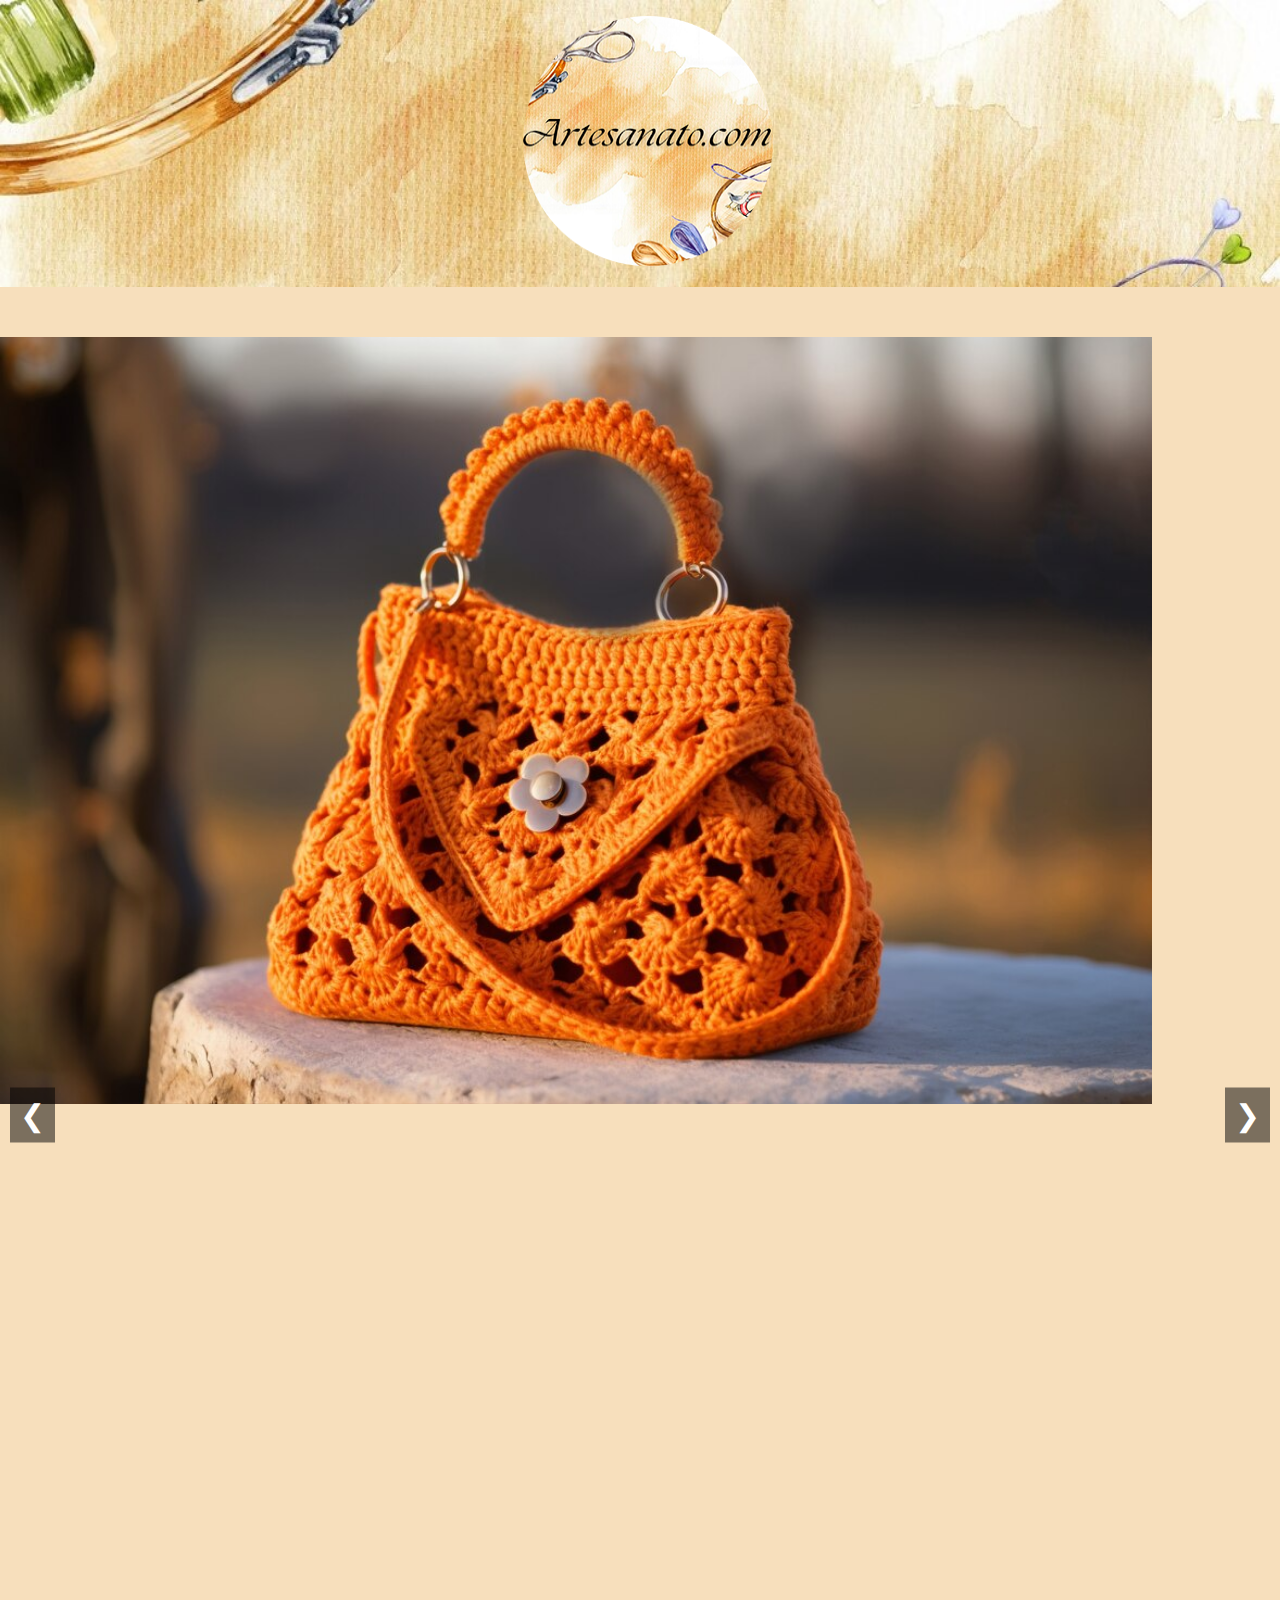
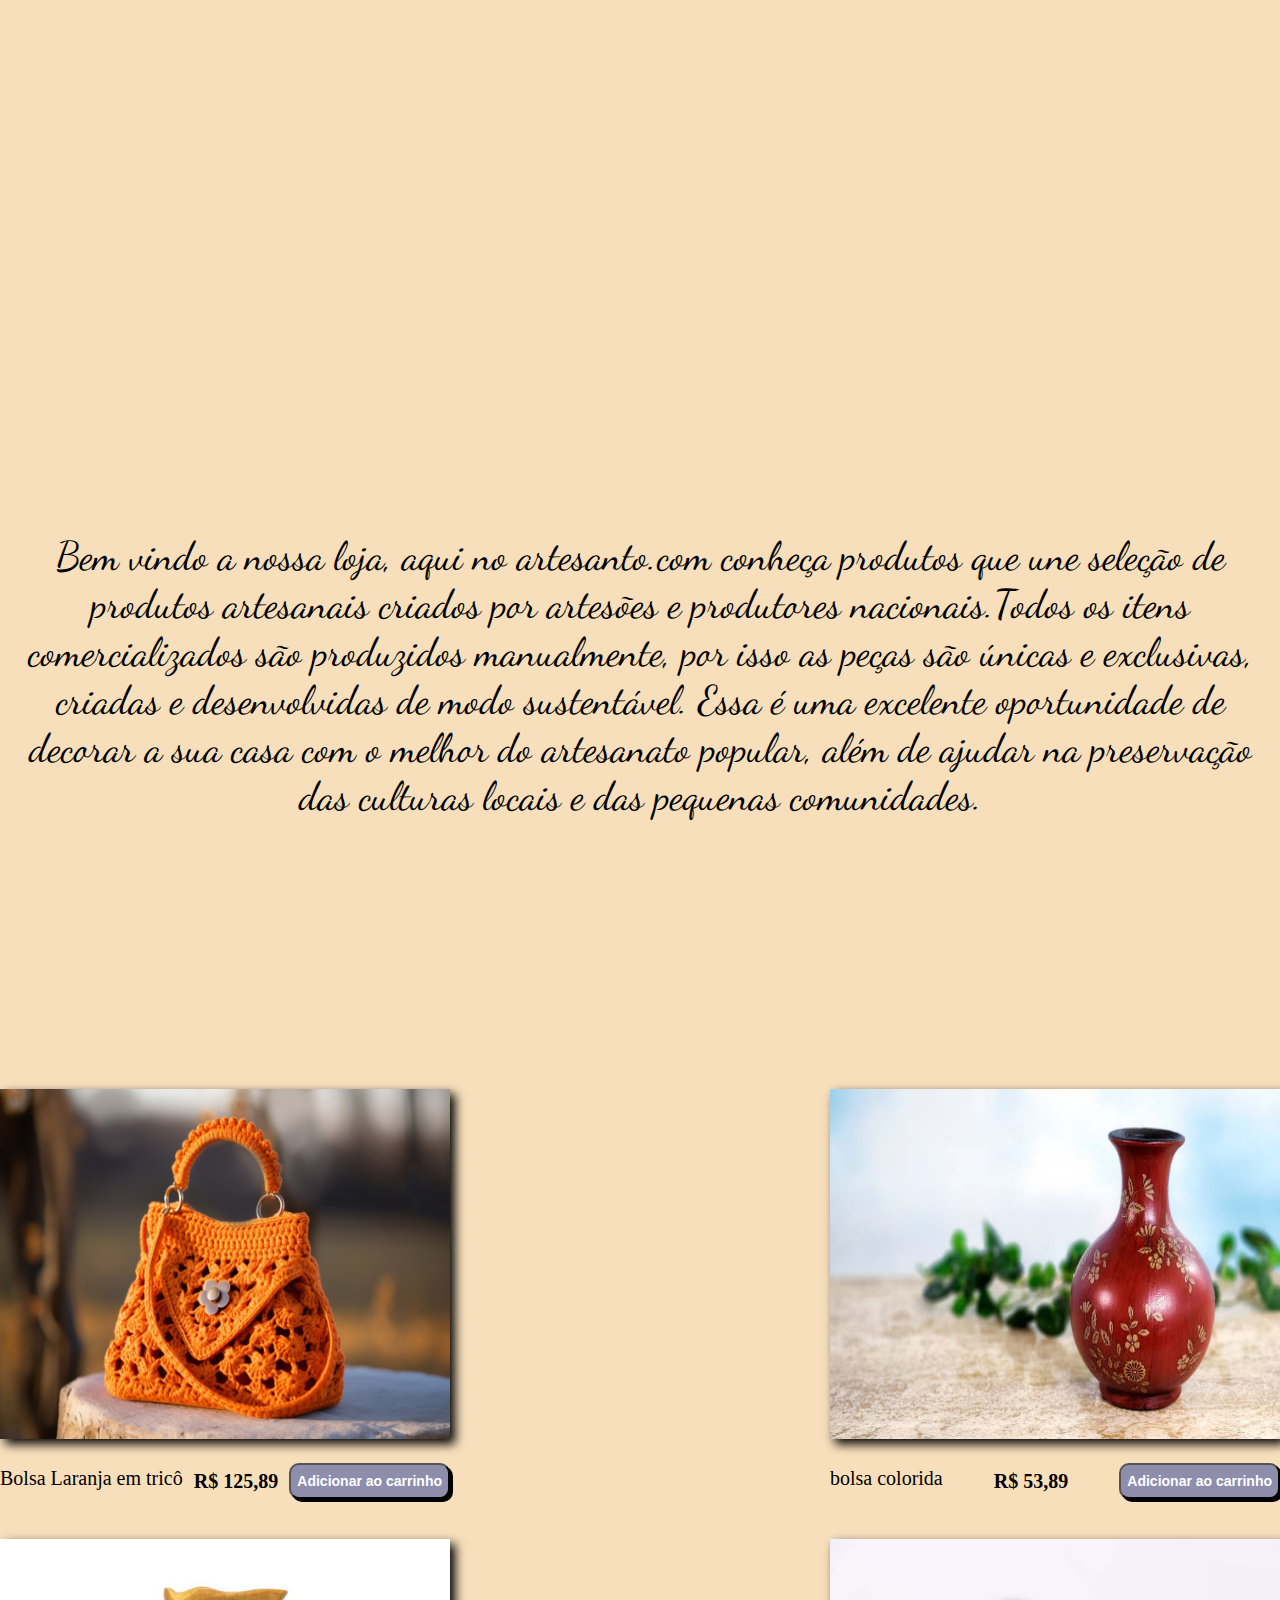
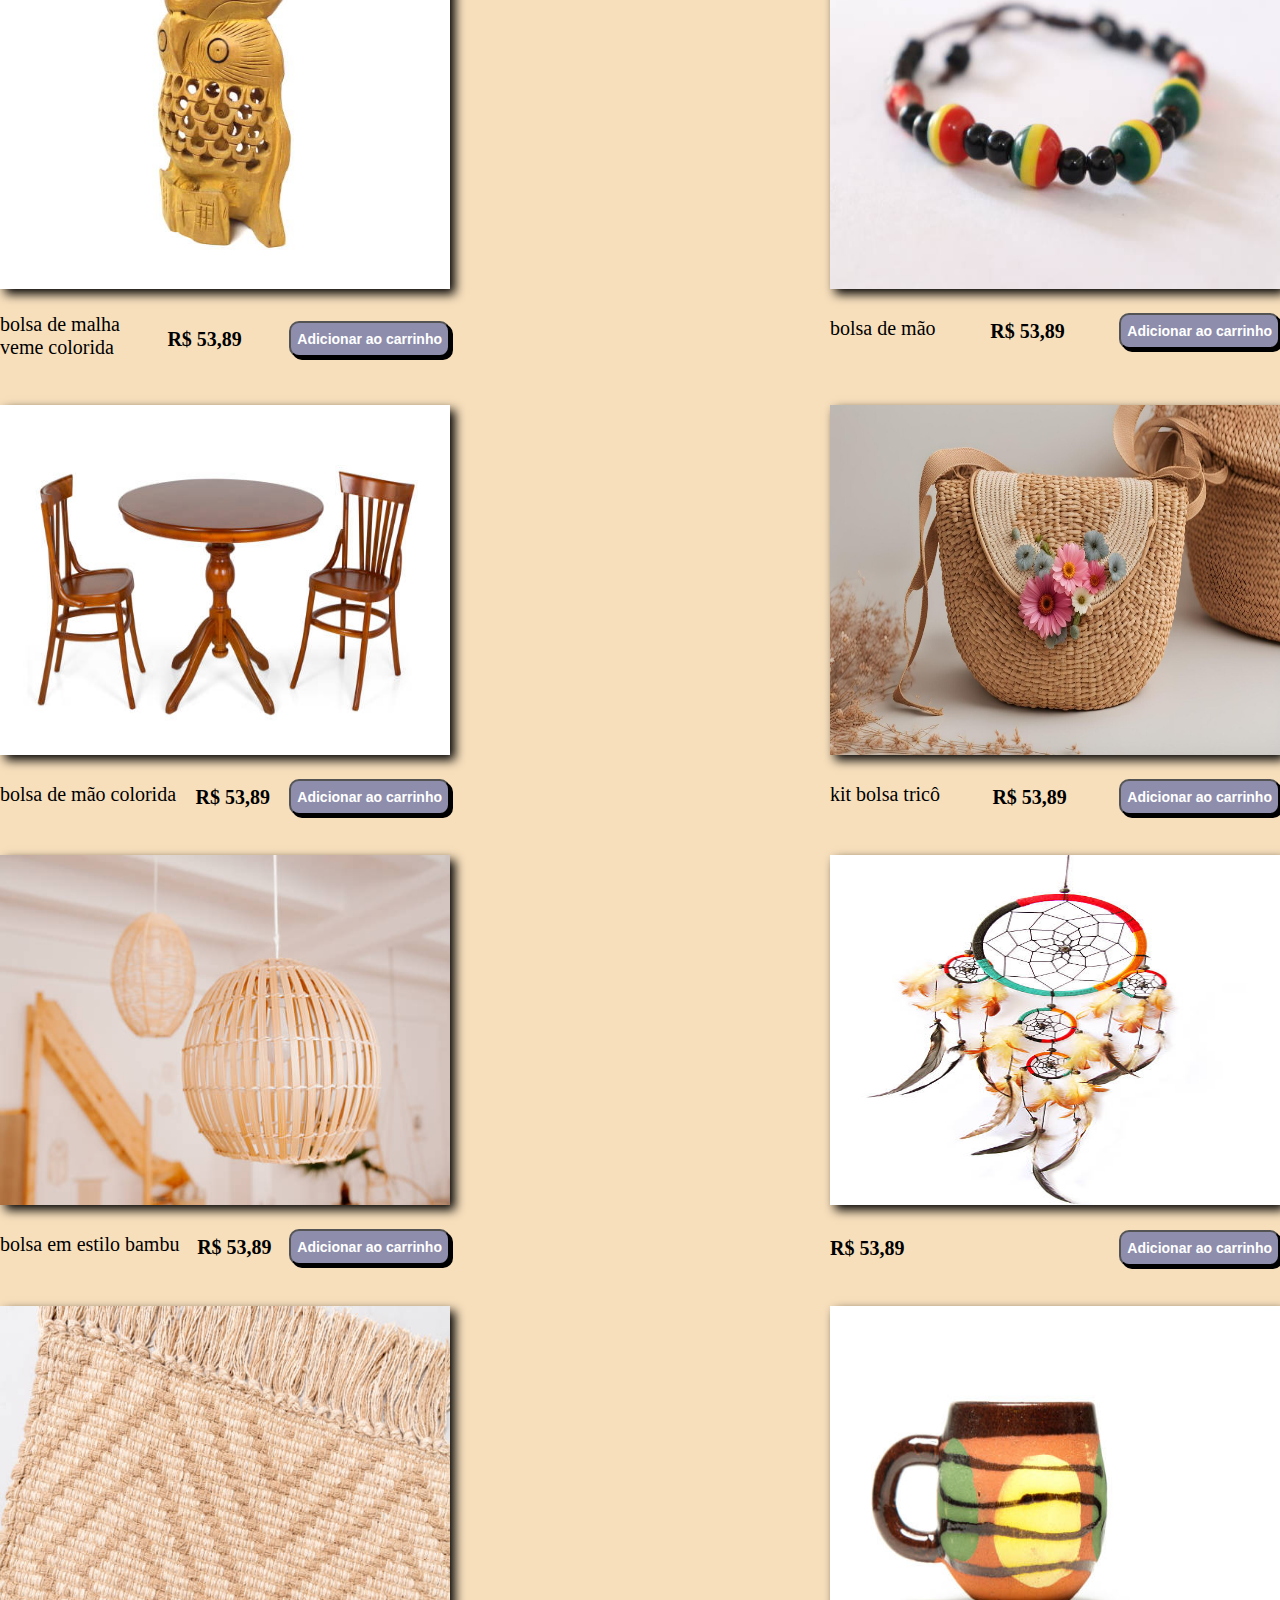
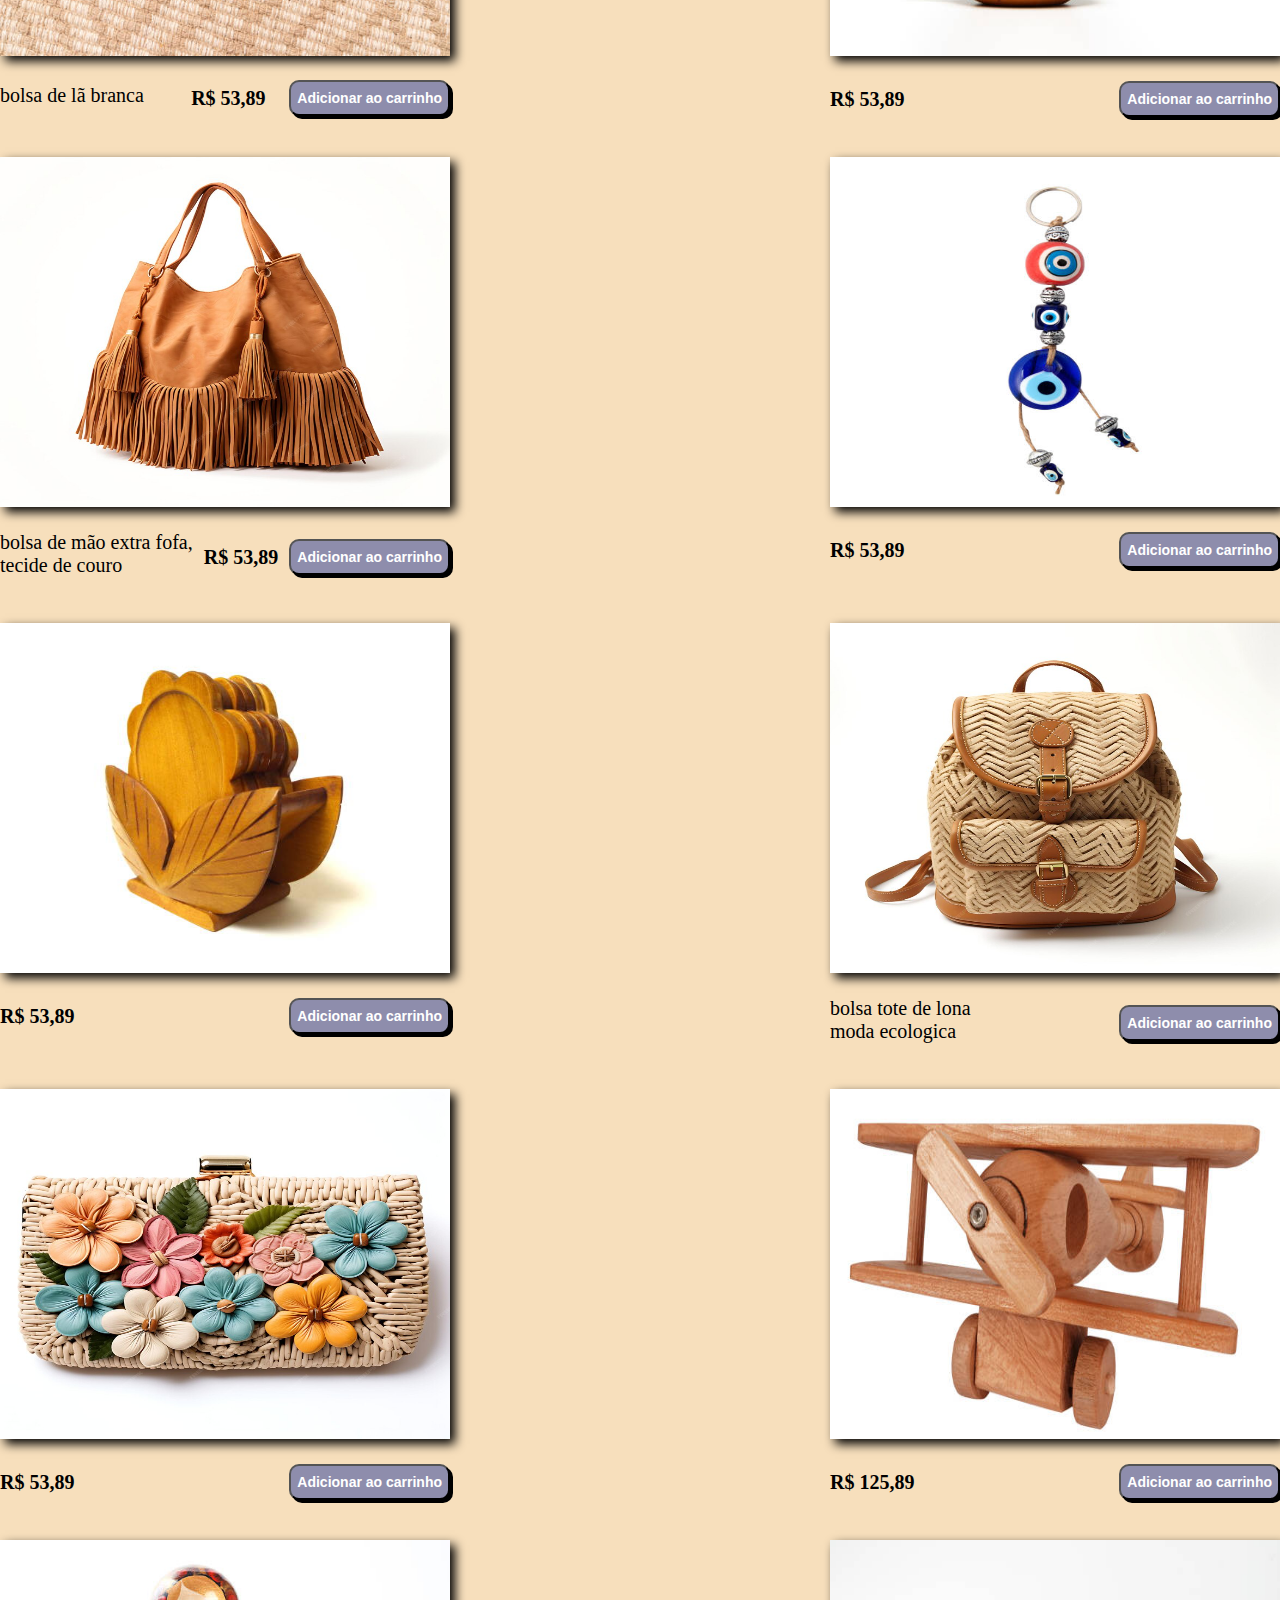
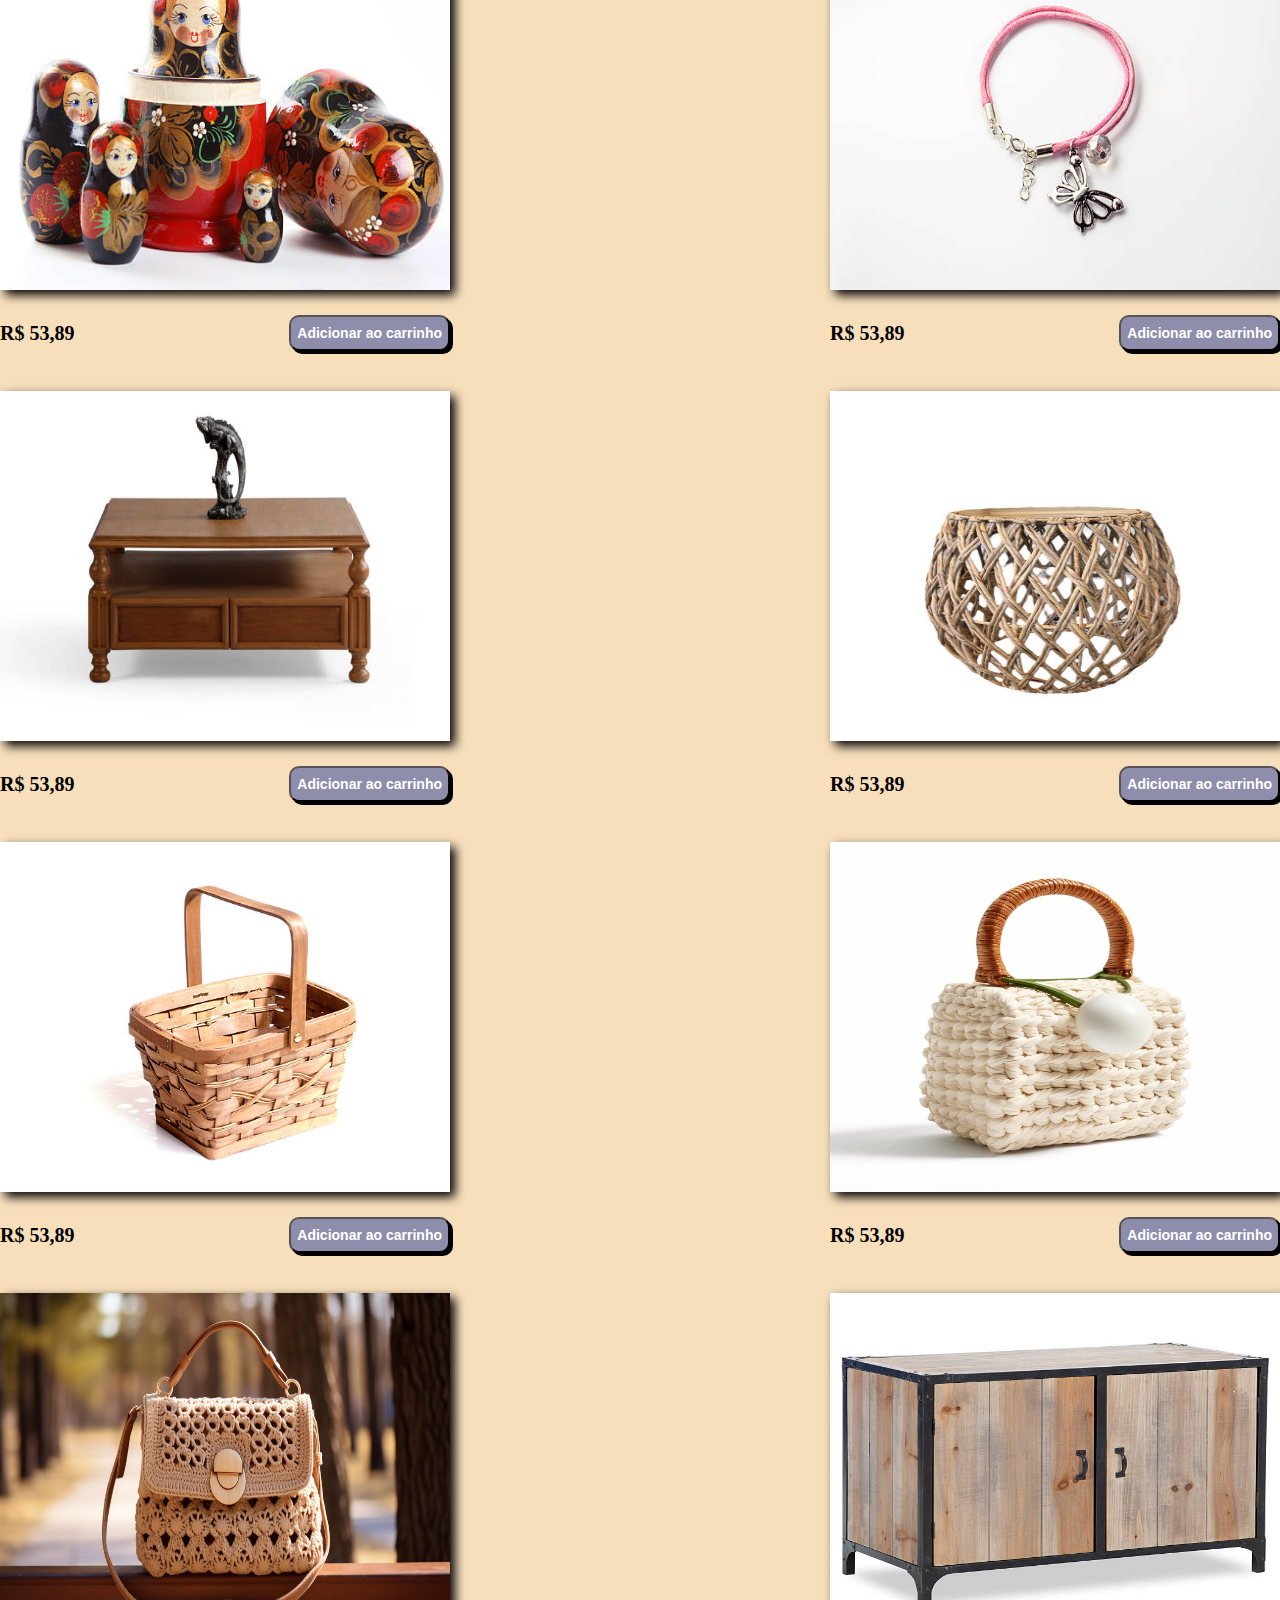
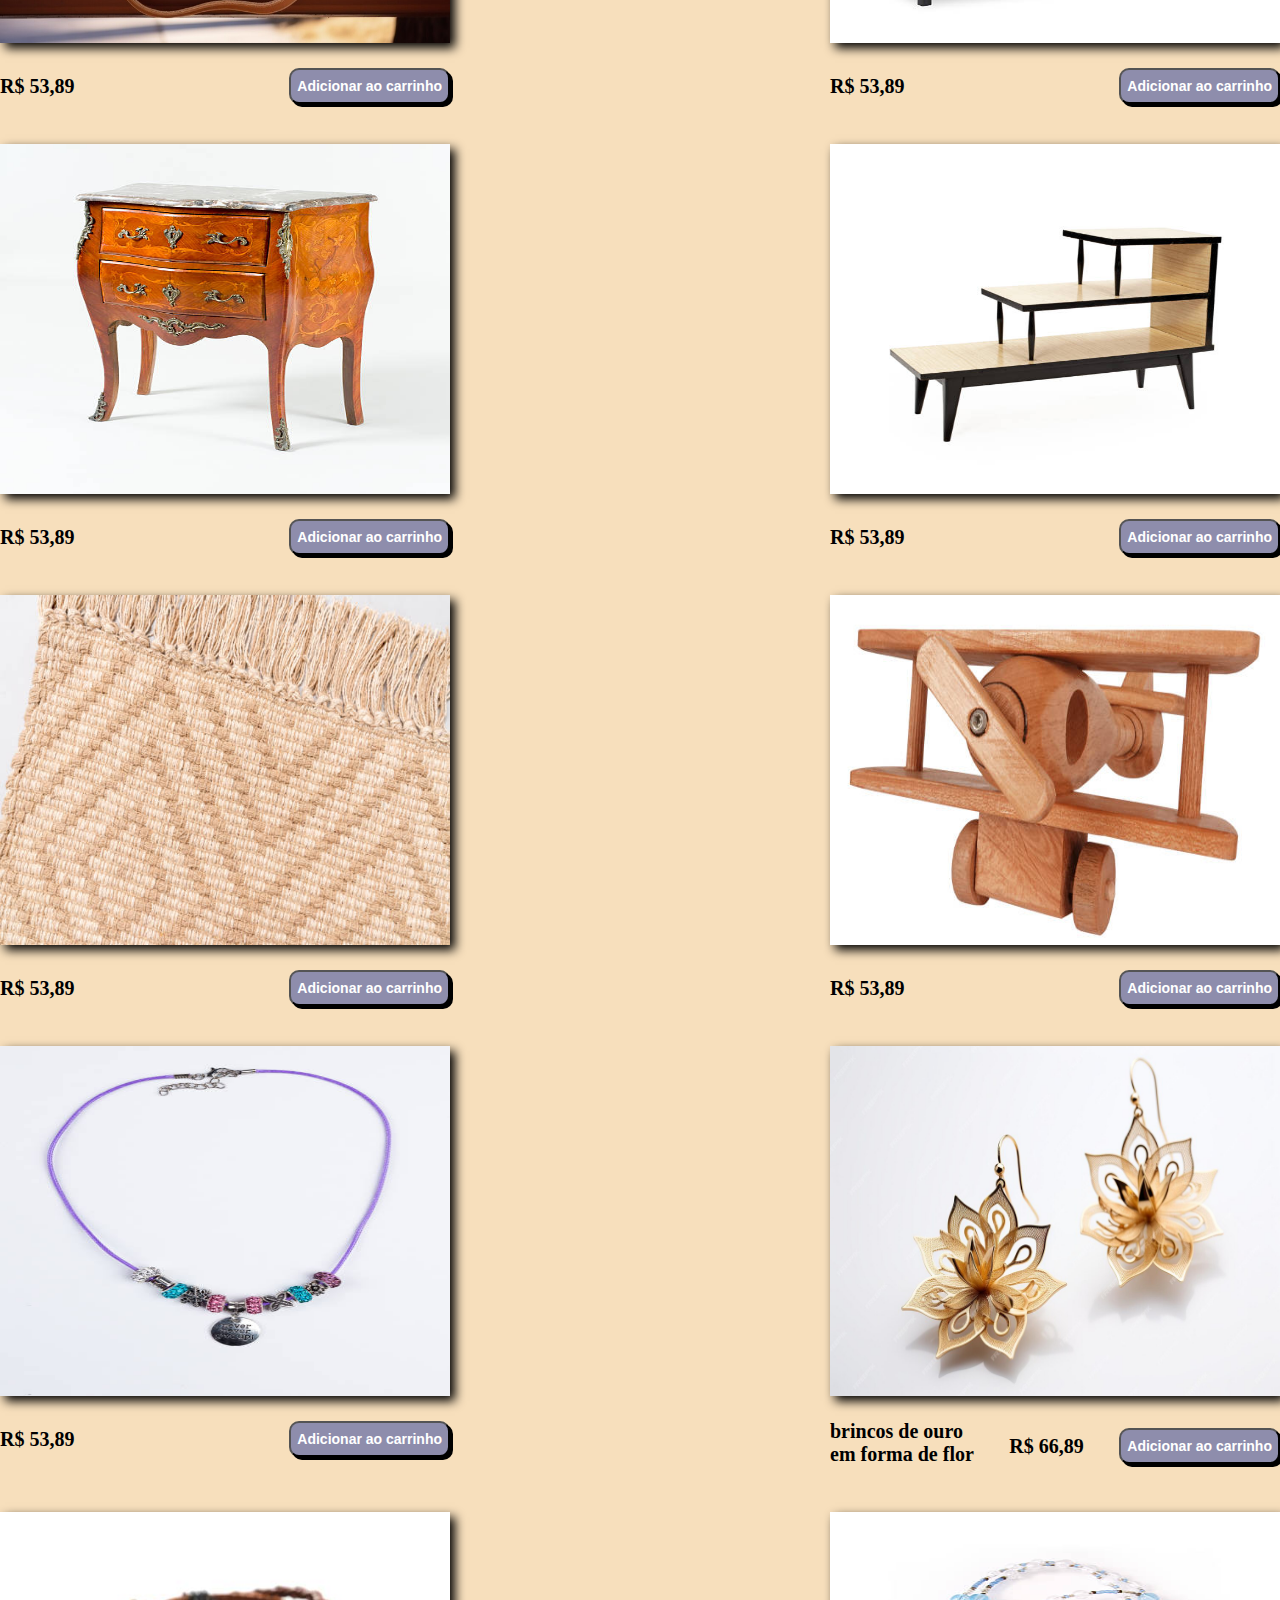
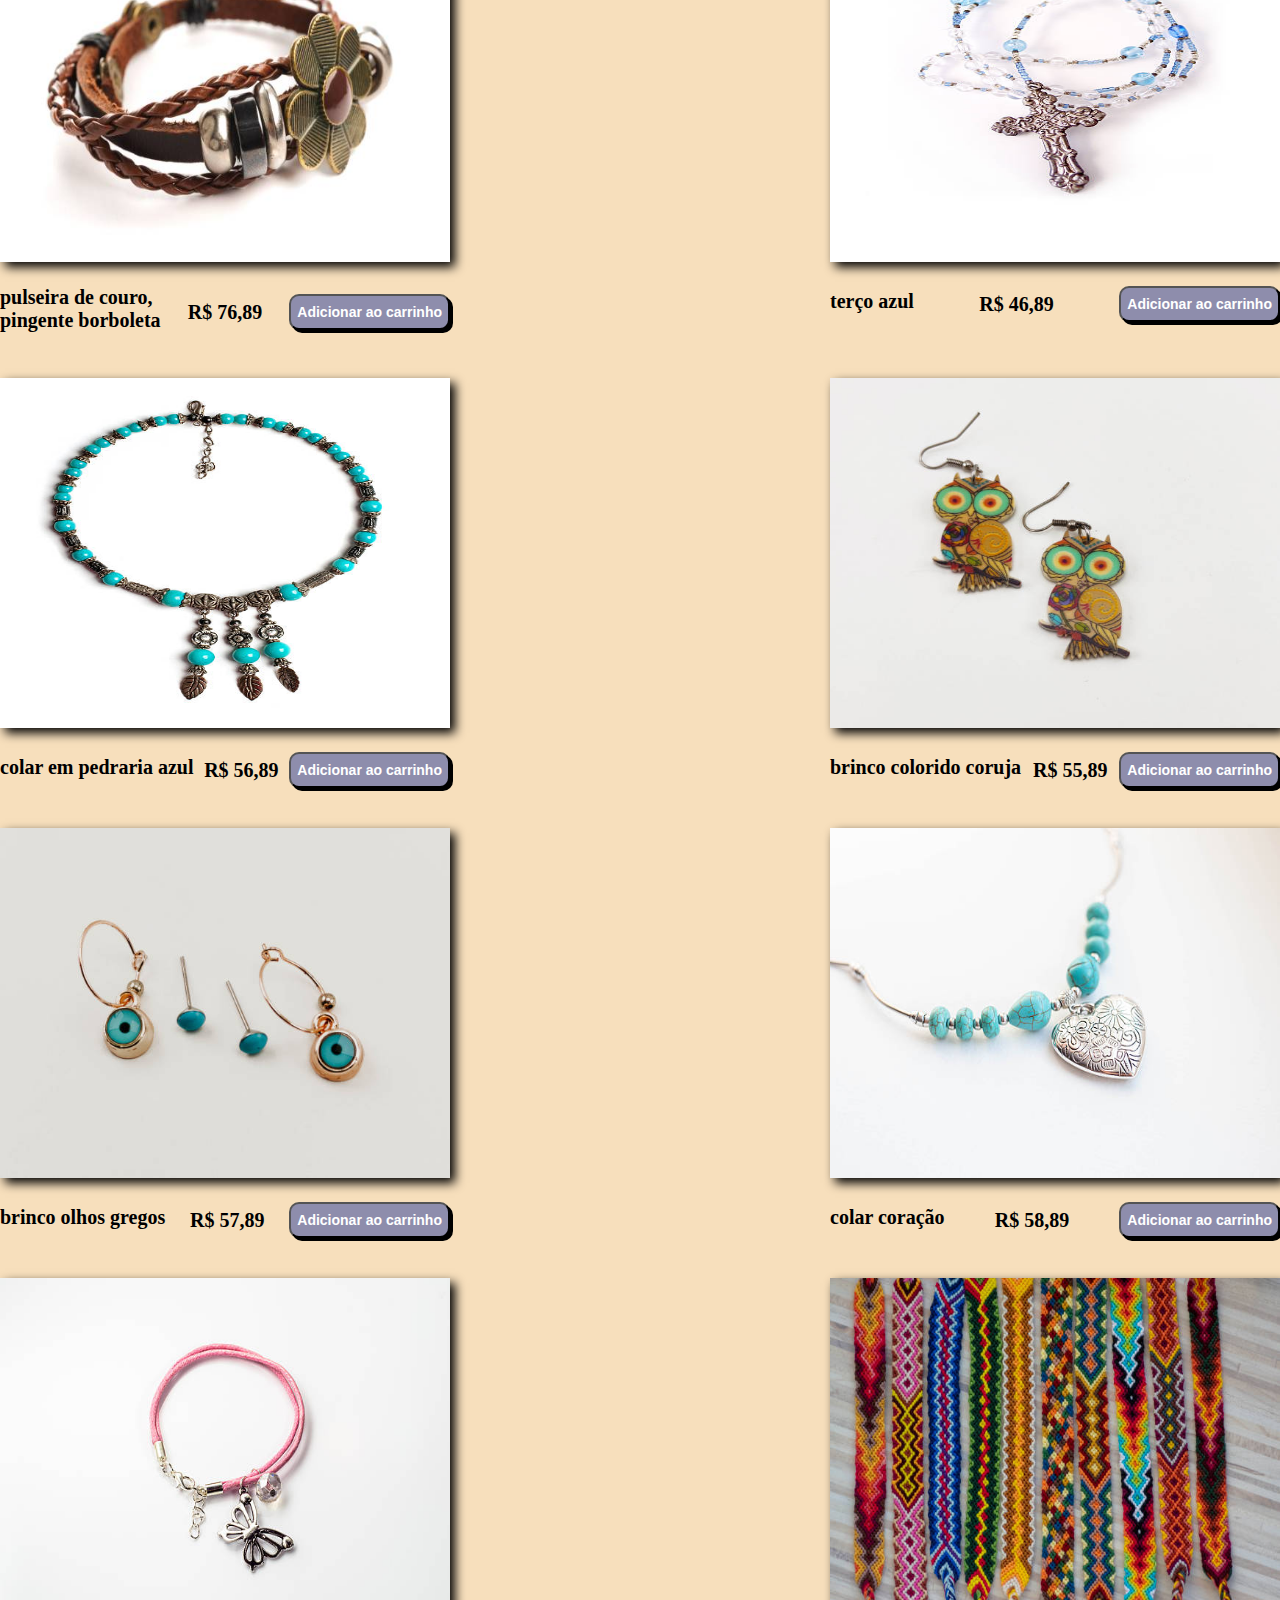
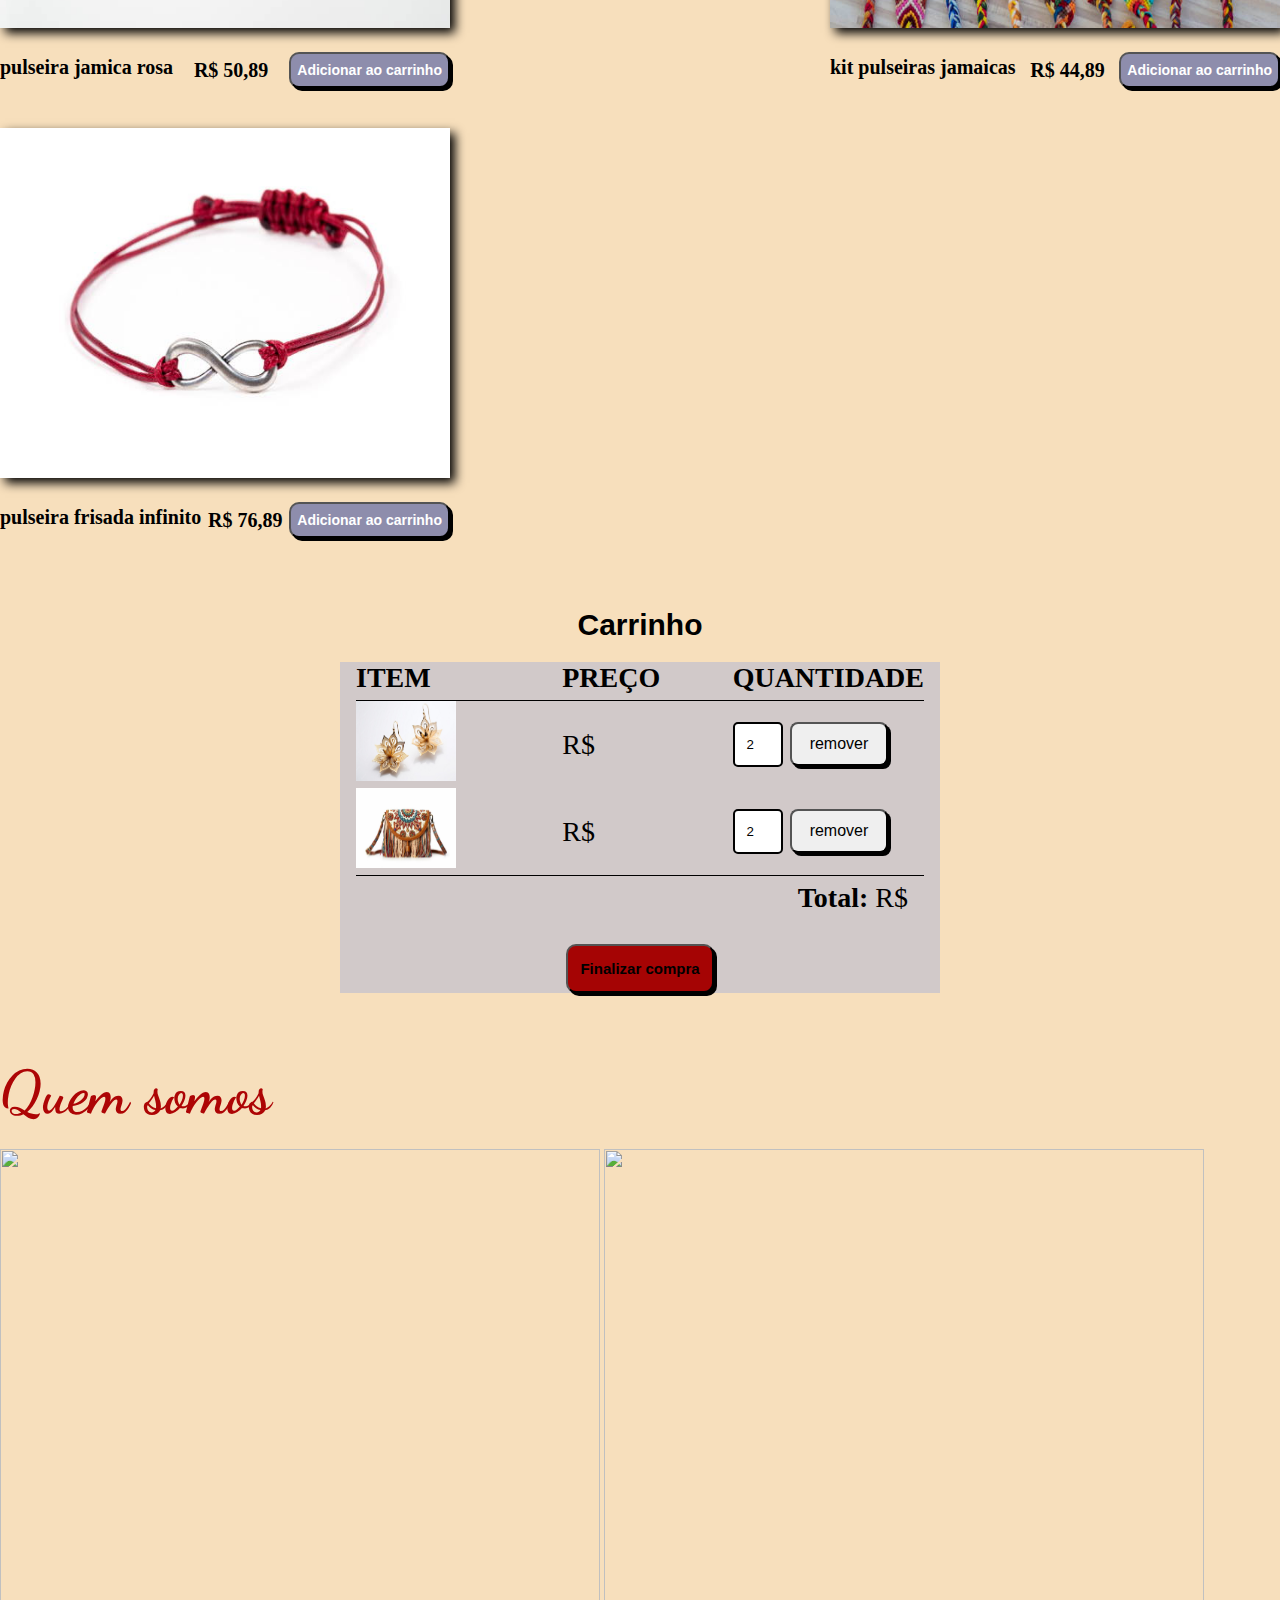
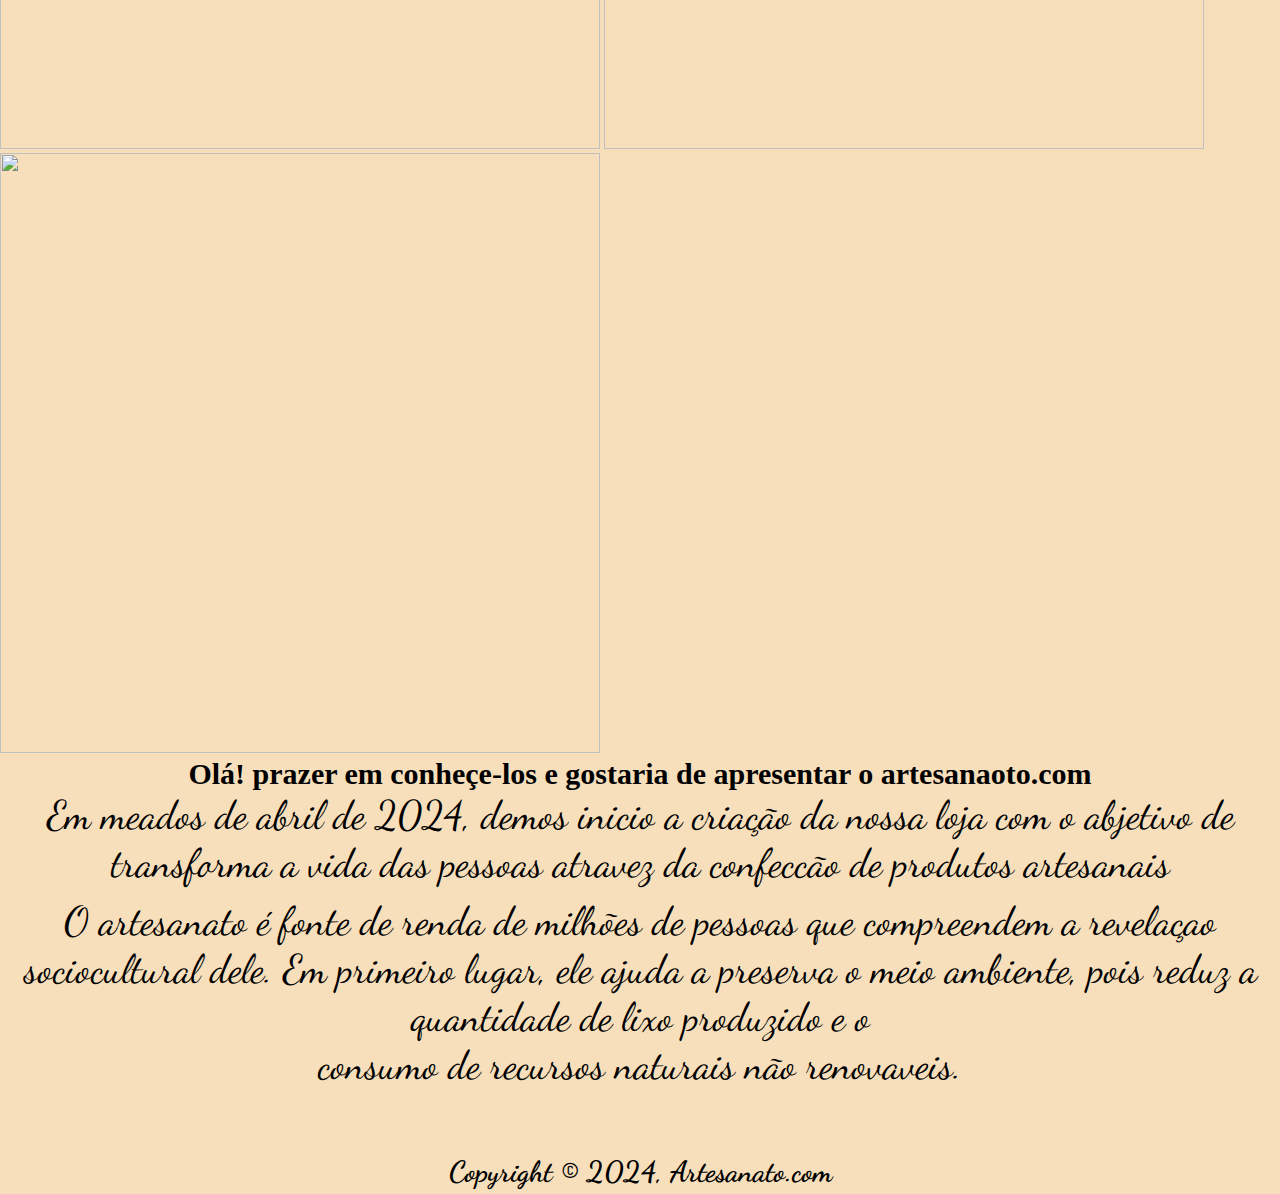
==== index.html @ 1fa8efbb "10 dia de projeto" ====
<!DOCTYPE html>
<html lang="en">
<head>
    <meta charset="UTF-8">
    <meta name="viewport" content="width=device-width, initial-scale=1.0">
    <title>Artesanto.com</title>
    <link rel="stylesheet" href="style.css">
</head>
<body>

    <header class="main-header">
            
        <nav class="main-nav">
        
            <ul class="header-list-container">
            
                <li class="nav-item">
                    <a href="index.html">
                        <img src="imagens/Sem-Título-4.png" alt="logo" height="250" width="250">
                    </a> 
                </li>
            </header>


               <!--Banner-->
               <div class="banner">
                <div class="carousel">
                 
                    <div class="carousel-item">
                        <img src="imagens/bolsa1.jpg" alt="bola">
                      </div>
                      <div class="carousel-item">
                        <img src="imagens/bolsa10.jpg" alt="bolsa">
                      </div>
                      <div class="carousel-item">
                        <img src="imagens/bijuteria1.jpg" alt="bijuteria">
                      </div>
                      <div class="carousel-item">
                        <img src="imagens/bijuteria10.jpg" alt="bijuteria">
                      </div>
                      <div class="carousel-item">
                        <img src="imagens/casa1.jpg" alt="casa">
                      </div>
                      <div class="carousel-item">
                        <img src="imagens/casa10.jpg" alt="casa">
                      </div> 
                  
                </div>
                <div class="prev">&#10094;</div>
                <div class="next">&#10095;</div>
              </div>
    

    <main>
        
        <h1 class="title-header">Produtos artesanais</h1>
            <p class="description"> Bem vindo a nossa loja, aqui no artesanto.com conheça produtos que une seleção de produtos artesanais criados
        por artesões e produtores nacionais.Todos os itens comercializados são produzidos manualmente, por isso as peças são únicas e exclusivas, criadas e desenvolvidas de modo sustentável. Essa é uma excelente oportunidade de decorar a sua casa com o melhor do artesanato popular, além de ajudar na preservação das culturas locais e das pequenas comunidades.     
           
    
        <h2 class="title-header">Confira nossos produtos</h2>
      
        <section>
   <h2 class="title-median"></h2>
   
   <div class="product-container">
   
       <div class="product">
         
           <img class="product-image" src="imagens/bolsa1.jpg" alt="">
           <div class="product-price-container">
            <p class="product-title">Bolsa Laranja em tricô</p>
               <span class="product-price">R$ 125,89</span>
               <button class="button" type="button">Adicionar ao carrinho</button>
           </div>
       </div>

       <div class="product" >
          
           <img class="product-image" src="imagens/casa3.jpg" alt="">
           <div class="product-price-container" >
            <p class="product-title">bolsa colorida</p>
               <span class="product-price">R$ 53,89</span>
               <button class="button" type="button">Adicionar ao carrinho</button>
           </div>
       </div>

       <div class="product" >
          
           <img class="product-image" src="imagens/casa5.jpg" alt="">
           <div class="product-price-container" >
            <p class="product-title">bolsa de malha <br> veme colorida</p>
               <span class="product-price">R$ 53,89</span>
               <button class="button" type="button">Adicionar ao carrinho</button>
           </div>
       </div>
     
       <div class="product" >
          
           <img class="product-image" src="imagens/bijuteria11.jpg" alt="">
           <div class="product-price-container" >
            <p class="product-title">bolsa de mão</p>
               <span class="product-price">R$ 53,89</span>
               <button class="button" type="button">Adicionar ao carrinho</button>
           </div>
       </div>
     
       <div class="product" >
        
           <img class="product-image" src="imagens/movel6.jpg" alt="">
           <div class="product-price-container" >
            <p class="product-title">bolsa de mão colorida</p>
               <span class="product-price">R$ 53,89</span>
               <button class="button" type="button">Adicionar ao carrinho</button>
           </div>
       </div>
     
       <div class="product" >
           
           <img class="product-image" src="imagens/bolsa7.jpg" alt="">
           <div class="product-price-container" >
            <p class="product-title">kit bolsa tricô</p>
               <span class="product-price">R$ 53,89</span>
               <button class="button" type="button">Adicionar ao carrinho</button>
           </div>
       </div>
     
       <div class="product" >
           
           <img class="product-image" src="imagens/casa10.jpg" alt="">
           <div class="product-price-container" >
            <p class="product-title">bolsa em estilo bambu</p>
               <span class="product-price">R$ 53,89</span>
               <button class="button" type="button">Adicionar ao carrinho</button>
           </div>
       </div>
     
       <div class="product" >
           <strong class="product-title"></strong>
           <img class="product-image" src="imagens/casa6.jpg" alt="">
           <div class="product-price-container" >
               <span class="product-price">R$ 53,89</span>
               <button class="button" type="button">Adicionar ao carrinho</button>
           </div>
       </div>
     
       <div class="product" >
          
           <img class="product-image" src="imagens/casa11.jpg" alt="">
           <div class="product-price-container" >
            <p class="product-title">bolsa de lã branca</p><br>
               <span class="product-price">R$ 53,89</span>
               <button class="button" type="button">Adicionar ao carrinho</button>
           </div>
       </div>
     
       <div class="product" >
           <strong class="product-title"></strong>
           <img class="product-image" src="imagens/casa4.jpg" alt="">
           <div class="product-price-container" >
               <span class="product-price">R$ 53,89</span>
               <button class="button" type="button">Adicionar ao carrinho</button>
           </div>
       </div>
     
       <div class="product" >
          
           <img class="product-image" src="imagens/bolsa11.jpg" alt="">
           <div class="product-price-container" >
            <p class="product-title">bolsa de mão extra fofa, <br> tecide de couro</p>
               <span class="product-price">R$ 53,89</span>
               <button class="button" type="button">Adicionar ao carrinho</button>
           </div>
       </div>
     
       <div class="product" >
           <strong class="product-title"></strong>
           <img class="product-image" src="imagens/casa1.jpg" alt="">
           <div class="product-price-container" >
               <span class="product-price">R$ 53,89</span>
               <button class="button" type="button">Adicionar ao carrinho</button>
           </div>
       </div>
     
       <div class="product" >
           <strong class="product-title"></strong>
           <img class="product-image" src="imagens/casa7.jpg" alt="">
           <div class="product-price-container" >
               <span class="product-price">R$ 53,89</span>
               <button class="button" type="button">Adicionar ao carrinho</button>
           </div>
       </div>
     
       <div class="product" >
          
           <img class="product-image" src="imagens/bolsa14.jpg" alt="">
           <div class="product-price-container" >
            <p class="product-title">bolsa tote de lona <br> moda ecologica</p><br>
               <button class="button" type="button">Adicionar ao carrinho</button>
           </div>
       </div>
     
       <div class="product" >
           <strong class="product-title"></strong>
           <img class="product-image" src="imagens/bolsa15.jpg" alt="">
           <div class="product-price-container" >
               <span class="product-price">R$ 53,89</span>
               <button class="button" type="button">Adicionar ao carrinho</button>
           </div>
       </div>

<div class="product">
    <strong class="product-title"></strong>
    <img class="product-image" src="imagens/casa12.jpg" alt="">
    <div class="product-price-container">
        <span class="product-price">R$ 125,89</span>
        <button class="button" type="button">Adicionar ao carrinho</button>
    </div>
</div>

<div class="product" >
    <strong class="product-title"></strong>
    <img class="product-image" src="imagens/casa9.jpg" alt="">
    <div class="product-price-container" >
        <span class="product-price">R$ 53,89</span>
        <button class="button" type="button">Adicionar ao carrinho</button>
    </div>
</div>

<div class="product" >
    <strong class="product-title"></strong>
    <img class="product-image" src="imagens/bijuteria13.jpg" alt="">
    <div class="product-price-container" >
        <span class="product-price">R$ 53,89</span>
        <button class="button" type="button">Adicionar ao carrinho</button>
    </div>
</div>

<div class="product" >
    <strong class="product-title"></strong>
    <img class="product-image" src="imagens/movel10.jpg" alt="">
    <div class="product-price-container" >
        <span class="product-price">R$ 53,89</span>
        <button class="button" type="button">Adicionar ao carrinho</button>
    </div>
</div>

<div class="product" >
    <strong class="product-title"></strong>
    <img class="product-image" src="imagens/movel3.jpg" alt="">
    <div class="product-price-container" >
        <span class="product-price">R$ 53,89</span>
        <button class="button" type="button">Adicionar ao carrinho</button>
    </div>
</div>

<div class="product" >
    <strong class="product-title"></strong>
    <img class="product-image" src="imagens/casa8.jpg" alt="">
    <div class="product-price-container" >
        <span class="product-price">R$ 53,89</span>
        <button class="button" type="button">Adicionar ao carrinho</button>
    </div>
</div>

<div class="product" >
    <strong class="product-title"></strong>
    <img class="product-image" src="imagens/bolsa9.jpg" alt="">
    <div class="product-price-container" >
        <span class="product-price">R$ 53,89</span>
        <button class="button" type="button">Adicionar ao carrinho</button>
    </div>
</div>

<div class="product" >
    <strong class="product-title"></strong>
    <img class="product-image" src="imagens/bolsa8.jpg" alt="">
    <div class="product-price-container" >
        <span class="product-price">R$ 53,89</span>
        <button class="button" type="button">Adicionar ao carrinho</button>
    </div>
</div>

<div class="product" >
    <strong class="product-title"></strong>
    <img class="product-image" src="imagens/movel14.jpg" alt="">
    <div class="product-price-container" >
        <span class="product-price">R$ 53,89</span>
        <button class="button" type="button">Adicionar ao carrinho</button>
    </div>
</div>

<div class="product" >
    <strong class="product-title"></strong>
    <img class="product-image" src="imagens/movel1.jpg" alt="">
    <div class="product-price-container" >
        <span class="product-price">R$ 53,89</span>
        <button class="button" type="button">Adicionar ao carrinho</button>
    </div>
</div>

<div class="product" >
    <strong class="product-title"></strong>
    <img class="product-image" src="imagens/movel13.jpg" alt="">
    <div class="product-price-container" >
        <span class="product-price">R$ 53,89</span>
        <button class="button" type="button">Adicionar ao carrinho</button>
    </div>
</div>

<div class="product" >
    <strong class="product-title"></strong>
    <img class="product-image" src="imagens/casa11.jpg" alt="">
    <div class="product-price-container" >
        <span class="product-price">R$ 53,89</span>
        <button class="button" type="button">Adicionar ao carrinho</button>
    </div>
</div>

<div class="product" >
    <strong class="product-title"></strong>
    <img class="product-image" src="imagens/casa12.jpg" alt="">
    <div class="product-price-container" >
        <span class="product-price">R$ 53,89</span>
        <button class="button" type="button">Adicionar ao carrinho</button>
    </div>
</div>

<div class="product" >
    <strong class="product-title"></strong>
    <img class="product-image" src="imagens/bijuteria1.jpg" alt="">
    <div class="product-price-container" >
        <span class="product-price">R$ 53,89</span>
        <button class="button" type="button">Adicionar ao carrinho</button>
    </div>
</div>


    <div class="product" >
       
        <img class="product-image" src="imagens/bijuteria2.jpg" alt="">
        <div class="product-price-container" >
         <strong class="product-title">brincos de ouro <br> em forma de flor</strong>
            <span class="product-price">R$ 66,89</span>
            <button class="button" type="button">Adicionar ao carrinho</button>
        </div>
    </div>


    <div class="product" >
       
        <img class="product-image" src="imagens/bijuteria3.jpg" alt="">
        <div class="product-price-container" >
        <strong class="product-title"> pulseira de couro, <br> pingente borboleta</strong>
        <span class="product-price">R$ 76,89</span>
        <button class="button" type="button">Adicionar ao carrinho</button>
        </div>
    </div>


    <div class="product" >
       
        <img class="product-image" src="imagens/bijuteria4.jpg" alt="">
        <div class="product-price-container" >
            <strong class="product-title">terço azul</strong>
            <span class="product-price">R$ 46,89</span>
            <button class="button" type="button">Adicionar ao carrinho</button>
        </div>
    </div>


    
  

    <div class="product" >
        <img class="product-image" src="imagens/bijuteria6.jpg" alt="">
        <div class="product-price-container" >
            <strong class="product-title">colar em pedraria azul</strong>
            <span class="product-price">R$ 56,89</span>
            <button class="button" type="button">Adicionar ao carrinho</button>
        </div>
    </div>


    <div class="product" >
        <img class="product-image" src="imagens/bijuteria7.jpg" alt="">
        <div class="product-price-container" >
            <strong class="product-title">brinco colorido coruja</strong> 
            <span class="product-price">R$ 55,89</span>
            <button class="button" type="button">Adicionar ao carrinho</button>
        </div>
    </div>

    <div class="product" >
        
        <img class="product-image" src="imagens/bijuteria10.jpg" alt="">
        <div class="product-price-container" >
            <strong class="product-title">brinco olhos gregos</strong>
            <span class="product-price">R$ 57,89</span>
            <button class="button" type="button">Adicionar ao carrinho</button>
        </div>
    </div>


    <div class="product" >
       
        <img class="product-image" src="imagens/bijuteria12.jpg" alt="">
        <div class="product-price-container" >
            <strong class="product-title">colar coração</strong>
            <span class="product-price">R$ 58,89</span>
            <button class="button" type="button">Adicionar ao carrinho</button>
        </div>
    </div>
    
    <div class="product" >
        
        <img class="product-image" src="imagens/bijuteria13.jpg" alt="">
        <div class="product-price-container" >
            <strong class="product-title">pulseira jamica rosa</strong>
            <span class="product-price">R$ 50,89</span>
            <button class="button" type="button">Adicionar ao carrinho</button>
        </div>
    </div>
    
    <div class="product" >
       
        <img class="product-image" src="imagens/bijuteria14.jpg" alt="">
        <div class="product-price-container" >
            <strong class="product-title">kit pulseiras jamaicas</strong>
            <span class="product-price">R$ 44,89</span>
            <button class="button" type="button">Adicionar ao carrinho</button>
        </div>
    </div>
    
    <div class="product" >
        
        <img class="product-image" src="imagens/bijuteria15.jpg" alt="">
        <div class="product-price-container" >
            <strong class="product-title">pulseira frisada infinito</strong>
            <span class="product-price">R$ 76,89</span>
            <button class="button" type="button">Adicionar ao carrinho</button>
        </div>
    </div>

          
          
           
</section>

   



    <main class="main-about">
        <h2 class="title-median">Carrinho</h2>

        <section class="container-item">

            
            <table class="cart-table">
                <thead>
                    <tr>
                        <th class="table-head-item first-col">Item</th>
                        <th class="table-head-item second-col">preço</th>
                        <th class="table-head-item third-col">Quantidade</th>
                    </tr>
                </thead>

                <tbody>

                    <tr class="cart-product">
                        <td class="product-indentification"> 
                            <img class="cart-product-image" src="imagens/bijuteria2.jpg" alt="">
                            <strong class="cart-product-title"></strong>
                        </td>
                        <td>
                            <span class="cart-product-prince"> R$</span>
                        </td>
                        <td>
                            <input class="product-qnt-input" type="number" value="2" min="0">
                            <button class="remove-product-button" type="button">remover</button>
                        </td>
                    </tr>


                    <tr class="cart-product">
                        <td class="product-indentification">
                            <img class="cart-product-image" src="imagens/bolsa3.jpg" alt="">
                            <strong class="cart-product-title"></strong>
                        </td>
                        <td>
                            <span class="cart-product-prince">R$</span>
                        </td>
                        <td>
                            <input class="product-qnt-input" type="number" value="2" min="0">
                            <button class="remove-product-button" type="button">remover</button>
                        </td>
                    </tr>
                    
                </tbody>
                <tfoot>
                    
                    <tr>
                        <td class="cart-total-container span" colspan="3">
                            <strong>Total:</strong>
                            <span>R$ </span>
                        </td>
                    </tr>
                </tfoot>
            </table>
            
            <button class="purchase-button" type="button">Finalizar compra</button>

        </section>

</main>

<h2 class="title-text">Quem somos</h2>
<img src="imagens/" alt="" height="600" width="600">
<img src="imagens/" alt="" height="600" width="600">
<img src="imagens/" alt="" height="600" width="600">
<h3 class="text-p">Olá! prazer em conheçe-los e gostaria de apresentar o artesanaoto.com</h3>
<p class="description">Em meados de abril de 2024, demos inicio a criação da nossa loja com o abjetivo de transforma a vida das pessoas atravez da confeccão de produtos artesanais <br>
<p class="description">O artesanato é fonte de renda de milhões de pessoas que compreendem a revelaçao sociocultural dele. 
     Em primeiro lugar, ele ajuda a preserva o meio ambiente, pois reduz a quantidade de lixo produzido e o <br>
    consumo de recursos naturais não renovaveis. 
</p>

        <footer class="main-footer">
    
            <h3>Copyright © 2024, Artesanato.com <h3>
                                                        
        </footer>

        <button id="voltarAoTopo">
            <img class="scroll" src="imagens/arrow_circle3.png" alt="Voltar ao Topo">
        </button>
        
        <script src="script.js" defer></script>

    </body>
</html>
---- style.css ----
@import url('https://fonts.googleapis.com/css2?family=Dancing+Script:wght@400..700&family=Frank+Ruhl+Libre:wght@300..900&family=Great+Vibes&family=Lobster&family=Nanum+Myeongjo&family=Raleway:ital,wght@0,100..900;1,100..900&family=Roboto:ital,wght@0,100;0,300;0,400;0,500;0,700;0,900;1,100;1,300;1,400;1,500;1,700;1,900&family=RocknRoll+One&family=Satisfy&display=swap');

*{
    margin: 0;
    padding: 0;
    box-sizing: border-box;
}

/*index*/

body{
    background-color: #f7dfbc;

}



.main-header {
   background-image: url(imagens/1714991874423.jpg);
    background-size: 100% 100%;
    font-family: 'Arial';
    background-position: 50% 39%;
    display: flex;
    flex-direction: column; 
    align-items: center;
    margin-bottom: 50px;
}


.main-nav {
    width: 100%; 
    
}


.header-list-container {
    display: flex; 
    justify-content: space-between; 
    align-items: center;
    padding: 16px 0; 
}


.nav-item {
    text-transform: uppercase;
    color: black;
    margin: auto;
    font-size: 18px;
   
}


.nav-item a {
    text-decoration: none;
    color: inherit;
    margin-left:15px ;
}

.nav-item:hover {
    color: black;
    transition: 0.2s;
    transform: scale(1.2);
}


.title-header {
    color: transparent;
    font-size: 70px;
    padding-bottom: 25px;
    margin-top: 130px;
    text-align: center;
    font-family:'Dancing Script', cursive ;

}


.description {
    text-align: center;
    padding-bottom: 10px;
    font-size: 40px;
    font-family: "Dancing Script", cursive;
}

.product-container {
    display: flex;
     flex-wrap: wrap;
     justify-content: space-between;
     gap: 40px;
     padding-bottom: 30px;
 }

 .product-inicio {
    display: flex;
    flex-direction: initial ;
    text-align: center;
    align-items: center;
 }
 
.product-title {
    font-size: 20px;
    margin-bottom: 6px;
}

.product-image {
    width: 450px;
    height: 350px;
    margin-bottom: 20px;
    box-shadow: 5px 5px 10px black;
}

.title-text{
    font-size: 60px;
    font-family:'Dancing Script', cursive ;
    text-align: left;
    color: rgb(173, 5, 5);
    margin-bottom: 20px;

}

.product-box{
    border-radius: 5px;

}

li {
    list-style-type: none;
}
    .nav-item:hover{
        display: block;
    }

.sub-items{
    display: none;
    position: fixed;
    padding: 10px;
    border-radius: 5px;
    color:black;
    
}
.sub-items li{
    margin-bottom: 5px;
}

.sub-items a{
    text-decoration: none;
    font-size: 16px;
}
.sub-items a:hover{
    text-decoration: none;
    border-radius: 5px;
    padding: 0px 3px
    
}







/*carrino*/

.header-container {
    display: flex;
    justify-content: space-between;
    align-items: center;
    padding: 16px 0;
}

.rotulo{
    font-size: 20px;
    font-family: 'calibri';
    display: block;
    align-items: center;
}


.main-about {
    padding: 40px 0px 64px;
}



.title-median{
    font-size: 30px;
    font-family: Arial;
    color: black;
    text-align: center;
    margin-bottom: 20px;
}


.container-item{
    background-color: rgb(209, 201, 201);
    max-width: 600px;
    padding: 0 16px;
    margin: 0 auto;
   
}


.cart-table {
    width: 100%;
    border-collapse: collapse; 
    padding-bottom: 6px;
    font-size: 28px;
    display:block;
}


.table-head-item {
    text-align: start;
   border-bottom: 1px solid;
   padding-bottom: 6px;
   text-transform: uppercase; 
}

.cart-total-container {
    border-top: 1px solid;
    text-align: end;
    padding: 6px 16px 0 0;
}

.cart-product {
    padding: 8px; 
}

.product-identification {
    display: flex; 
    align-items: center; 
}

.cart-product-image {
    width: 100px; 
    height: 80px;
}

.cart-product-title {
    margin-left: 13px; 
}

.cart-product-price {
    font-family: "Raleway", sans-serif;
}





.remove-product-button{
    color: black;
    padding: 11px 18px;
    border-radius: 8px;
    font-size: 16px;
    box-shadow: 3px 3px black;
    cursor: pointer;
}

.remove-product-button:hover {
    filter: brightness(0,8);
    background-color:white;
}

.purchase-button{
    background-color: rgb(165, 4, 4);
    padding: 14px 12px;
    display: flex;
    border-radius: 10px;
    font-size: 15px;
    box-shadow: 3px 3px black;
    cursor: pointer;
    font-weight: bold;
    margin: 24px auto 0;
 
}

.purchase-button:hover {
    background-color: white;
} 

.product-qnt-input{
    width: 50px;
    height: 45px;
    border: 2px solid black;
    border-radius: 5px;
    text-align: center;
}


.about-image {
    float: left; 
    margin: 0 20px 10px 0;
    width: 200px;
    height: auto;
}



/*contato*/

.list{
margin-top: 100px;



}
.container{
    text-align: center;
    margin-bottom: 30px;
    font-size: 35px;
    background-color: rgb(189, 189,218);
  
  }

  
.text{
    margin: 15px;
    text-align: center;
    font-size: 20px;
}

.about-description {
    text-align: justify;
}

.title-smaller{
    
    font-family:"Roboto", sans-serif;
    color:black;
    font-size: 30px;
    text-align: center;
    
}

.list-container {
    display: flex;
    align-items: center; 
    justify-content: space-between; 
}

.container{
  text-align: center;
  margin-bottom: 30px;
  font-size: 35px;
  background-color: rgb(189, 189,218);

}
.button-form{
    padding: 5px 7px;
    border-radius: 8px ;
    font-size: 14px;
    box-shadow: 3px 3px black;
   
}

.button-form:hover {
    background-color: rgb(220, 238, 192);
    color: beige;
}

.contact {
    padding: 60px;
    max-width: 600px;
    margin-right: auto;
    margin-left: auto;
    margin-bottom: 20px;
    background-color:  rgb(189, 189,218);
  
}

.contact-label{
    display: block;
    margin-bottom: 20px;
    color: black;
    
}

.contact-field{
    display: block;
    width: 100%;
    height: 30px;
    font-size: 16px;
    padding-left: 10px;
    border: black;

}


.contact-form {
    padding: 60px;
    max-width: 600px;
    margin-right: auto;
    margin-left: auto;
    margin-bottom: 20px;
    background-color:rgb(209, 201, 201);
  
}

.contact-field:focus {
    background-color:white;
    outline: none;
}

textarea.contact-field {
    height: 150px;
    padding: 10px;
    font-family: "Roboto", calibri;
}


/*sobre*/


.title{
    text-align: center;
    font-size: 30px;
    margin-top: 60px;
    
    }

   
.text-p {
    text-align: center;
    font-size: 30px;
    font-family: 'Calibri';
    } 


.button{
    background-color: #8e8dac;
    color: white;
    padding: 8px 6px;
    border-radius: 10px;
    font-size: 14px;
    box-shadow: 3px 3px black;
    font-weight: bold;
    cursor: pointer;
}

.button:hover {
    background-color: white;
    color: black;
    transform: scale(1.1);
}


.title-large {
    font-size: 38px;
    color: black;
    text-align: center;
}


/*produtos*/

.product-container {
   display: flex;
    flex-wrap: wrap;
    justify-content: space-between;
    gap: 40px;
    padding-bottom: 30px;
}

.product {
    display: block;
    flex-direction: column;
    align-items: center;
}

.product-title {
    font-size: 20px;
    margin-bottom: 6px;
}


.product-price-container {
    width: 100%;
    display: flex;
    justify-content: space-between;
    align-items: center;
}

.product-price {
    font-size: 20px;
    font-weight: bold;
}

.button-hover:hover {
    background-color: transparent;
}



.second-col,
.third-col {
    width: 30%; 
}


.box{
    width: 100%;
    height: 100%;
}



/*rodapé*/


.main-footer{
    background-image: url(imagens/logofundo.jpg);
    color:black;
    text-align: center;
    padding: 5px 0px;
    font-size: 25px;
    font-family: 'Dancing Script', cursive;
    margin-top: 50px;
}

#voltarAoTopo{
    display: none;
    position: fixed;
    bottom: 350px;
    right: 50px;
    background-color: black;
    color: red;
    border: none;
    padding: 0;
    cursor: pointer;
    border-radius: 50%;

}
.scroll{
    width: 45px;
    height: 45px;
}

/*baner*/

.banner {
   
    position: relative;
    max-width: 100%;
    overflow: hidden;
    padding-bottom: 20px;
 }
 
 .carousel {
    display: flex;
    transition: transform 0.5s ease;
 }
 
 .carousel-item {
    flex: 0 0 100%;
 }
 
 .carousel-item img {
    width: 90%;
    height: auto;
    display: block;
 }
 
 .prev, .next {
    cursor: pointer;
    position: absolute;
    top: 50%;
    transform: translateY(-50%);
    font-size: 30px;
    color: white;
    background-color: rgba(0, 0, 0, 0.5);
    padding: 10px;
    z-index: 2;
 }
 
 .prev {
    left: 10px;
 }

 .next {
    right: 10px;
 }
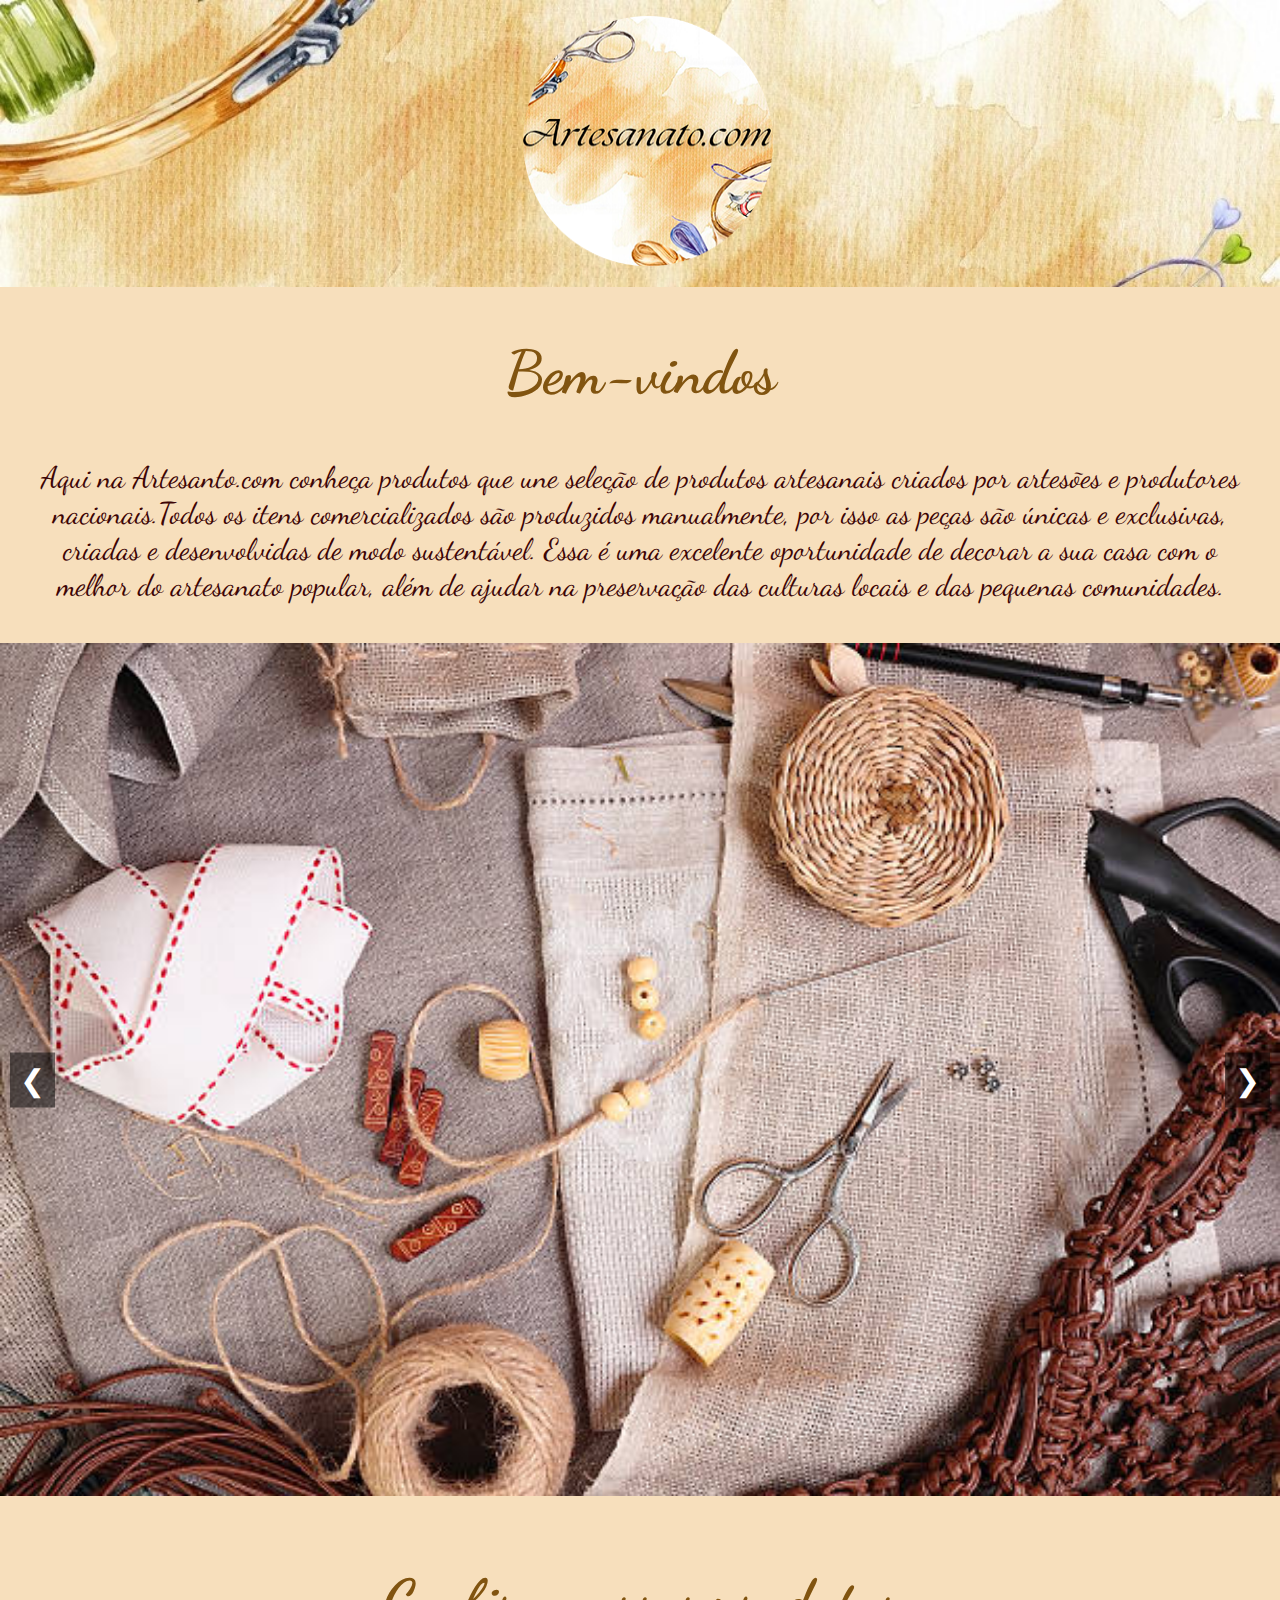
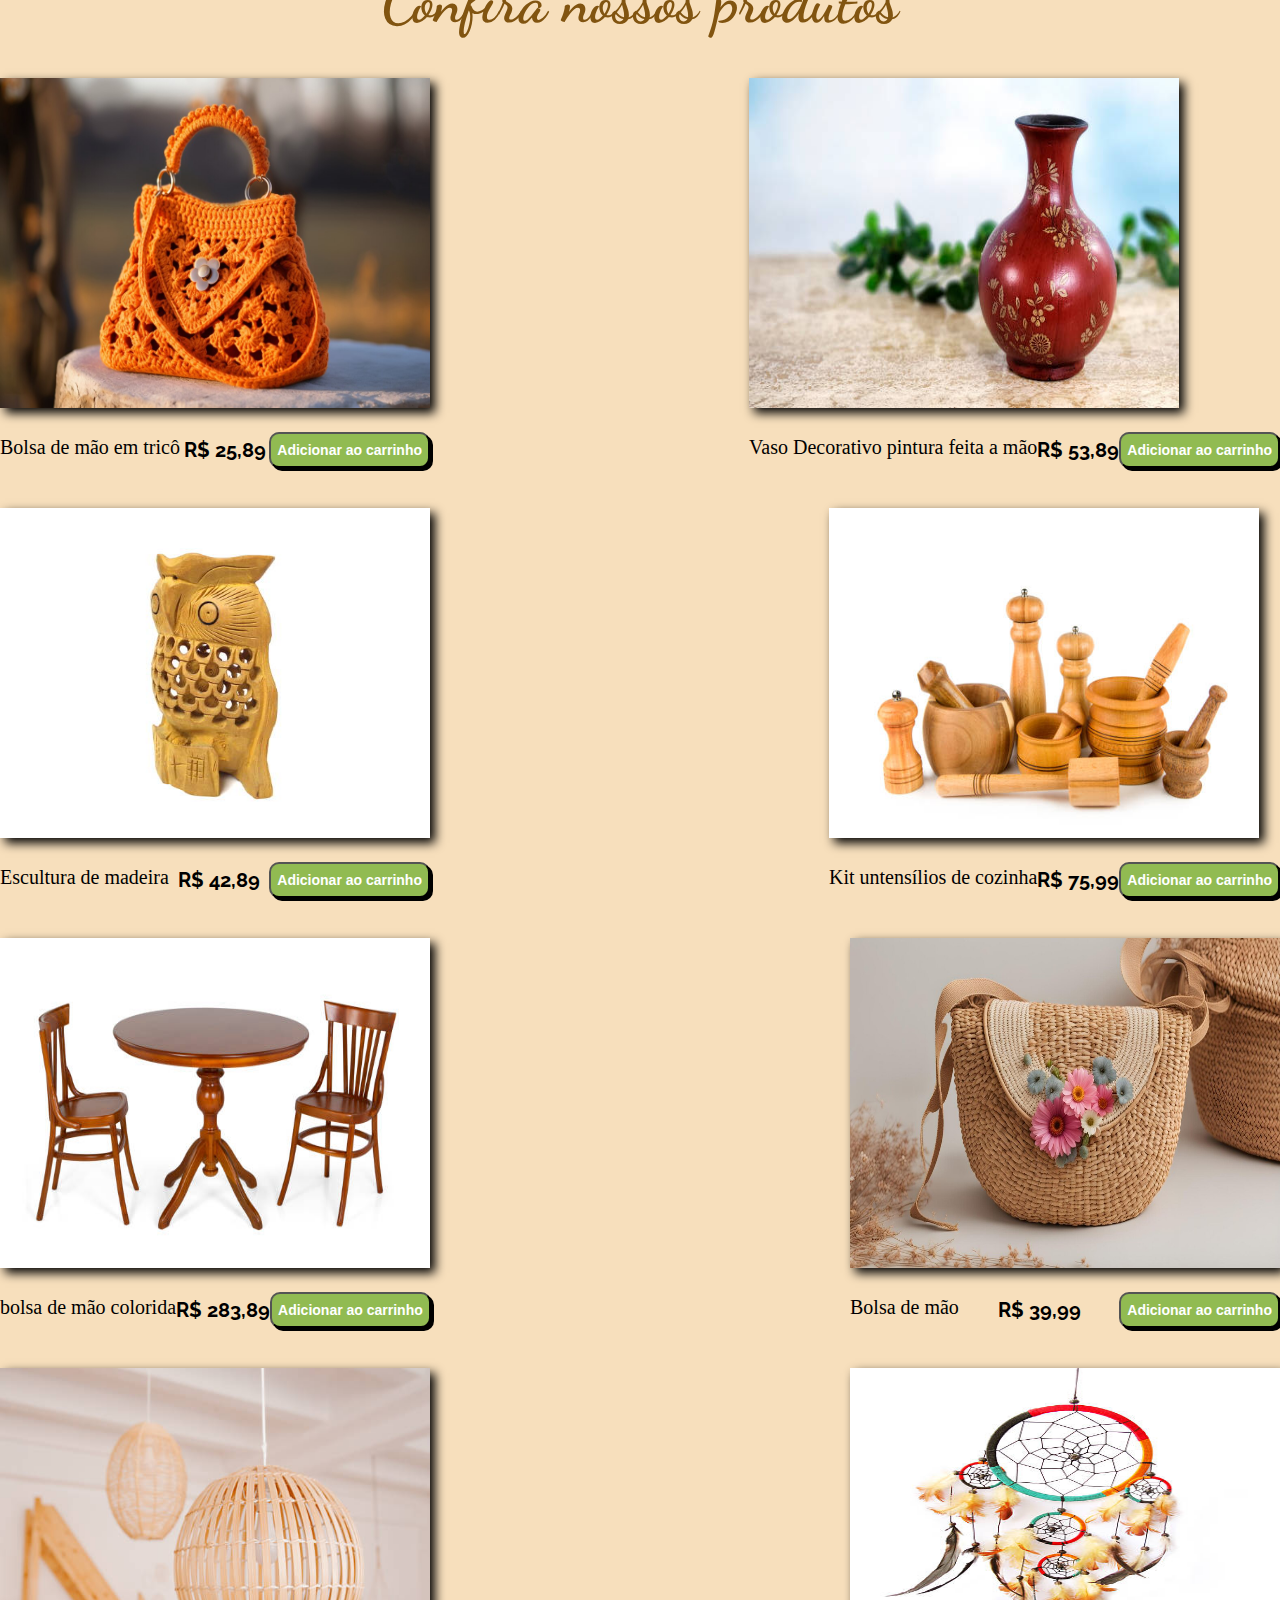
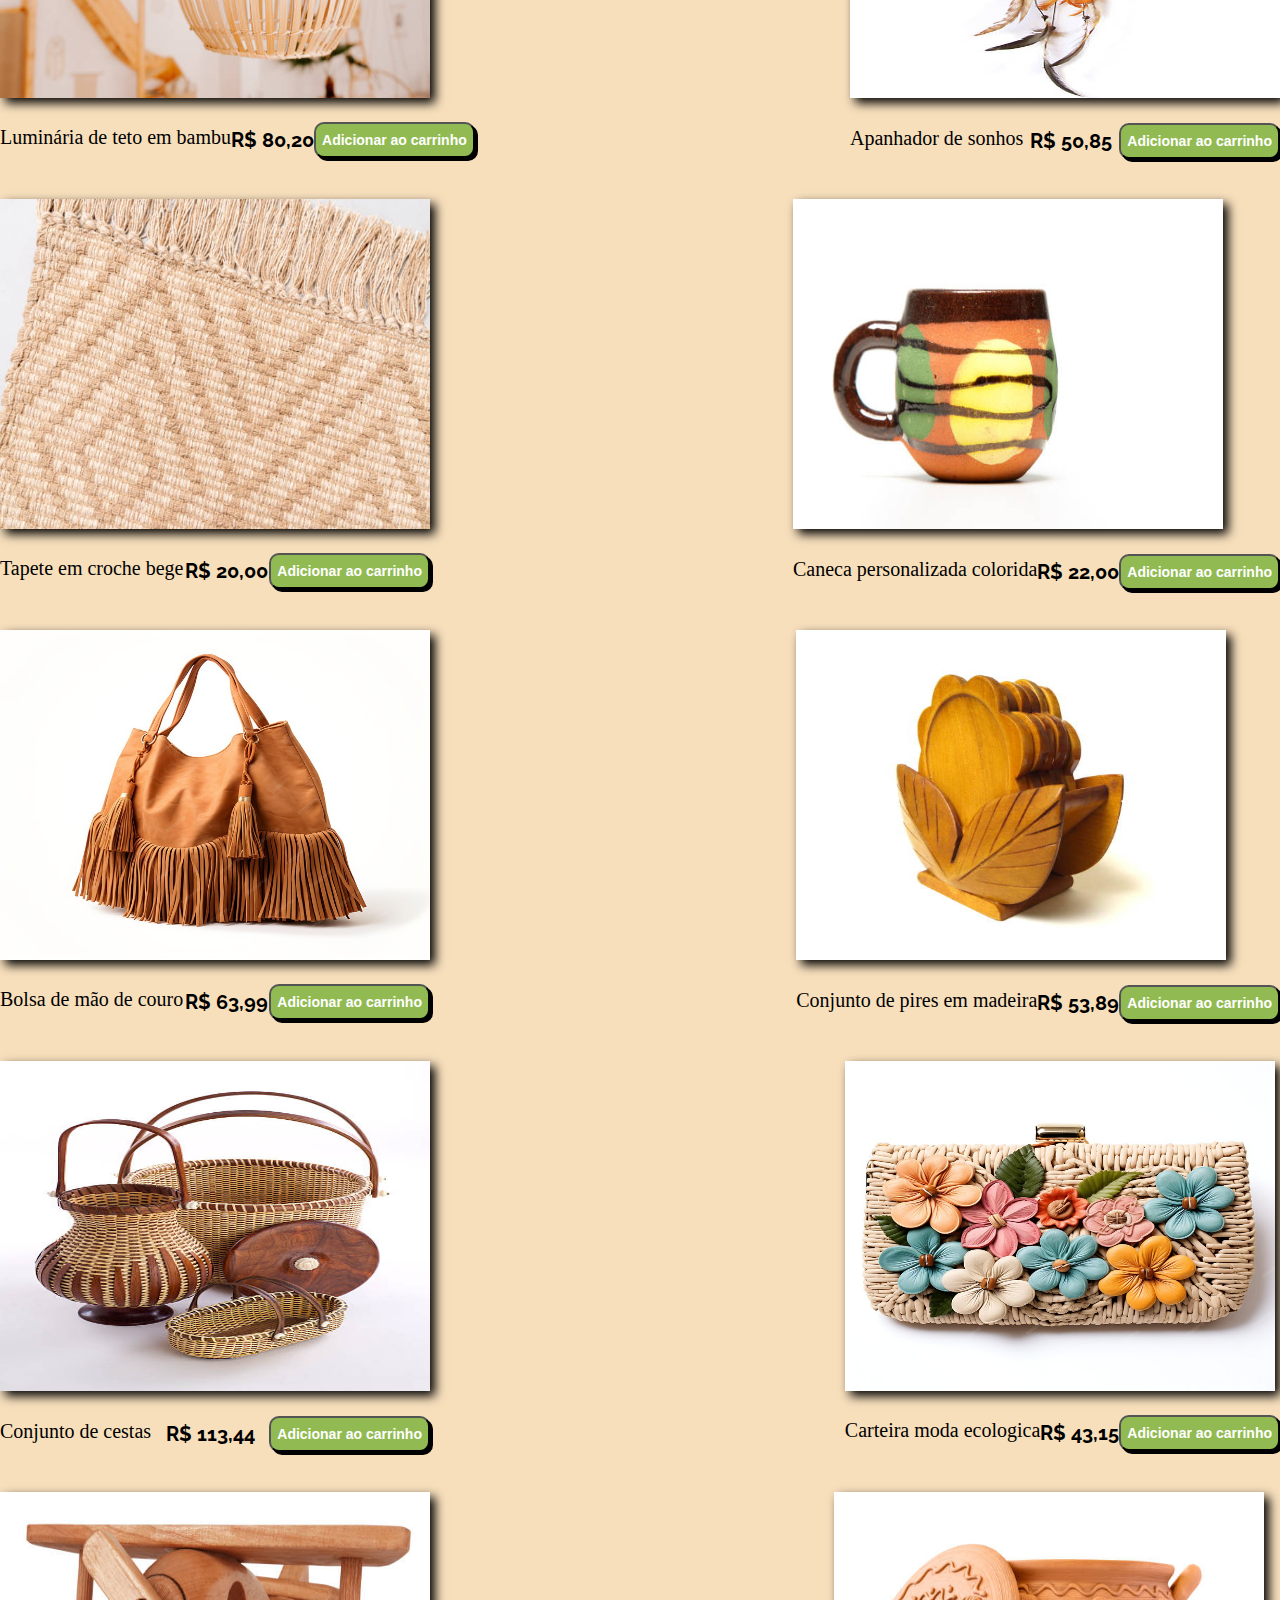
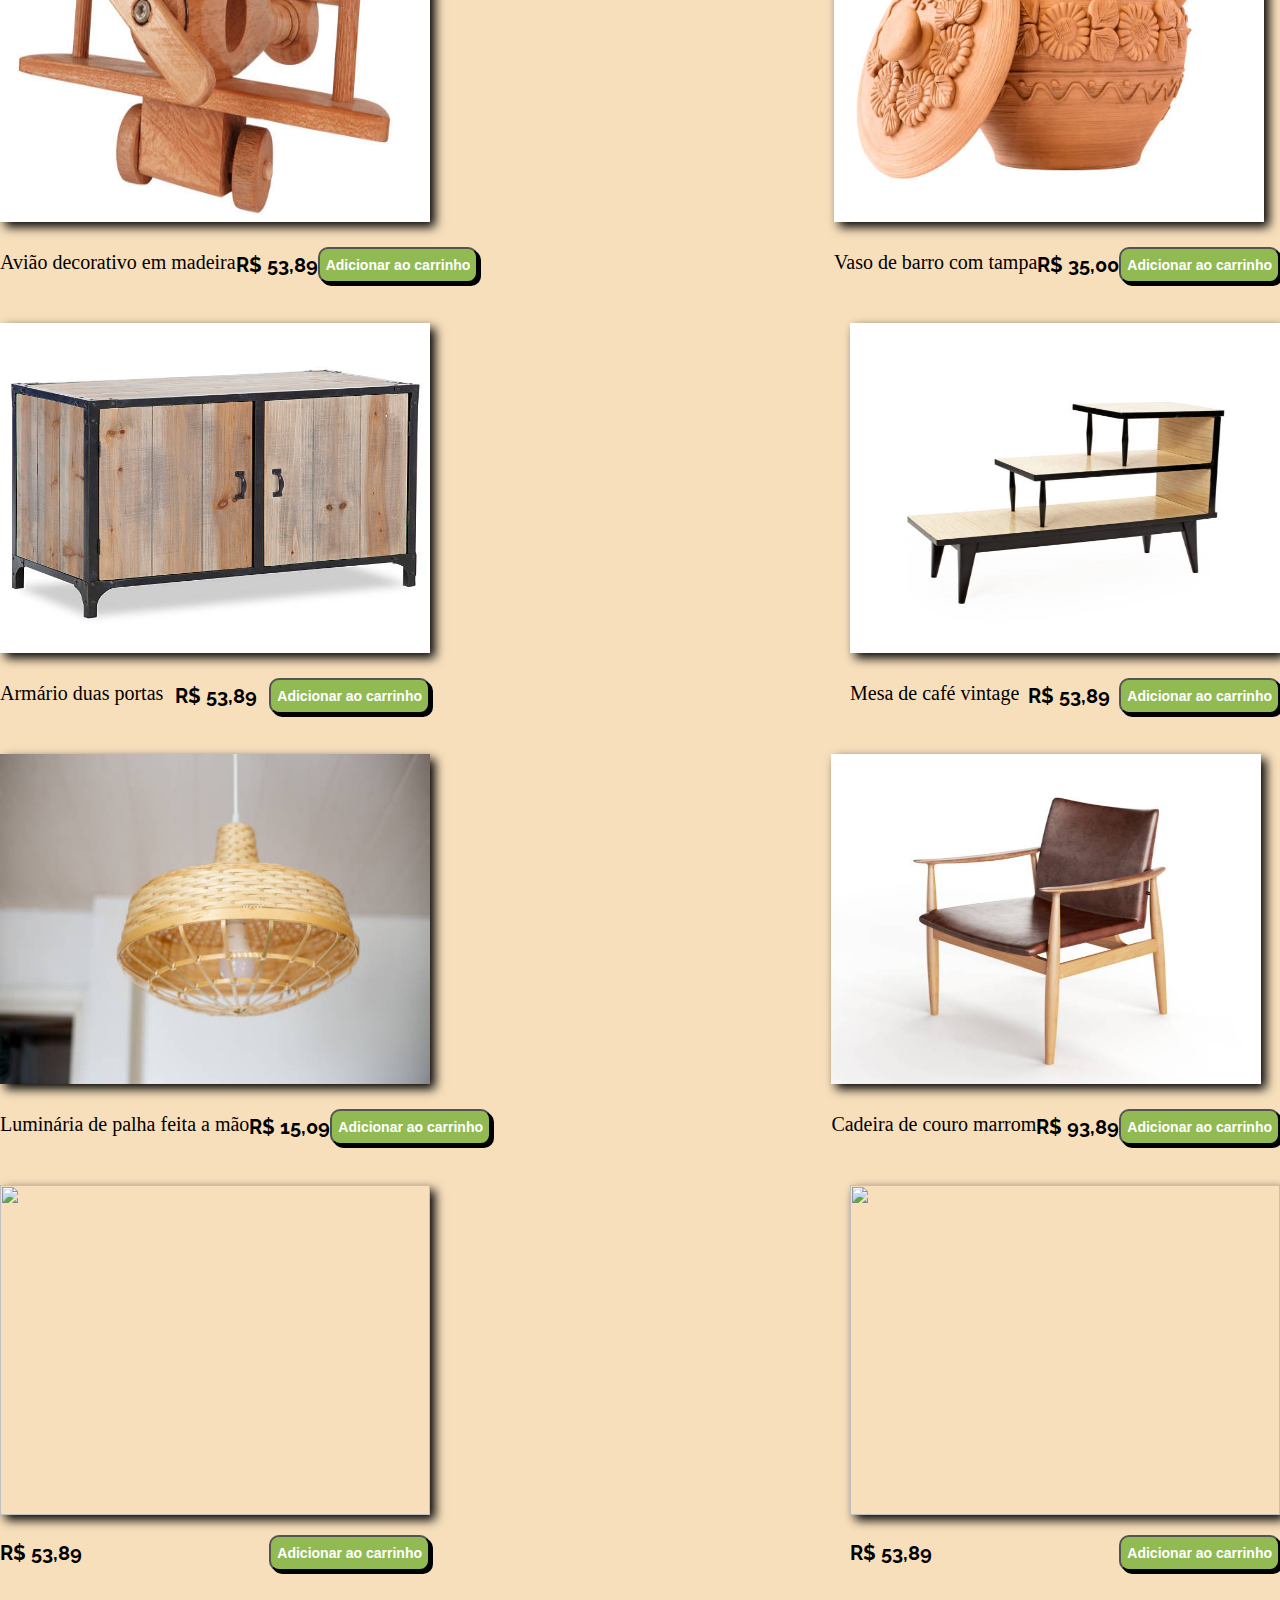
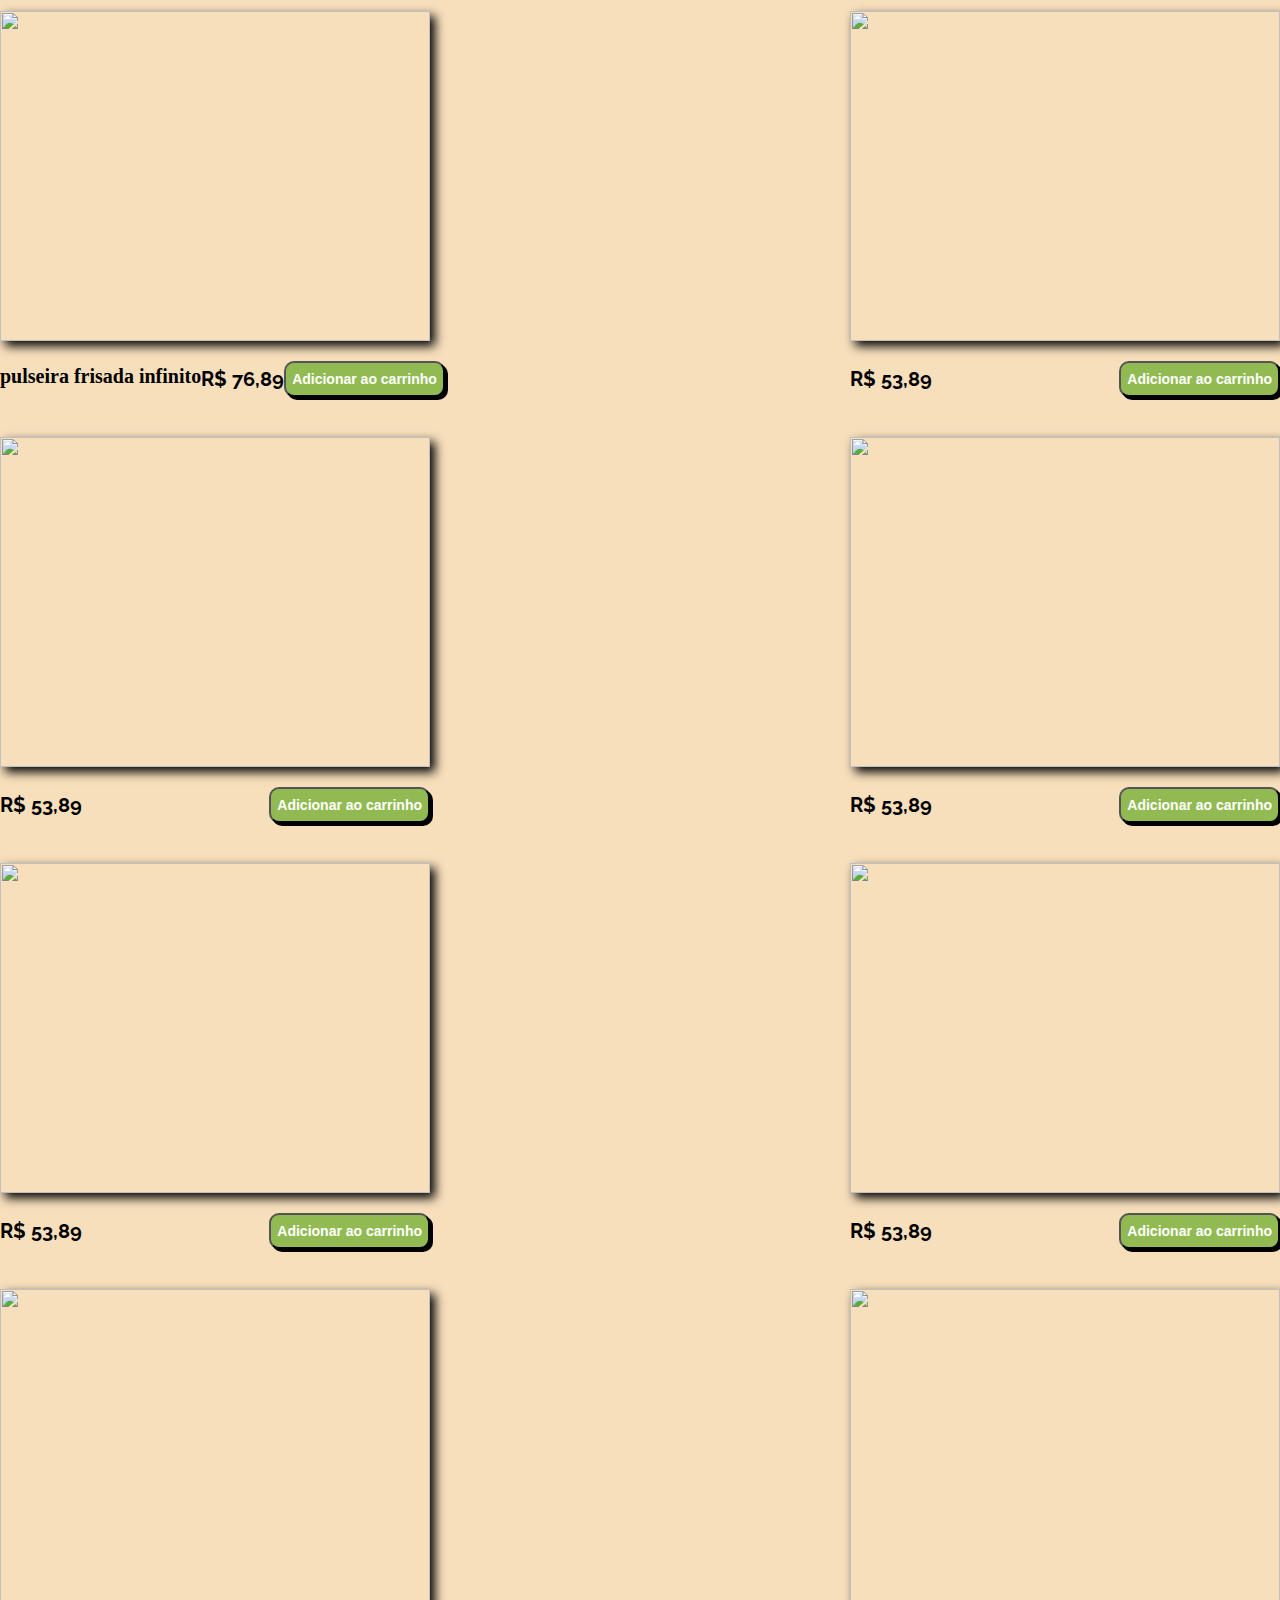
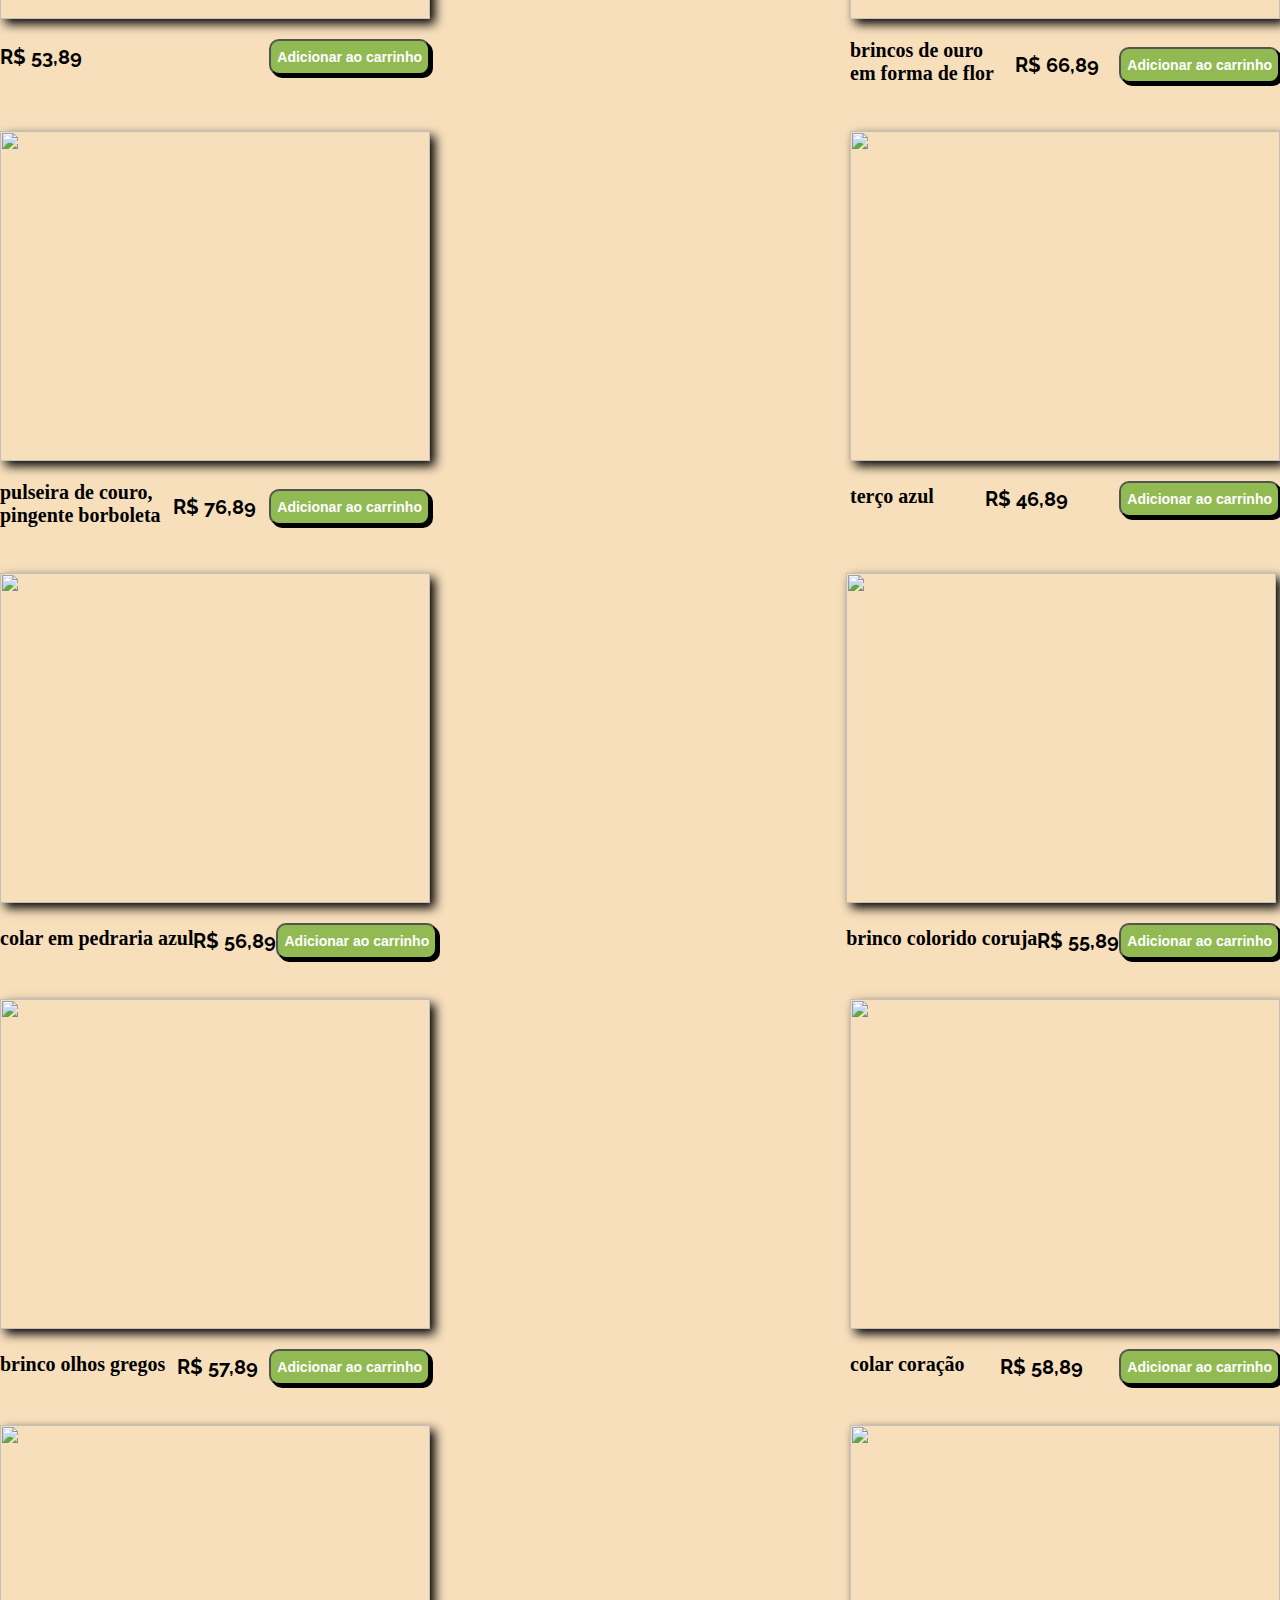
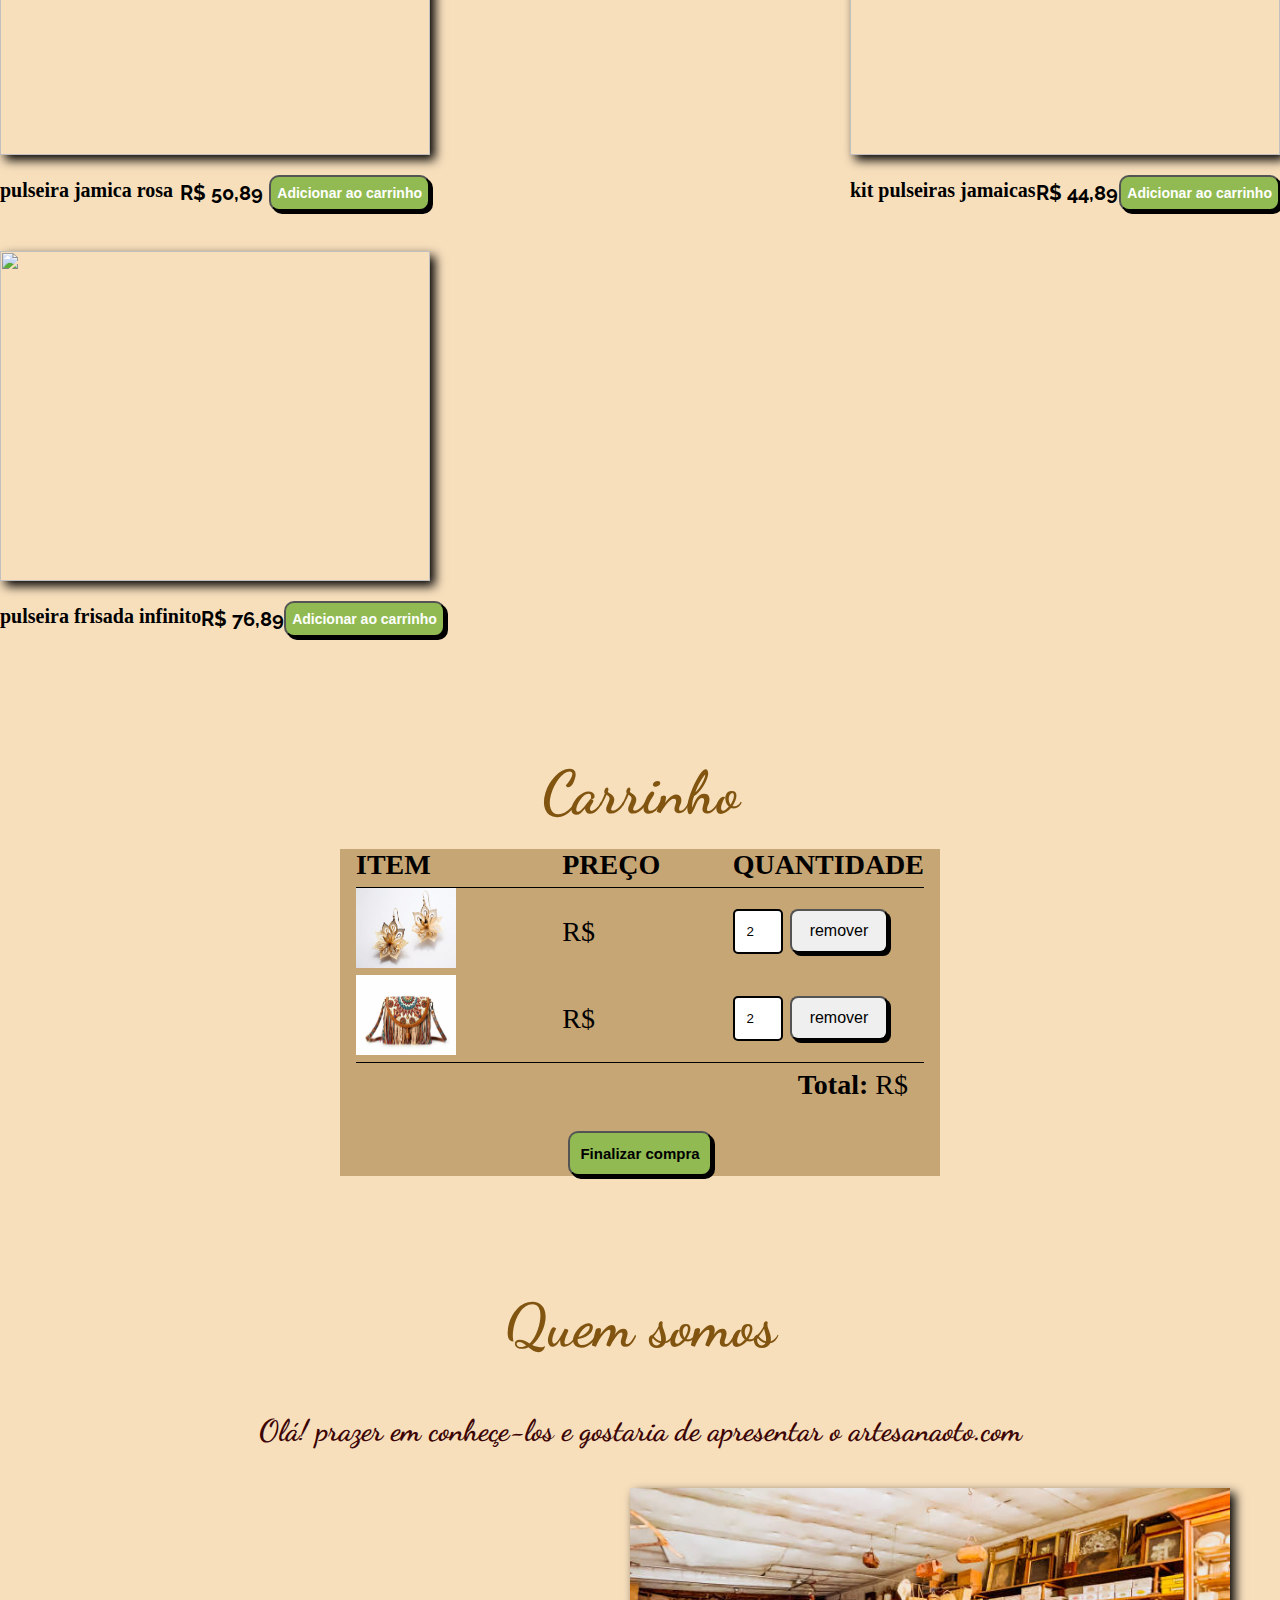
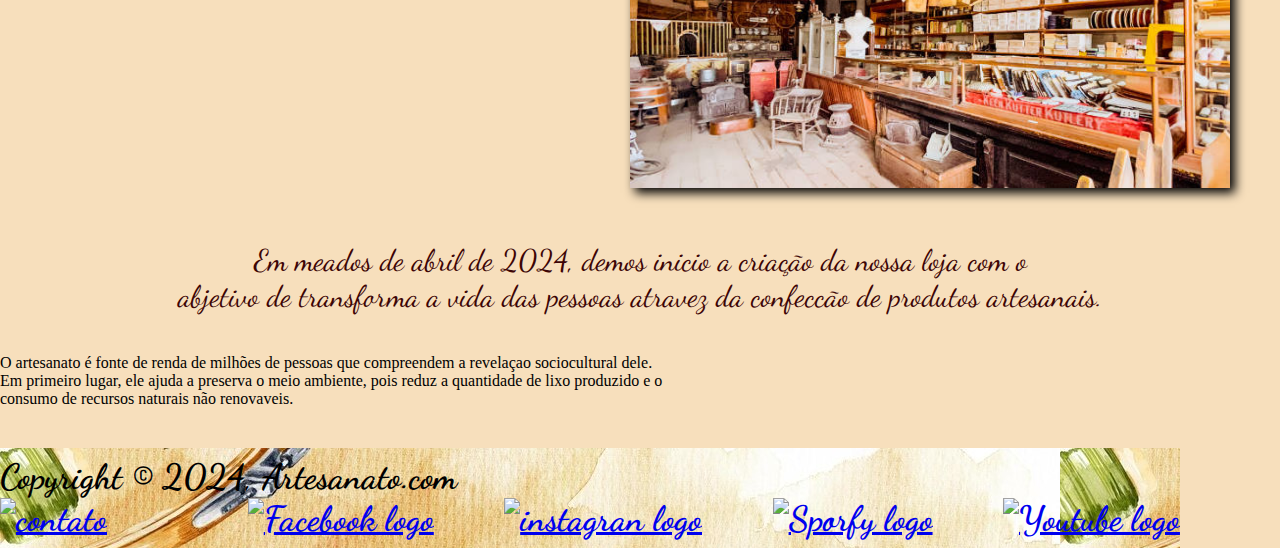
==== commit cf452cc6: "10 dia de projeto" ====
--- a/index.html
+++ b/index.html
@@ -22,41 +22,40 @@
             </header>
 
 
-               <!--Banner-->
-               <div class="banner">
-                <div class="carousel">
+               
+    
+
+    <main>
+        
+        <h1 class="title-header">Bem-vindos</h1>
+            <p class="description"> Aqui na Artesanto.com conheça produtos que une seleção de produtos artesanais criados
+        por artesões e produtores nacionais.Todos os itens comercializados são produzidos manualmente, por isso as peças são únicas e exclusivas, criadas e desenvolvidas de modo sustentável. Essa é uma excelente oportunidade de decorar a sua casa com o melhor do artesanato popular, além de ajudar na preservação das culturas locais e das pequenas comunidades.     
+         
+        <!--Banner-->
+        <div class="banner">
+            <div class="carousel">
+             
+                <div class="carousel-item">
+                    <img src="imagens/istockphoto3.jpg">
+                  </div>
+                  <div class="carousel-item">
+                    <img src="imagens/istockphoto1.jpg">
+                  </div>
+                  <div class="carousel-item">
+                    <img src="imagens/istockphoto2.jpg">
+                  </div>
+                  <div class="carousel-item">
+                    <img src="imagens/istockphoto.jpg">
+                  </div>
+                  <div class="carousel-item">
+                    <img src="imagens/istockphoto4.jpg">
+                  </div>
                  
-                    <div class="carousel-item">
-                        <img src="imagens/bolsa1.jpg" alt="bola">
-                      </div>
-                      <div class="carousel-item">
-                        <img src="imagens/bolsa10.jpg" alt="bolsa">
-                      </div>
-                      <div class="carousel-item">
-                        <img src="imagens/bijuteria1.jpg" alt="bijuteria">
-                      </div>
-                      <div class="carousel-item">
-                        <img src="imagens/bijuteria10.jpg" alt="bijuteria">
-                      </div>
-                      <div class="carousel-item">
-                        <img src="imagens/casa1.jpg" alt="casa">
-                      </div>
-                      <div class="carousel-item">
-                        <img src="imagens/casa10.jpg" alt="casa">
-                      </div> 
-                  
-                </div>
-                <div class="prev">&#10094;</div>
-                <div class="next">&#10095;</div>
-              </div>
-    
-
-    <main>
-        
-        <h1 class="title-header">Produtos artesanais</h1>
-            <p class="description"> Bem vindo a nossa loja, aqui no artesanto.com conheça produtos que une seleção de produtos artesanais criados
-        por artesões e produtores nacionais.Todos os itens comercializados são produzidos manualmente, por isso as peças são únicas e exclusivas, criadas e desenvolvidas de modo sustentável. Essa é uma excelente oportunidade de decorar a sua casa com o melhor do artesanato popular, além de ajudar na preservação das culturas locais e das pequenas comunidades.     
-           
+              
+            </div>
+            <div class="prev">&#10094;</div>
+            <div class="next">&#10095;</div>
+          </div>
     
         <h2 class="title-header">Confira nossos produtos</h2>
       
@@ -64,13 +63,11 @@
    <h2 class="title-median"></h2>
    
    <div class="product-container">
-   
-       <div class="product">
-         
-           <img class="product-image" src="imagens/bolsa1.jpg" alt="">
-           <div class="product-price-container">
-            <p class="product-title">Bolsa Laranja em tricô</p>
-               <span class="product-price">R$ 125,89</span>
+    <div class="product" id="product-bolsa">
+            <img class="product-image" src="imagens/bolsa1.jpg" alt="bolsa">
+            <div class="product-price-container">
+            <p class="product-title">Bolsa de mão em tricô</p>
+               <span class="product-price">R$ 25,89</span>
                <button class="button" type="button">Adicionar ao carrinho</button>
            </div>
        </div>
@@ -79,7 +76,7 @@
           
            <img class="product-image" src="imagens/casa3.jpg" alt="">
            <div class="product-price-container" >
-            <p class="product-title">bolsa colorida</p>
+            <p class="product-title">Vaso Decorativo pintura feita a mão</p>
                <span class="product-price">R$ 53,89</span>
                <button class="button" type="button">Adicionar ao carrinho</button>
            </div>
@@ -89,18 +86,18 @@
           
            <img class="product-image" src="imagens/casa5.jpg" alt="">
            <div class="product-price-container" >
-            <p class="product-title">bolsa de malha <br> veme colorida</p>
-               <span class="product-price">R$ 53,89</span>
-               <button class="button" type="button">Adicionar ao carrinho</button>
-           </div>
-       </div>
-     
-       <div class="product" >
-          
-           <img class="product-image" src="imagens/bijuteria11.jpg" alt="">
-           <div class="product-price-container" >
-            <p class="product-title">bolsa de mão</p>
-               <span class="product-price">R$ 53,89</span>
+            <p class="product-title">Escultura de madeira</p>
+               <span class="product-price">R$ 42,89</span>
+               <button class="button" type="button">Adicionar ao carrinho</button>
+           </div>
+       </div>
+     
+       <div class="product" >
+          
+           <img class="product-image" src="imagens/casa2.jpg" alt="">
+           <div class="product-price-container" >
+            <p class="product-title">Kit untensílios de cozinha</p>
+               <span class="product-price">R$ 75,99</span>
                <button class="button" type="button">Adicionar ao carrinho</button>
            </div>
        </div>
@@ -110,7 +107,7 @@
            <img class="product-image" src="imagens/movel6.jpg" alt="">
            <div class="product-price-container" >
             <p class="product-title">bolsa de mão colorida</p>
-               <span class="product-price">R$ 53,89</span>
+               <span class="product-price">R$ 283,89</span>
                <button class="button" type="button">Adicionar ao carrinho</button>
            </div>
        </div>
@@ -119,8 +116,8 @@
            
            <img class="product-image" src="imagens/bolsa7.jpg" alt="">
            <div class="product-price-container" >
-            <p class="product-title">kit bolsa tricô</p>
-               <span class="product-price">R$ 53,89</span>
+            <p class="product-title">Bolsa de mão</p>
+               <span class="product-price">R$ 39,99</span>
                <button class="button" type="button">Adicionar ao carrinho</button>
            </div>
        </div>
@@ -129,8 +126,8 @@
            
            <img class="product-image" src="imagens/casa10.jpg" alt="">
            <div class="product-price-container" >
-            <p class="product-title">bolsa em estilo bambu</p>
-               <span class="product-price">R$ 53,89</span>
+            <p class="product-title">Luminária de teto em bambu</p>
+               <span class="product-price">R$ 80,20</span>
                <button class="button" type="button">Adicionar ao carrinho</button>
            </div>
        </div>
@@ -139,7 +136,8 @@
            <strong class="product-title"></strong>
            <img class="product-image" src="imagens/casa6.jpg" alt="">
            <div class="product-price-container" >
-               <span class="product-price">R$ 53,89</span>
+            <p class="product-title">Apanhador de sonhos</p>
+               <span class="product-price">R$ 50,85</span>
                <button class="button" type="button">Adicionar ao carrinho</button>
            </div>
        </div>
@@ -148,8 +146,8 @@
           
            <img class="product-image" src="imagens/casa11.jpg" alt="">
            <div class="product-price-container" >
-            <p class="product-title">bolsa de lã branca</p><br>
-               <span class="product-price">R$ 53,89</span>
+            <p class="product-title">Tapete em croche bege</p><br>
+               <span class="product-price">R$ 20,00</span>
                <button class="button" type="button">Adicionar ao carrinho</button>
            </div>
        </div>
@@ -158,7 +156,8 @@
            <strong class="product-title"></strong>
            <img class="product-image" src="imagens/casa4.jpg" alt="">
            <div class="product-price-container" >
-               <span class="product-price">R$ 53,89</span>
+            <p class="product-title">Caneca personalizada colorida</p>
+               <span class="product-price">R$ 22,00</span>
                <button class="button" type="button">Adicionar ao carrinho</button>
            </div>
        </div>
@@ -167,17 +166,8 @@
           
            <img class="product-image" src="imagens/bolsa11.jpg" alt="">
            <div class="product-price-container" >
-            <p class="product-title">bolsa de mão extra fofa, <br> tecide de couro</p>
-               <span class="product-price">R$ 53,89</span>
-               <button class="button" type="button">Adicionar ao carrinho</button>
-           </div>
-       </div>
-     
-       <div class="product" >
-           <strong class="product-title"></strong>
-           <img class="product-image" src="imagens/casa1.jpg" alt="">
-           <div class="product-price-container" >
-               <span class="product-price">R$ 53,89</span>
+            <p class="product-title">Bolsa de mão de couro</p>
+               <span class="product-price">R$ 63,99</span>
                <button class="button" type="button">Adicionar ao carrinho</button>
            </div>
        </div>
@@ -186,150 +176,171 @@
            <strong class="product-title"></strong>
            <img class="product-image" src="imagens/casa7.jpg" alt="">
            <div class="product-price-container" >
+            <p class="product-title">Conjunto de pires em madeira</p>
                <span class="product-price">R$ 53,89</span>
                <button class="button" type="button">Adicionar ao carrinho</button>
            </div>
        </div>
      
        <div class="product" >
-          
-           <img class="product-image" src="imagens/bolsa14.jpg" alt="">
-           <div class="product-price-container" >
-            <p class="product-title">bolsa tote de lona <br> moda ecologica</p><br>
-               <button class="button" type="button">Adicionar ao carrinho</button>
-           </div>
-       </div>
-     
-       <div class="product" >
            <strong class="product-title"></strong>
+           <img class="product-image" src="imagens/casa8.jpg" alt="">
+           <div class="product-price-container" >
+            <p class="product-title">Conjunto de cestas</p>
+               <span class="product-price">R$ 113,44</span>
+               <button class="button" type="button">Adicionar ao carrinho</button>
+           </div>
+       </div>
+     
+       <div class="product" >
+          
            <img class="product-image" src="imagens/bolsa15.jpg" alt="">
            <div class="product-price-container" >
+            <p class="product-title">Carteira moda ecologica</p>
+            <span class="product-price">R$ 43,15</span>
+               <button class="button" type="button">Adicionar ao carrinho</button>
+           </div>
+       </div>
+     
+       <div class="product" >
+           <strong class="product-title"></strong>
+           <img class="product-image" src="imagens/casa12.jpg" alt="">
+           <div class="product-price-container" >
+            <p class="product-title">Avião decorativo em madeira</p>
                <span class="product-price">R$ 53,89</span>
                <button class="button" type="button">Adicionar ao carrinho</button>
            </div>
        </div>
 
-<div class="product">
-    <strong class="product-title"></strong>
-    <img class="product-image" src="imagens/casa12.jpg" alt="">
-    <div class="product-price-container">
-        <span class="product-price">R$ 125,89</span>
-        <button class="button" type="button">Adicionar ao carrinho</button>
-    </div>
-</div>
-
-<div class="product" >
-    <strong class="product-title"></strong>
-    <img class="product-image" src="imagens/casa9.jpg" alt="">
-    <div class="product-price-container" >
-        <span class="product-price">R$ 53,89</span>
-        <button class="button" type="button">Adicionar ao carrinho</button>
-    </div>
-</div>
-
-<div class="product" >
-    <strong class="product-title"></strong>
-    <img class="product-image" src="imagens/bijuteria13.jpg" alt="">
-    <div class="product-price-container" >
-        <span class="product-price">R$ 53,89</span>
-        <button class="button" type="button">Adicionar ao carrinho</button>
-    </div>
-</div>
-
-<div class="product" >
-    <strong class="product-title"></strong>
-    <img class="product-image" src="imagens/movel10.jpg" alt="">
-    <div class="product-price-container" >
-        <span class="product-price">R$ 53,89</span>
-        <button class="button" type="button">Adicionar ao carrinho</button>
-    </div>
-</div>
-
-<div class="product" >
-    <strong class="product-title"></strong>
-    <img class="product-image" src="imagens/movel3.jpg" alt="">
-    <div class="product-price-container" >
-        <span class="product-price">R$ 53,89</span>
-        <button class="button" type="button">Adicionar ao carrinho</button>
-    </div>
-</div>
-
-<div class="product" >
-    <strong class="product-title"></strong>
-    <img class="product-image" src="imagens/casa8.jpg" alt="">
-    <div class="product-price-container" >
-        <span class="product-price">R$ 53,89</span>
-        <button class="button" type="button">Adicionar ao carrinho</button>
-    </div>
-</div>
-
-<div class="product" >
-    <strong class="product-title"></strong>
-    <img class="product-image" src="imagens/bolsa9.jpg" alt="">
-    <div class="product-price-container" >
-        <span class="product-price">R$ 53,89</span>
-        <button class="button" type="button">Adicionar ao carrinho</button>
-    </div>
-</div>
-
-<div class="product" >
-    <strong class="product-title"></strong>
-    <img class="product-image" src="imagens/bolsa8.jpg" alt="">
-    <div class="product-price-container" >
-        <span class="product-price">R$ 53,89</span>
-        <button class="button" type="button">Adicionar ao carrinho</button>
-    </div>
-</div>
-
-<div class="product" >
-    <strong class="product-title"></strong>
-    <img class="product-image" src="imagens/movel14.jpg" alt="">
-    <div class="product-price-container" >
-        <span class="product-price">R$ 53,89</span>
-        <button class="button" type="button">Adicionar ao carrinho</button>
-    </div>
-</div>
-
-<div class="product" >
-    <strong class="product-title"></strong>
-    <img class="product-image" src="imagens/movel1.jpg" alt="">
-    <div class="product-price-container" >
-        <span class="product-price">R$ 53,89</span>
-        <button class="button" type="button">Adicionar ao carrinho</button>
-    </div>
-</div>
-
-<div class="product" >
-    <strong class="product-title"></strong>
-    <img class="product-image" src="imagens/movel13.jpg" alt="">
-    <div class="product-price-container" >
-        <span class="product-price">R$ 53,89</span>
-        <button class="button" type="button">Adicionar ao carrinho</button>
-    </div>
-</div>
-
-<div class="product" >
-    <strong class="product-title"></strong>
-    <img class="product-image" src="imagens/casa11.jpg" alt="">
-    <div class="product-price-container" >
-        <span class="product-price">R$ 53,89</span>
-        <button class="button" type="button">Adicionar ao carrinho</button>
-    </div>
-</div>
-
-<div class="product" >
-    <strong class="product-title"></strong>
-    <img class="product-image" src="imagens/casa12.jpg" alt="">
-    <div class="product-price-container" >
-        <span class="product-price">R$ 53,89</span>
-        <button class="button" type="button">Adicionar ao carrinho</button>
-    </div>
-</div>
+     <div class="product">
+           <strong class="product-title"></strong>
+           <img class="product-image" src="imagens/casa9.jpg" alt="">
+        <div class="product-price-container">
+           <p class="product-title">Vaso de barro com tampa</p>
+           <span class="product-price">R$ 35,00</span>
+           <button class="button" type="button">Adicionar ao carrinho</button>
+        </div>
+     </div>
+
+
+    <div class="product" >
+         <strong class="product-title"></strong>
+         <img class="product-image" src="imagens/movel14.jpg" alt="">
+      <div class="product-price-container" >
+         <p class="product-title">Armário duas portas</p>
+         <span class="product-price">R$ 53,89</span>
+         <button class="button" type="button">Adicionar ao carrinho</button>
+      </div>
+   </div>
+
+  <div class="product" >
+       <strong class="product-title"></strong>
+       <img class="product-image" src="imagens/movel13.jpg" alt="">
+     <div class="product-price-container" >
+        <p class="product-title">Mesa de café vintage</p>
+       <span class="product-price">R$ 53,89</span>
+       <button class="button" type="button">Adicionar ao carrinho</button>
+     </div>
+  </div>
 
 <div class="product" >
     <strong class="product-title"></strong>
     <img class="product-image" src="imagens/bijuteria1.jpg" alt="">
     <div class="product-price-container" >
+        <p class="product-title">Luminária de palha feita a mão</p>
+        <span class="product-price">R$ 15,09</span>
+        <button class="button" type="button">Adicionar ao carrinho</button>
+    </div>
+</div>
+
+<div class="product" >
+    <strong class="product-title"></strong>
+    <img class="product-image" src="imagens/movel7.jpg" alt="">
+    <div class="product-price-container" >
+        <p class="product-title">Cadeira de couro marrom</p>
+        <span class="product-price">R$ 93,89</span>
+        <button class="button" type="button">Adicionar ao carrinho</button>
+    </div>
+</div>
+
+<div class="product" >
+    <strong class="product-title"></strong>
+    <img class="product-image" src="imagens/" alt="">
+    <div class="product-price-container" >
+        <span class="product-price">R$ 53,89</span>
+        <button class="button" type="button">Adicionar ao carrinho</button>
+    </div>
+</div>
+
+<div class="product" >
+    <strong class="product-title"></strong>
+    <img class="product-image" src="imagens/" alt="">
+    <div class="product-price-container" >
+        <span class="product-price">R$ 53,89</span>
+        <button class="button" type="button">Adicionar ao carrinho</button>
+    </div>
+</div>
+
+<div class="product" >
+        
+    <img class="product-image" src="imagens/" alt="">
+    <div class="product-price-container" >
+        <strong class="product-title">pulseira frisada infinito</strong>
+        <span class="product-price">R$ 76,89</span>
+        <button class="button" type="button">Adicionar ao carrinho</button>
+    </div>
+</div>
+
+
+<div class="product" >
+    <strong class="product-title"></strong>
+    <img class="product-image" src="imagens/" alt="">
+    <div class="product-price-container" >
+        <span class="product-price">R$ 53,89</span>
+        <button class="button" type="button">Adicionar ao carrinho</button>
+    </div>
+</div>
+
+<div class="product" >
+    <strong class="product-title"></strong>
+    <img class="product-image" src="imagens/" alt="">
+    <div class="product-price-container" >
+        <span class="product-price">R$ 53,89</span>
+        <button class="button" type="button">Adicionar ao carrinho</button>
+    </div>
+</div>
+
+<div class="product" >
+    <strong class="product-title"></strong>
+    <img class="product-image" src="imagens/" alt="">
+    <div class="product-price-container" >
+        <span class="product-price">R$ 53,89</span>
+        <button class="button" type="button">Adicionar ao carrinho</button>
+    </div>
+</div>
+
+<div class="product" >
+    <strong class="product-title"></strong>
+    <img class="product-image" src="imagens/" alt="">
+    <div class="product-price-container" >
+        <span class="product-price">R$ 53,89</span>
+        <button class="button" type="button">Adicionar ao carrinho</button>
+    </div>
+</div>
+
+<div class="product" >
+    <strong class="product-title"></strong>
+    <img class="product-image" src="imagens/" alt="">
+    <div class="product-price-container" >
+        <span class="product-price">R$ 53,89</span>
+        <button class="button" type="button">Adicionar ao carrinho</button>
+    </div>
+</div>
+
+<div class="product" >
+    <strong class="product-title"></strong>
+    <img class="product-image" src="imagens/" alt="">
+    <div class="product-price-container" >
         <span class="product-price">R$ 53,89</span>
         <button class="button" type="button">Adicionar ao carrinho</button>
     </div>
@@ -338,7 +349,7 @@
 
     <div class="product" >
        
-        <img class="product-image" src="imagens/bijuteria2.jpg" alt="">
+        <img class="product-image" src="imagens/" alt="">
         <div class="product-price-container" >
          <strong class="product-title">brincos de ouro <br> em forma de flor</strong>
             <span class="product-price">R$ 66,89</span>
@@ -349,7 +360,7 @@
 
     <div class="product" >
        
-        <img class="product-image" src="imagens/bijuteria3.jpg" alt="">
+        <img class="product-image" src="imagens/" alt="">
         <div class="product-price-container" >
         <strong class="product-title"> pulseira de couro, <br> pingente borboleta</strong>
         <span class="product-price">R$ 76,89</span>
@@ -360,7 +371,7 @@
 
     <div class="product" >
        
-        <img class="product-image" src="imagens/bijuteria4.jpg" alt="">
+        <img class="product-image" src="imagens/" alt="">
         <div class="product-price-container" >
             <strong class="product-title">terço azul</strong>
             <span class="product-price">R$ 46,89</span>
@@ -373,7 +384,7 @@
   
 
     <div class="product" >
-        <img class="product-image" src="imagens/bijuteria6.jpg" alt="">
+        <img class="product-image" src="imagens/" alt="">
         <div class="product-price-container" >
             <strong class="product-title">colar em pedraria azul</strong>
             <span class="product-price">R$ 56,89</span>
@@ -383,7 +394,7 @@
 
 
     <div class="product" >
-        <img class="product-image" src="imagens/bijuteria7.jpg" alt="">
+        <img class="product-image" src="imagens/" alt="">
         <div class="product-price-container" >
             <strong class="product-title">brinco colorido coruja</strong> 
             <span class="product-price">R$ 55,89</span>
@@ -393,7 +404,7 @@
 
     <div class="product" >
         
-        <img class="product-image" src="imagens/bijuteria10.jpg" alt="">
+        <img class="product-image" src="imagens/" alt="">
         <div class="product-price-container" >
             <strong class="product-title">brinco olhos gregos</strong>
             <span class="product-price">R$ 57,89</span>
@@ -404,7 +415,7 @@
 
     <div class="product" >
        
-        <img class="product-image" src="imagens/bijuteria12.jpg" alt="">
+        <img class="product-image" src="imagens/" alt="">
         <div class="product-price-container" >
             <strong class="product-title">colar coração</strong>
             <span class="product-price">R$ 58,89</span>
@@ -414,7 +425,7 @@
     
     <div class="product" >
         
-        <img class="product-image" src="imagens/bijuteria13.jpg" alt="">
+        <img class="product-image" src="imagens/" alt="">
         <div class="product-price-container" >
             <strong class="product-title">pulseira jamica rosa</strong>
             <span class="product-price">R$ 50,89</span>
@@ -424,7 +435,7 @@
     
     <div class="product" >
        
-        <img class="product-image" src="imagens/bijuteria14.jpg" alt="">
+        <img class="product-image" src="imagens/" alt="">
         <div class="product-price-container" >
             <strong class="product-title">kit pulseiras jamaicas</strong>
             <span class="product-price">R$ 44,89</span>
@@ -434,7 +445,7 @@
     
     <div class="product" >
         
-        <img class="product-image" src="imagens/bijuteria15.jpg" alt="">
+        <img class="product-image" src="imagens/" alt="">
         <div class="product-price-container" >
             <strong class="product-title">pulseira frisada infinito</strong>
             <span class="product-price">R$ 76,89</span>
@@ -443,7 +454,7 @@
     </div>
 
           
-          
+   
            
 </section>
 
@@ -452,11 +463,10 @@
 
 
     <main class="main-about">
-        <h2 class="title-median">Carrinho</h2>
+        <h2 class="title-header">Carrinho</h2>
 
         <section class="container-item">
-
-            
+           
             <table class="cart-table">
                 <thead>
                     <tr>
@@ -466,7 +476,7 @@
                     </tr>
                 </thead>
 
-                <tbody>
+                <tbody id="cart-container">
 
                     <tr class="cart-product">
                         <td class="product-indentification"> 
@@ -515,20 +525,56 @@
 
 </main>
 
-<h2 class="title-text">Quem somos</h2>
-<img src="imagens/" alt="" height="600" width="600">
-<img src="imagens/" alt="" height="600" width="600">
-<img src="imagens/" alt="" height="600" width="600">
-<h3 class="text-p">Olá! prazer em conheçe-los e gostaria de apresentar o artesanaoto.com</h3>
-<p class="description">Em meados de abril de 2024, demos inicio a criação da nossa loja com o abjetivo de transforma a vida das pessoas atravez da confeccão de produtos artesanais <br>
-<p class="description">O artesanato é fonte de renda de milhões de pessoas que compreendem a revelaçao sociocultural dele. 
-     Em primeiro lugar, ele ajuda a preserva o meio ambiente, pois reduz a quantidade de lixo produzido e o <br>
-    consumo de recursos naturais não renovaveis. 
+<h2  class="title-header">Quem somos</h2>
+<h3 class="description">Olá! prazer em conheçe-los e gostaria de apresentar o artesanaoto.com</h3>
+<div>
+<img class="image" src="imagens/quemsomos.jpg" alt="">
+</div>
+<p class="description">Em meados de abril de 2024, demos inicio a criação da nossa loja com o <br> abjetivo de transforma  a vida das pessoas atravez da confeccão de produtos artesanais. <br>
+<p>O artesanato é fonte de renda de milhões de pessoas que compreendem a revelaçao sociocultural dele. <br> 
+      <p>Em primeiro lugar, ele ajuda a preserva o meio ambiente, pois reduz a quantidade de lixo produzido e o <br>
+consumo de recursos naturais não renovaveis. 
 </p>
 
+
+
+
         <footer class="main-footer">
     
             <h3>Copyright © 2024, Artesanato.com <h3>
+
+                <ul class="list-container"><!--Editar-->
+                    <li class="footer-item">
+                      <a href="contato.html"><img src="" alt="contato"></li><a>
+                    </li>
+                    
+                    <li class="footer-item">
+                        <a href="https://www.facebook.com/" target="_blank">
+                            <img src="images/facebook.svg" alt="Facebook logo">
+                        </a>
+                    </li>
+
+                    <li class="footer-item">
+                        <a href="https://www.instagram.com/" target="_blank">
+                            <img src="images/instagram.svg" alt="instagran logo">
+                        </a>
+                    </li>
+
+                    <li class="footer-item">
+                        <a href="https://www.spotfy.com/" target="_blank">
+                            <img src="images/spotify.svg" alt="Sporfy logo">
+                        </a>
+                    </li>
+
+                    <li class="footer-item">
+                        <a href="https://www.youtube.com/" target="_blank">
+                            <img src="images/youtube.svg" alt="Youtube logo">
+                        </a>
+                    </li>
+
+                </ul>
+
+            </div>     
                                                         
         </footer>
 
--- a/style.css
+++ b/style.css
@@ -64,21 +64,23 @@
 
 
 .title-header {
-    color: transparent;
-    font-size: 70px;
-    padding-bottom: 25px;
-    margin-top: 130px;
-    text-align: center;
-    font-family:'Dancing Script', cursive ;
-
+    color:#815410;
+    font-size: 60px;
+    padding-bottom: 20px;
+    margin-bottom: auto;
+    margin-top: 50px;
+    text-align: center;
+   font-family: 'Dancing script', cursive;
 }
 
 
 .description {
+    color: rgb(61, 5, 5);
     text-align: center;
     padding-bottom: 10px;
-    font-size: 40px;
-    font-family: "Dancing Script", cursive;
+    font-size: 30px;
+    font-family: 'Dancing Script', cursive;
+    margin: 30px;
 }
 
 .product-container {
@@ -102,8 +104,8 @@
 }
 
 .product-image {
-    width: 450px;
-    height: 350px;
+    width: 430px;
+    height: 330px;
     margin-bottom: 20px;
     box-shadow: 5px 5px 10px black;
 }
@@ -191,7 +193,7 @@
 
 
 .container-item{
-    background-color: rgb(209, 201, 201);
+    background-color:#c7a675;
     max-width: 600px;
     padding: 0 16px;
     margin: 0 auto;
@@ -245,8 +247,6 @@
 
 
 
-
-
 .remove-product-button{
     color: black;
     padding: 11px 18px;
@@ -258,12 +258,13 @@
 
 .remove-product-button:hover {
     filter: brightness(0,8);
-    background-color:white;
+    background-color:rgb(134, 5, 5);
+    color: black;
 }
 
 .purchase-button{
-    background-color: rgb(165, 4, 4);
-    padding: 14px 12px;
+    background-color: rgb(145, 187, 82);
+    padding: 12px 10px;
     display: flex;
     border-radius: 10px;
     font-size: 15px;
@@ -271,6 +272,7 @@
     cursor: pointer;
     font-weight: bold;
     margin: 24px auto 0;
+   min-width: 12px;
  
 }
 
@@ -414,20 +416,22 @@
 .title{
     text-align: center;
     font-size: 30px;
-    margin-top: 60px;
+    margin-top: auto;
+    margin-bottom: auto;
+    margin: 40px;
     
     }
-
-   
-.text-p {
-    text-align: center;
-    font-size: 30px;
-    font-family: 'Calibri';
-    } 
+ .image{
+    width: 600px;
+    height: 300px;
+    margin-bottom: 20px;
+    box-shadow: 5px 5px 10px black;
+    margin-left: 630px;
+}
 
 
 .button{
-    background-color: #8e8dac;
+    background-color: rgb(145, 187, 82);
     color: white;
     padding: 8px 6px;
     border-radius: 10px;
@@ -451,6 +455,7 @@
 }
 
 
+
 /*produtos*/
 
 .product-container {
@@ -467,12 +472,6 @@
     align-items: center;
 }
 
-.product-title {
-    font-size: 20px;
-    margin-bottom: 6px;
-}
-
-
 .product-price-container {
     width: 100%;
     display: flex;
@@ -483,6 +482,7 @@
 .product-price {
     font-size: 20px;
     font-weight: bold;
+    font-family: "Raleway", sans-serif;
 }
 
 .button-hover:hover {
@@ -508,14 +508,22 @@
 
 
 .main-footer{
-    background-image: url(imagens/logofundo.jpg);
+    background-image: url(imagens/1714991874423.jpg);
     color:black;
-    text-align: center;
-    padding: 5px 0px;
-    font-size: 25px;
+   margin-right: 100px;
+    padding: 8px 0px;
+    font-size: 30px;
     font-family: 'Dancing Script', cursive;
-    margin-top: 50px;
-}
+    margin-top: 40px;
+}
+
+
+.list-container {
+    display: flex; /*Deixar tudo na mesma linha*/
+    align-items: center; /* Alinha todos os elementos*/
+    justify-content: space-between; /*Colar nome de um lado e lista de icones do outro*/
+ }
+ 
 
 #voltarAoTopo{
     display: none;
@@ -555,7 +563,7 @@
  }
  
  .carousel-item img {
-    width: 90%;
+    width: 100%;
     height: auto;
     display: block;
  }
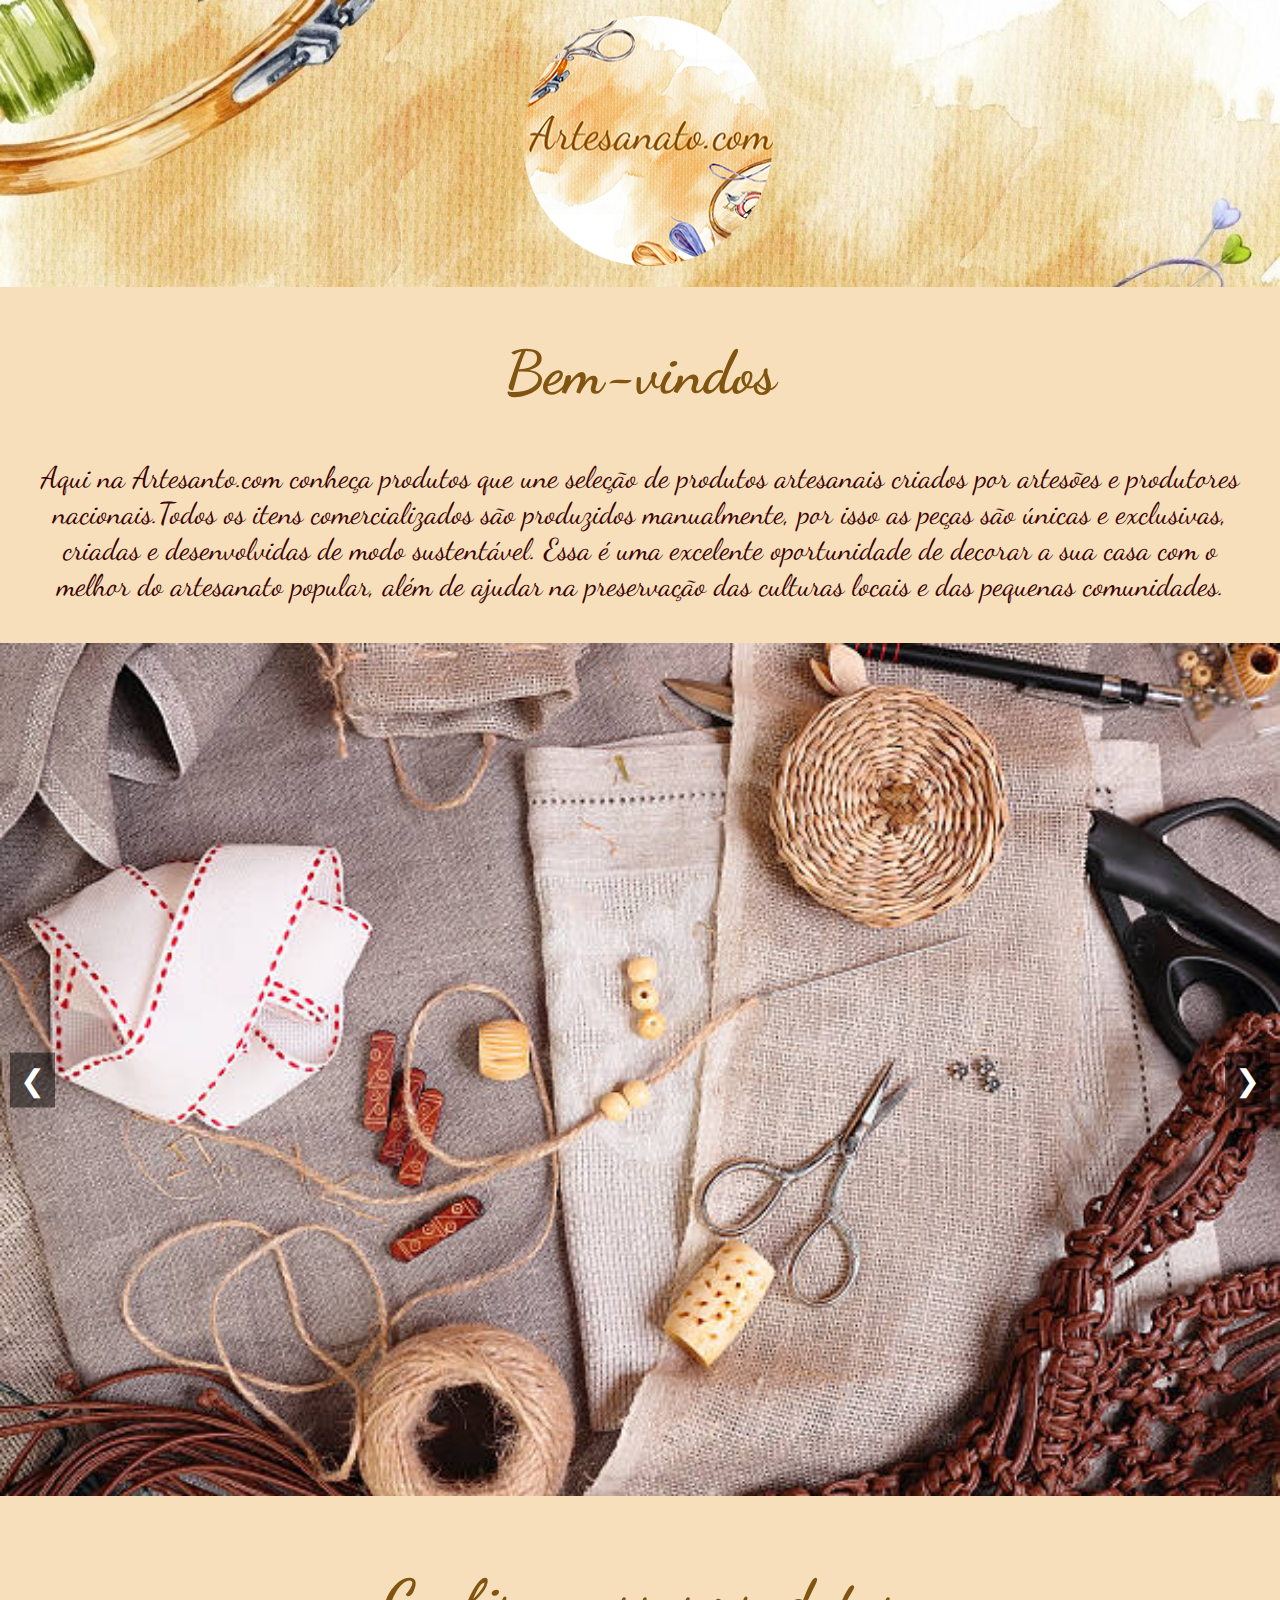
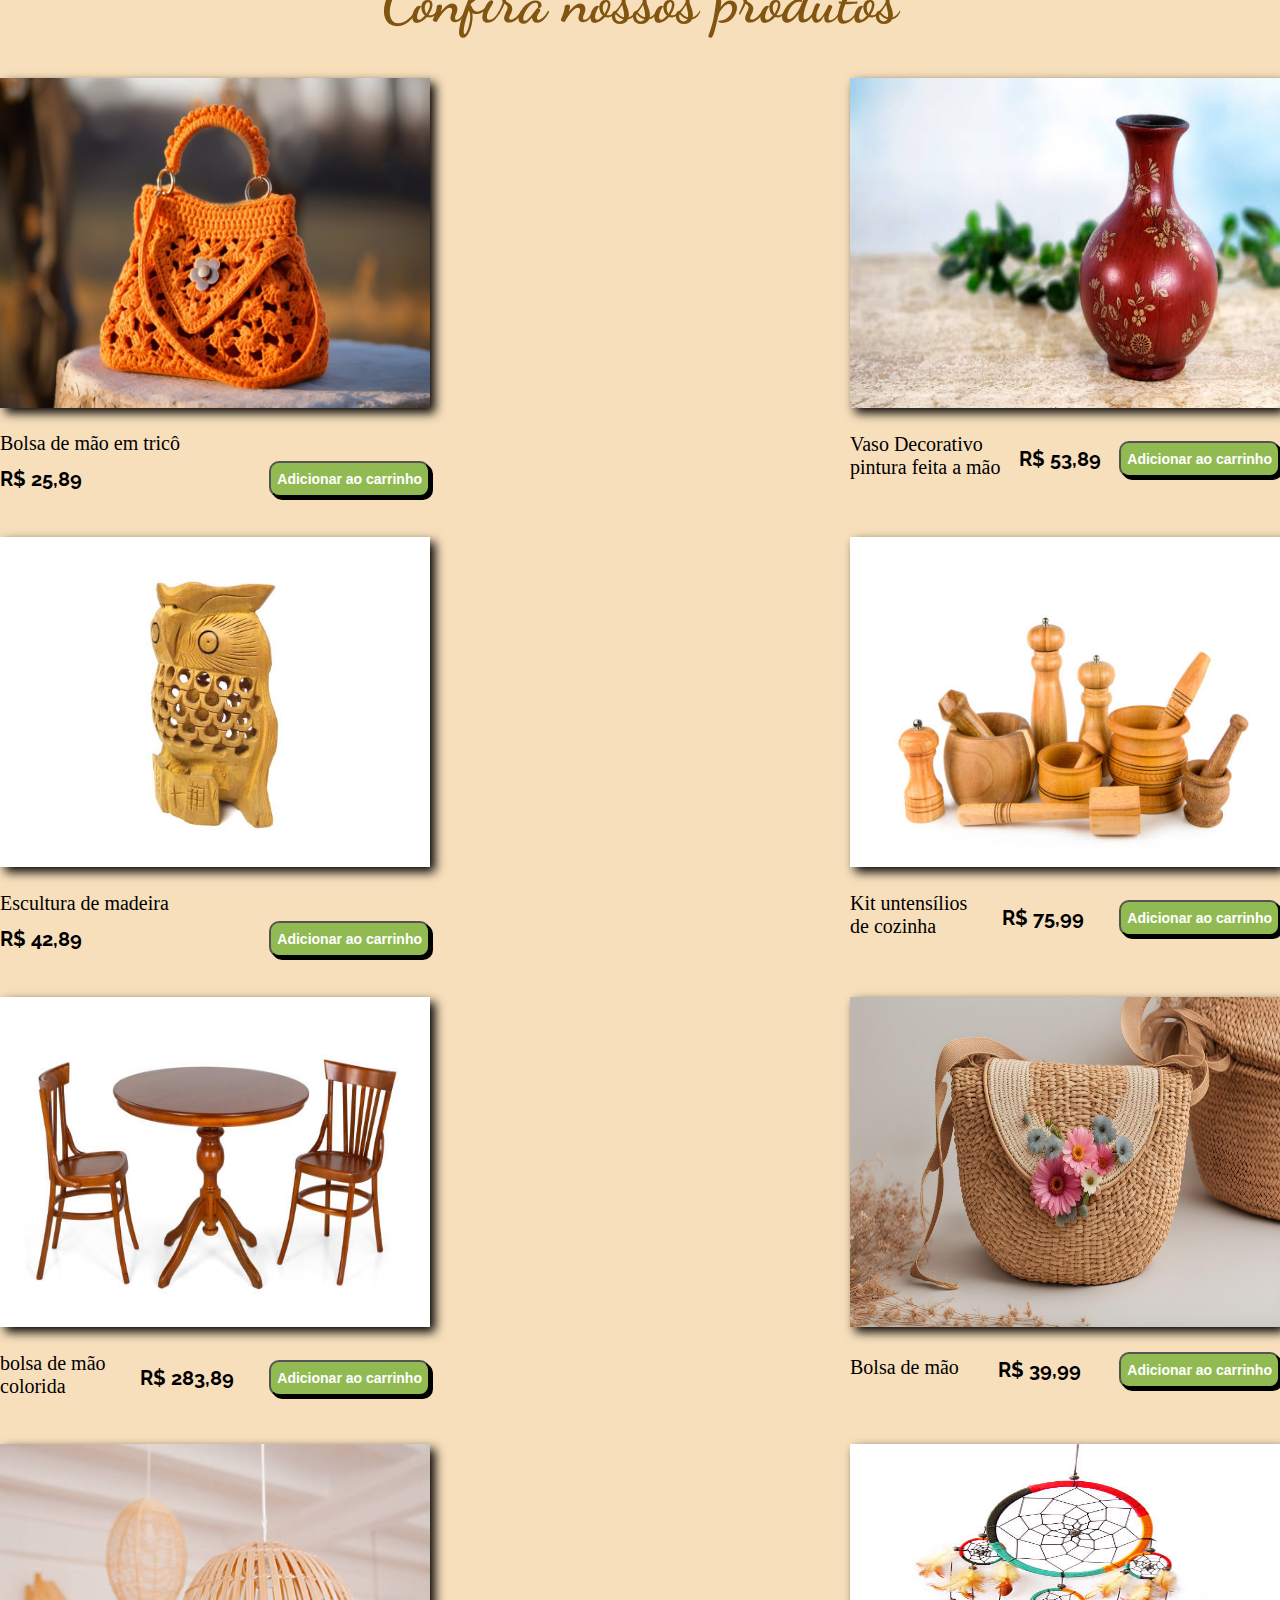
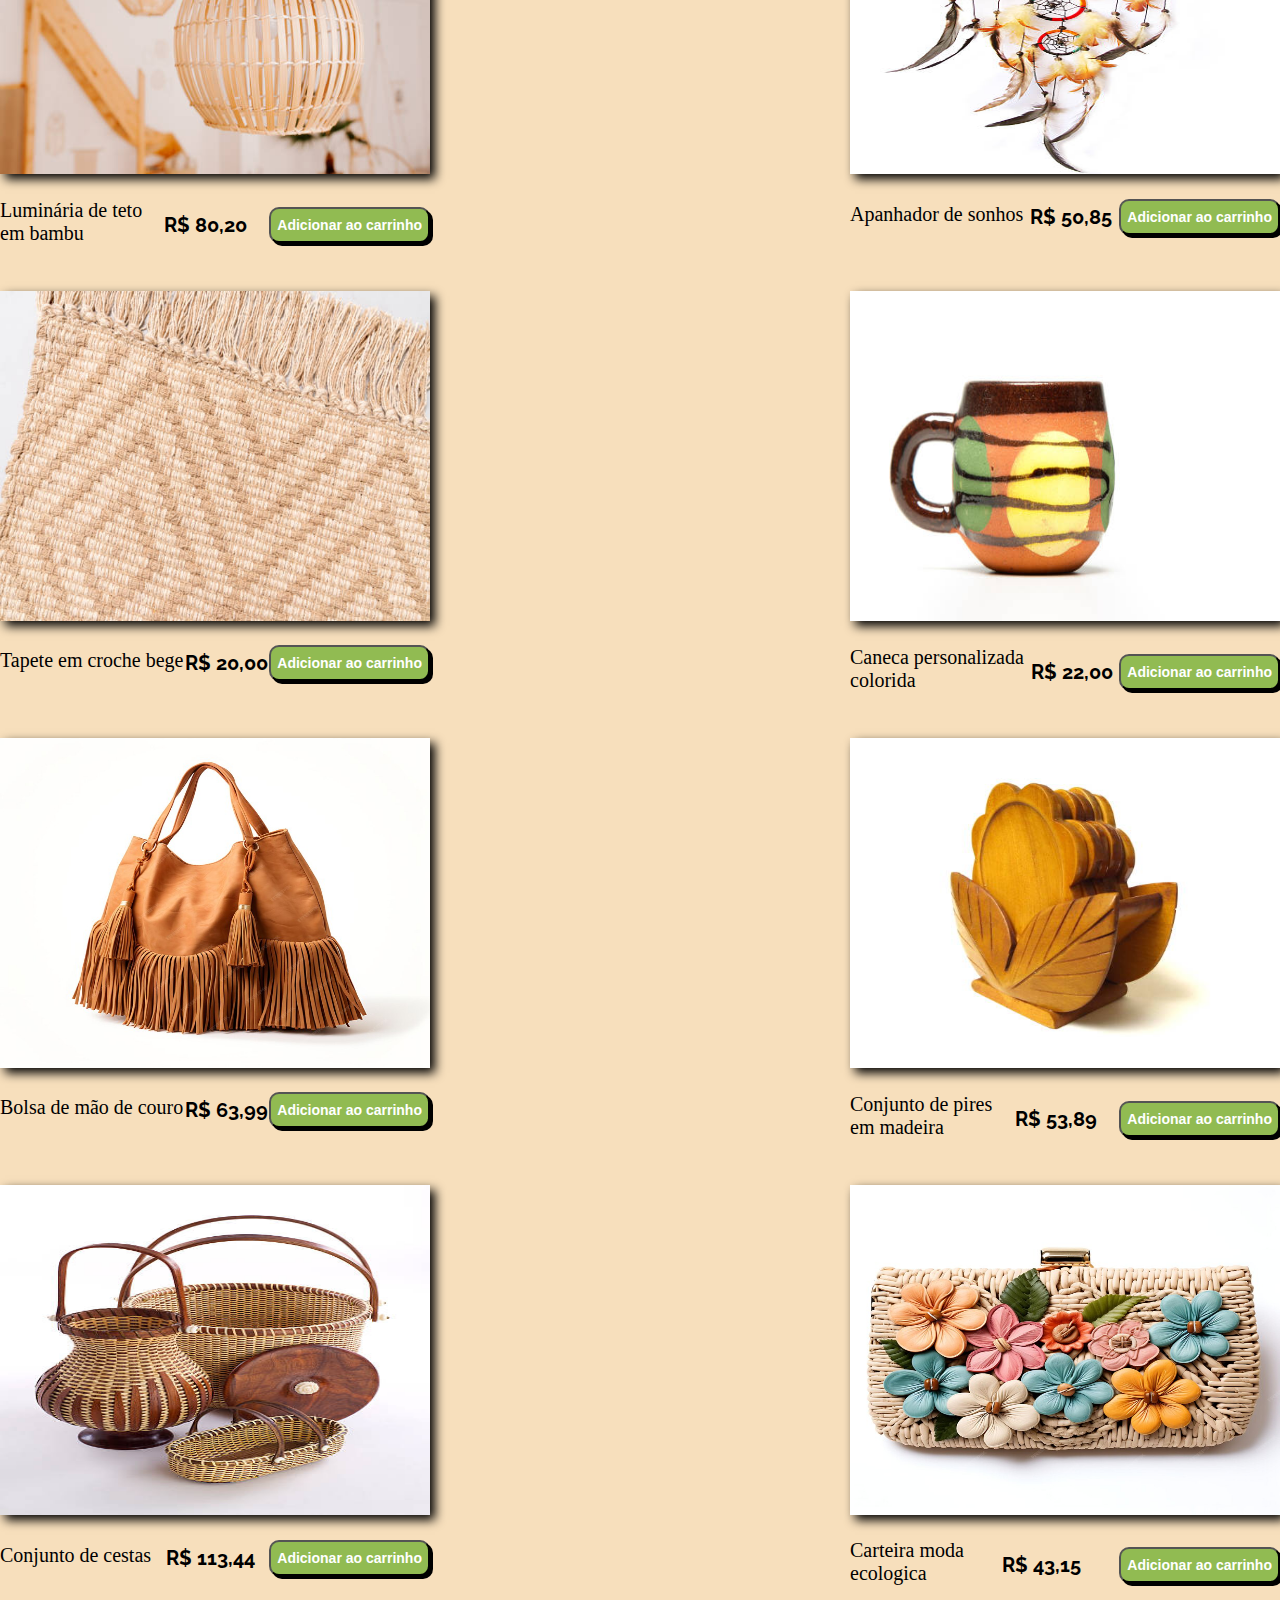
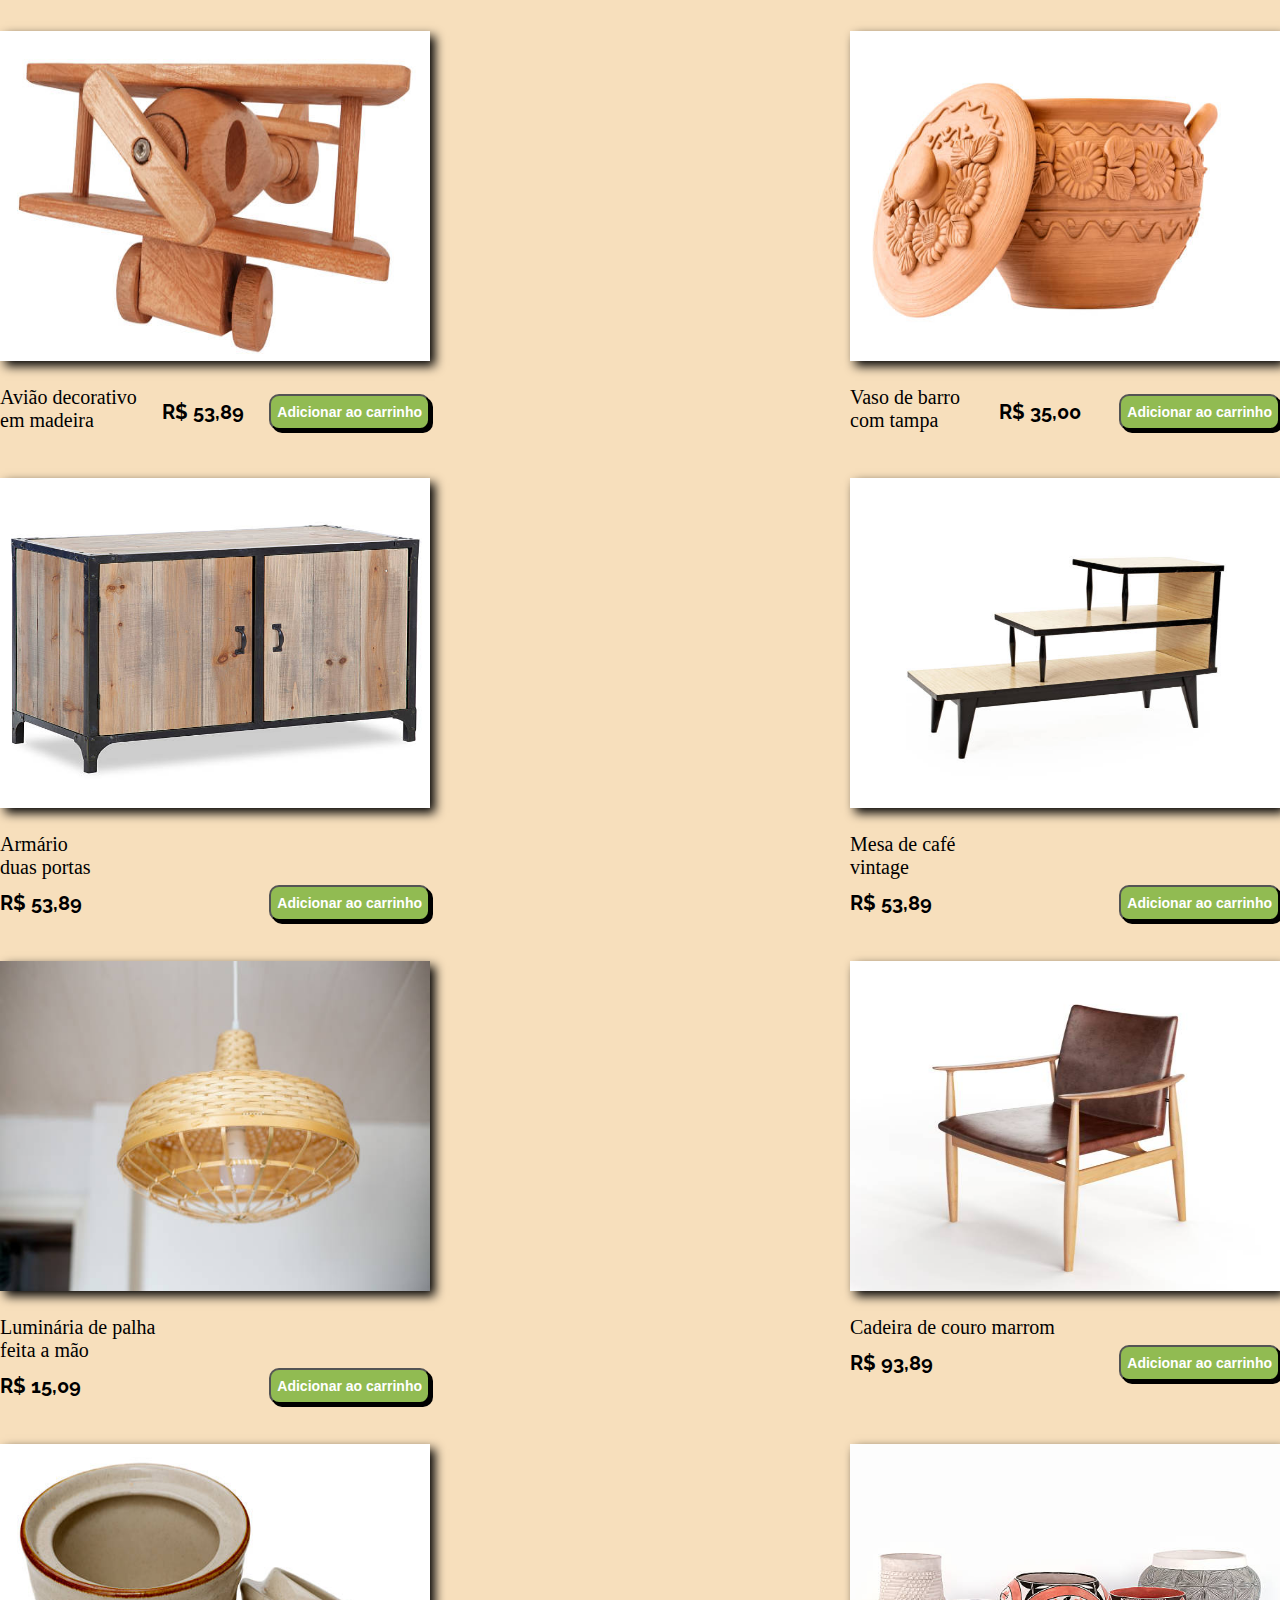
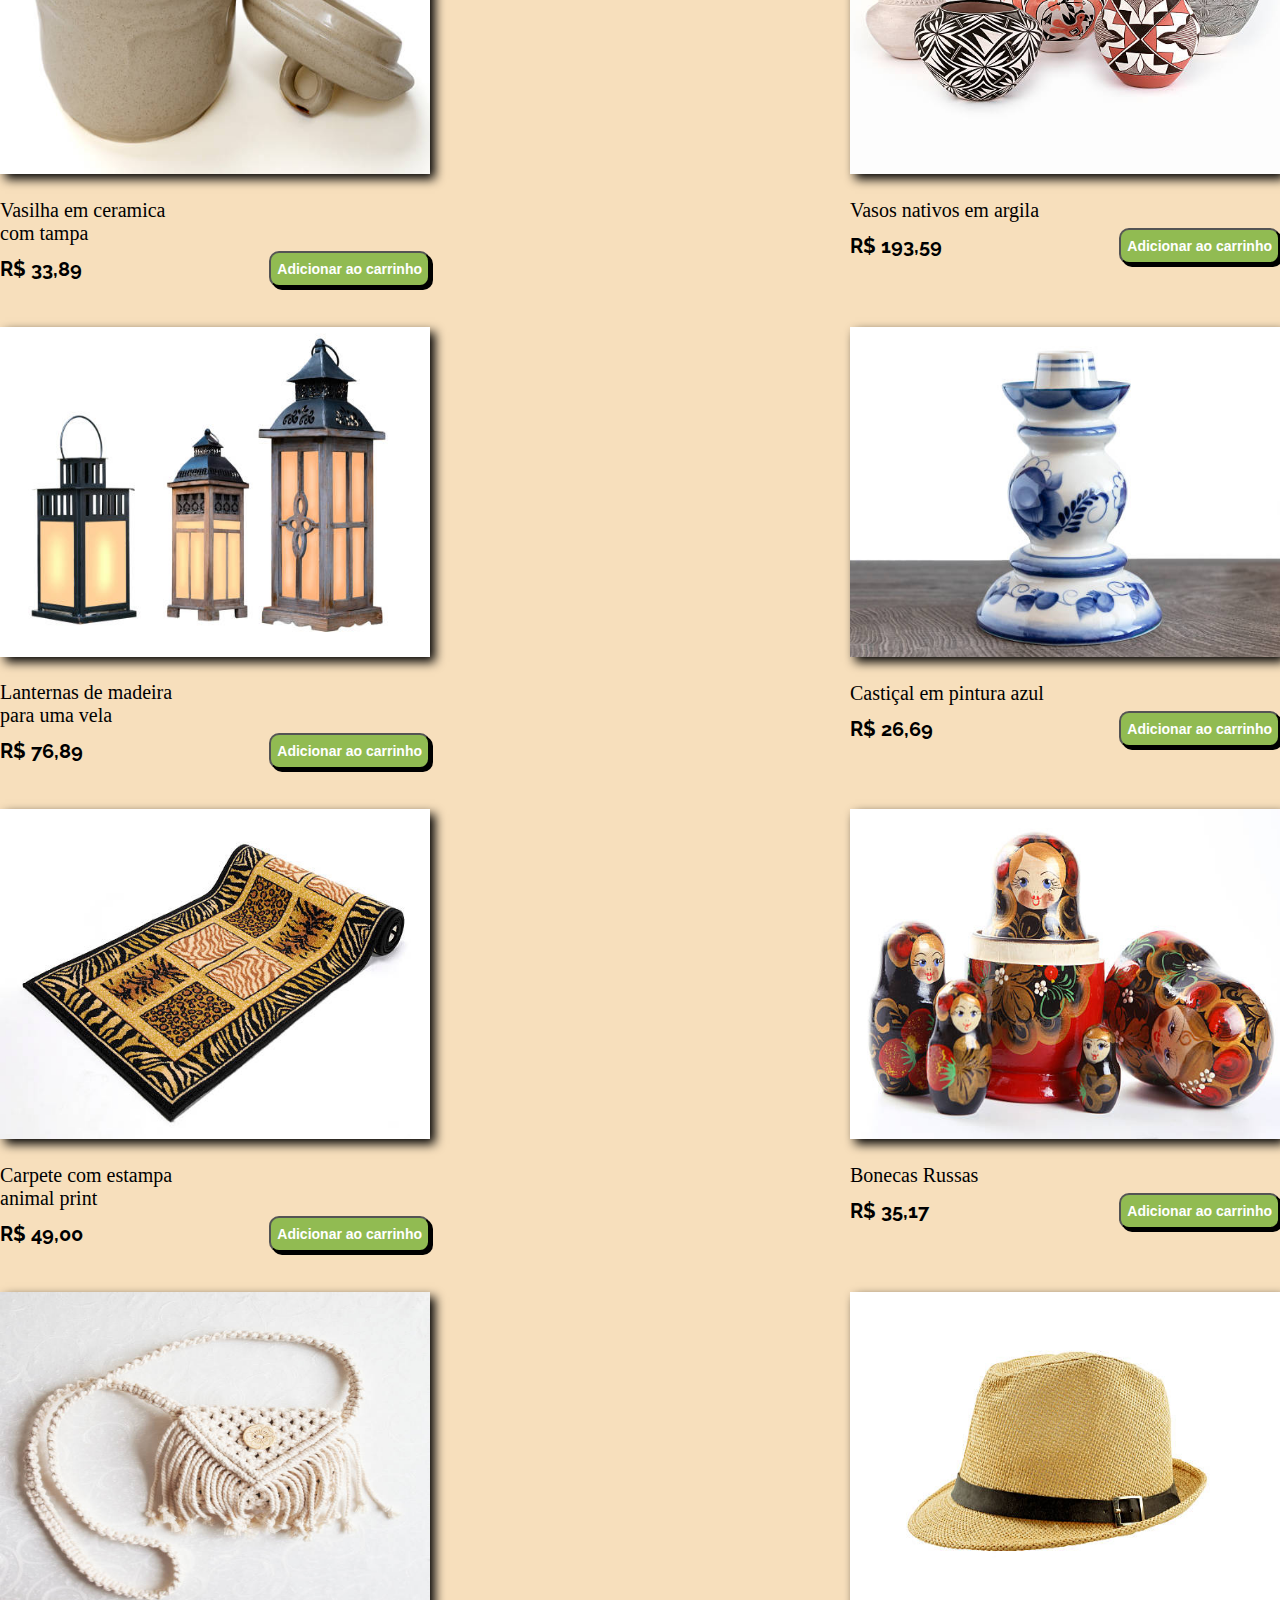
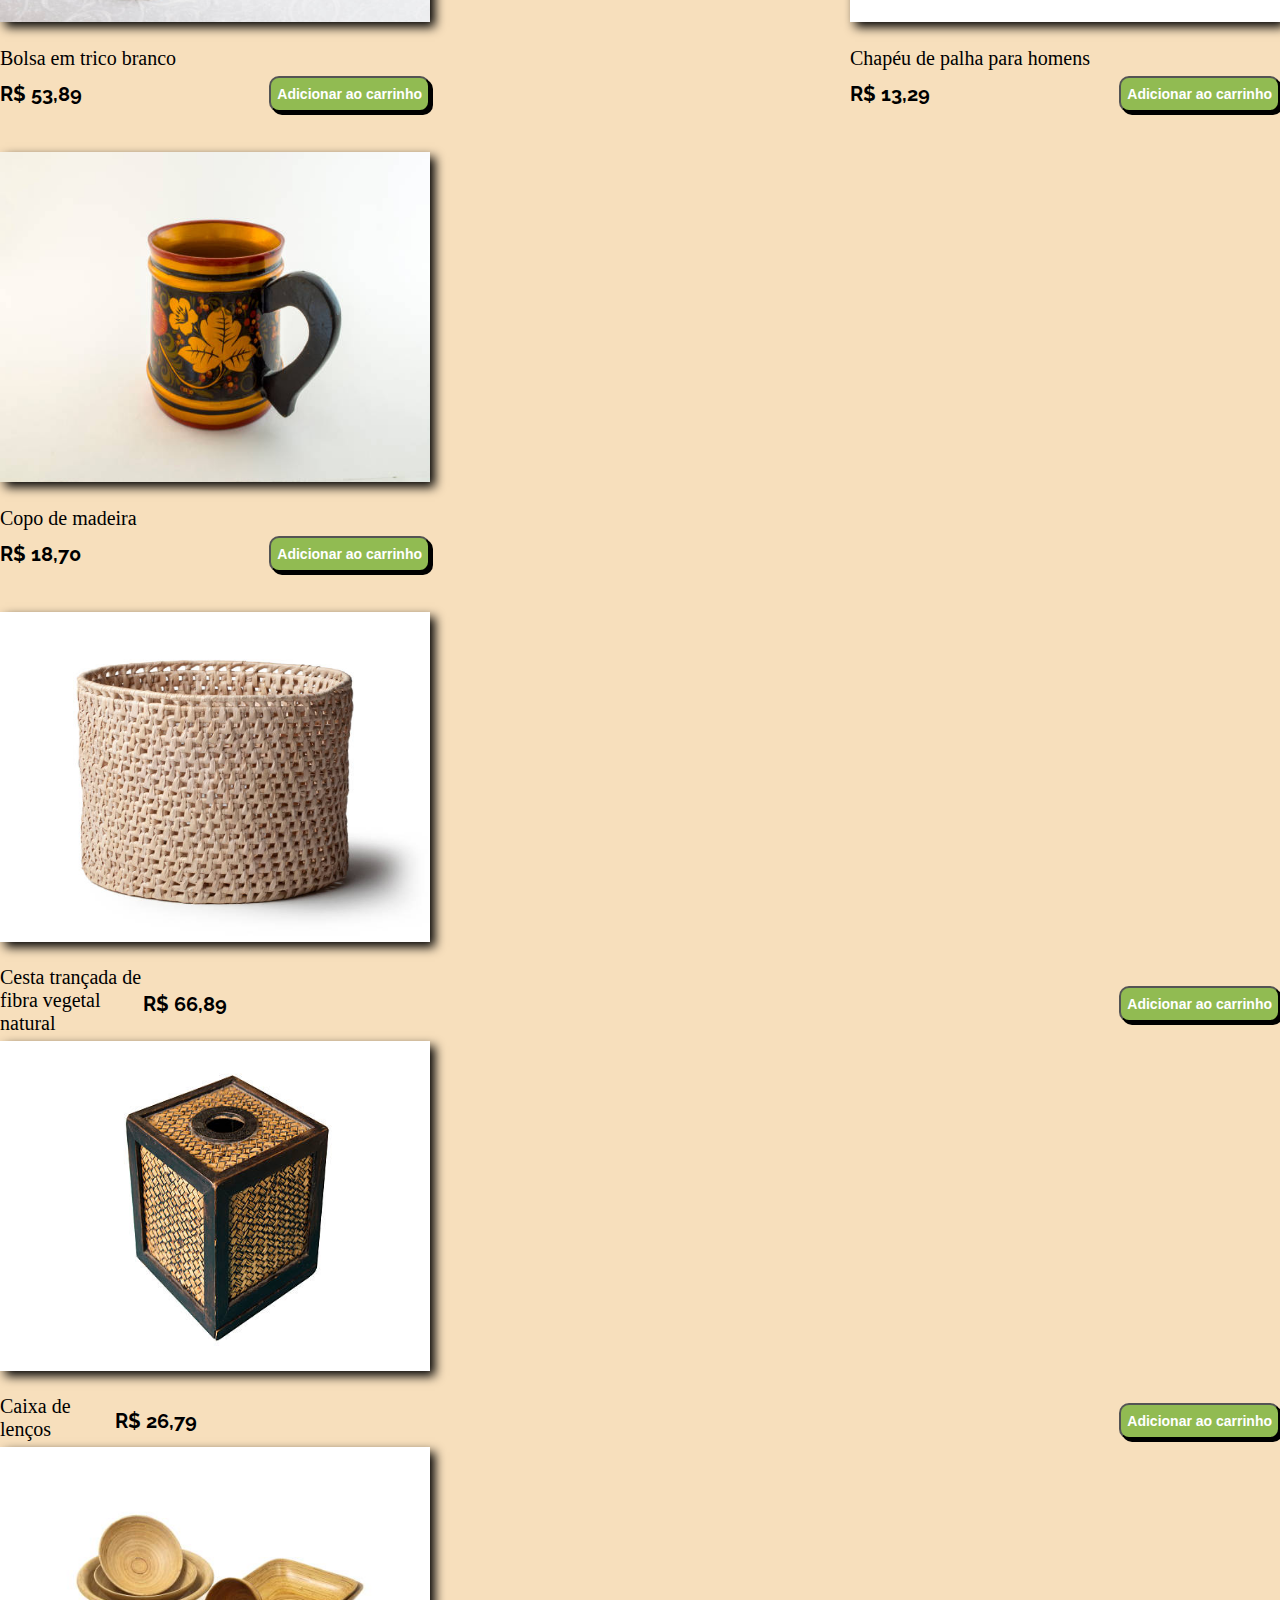
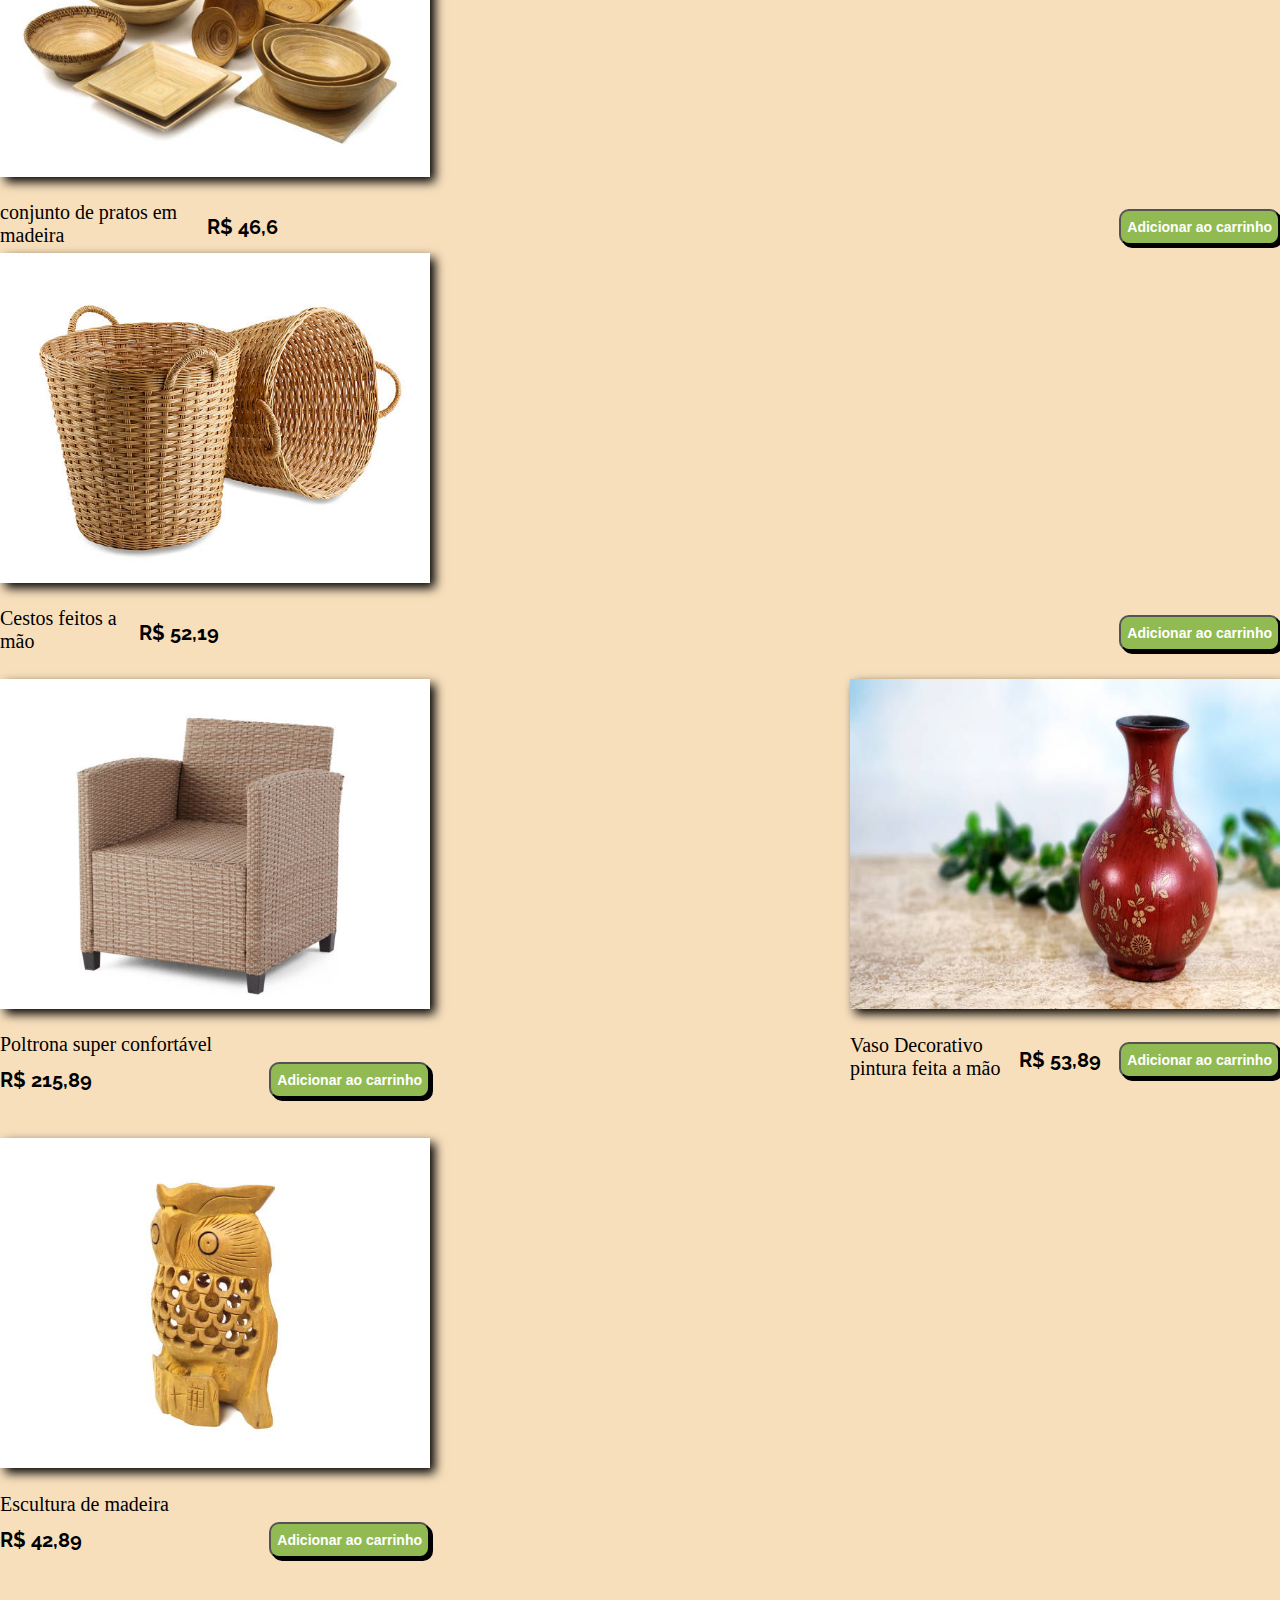
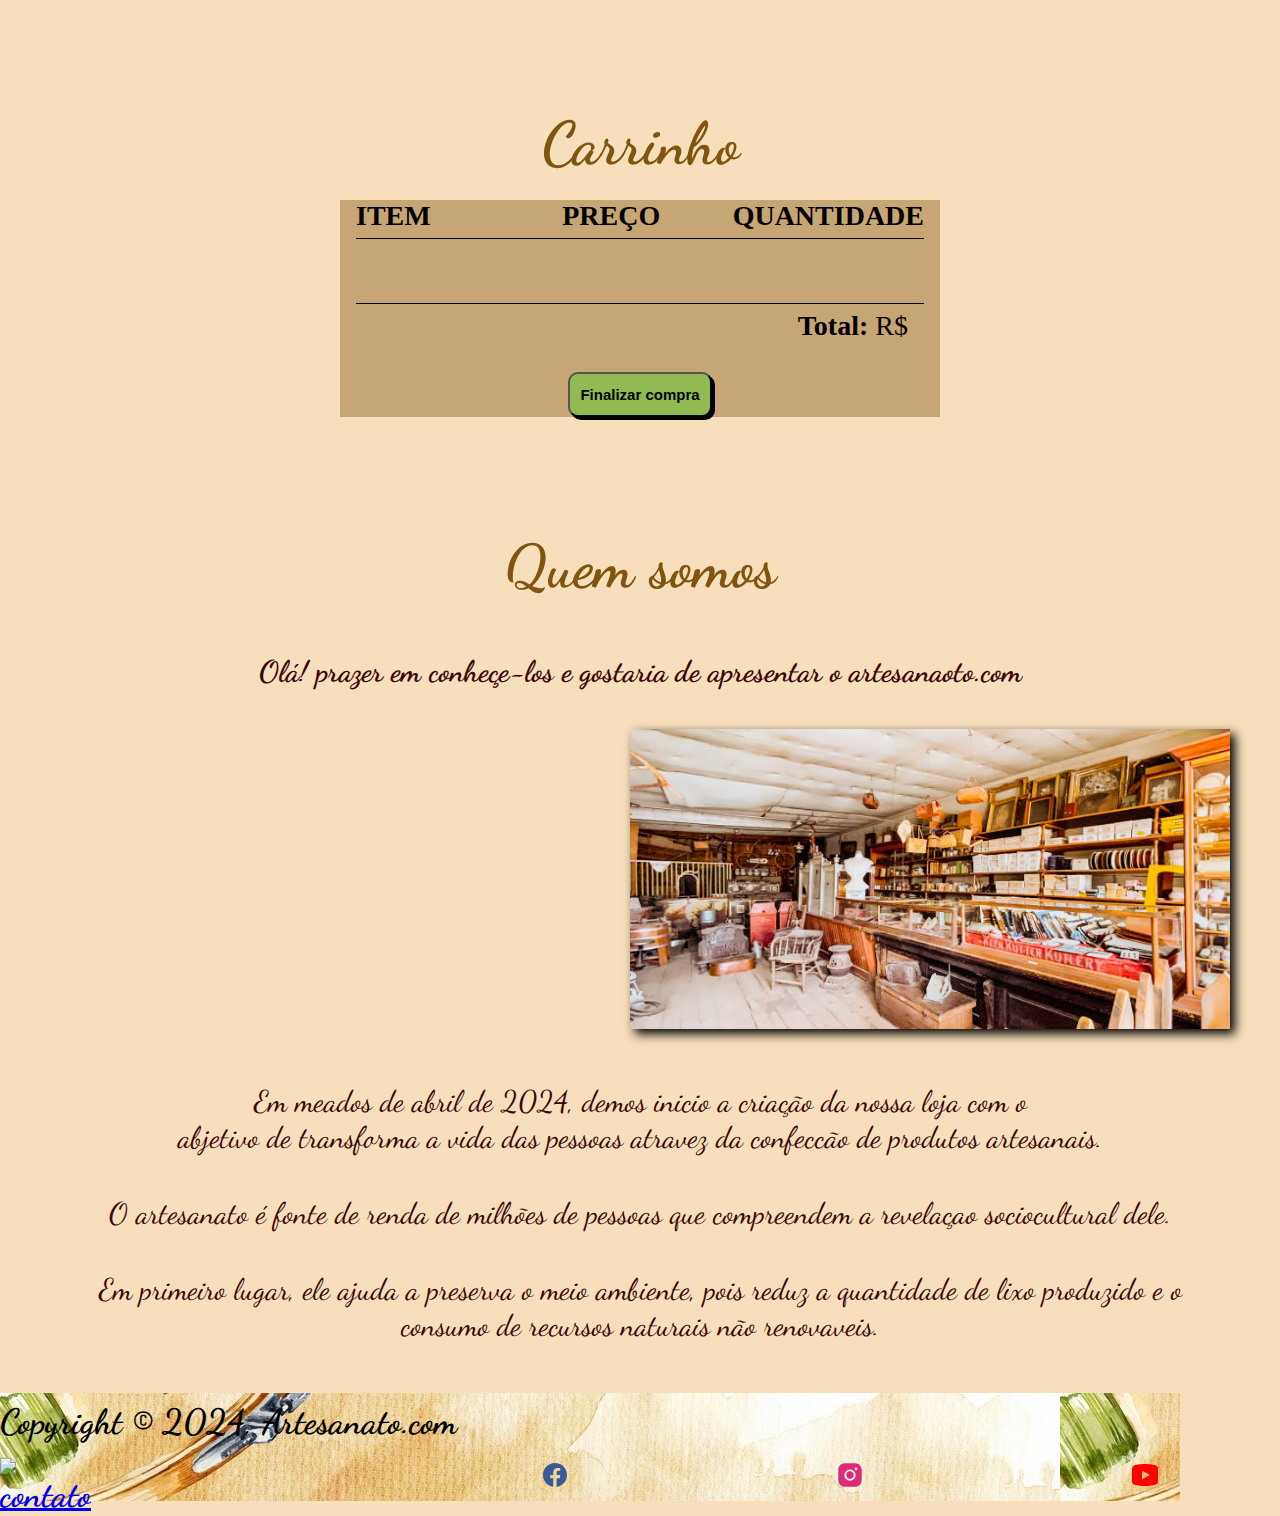
==== commit 336861a9: "10 dia de projeto" ====
--- a/index.html
+++ b/index.html
@@ -16,7 +16,7 @@
             
                 <li class="nav-item">
                     <a href="index.html">
-                        <img src="imagens/Sem-Título-4.png" alt="logo" height="250" width="250">
+                        <img src="imagens/Sem-Título-1.png" alt="logo" height="250" width="250">
                     </a> 
                 </li>
             </header>
@@ -65,70 +65,70 @@
    <div class="product-container">
     <div class="product" id="product-bolsa">
             <img class="product-image" src="imagens/bolsa1.jpg" alt="bolsa">
+            <p class="product-title">Bolsa de mão em tricô</p>
             <div class="product-price-container">
-            <p class="product-title">Bolsa de mão em tricô</p>
                <span class="product-price">R$ 25,89</span>
-               <button class="button" type="button">Adicionar ao carrinho</button>
-           </div>
-       </div>
-
-       <div class="product" >
-          
+               <button class="button-hover" type="button">Adicionar ao carrinho</button>
+           </div>
+       </div>
+
+       <div class="product" >
+            <strong class="product-title"></strong>
            <img class="product-image" src="imagens/casa3.jpg" alt="">
            <div class="product-price-container" >
-            <p class="product-title">Vaso Decorativo pintura feita a mão</p>
+            <p class="product-title">Vaso Decorativo <br> pintura feita a mão</p>
                <span class="product-price">R$ 53,89</span>
-               <button class="button" type="button">Adicionar ao carrinho</button>
-           </div>
-       </div>
-
-       <div class="product" >
-          
+               <button class="button-hover" type="button">Adicionar ao carrinho</button>
+           </div>
+       </div>
+
+       <div class="product" >
+            <strong class="product-title"></strong>
            <img class="product-image" src="imagens/casa5.jpg" alt="">
-           <div class="product-price-container" >
-            <p class="product-title">Escultura de madeira</p>
+           <p class="product-title">Escultura de madeira</p>
+           <div class="product-price-container" >
                <span class="product-price">R$ 42,89</span>
-               <button class="button" type="button">Adicionar ao carrinho</button>
-           </div>
-       </div>
-     
-       <div class="product" >
-          
+               <button class="button-hover" type="button">Adicionar ao carrinho</button>
+           </div>
+       </div>
+     
+       <div class="product" >
+            <strong class="product-title"></strong>
            <img class="product-image" src="imagens/casa2.jpg" alt="">
            <div class="product-price-container" >
-            <p class="product-title">Kit untensílios de cozinha</p>
+            <p class="product-title">Kit untensílios <br> de cozinha</p>
                <span class="product-price">R$ 75,99</span>
-               <button class="button" type="button">Adicionar ao carrinho</button>
-           </div>
-       </div>
-     
-       <div class="product" >
-        
+               <button class="button-hover" type="button">Adicionar ao carrinho</button>
+           </div>
+       </div>
+     
+       <div class="product" >
+            <strong class="product-title"></strong>
            <img class="product-image" src="imagens/movel6.jpg" alt="">
            <div class="product-price-container" >
-            <p class="product-title">bolsa de mão colorida</p>
+            <p class="product-title">bolsa de mão <br> colorida</p>
                <span class="product-price">R$ 283,89</span>
-               <button class="button" type="button">Adicionar ao carrinho</button>
-           </div>
-       </div>
-     
-       <div class="product" >
-           
+               <button class="button-hover" type="button">Adicionar ao carrinho</button>
+           </div>
+       </div>
+     
+       <div class="product" >
+            <strong class="product-title"></strong>
            <img class="product-image" src="imagens/bolsa7.jpg" alt="">
            <div class="product-price-container" >
             <p class="product-title">Bolsa de mão</p>
                <span class="product-price">R$ 39,99</span>
-               <button class="button" type="button">Adicionar ao carrinho</button>
-           </div>
-       </div>
-     
-       <div class="product" >
-           
+               <button class="button-hover" type="button">Adicionar ao carrinho</button>
+           </div>
+       </div>
+     
+       <div class="product" >
+            <strong class="product-title"></strong>
            <img class="product-image" src="imagens/casa10.jpg" alt="">
            <div class="product-price-container" >
-            <p class="product-title">Luminária de teto em bambu</p>
+            <p class="product-title">Luminária de teto <br> em bambu</p>
                <span class="product-price">R$ 80,20</span>
-               <button class="button" type="button">Adicionar ao carrinho</button>
+               <button class="button-hover" type="button">Adicionar ao carrinho</button>
            </div>
        </div>
      
@@ -138,7 +138,7 @@
            <div class="product-price-container" >
             <p class="product-title">Apanhador de sonhos</p>
                <span class="product-price">R$ 50,85</span>
-               <button class="button" type="button">Adicionar ao carrinho</button>
+               <button class="button-hover" type="button">Adicionar ao carrinho</button>
            </div>
        </div>
      
@@ -148,7 +148,7 @@
            <div class="product-price-container" >
             <p class="product-title">Tapete em croche bege</p><br>
                <span class="product-price">R$ 20,00</span>
-               <button class="button" type="button">Adicionar ao carrinho</button>
+               <button class="button-hover" type="button">Adicionar ao carrinho</button>
            </div>
        </div>
      
@@ -156,9 +156,9 @@
            <strong class="product-title"></strong>
            <img class="product-image" src="imagens/casa4.jpg" alt="">
            <div class="product-price-container" >
-            <p class="product-title">Caneca personalizada colorida</p>
+            <p class="product-title">Caneca personalizada <br> colorida</p>
                <span class="product-price">R$ 22,00</span>
-               <button class="button" type="button">Adicionar ao carrinho</button>
+               <button class="button-hover" type="button">Adicionar ao carrinho</button>
            </div>
        </div>
      
@@ -168,7 +168,7 @@
            <div class="product-price-container" >
             <p class="product-title">Bolsa de mão de couro</p>
                <span class="product-price">R$ 63,99</span>
-               <button class="button" type="button">Adicionar ao carrinho</button>
+               <button class="button-hover" type="button">Adicionar ao carrinho</button>
            </div>
        </div>
      
@@ -176,9 +176,9 @@
            <strong class="product-title"></strong>
            <img class="product-image" src="imagens/casa7.jpg" alt="">
            <div class="product-price-container" >
-            <p class="product-title">Conjunto de pires em madeira</p>
+            <p class="product-title">Conjunto de pires <br> em madeira</p>
                <span class="product-price">R$ 53,89</span>
-               <button class="button" type="button">Adicionar ao carrinho</button>
+               <button class="button-hover" type="button">Adicionar ao carrinho</button>
            </div>
        </div>
      
@@ -188,7 +188,7 @@
            <div class="product-price-container" >
             <p class="product-title">Conjunto de cestas</p>
                <span class="product-price">R$ 113,44</span>
-               <button class="button" type="button">Adicionar ao carrinho</button>
+               <button class="button-hover" type="button">Adicionar ao carrinho</button>
            </div>
        </div>
      
@@ -196,9 +196,9 @@
           
            <img class="product-image" src="imagens/bolsa15.jpg" alt="">
            <div class="product-price-container" >
-            <p class="product-title">Carteira moda ecologica</p>
+            <p class="product-title">Carteira moda <br> ecologica</p>
             <span class="product-price">R$ 43,15</span>
-               <button class="button" type="button">Adicionar ao carrinho</button>
+               <button class="button-hover" type="button">Adicionar ao carrinho</button>
            </div>
        </div>
      
@@ -206,9 +206,9 @@
            <strong class="product-title"></strong>
            <img class="product-image" src="imagens/casa12.jpg" alt="">
            <div class="product-price-container" >
-            <p class="product-title">Avião decorativo em madeira</p>
+            <p class="product-title">Avião decorativo <br> em madeira</p>
                <span class="product-price">R$ 53,89</span>
-               <button class="button" type="button">Adicionar ao carrinho</button>
+               <button class="button-hover" type="button">Adicionar ao carrinho</button>
            </div>
        </div>
 
@@ -216,9 +216,9 @@
            <strong class="product-title"></strong>
            <img class="product-image" src="imagens/casa9.jpg" alt="">
         <div class="product-price-container">
-           <p class="product-title">Vaso de barro com tampa</p>
+           <p class="product-title">Vaso de barro <br> com tampa</p>
            <span class="product-price">R$ 35,00</span>
-           <button class="button" type="button">Adicionar ao carrinho</button>
+           <button class="button-hover" type="button">Adicionar ao carrinho</button>
         </div>
      </div>
 
@@ -226,156 +226,166 @@
     <div class="product" >
          <strong class="product-title"></strong>
          <img class="product-image" src="imagens/movel14.jpg" alt="">
+         <p class="product-title">Armário <br> duas portas</p>
       <div class="product-price-container" >
-         <p class="product-title">Armário duas portas</p>
          <span class="product-price">R$ 53,89</span>
-         <button class="button" type="button">Adicionar ao carrinho</button>
+         <button class="button-hover" type="button">Adicionar ao carrinho</button>
       </div>
    </div>
 
   <div class="product" >
        <strong class="product-title"></strong>
        <img class="product-image" src="imagens/movel13.jpg" alt="">
-     <div class="product-price-container" >
-        <p class="product-title">Mesa de café vintage</p>
+       <p class="product-title">Mesa de café <br> vintage</p>
+     <div class="product-price-container" >      
        <span class="product-price">R$ 53,89</span>
-       <button class="button" type="button">Adicionar ao carrinho</button>
+       <button class="button-hover" type="button">Adicionar ao carrinho</button>
      </div>
   </div>
 
 <div class="product" >
     <strong class="product-title"></strong>
     <img class="product-image" src="imagens/bijuteria1.jpg" alt="">
-    <div class="product-price-container" >
-        <p class="product-title">Luminária de palha feita a mão</p>
+    <p class="product-title">Luminária de palha <br>  feita a mão</p>
+    <div class="product-price-container" >
         <span class="product-price">R$ 15,09</span>
-        <button class="button" type="button">Adicionar ao carrinho</button>
+        <button class="button-hover" type="button">Adicionar ao carrinho</button>
     </div>
 </div>
 
 <div class="product" >
     <strong class="product-title"></strong>
     <img class="product-image" src="imagens/movel7.jpg" alt="">
-    <div class="product-price-container" >
-        <p class="product-title">Cadeira de couro marrom</p>
+    <p class="product-title">Cadeira de couro marrom</p>
+    <div class="product-price-container" >
         <span class="product-price">R$ 93,89</span>
-        <button class="button" type="button">Adicionar ao carrinho</button>
-    </div>
-</div>
-
-<div class="product" >
-    <strong class="product-title"></strong>
-    <img class="product-image" src="imagens/" alt="">
+        <button class="button-hover" type="button">Adicionar ao carrinho</button>
+    </div>
+</div>
+
+<div class="product" >
+    <strong class="product-title"></strong>
+    <img class="product-image" src="imagens/cozinha2.jpg" alt="">
+    <p class="product-title">Vasilha em ceramica <br> com tampa</p>
+    <div class="product-price-container" >
+        <span class="product-price">R$ 33,89</span>
+        <button class="button-hover" type="button">Adicionar ao carrinho</button>
+    </div>
+</div>
+
+<div class="product" >
+    <strong class="product-title"></strong>
+    <img class="product-image" src="imagens/cozinha1.jpg" alt="">
+    <p class="product-title">Vasos nativos em argila</p>
+    <div class="product-price-container" >
+        <span class="product-price">R$ 193,59</span>
+        <button class="button-hover" type="button">Adicionar ao carrinho</button>
+    </div>
+</div>
+
+<div class="product" >        
+    <img class="product-image" src="imagens/cozinha3.jpg" alt="">
+    <p class="product-title">Lanternas de madeira <br> para uma vela</p>
+    <div class="product-price-container" >      
+    <span class="product-price">R$ 76,89</span>
+    <button class="button-hover" type="button">Adicionar ao carrinho</button>
+    </div>
+</div>
+
+
+<div class="product" >
+    <strong class="product-title"></strong>
+    <img class="product-image" src="imagens/cozinha4.jpg" alt="">
+    <p class="product-title">Castiçal em pintura azul</p>
+    <div class="product-price-container" >
+        <span class="product-price">R$ 26,69</span>
+        <button class="button-hover" type="button">Adicionar ao carrinho</button>
+    </div>
+</div>
+
+<div class="product" >
+    <strong class="product-title"></strong>
+    <img class="product-image" src="imagens/cozinha5.jpg" alt="">
+    <p class="product-title">Carpete com estampa <br> animal print</p>
+    <div class="product-price-container" >
+    <span class="product-price">R$ 49,00</span>  
+    <button class="button-hover" type="button">Adicionar ao carrinho</button>
+    </div>
+</div>
+
+<div class="product" >
+    <strong class="product-title"></strong>
+    <img class="product-image" src="imagens/cozinha6.jpg" alt="">
+    <p class="product-title">Bonecas Russas</p>
+    <div class="product-price-container" >
+        <span class="product-price">R$ 35,17</span>
+        <button class="button-hover" type="button">Adicionar ao carrinho</button>
+    </div>
+</div>
+
+<div class="product" >
+    <strong class="product-title"></strong>
+    <img class="product-image" src="imagens/cozinha7.jpg" alt="">
+    <p class="product-title">Bolsa em trico branco</p>
     <div class="product-price-container" >
         <span class="product-price">R$ 53,89</span>
-        <button class="button" type="button">Adicionar ao carrinho</button>
-    </div>
-</div>
-
-<div class="product" >
-    <strong class="product-title"></strong>
-    <img class="product-image" src="imagens/" alt="">
-    <div class="product-price-container" >
-        <span class="product-price">R$ 53,89</span>
-        <button class="button" type="button">Adicionar ao carrinho</button>
-    </div>
-</div>
-
-<div class="product" >
-        
-    <img class="product-image" src="imagens/" alt="">
-    <div class="product-price-container" >
-        <strong class="product-title">pulseira frisada infinito</strong>
-        <span class="product-price">R$ 76,89</span>
-        <button class="button" type="button">Adicionar ao carrinho</button>
-    </div>
-</div>
-
-
-<div class="product" >
-    <strong class="product-title"></strong>
-    <img class="product-image" src="imagens/" alt="">
-    <div class="product-price-container" >
-        <span class="product-price">R$ 53,89</span>
-        <button class="button" type="button">Adicionar ao carrinho</button>
-    </div>
-</div>
-
-<div class="product" >
-    <strong class="product-title"></strong>
-    <img class="product-image" src="imagens/" alt="">
-    <div class="product-price-container" >
-        <span class="product-price">R$ 53,89</span>
-        <button class="button" type="button">Adicionar ao carrinho</button>
-    </div>
-</div>
-
-<div class="product" >
-    <strong class="product-title"></strong>
-    <img class="product-image" src="imagens/" alt="">
-    <div class="product-price-container" >
-        <span class="product-price">R$ 53,89</span>
-        <button class="button" type="button">Adicionar ao carrinho</button>
-    </div>
-</div>
-
-<div class="product" >
-    <strong class="product-title"></strong>
-    <img class="product-image" src="imagens/" alt="">
-    <div class="product-price-container" >
-        <span class="product-price">R$ 53,89</span>
-        <button class="button" type="button">Adicionar ao carrinho</button>
-    </div>
-</div>
-
-<div class="product" >
-    <strong class="product-title"></strong>
-    <img class="product-image" src="imagens/" alt="">
-    <div class="product-price-container" >
-        <span class="product-price">R$ 53,89</span>
-        <button class="button" type="button">Adicionar ao carrinho</button>
-    </div>
-</div>
-
-<div class="product" >
-    <strong class="product-title"></strong>
-    <img class="product-image" src="imagens/" alt="">
-    <div class="product-price-container" >
-        <span class="product-price">R$ 53,89</span>
-        <button class="button" type="button">Adicionar ao carrinho</button>
+        <button class="button-hover" type="button">Adicionar ao carrinho</button>
+    </div>
+</div>
+
+<div class="product" >
+    <strong class="product-title"></strong>
+    <img class="product-image" src="imagens/cozinha8.jpg" alt="">
+    <p class="product-title">Chapéu de palha para homens</p>
+    <div class="product-price-container" >
+        <span class="product-price">R$ 13,29</span>
+        <button class="button-hover" type="button">Adicionar ao carrinho</button>
+    </div>
+</div>
+
+<div class="product" >
+    <strong class="product-title"></strong>
+    <img class="product-image" src="imagens/cozinha9.jpg" alt="">
+    <p class="product-title">Copo de madeira</p>
+    <div class="product-price-container" >
+        <span class="product-price">R$ 18,70</span>
+        <button class="button-hover" type="button">Adicionar ao carrinho</button>
     </div>
 </div>
 
 
     <div class="product" >
        
-        <img class="product-image" src="imagens/" alt="">
+        <img class="product-image" src="imagens/cozinha10.jpg" alt="">
         <div class="product-price-container" >
-         <strong class="product-title">brincos de ouro <br> em forma de flor</strong>
+         <p class="product-title">Cesta trançada de <br> fibra vegetal natural</p>
+         <div class="product-price-container">
             <span class="product-price">R$ 66,89</span>
-            <button class="button" type="button">Adicionar ao carrinho</button>
+            <button class="button-hover" type="button">Adicionar ao carrinho</button>
         </div>
     </div>
 
 
     <div class="product" >
        
-        <img class="product-image" src="imagens/" alt="">
+        <img class="product-image" src="imagens/cozinha11.jpg" alt="">
         <div class="product-price-container" >
-        <strong class="product-title"> pulseira de couro, <br> pingente borboleta</strong>
-        <span class="product-price">R$ 76,89</span>
-        <button class="button" type="button">Adicionar ao carrinho</button>
-        </div>
-    </div>
+        <p class="product-title">Caixa de lenços</p>
+        <div class="product-price-container">
+        <span class="product-price">R$ 26,79</span>
+        <button class="button-hover" type="button">Adicionar ao carrinho</button>
+        </div>
+  </div>
 
 
     <div class="product" >
        
-        <img class="product-image" src="imagens/" alt="">
+        <img class="product-image" src="imagens/cozinha12.jpg" alt="">
         <div class="product-price-container" >
-            <strong class="product-title">terço azul</strong>
-            <span class="product-price">R$ 46,89</span>
-            <button class="button" type="button">Adicionar ao carrinho</button>
+            <p class="product-title">conjunto de pratos em madeira</p>
+            <div class="product-price-container">
+            <span class="product-price">R$ 46,6</span>
+            <button class="button-hover" type="button">Adicionar ao carrinho</button>
         </div>
     </div>
 
@@ -384,75 +394,48 @@
   
 
     <div class="product" >
-        <img class="product-image" src="imagens/" alt="">
+        <img class="product-image" src="imagens/cozinha13.jpg" alt="">
         <div class="product-price-container" >
-            <strong class="product-title">colar em pedraria azul</strong>
-            <span class="product-price">R$ 56,89</span>
-            <button class="button" type="button">Adicionar ao carrinho</button>
-        </div>
-    </div>
-
-
-    <div class="product" >
-        <img class="product-image" src="imagens/" alt="">
-        <div class="product-price-container" >
-            <strong class="product-title">brinco colorido coruja</strong> 
-            <span class="product-price">R$ 55,89</span>
-            <button class="button" type="button">Adicionar ao carrinho</button>
-        </div>
-    </div>
-
-    <div class="product" >
-        
-        <img class="product-image" src="imagens/" alt="">
-        <div class="product-price-container" >
-            <strong class="product-title">brinco olhos gregos</strong>
-            <span class="product-price">R$ 57,89</span>
-            <button class="button" type="button">Adicionar ao carrinho</button>
-        </div>
-    </div>
-
-
-    <div class="product" >
-       
-        <img class="product-image" src="imagens/" alt="">
-        <div class="product-price-container" >
-            <strong class="product-title">colar coração</strong>
-            <span class="product-price">R$ 58,89</span>
-            <button class="button" type="button">Adicionar ao carrinho</button>
-        </div>
-    </div>
+            <p class="product-title">Cestos feitos a mão</p>
+            <div class="product-price-container">
+            <span class="product-price">R$ 52,19</span>
+            <button class="button-hover" type="button">Adicionar ao carrinho</button>
+        </div>
+    </div>
+
+
+    <h2 class="title-median"></h2>
+   
+    <div class="product-container">
+     <div class="product" id="product-bolsa">
+             <img class="product-image" src="imagens/cozinha14.jpg" alt="bolsa">
+             <p class="product-title">Poltrona super confortável</p>
+             <div class="product-price-container">
+                <span class="product-price">R$ 215,89</span>
+                <button class="button-hover" type="button">Adicionar ao carrinho</button>
+            </div>
+        </div>
+ 
+        <div class="product" >
+             <strong class="product-title"></strong>
+            <img class="product-image" src="imagens/casa3.jpg" alt="">
+            <div class="product-price-container" >
+             <p class="product-title">Vaso Decorativo <br> pintura feita a mão</p>
+                <span class="product-price">R$ 53,89</span>
+                <button class="button-hover" type="button">Adicionar ao carrinho</button>
+            </div>
+        </div>
+ 
+        <div class="product" >
+             <strong class="product-title"></strong>
+            <img class="product-image" src="imagens/casa5.jpg" alt="">
+            <p class="product-title">Escultura de madeira</p>
+            <div class="product-price-container" >
+                <span class="product-price">R$ 42,89</span>
+                <button class="button-hover" type="button">Adicionar ao carrinho</button>
+            </div>
+        </div>
     
-    <div class="product" >
-        
-        <img class="product-image" src="imagens/" alt="">
-        <div class="product-price-container" >
-            <strong class="product-title">pulseira jamica rosa</strong>
-            <span class="product-price">R$ 50,89</span>
-            <button class="button" type="button">Adicionar ao carrinho</button>
-        </div>
-    </div>
-    
-    <div class="product" >
-       
-        <img class="product-image" src="imagens/" alt="">
-        <div class="product-price-container" >
-            <strong class="product-title">kit pulseiras jamaicas</strong>
-            <span class="product-price">R$ 44,89</span>
-            <button class="button" type="button">Adicionar ao carrinho</button>
-        </div>
-    </div>
-    
-    <div class="product" >
-        
-        <img class="product-image" src="imagens/" alt="">
-        <div class="product-price-container" >
-            <strong class="product-title">pulseira frisada infinito</strong>
-            <span class="product-price">R$ 76,89</span>
-            <button class="button" type="button">Adicionar ao carrinho</button>
-        </div>
-    </div>
-
           
    
            
@@ -480,30 +463,28 @@
 
                     <tr class="cart-product">
                         <td class="product-indentification"> 
-                            <img class="cart-product-image" src="imagens/bijuteria2.jpg" alt="">
+                            
                             <strong class="cart-product-title"></strong>
                         </td>
                         <td>
-                            <span class="cart-product-prince"> R$</span>
+                            
                         </td>
                         <td>
-                            <input class="product-qnt-input" type="number" value="2" min="0">
-                            <button class="remove-product-button" type="button">remover</button>
+                            
                         </td>
                     </tr>
 
 
                     <tr class="cart-product">
                         <td class="product-indentification">
-                            <img class="cart-product-image" src="imagens/bolsa3.jpg" alt="">
+                            
                             <strong class="cart-product-title"></strong>
                         </td>
                         <td>
-                            <span class="cart-product-prince">R$</span>
+                            
                         </td>
                         <td>
-                            <input class="product-qnt-input" type="number" value="2" min="0">
-                            <button class="remove-product-button" type="button">remover</button>
+                            
                         </td>
                     </tr>
                     
@@ -511,8 +492,8 @@
                 <tfoot>
                     
                     <tr>
-                        <td class="cart-total-container span" colspan="3">
-                            <strong>Total:</strong>
+                        <td class="cart-total-container" colspan="3">
+                            <strong>Total: </strong>
                             <span>R$ </span>
                         </td>
                     </tr>
@@ -531,8 +512,8 @@
 <img class="image" src="imagens/quemsomos.jpg" alt="">
 </div>
 <p class="description">Em meados de abril de 2024, demos inicio a criação da nossa loja com o <br> abjetivo de transforma  a vida das pessoas atravez da confeccão de produtos artesanais. <br>
-<p>O artesanato é fonte de renda de milhões de pessoas que compreendem a revelaçao sociocultural dele. <br> 
-      <p>Em primeiro lugar, ele ajuda a preserva o meio ambiente, pois reduz a quantidade de lixo produzido e o <br>
+<p class="description">O artesanato é fonte de renda de milhões de pessoas que compreendem a revelaçao sociocultural dele. <br> 
+      <p class="description">Em primeiro lugar, ele ajuda a preserva o meio ambiente, pois reduz a quantidade de lixo produzido e o <br>
 consumo de recursos naturais não renovaveis. 
 </p>
 
@@ -545,30 +526,25 @@
 
                 <ul class="list-container"><!--Editar-->
                     <li class="footer-item">
-                      <a href="contato.html"><img src="" alt="contato"></li><a>
+                      <a href="contato.html"><img src="imagens/" alt="contato" height="30"></li><a>
                     </li>
                     
                     <li class="footer-item">
                         <a href="https://www.facebook.com/" target="_blank">
-                            <img src="images/facebook.svg" alt="Facebook logo">
+                            <img src="imagens/facebook.svg" alt="Facebook logo">
                         </a>
                     </li>
 
                     <li class="footer-item">
                         <a href="https://www.instagram.com/" target="_blank">
-                            <img src="images/instagram.svg" alt="instagran logo">
+                            <img src="imagens/instagram.svg" alt="instagran logo">
                         </a>
                     </li>
 
-                    <li class="footer-item">
-                        <a href="https://www.spotfy.com/" target="_blank">
-                            <img src="images/spotify.svg" alt="Sporfy logo">
-                        </a>
-                    </li>
-
+                    
                     <li class="footer-item">
                         <a href="https://www.youtube.com/" target="_blank">
-                            <img src="images/youtube.svg" alt="Youtube logo">
+                            <img src="imagens/youtube.svg" alt="Youtube logo">
                         </a>
                     </li>
 
--- a/style.css
+++ b/style.css
@@ -430,7 +430,7 @@
 }
 
 
-.button{
+.button-hover{
     background-color: rgb(145, 187, 82);
     color: white;
     padding: 8px 6px;
@@ -441,13 +441,6 @@
     cursor: pointer;
 }
 
-.button:hover {
-    background-color: white;
-    color: black;
-    transform: scale(1.1);
-}
-
-
 .title-large {
     font-size: 38px;
     color: black;
@@ -517,6 +510,11 @@
     margin-top: 40px;
 }
 
+.footer-item {
+    width: 50px;
+    height: 50px;
+    padding: 15px 0; /*Aplica espaçamento 15px cima/baixo e 0px equerda/direita*/
+ }
 
 .list-container {
     display: flex; /*Deixar tudo na mesma linha*/
@@ -589,3 +587,8 @@
  }
  
  
+
+
+
+
+
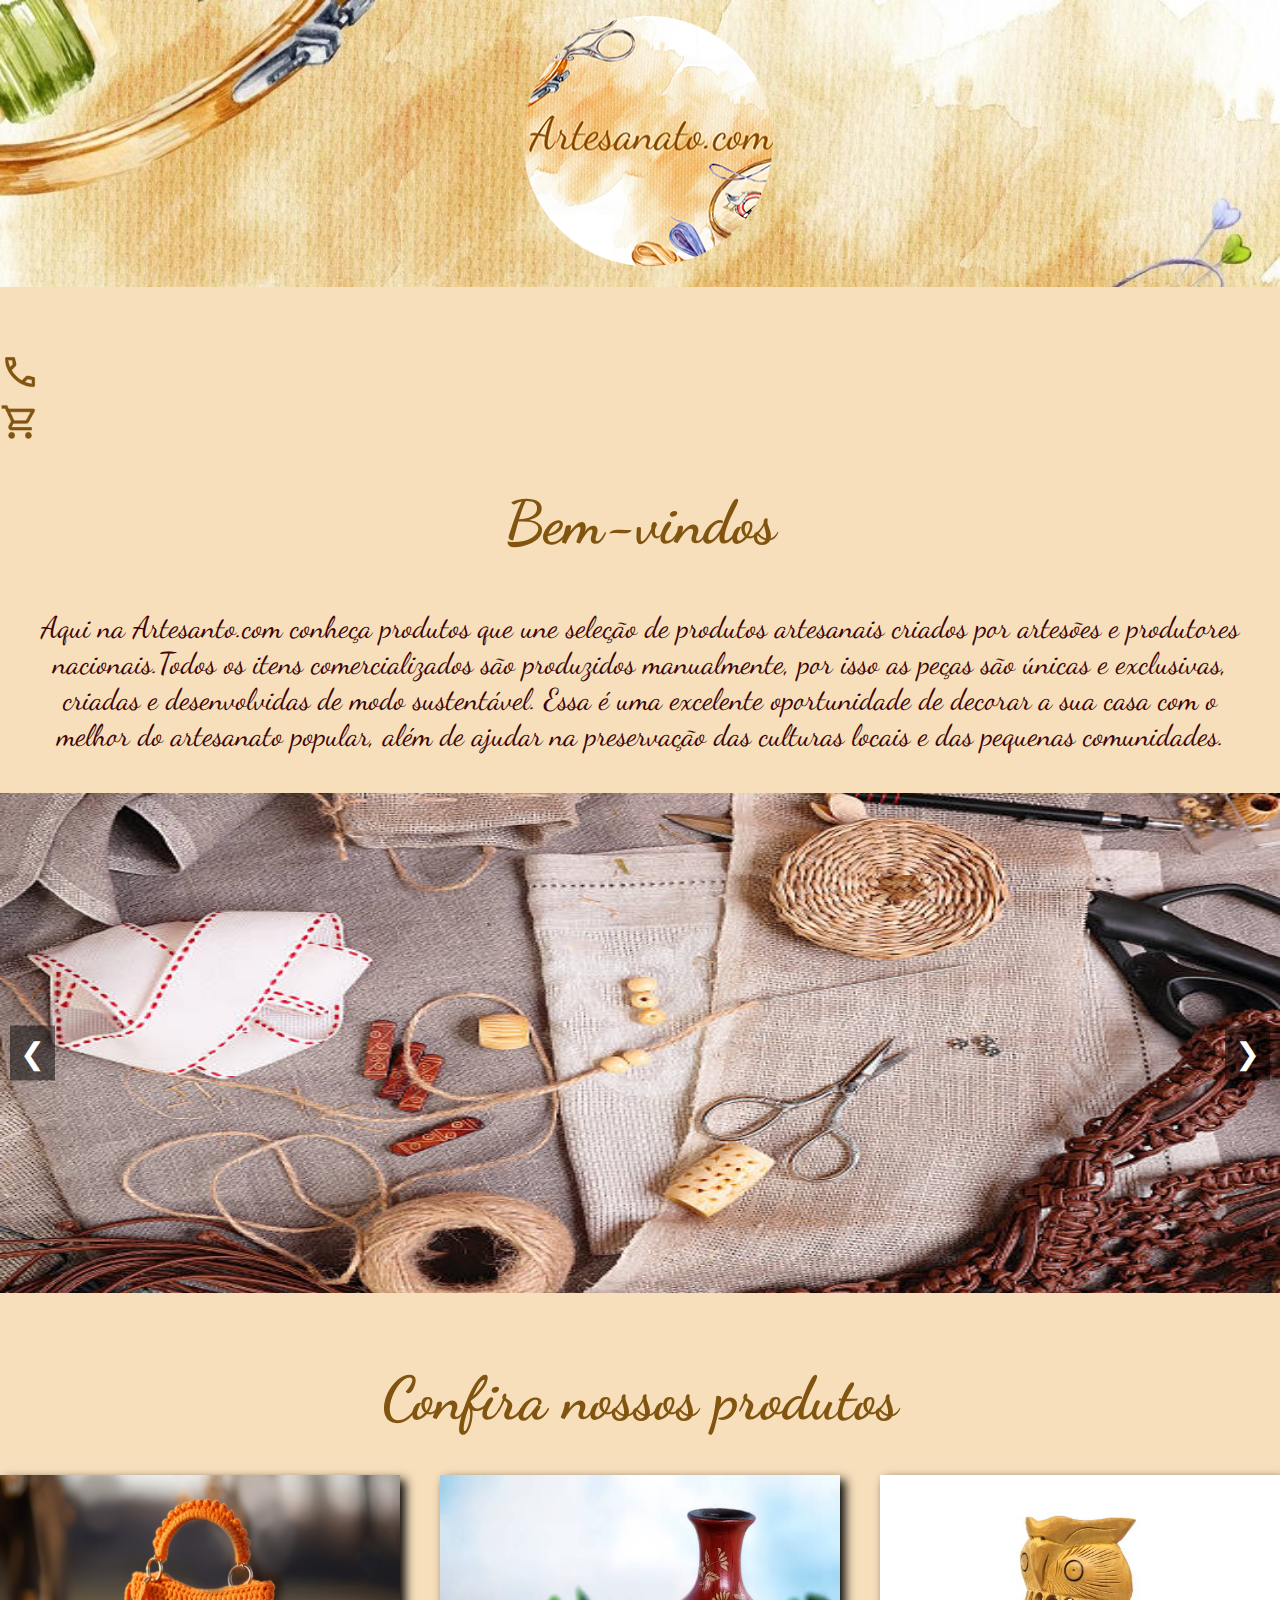
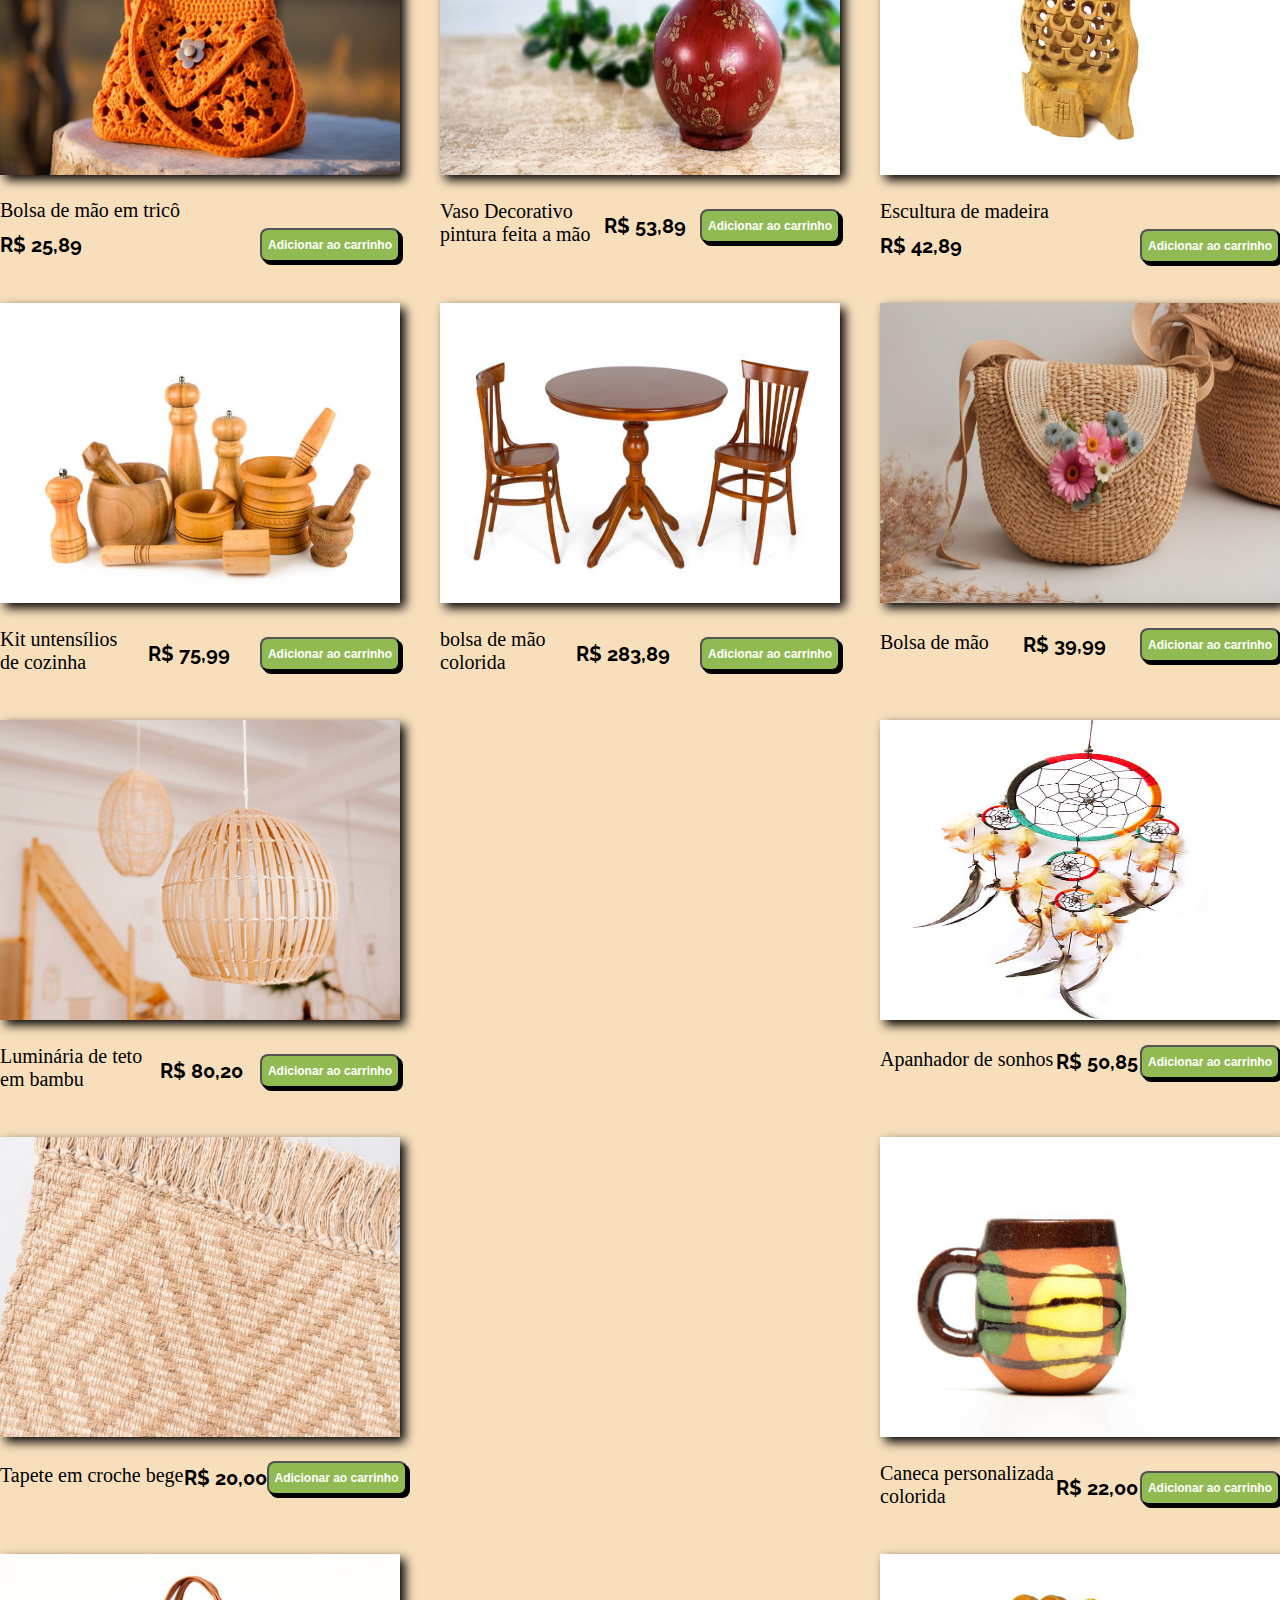
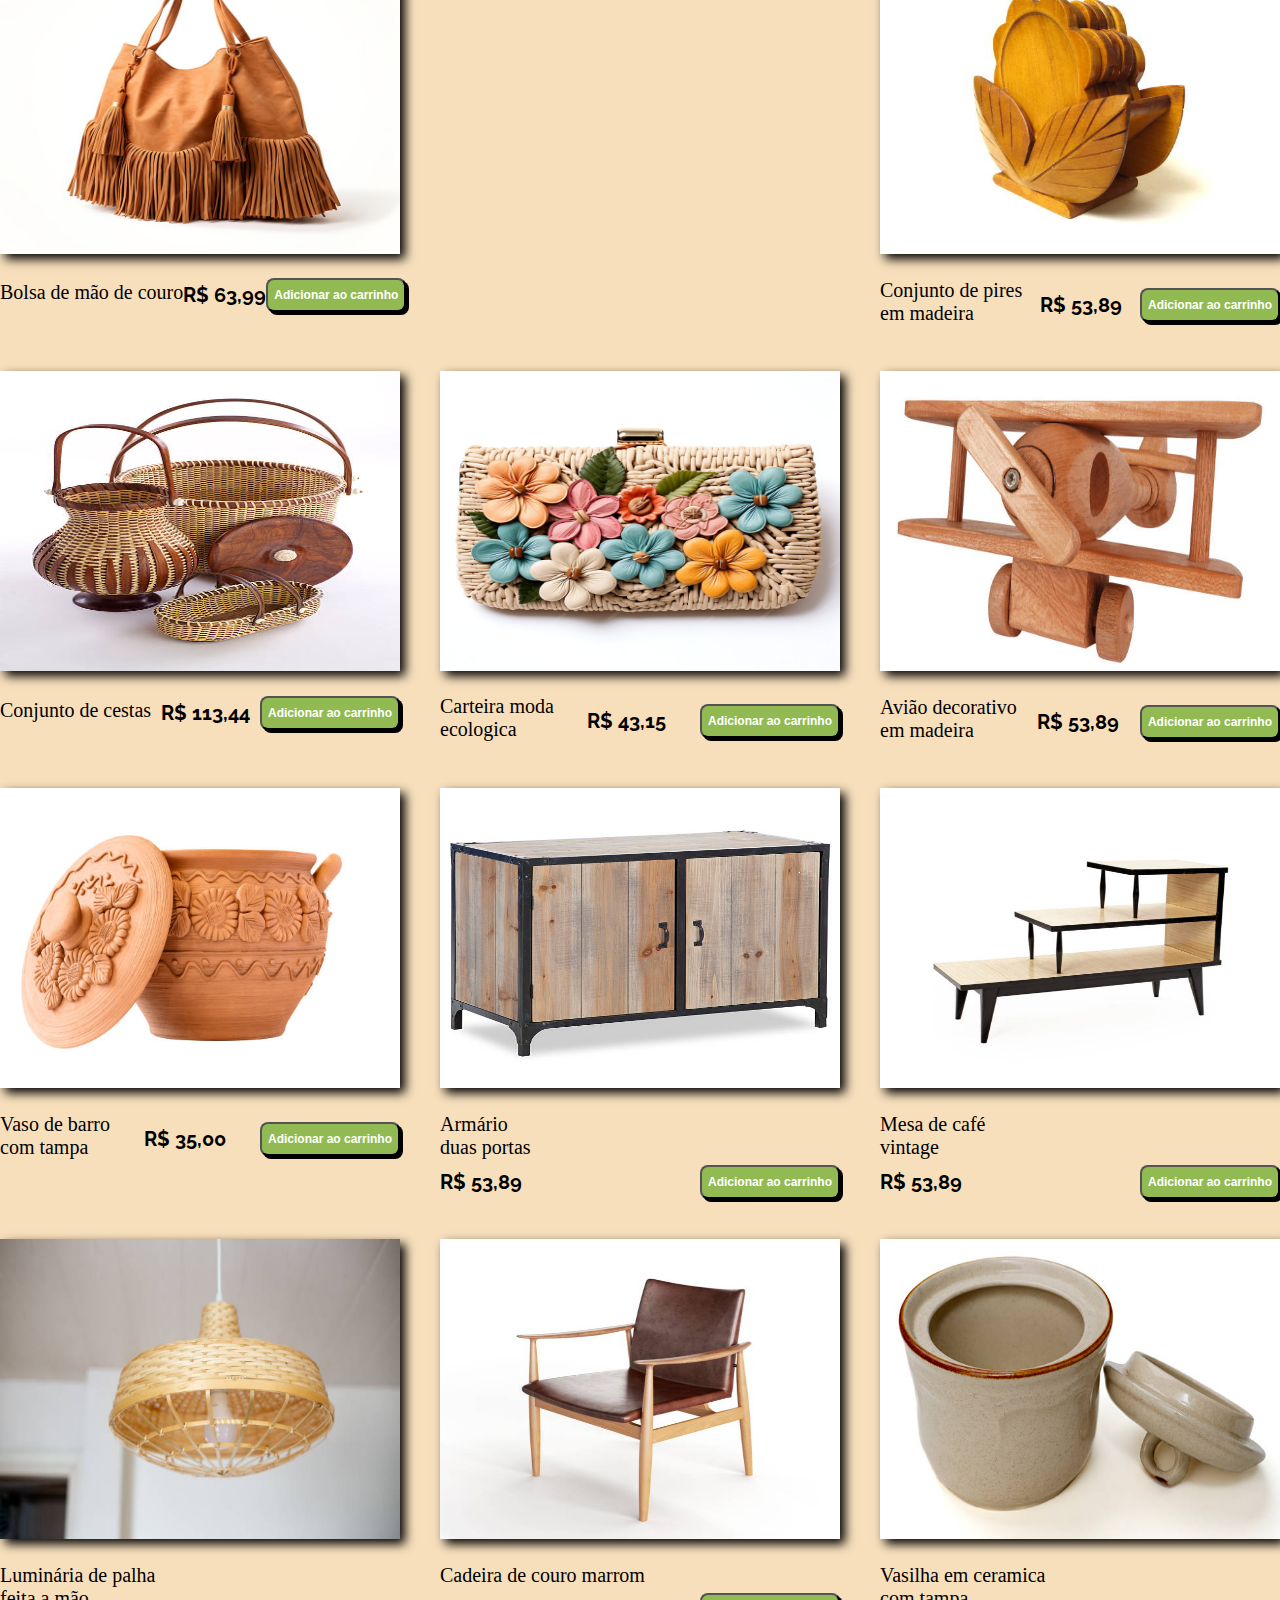
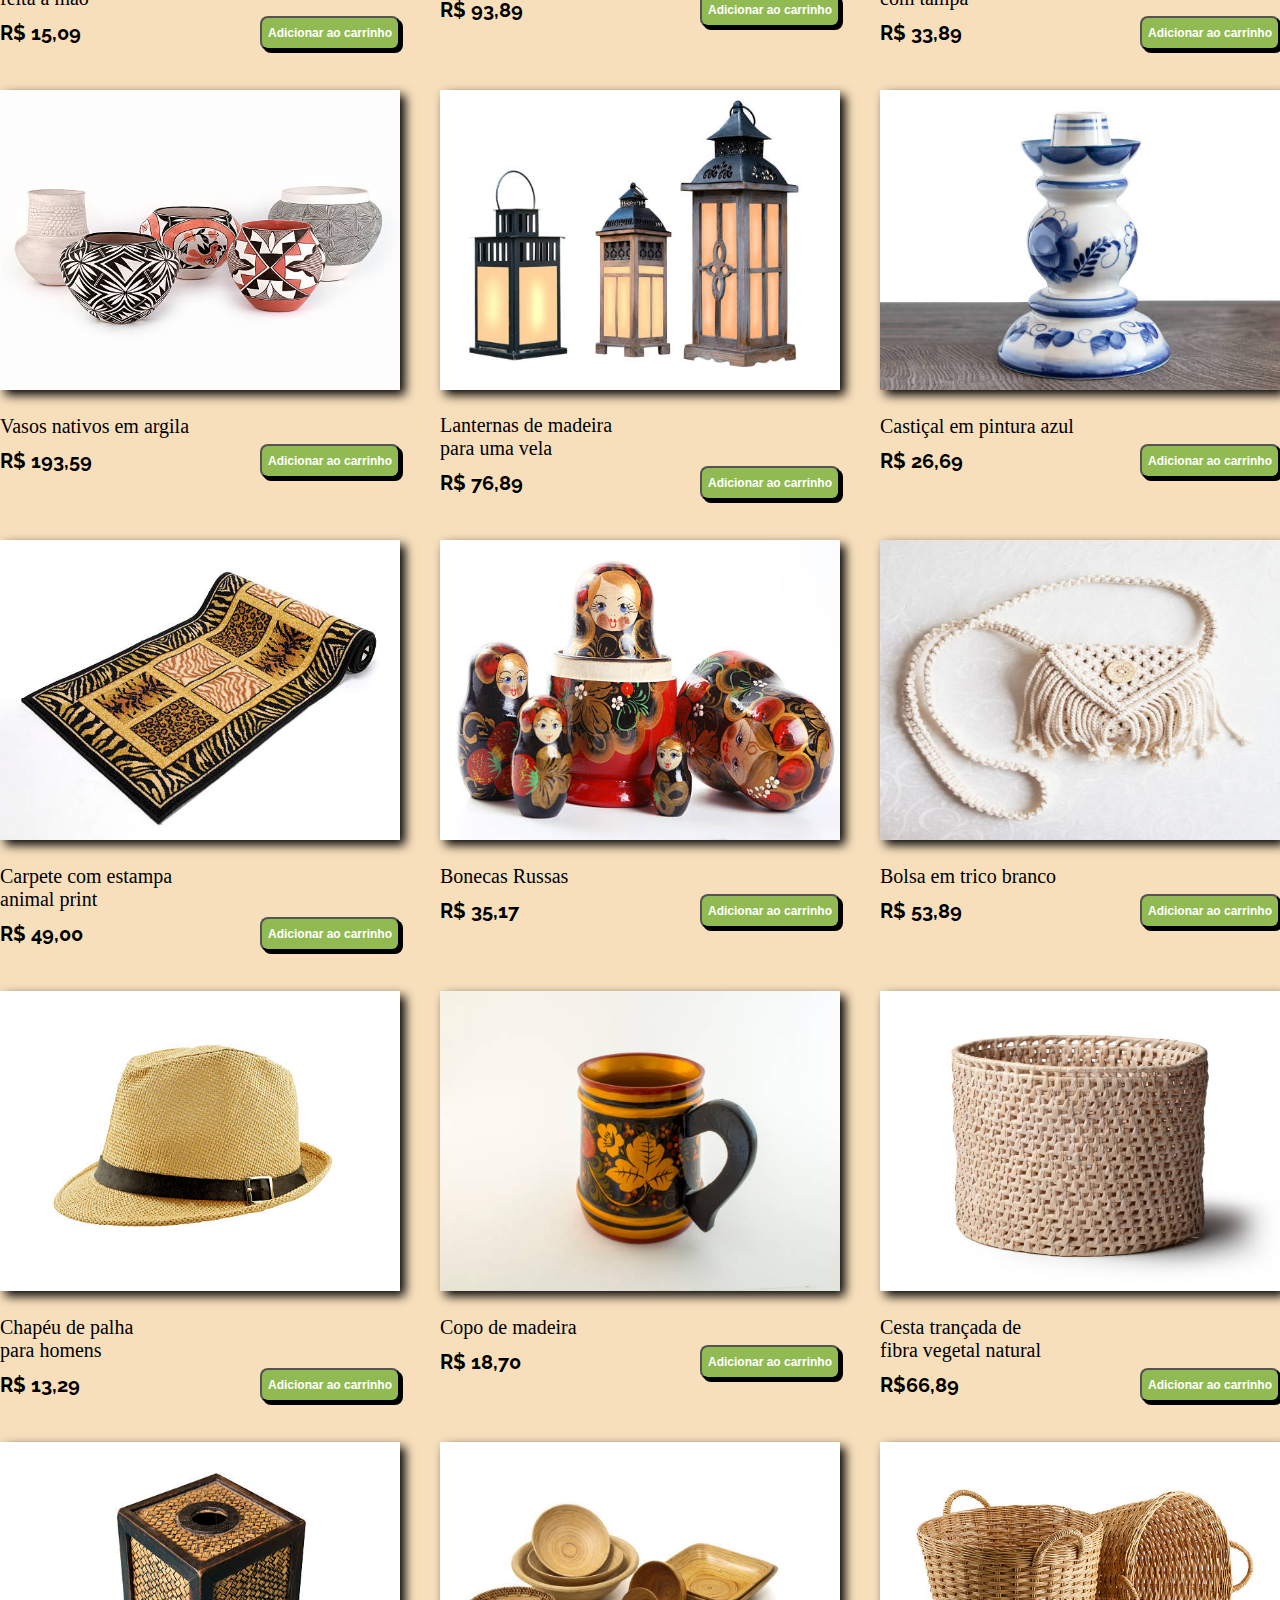
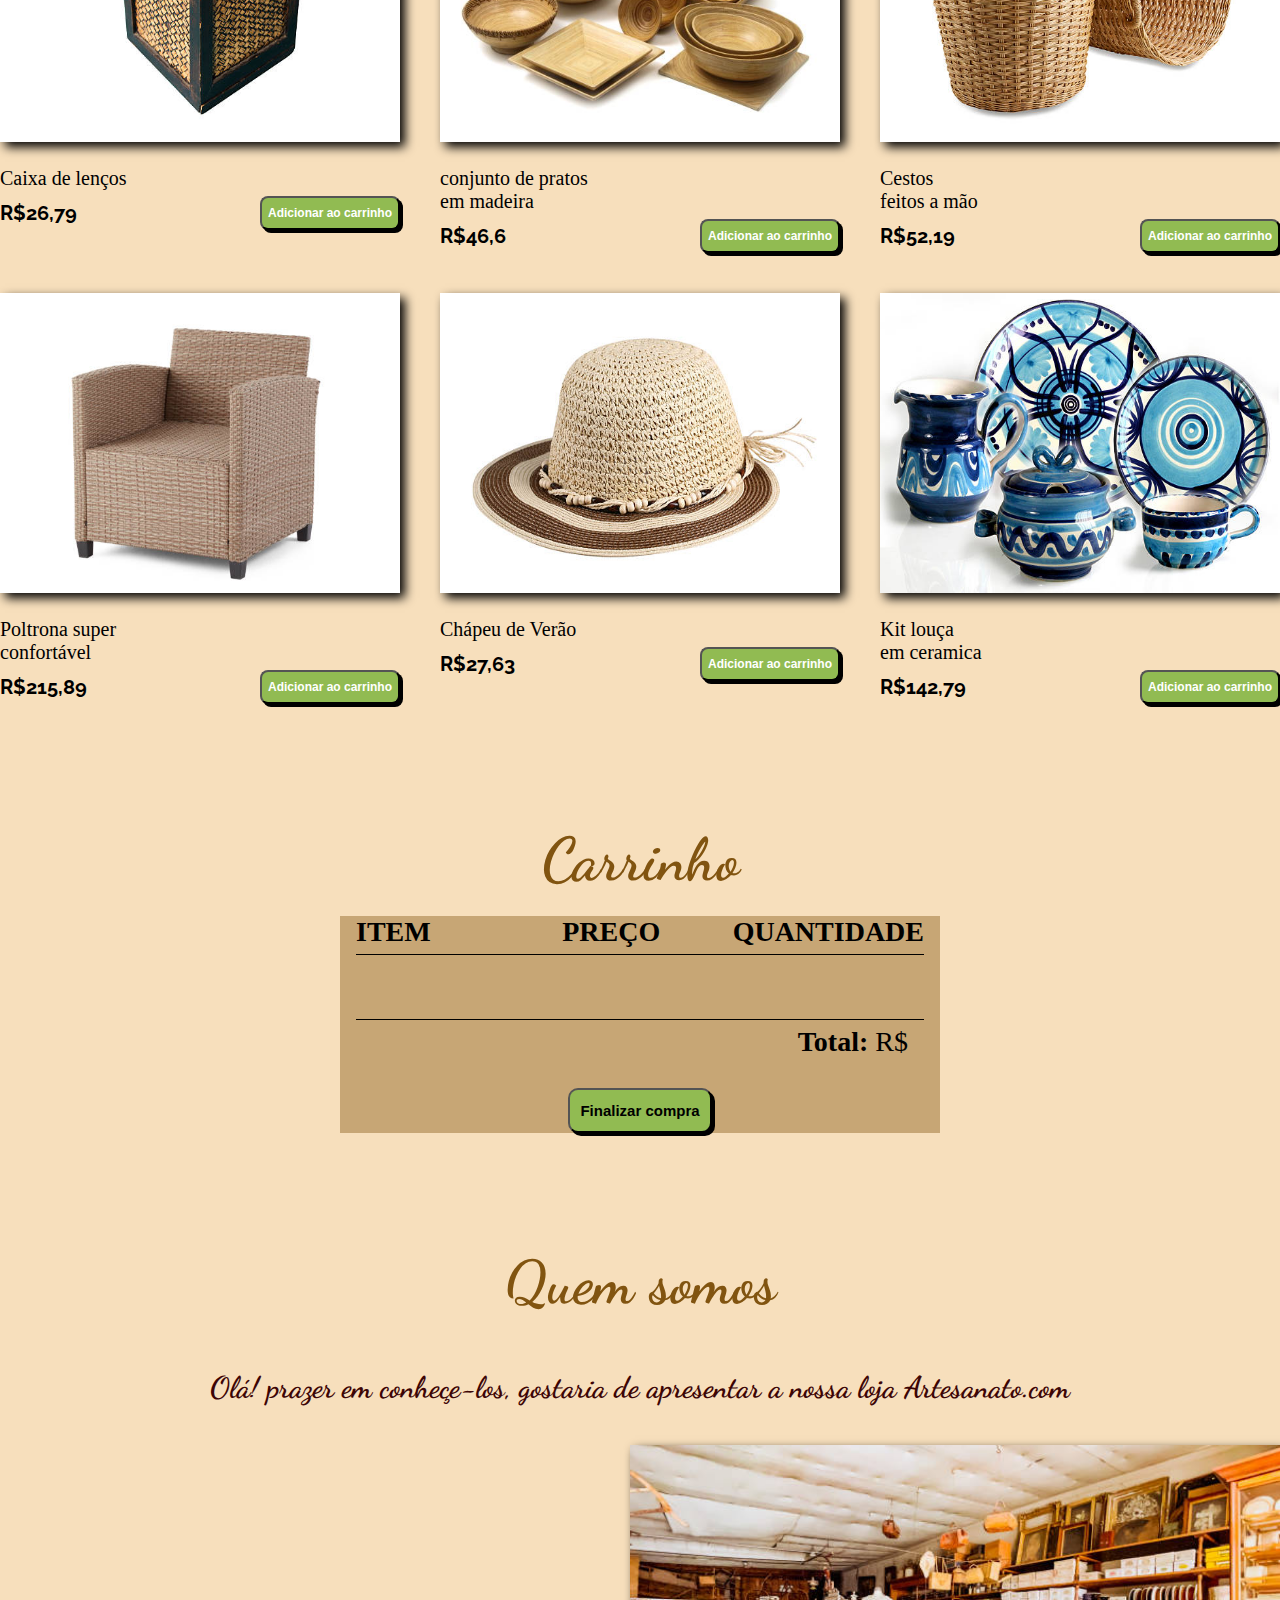
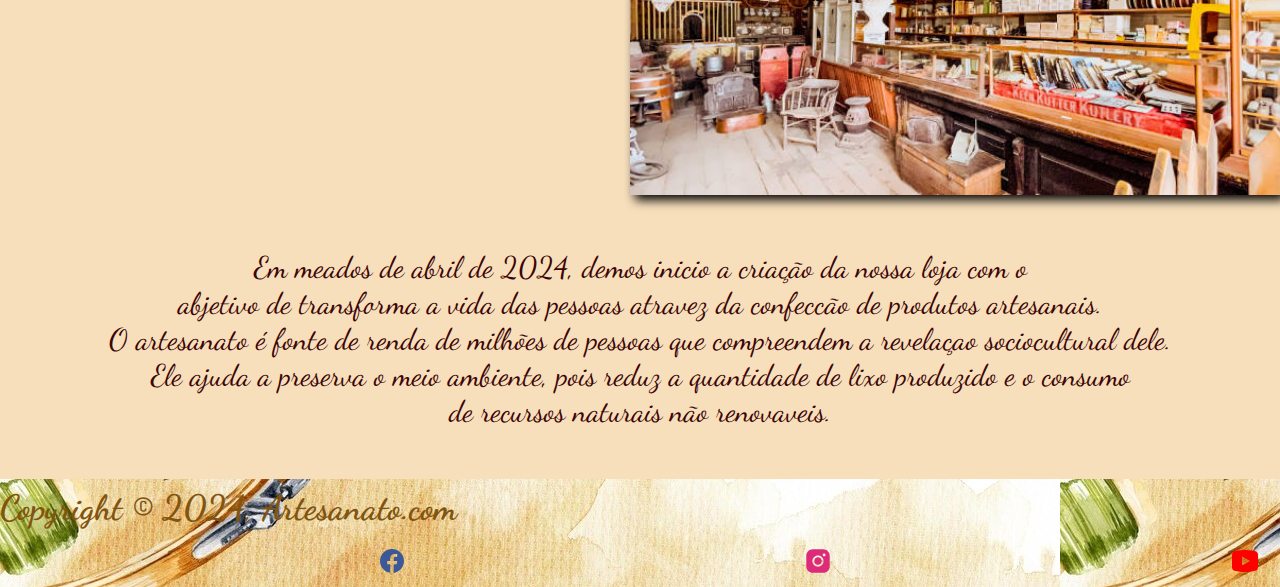
==== commit d71b4bb0: "10 dia de projeto" ====
--- a/index.html
+++ b/index.html
@@ -21,7 +21,15 @@
                 </li>
             </header>
 
-
+            <ul class=""><!--Editar-->
+                <li class="footer-item" id="main-about">
+                  <a href="contato.html" ><img src="imagens/conta.png" alt="contato" height="40"></li><a>
+                </li>
+                <li class="footer-item">
+                  <a href="carrinho.html"><img src="imagens/carrinho (3).png" alt="carrinho" height="40"></li><a>
+                </li>
+                
+            </ul>
                
     
 
@@ -287,8 +295,8 @@
     <img class="product-image" src="imagens/cozinha3.jpg" alt="">
     <p class="product-title">Lanternas de madeira <br> para uma vela</p>
     <div class="product-price-container" >      
-    <span class="product-price">R$ 76,89</span>
-    <button class="button-hover" type="button">Adicionar ao carrinho</button>
+        <span class="product-price">R$ 76,89</span>
+        <button class="button-hover" type="button">Adicionar ao carrinho</button>
     </div>
 </div>
 
@@ -308,8 +316,8 @@
     <img class="product-image" src="imagens/cozinha5.jpg" alt="">
     <p class="product-title">Carpete com estampa <br> animal print</p>
     <div class="product-price-container" >
-    <span class="product-price">R$ 49,00</span>  
-    <button class="button-hover" type="button">Adicionar ao carrinho</button>
+        <span class="product-price">R$ 49,00</span>  
+        <button class="button-hover" type="button">Adicionar ao carrinho</button>
     </div>
 </div>
 
@@ -336,7 +344,7 @@
 <div class="product" >
     <strong class="product-title"></strong>
     <img class="product-image" src="imagens/cozinha8.jpg" alt="">
-    <p class="product-title">Chapéu de palha para homens</p>
+    <p class="product-title">Chapéu de palha <br> para homens</p>
     <div class="product-price-container" >
         <span class="product-price">R$ 13,29</span>
         <button class="button-hover" type="button">Adicionar ao carrinho</button>
@@ -355,36 +363,33 @@
 
 
     <div class="product" >
-       
+       <strong class="product-title"></strong>
         <img class="product-image" src="imagens/cozinha10.jpg" alt="">
-        <div class="product-price-container" >
-         <p class="product-title">Cesta trançada de <br> fibra vegetal natural</p>
+         <p class="product-title">Cesta trançada de <br>  fibra vegetal natural</p>
          <div class="product-price-container">
-            <span class="product-price">R$ 66,89</span>
+            <span class="product-price">R$66,89</span>
             <button class="button-hover" type="button">Adicionar ao carrinho</button>
         </div>
     </div>
 
 
     <div class="product" >
-       
+        <strong class="product-title"></strong>
         <img class="product-image" src="imagens/cozinha11.jpg" alt="">
-        <div class="product-price-container" >
         <p class="product-title">Caixa de lenços</p>
         <div class="product-price-container">
-        <span class="product-price">R$ 26,79</span>
-        <button class="button-hover" type="button">Adicionar ao carrinho</button>
+            <span class="product-price">R$26,79</span>
+            <button class="button-hover" type="button">Adicionar ao carrinho</button>
         </div>
   </div>
 
 
     <div class="product" >
-       
+       <strong class="product-title"></strong>
         <img class="product-image" src="imagens/cozinha12.jpg" alt="">
-        <div class="product-price-container" >
-            <p class="product-title">conjunto de pratos em madeira</p>
+            <p class="product-title">conjunto de pratos <br> em madeira</p>
             <div class="product-price-container">
-            <span class="product-price">R$ 46,6</span>
+            <span class="product-price">R$46,6</span>
             <button class="button-hover" type="button">Adicionar ao carrinho</button>
         </div>
     </div>
@@ -394,44 +399,42 @@
   
 
     <div class="product" >
+        <strong class="product-title"></strong>
         <img class="product-image" src="imagens/cozinha13.jpg" alt="">
-        <div class="product-price-container" >
-            <p class="product-title">Cestos feitos a mão</p>
+            <p class="product-title">Cestos <br> feitos a mão</p>
             <div class="product-price-container">
-            <span class="product-price">R$ 52,19</span>
+            <span class="product-price">R$52,19</span>
             <button class="button-hover" type="button">Adicionar ao carrinho</button>
         </div>
     </div>
 
 
-    <h2 class="title-median"></h2>
-   
-    <div class="product-container">
-     <div class="product" id="product-bolsa">
+    <div class="product">
+        <strong class="product-title"></strong>
              <img class="product-image" src="imagens/cozinha14.jpg" alt="bolsa">
-             <p class="product-title">Poltrona super confortável</p>
+             <p class="product-title">Poltrona super <br> confortável</p>
              <div class="product-price-container">
-                <span class="product-price">R$ 215,89</span>
+                <span class="product-price">R$215,89</span>
                 <button class="button-hover" type="button">Adicionar ao carrinho</button>
             </div>
         </div>
  
         <div class="product" >
              <strong class="product-title"></strong>
-            <img class="product-image" src="imagens/casa3.jpg" alt="">
+            <img class="product-image" src="imagens/cozinha15.jpg" alt="">     
+             <p class="product-title">Chápeu de Verão</p>
             <div class="product-price-container" >
-             <p class="product-title">Vaso Decorativo <br> pintura feita a mão</p>
-                <span class="product-price">R$ 53,89</span>
+                <span class="product-price">R$27,63</span>
                 <button class="button-hover" type="button">Adicionar ao carrinho</button>
             </div>
         </div>
  
         <div class="product" >
              <strong class="product-title"></strong>
-            <img class="product-image" src="imagens/casa5.jpg" alt="">
-            <p class="product-title">Escultura de madeira</p>
+            <img class="product-image" src="imagens/cozinha16.jpg" alt="">
+            <p class="product-title">Kit louça <br> em ceramica</p>
             <div class="product-price-container" >
-                <span class="product-price">R$ 42,89</span>
+                <span class="product-price">R$142,79</span>
                 <button class="button-hover" type="button">Adicionar ao carrinho</button>
             </div>
         </div>
@@ -443,7 +446,7 @@
 
    
 
-
+<link rel="stylesheet" href="carrinho.html">
 
     <main class="main-about">
         <h2 class="title-header">Carrinho</h2>
@@ -507,14 +510,14 @@
 </main>
 
 <h2  class="title-header">Quem somos</h2>
-<h3 class="description">Olá! prazer em conheçe-los e gostaria de apresentar o artesanaoto.com</h3>
+<h3 class="description">Olá! prazer em conheçe-los, gostaria de apresentar a nossa loja Artesanato.com</h3>
 <div>
 <img class="image" src="imagens/quemsomos.jpg" alt="">
 </div>
 <p class="description">Em meados de abril de 2024, demos inicio a criação da nossa loja com o <br> abjetivo de transforma  a vida das pessoas atravez da confeccão de produtos artesanais. <br>
-<p class="description">O artesanato é fonte de renda de milhões de pessoas que compreendem a revelaçao sociocultural dele. <br> 
-      <p class="description">Em primeiro lugar, ele ajuda a preserva o meio ambiente, pois reduz a quantidade de lixo produzido e o <br>
-consumo de recursos naturais não renovaveis. 
+ O artesanato é fonte de renda de milhões de pessoas que compreendem a revelaçao sociocultural dele. <br> 
+Ele ajuda a preserva o meio ambiente, pois reduz a quantidade de lixo produzido e o 
+consumo <br> de recursos naturais não renovaveis. 
 </p>
 
 
@@ -525,9 +528,6 @@
             <h3>Copyright © 2024, Artesanato.com <h3>
 
                 <ul class="list-container"><!--Editar-->
-                    <li class="footer-item">
-                      <a href="contato.html"><img src="imagens/" alt="contato" height="30"></li><a>
-                    </li>
                     
                     <li class="footer-item">
                         <a href="https://www.facebook.com/" target="_blank">
@@ -555,7 +555,7 @@
         </footer>
 
         <button id="voltarAoTopo">
-            <img class="scroll" src="imagens/arrow_circle3.png" alt="Voltar ao Topo">
+            <img class="scroll" src="imagens/contactreal1.png" alt="Voltar ao Topo">
         </button>
         
         <script src="script.js" defer></script>
--- a/style.css
+++ b/style.css
@@ -104,8 +104,8 @@
 }
 
 .product-image {
-    width: 430px;
-    height: 330px;
+    width: 400px;
+    height: 300px;
     margin-bottom: 20px;
     box-shadow: 5px 5px 10px black;
 }
@@ -310,7 +310,7 @@
     text-align: center;
     margin-bottom: 30px;
     font-size: 35px;
-    background-color: rgb(189, 189,218);
+    background-color:#c7a675;;
   
   }
 
@@ -340,18 +340,13 @@
     justify-content: space-between; 
 }
 
-.container{
-  text-align: center;
-  margin-bottom: 30px;
-  font-size: 35px;
-  background-color: rgb(189, 189,218);
-
-}
+
 .button-form{
+    background-color: rgb(145, 187, 82) ;
     padding: 5px 7px;
     border-radius: 8px ;
     font-size: 14px;
-    box-shadow: 3px 3px black;
+    box-shadow: 3px 3px  black;
    
 }
 
@@ -366,7 +361,7 @@
     margin-right: auto;
     margin-left: auto;
     margin-bottom: 20px;
-    background-color:  rgb(189, 189,218);
+    background-color:#c7a675;;
   
 }
 
@@ -422,8 +417,8 @@
     
     }
  .image{
-    width: 600px;
-    height: 300px;
+    width: 650px;
+    height: 350px;
     margin-bottom: 20px;
     box-shadow: 5px 5px 10px black;
     margin-left: 630px;
@@ -434,8 +429,8 @@
     background-color: rgb(145, 187, 82);
     color: white;
     padding: 8px 6px;
-    border-radius: 10px;
-    font-size: 14px;
+    border-radius: 8px;
+    font-size: 12px;
     box-shadow: 3px 3px black;
     font-weight: bold;
     cursor: pointer;
@@ -502,8 +497,7 @@
 
 .main-footer{
     background-image: url(imagens/1714991874423.jpg);
-    color:black;
-   margin-right: 100px;
+    color:#815410;
     padding: 8px 0px;
     font-size: 30px;
     font-family: 'Dancing Script', cursive;
@@ -524,12 +518,11 @@
  
 
 #voltarAoTopo{
+    background-color: #f7dfbc;;
     display: none;
     position: fixed;
     bottom: 350px;
     right: 50px;
-    background-color: black;
-    color: red;
     border: none;
     padding: 0;
     cursor: pointer;
@@ -562,7 +555,7 @@
  
  .carousel-item img {
     width: 100%;
-    height: auto;
+    height: 500px;
     display: block;
  }
  
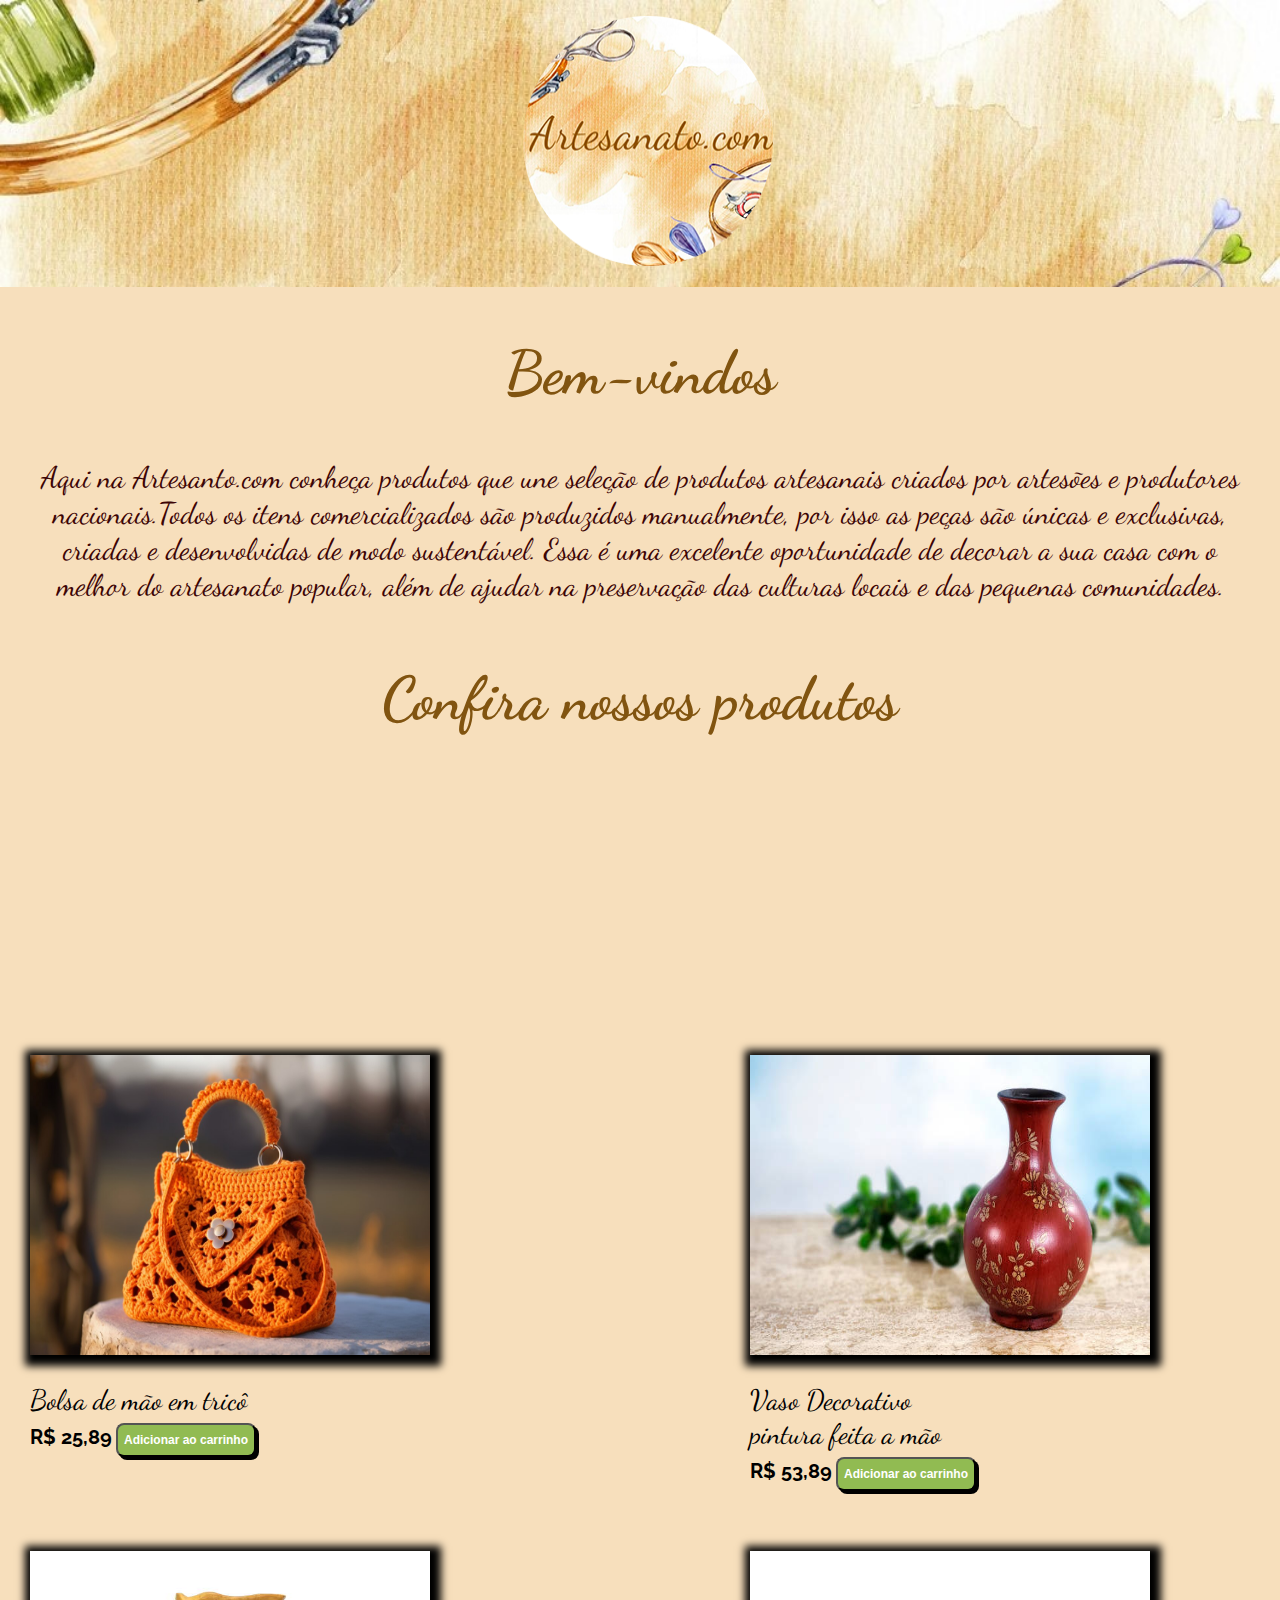
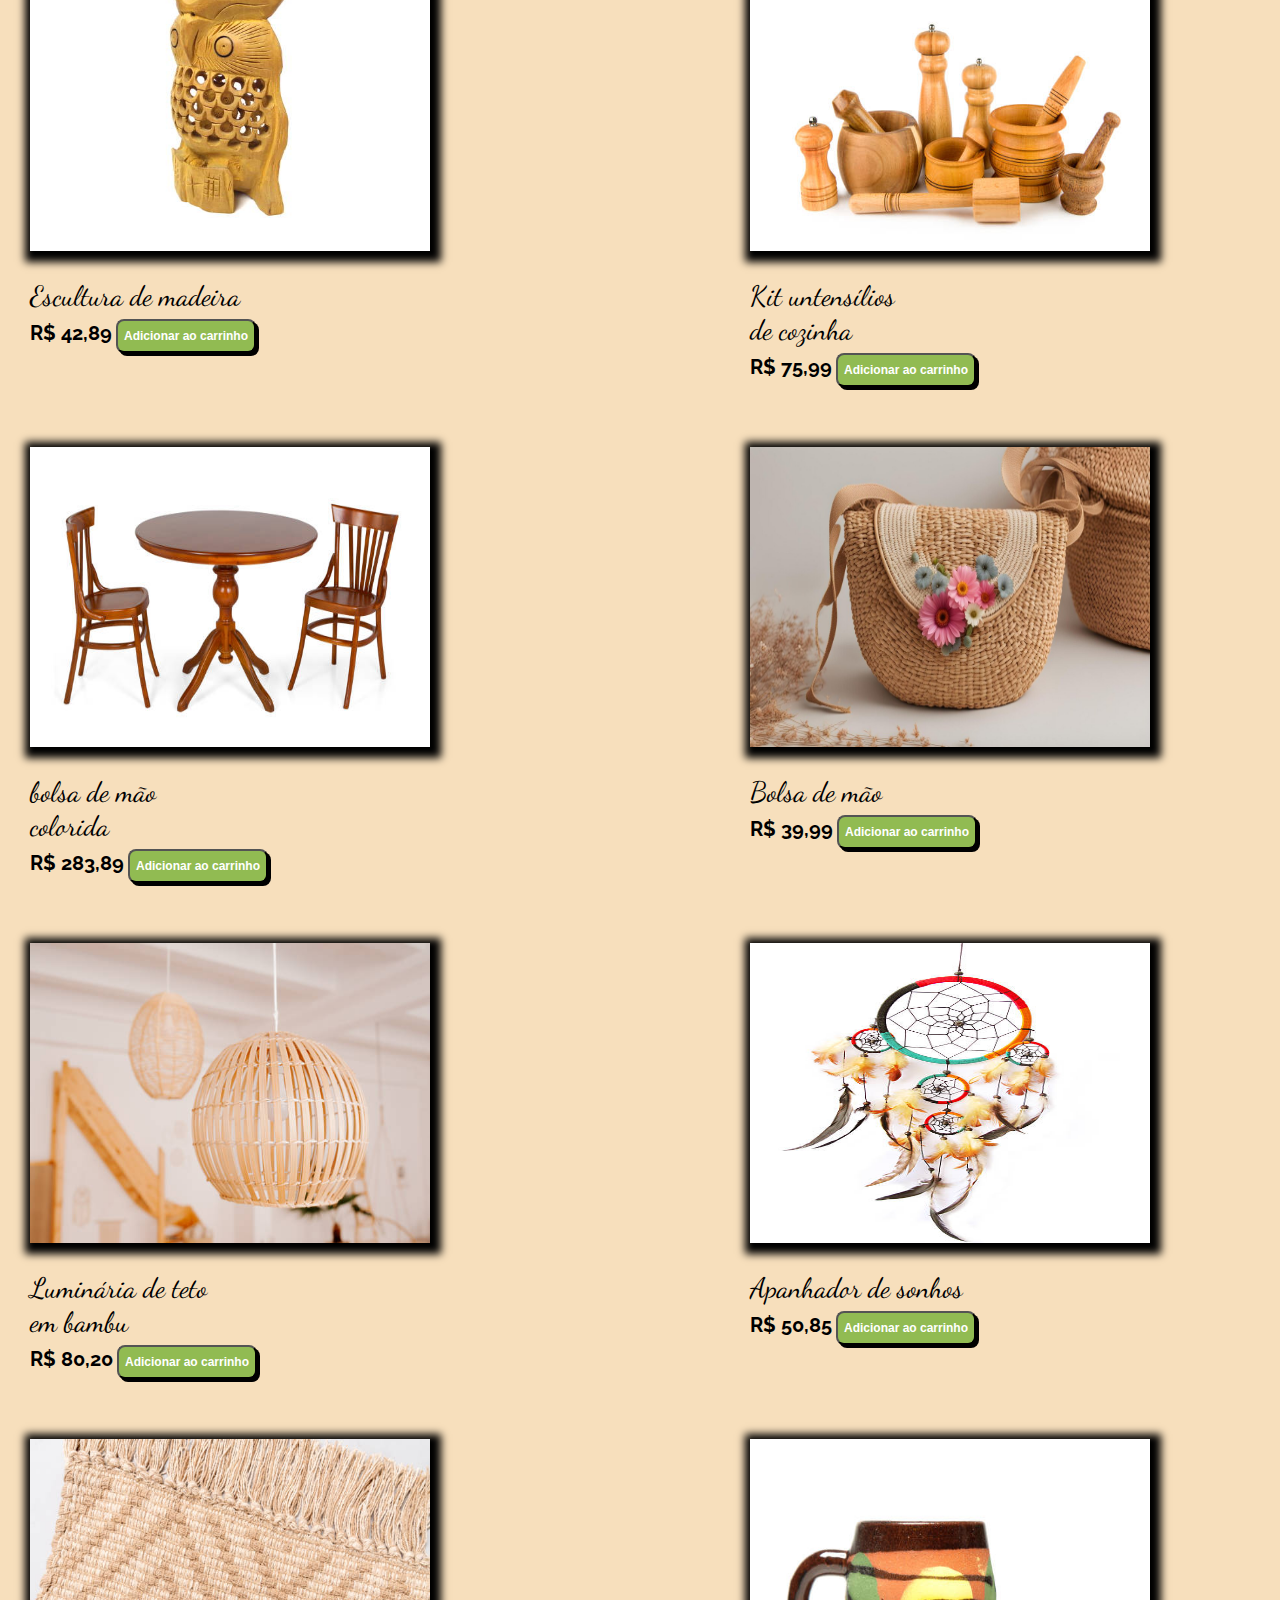
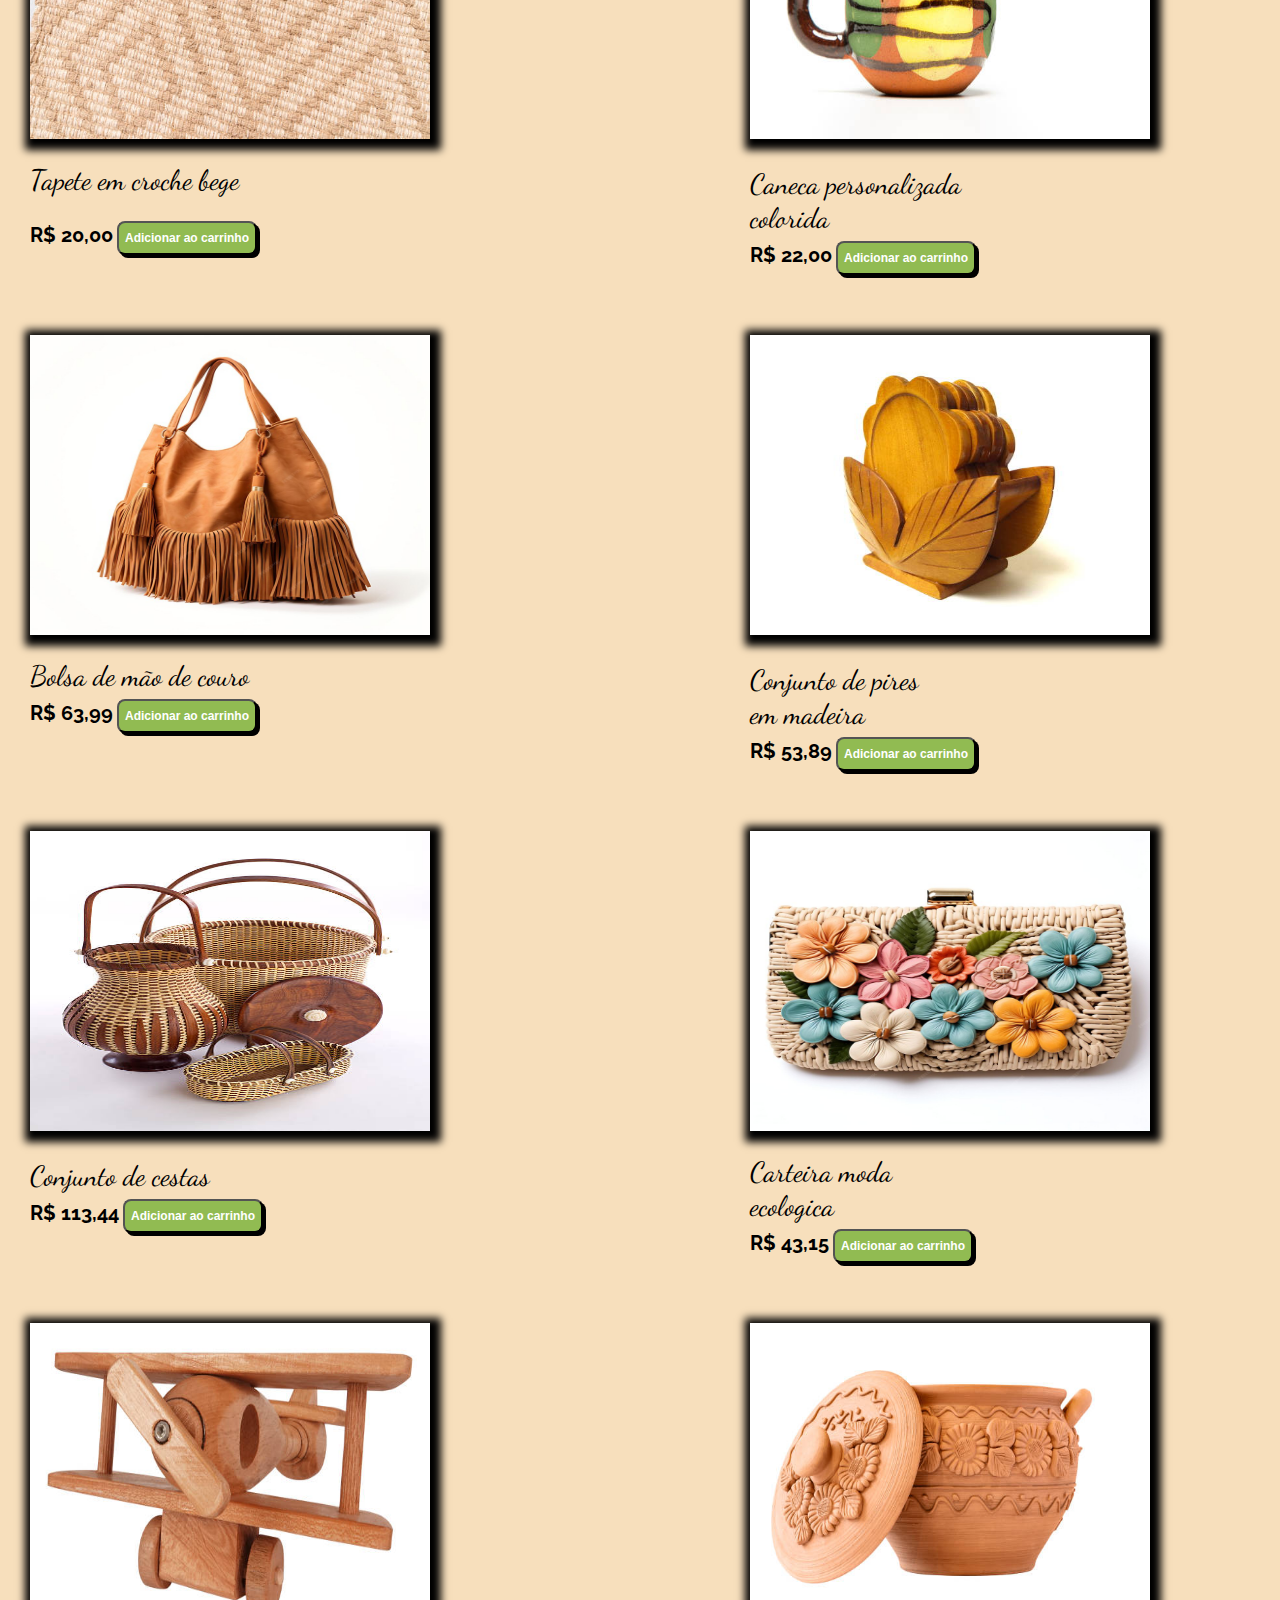
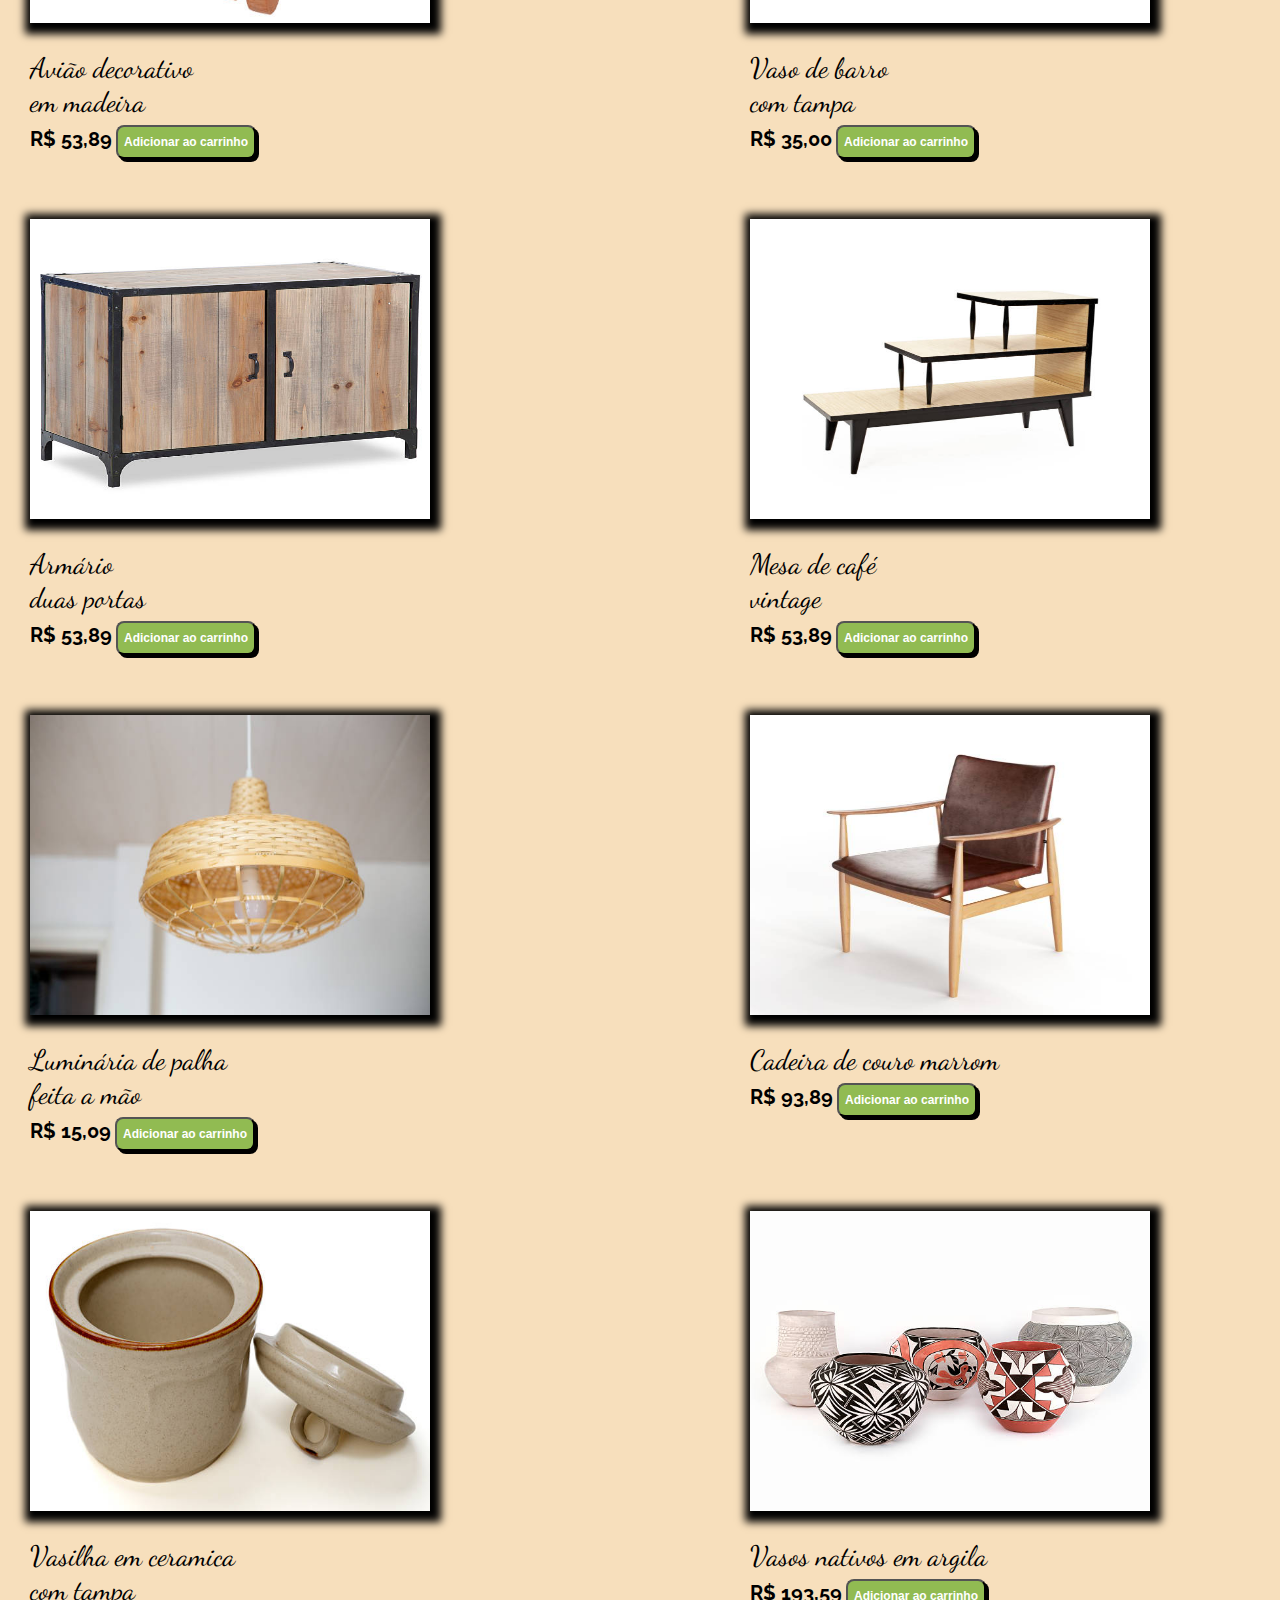
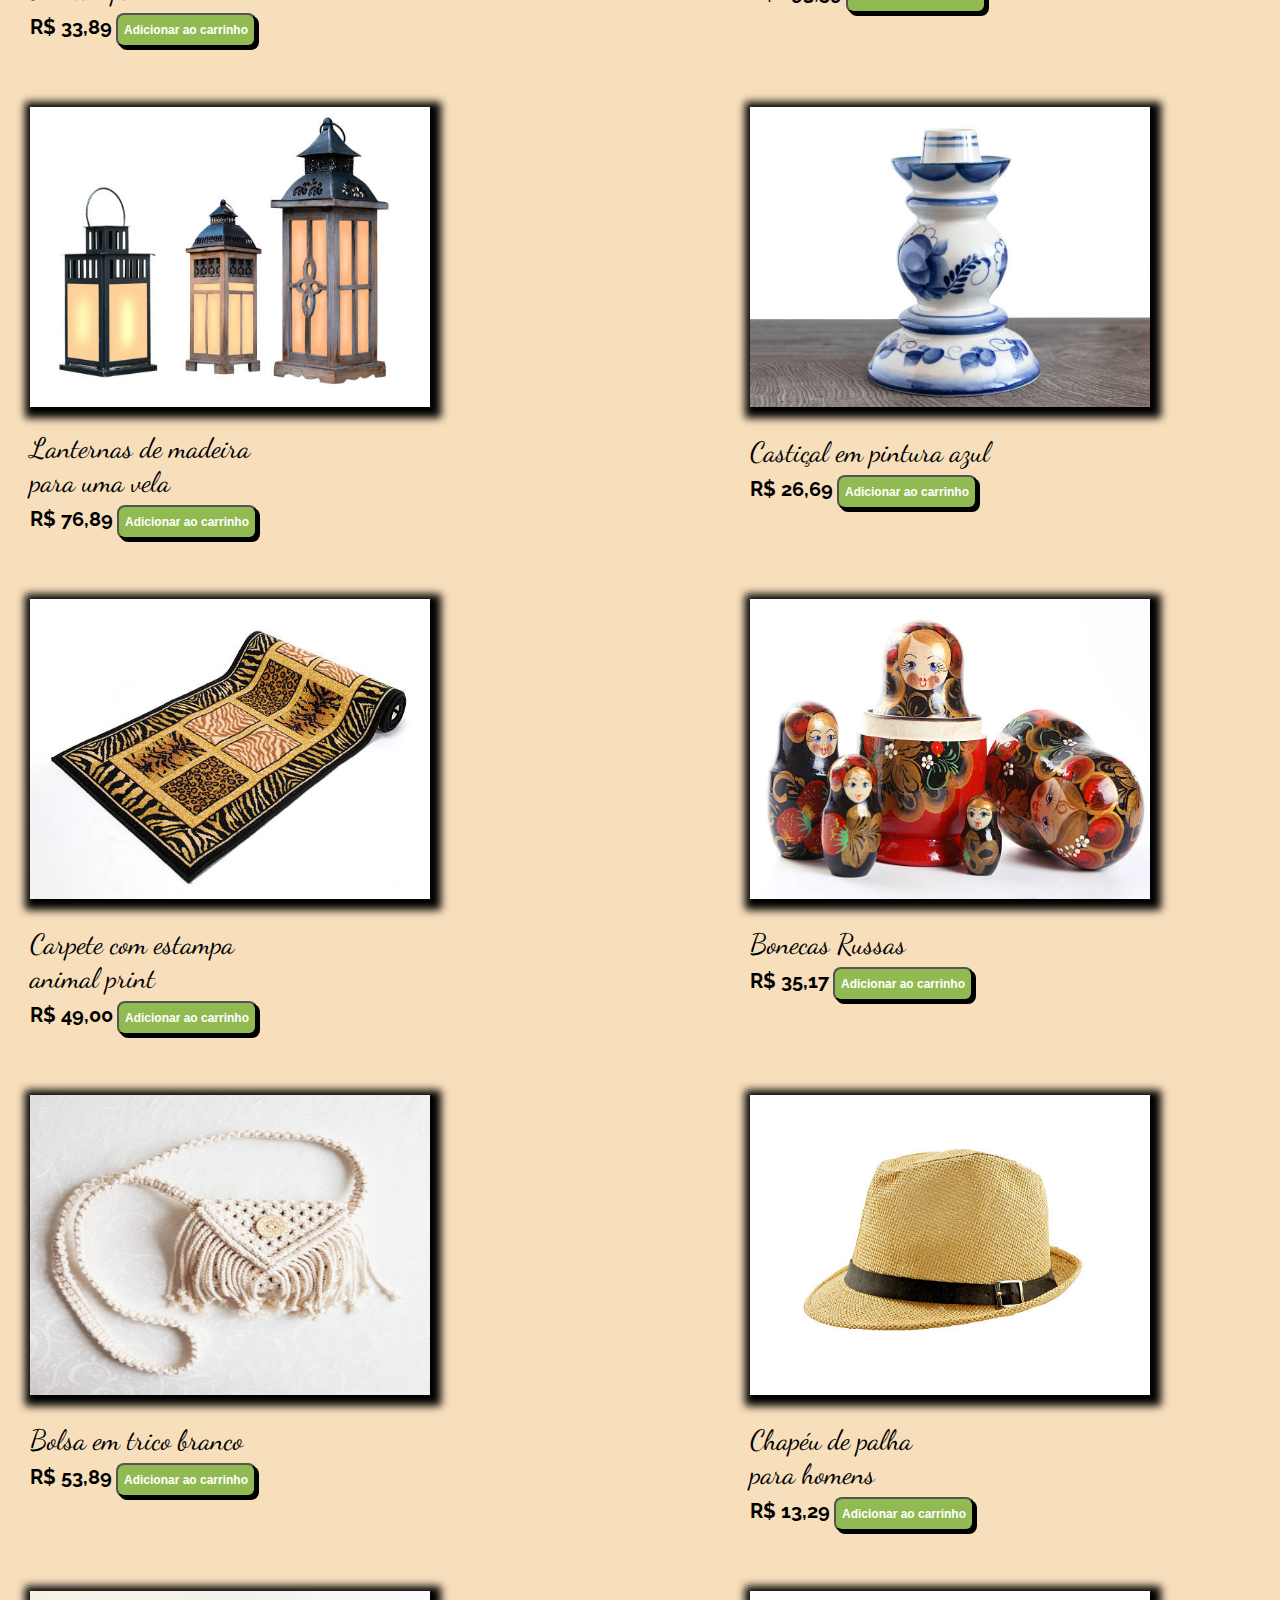
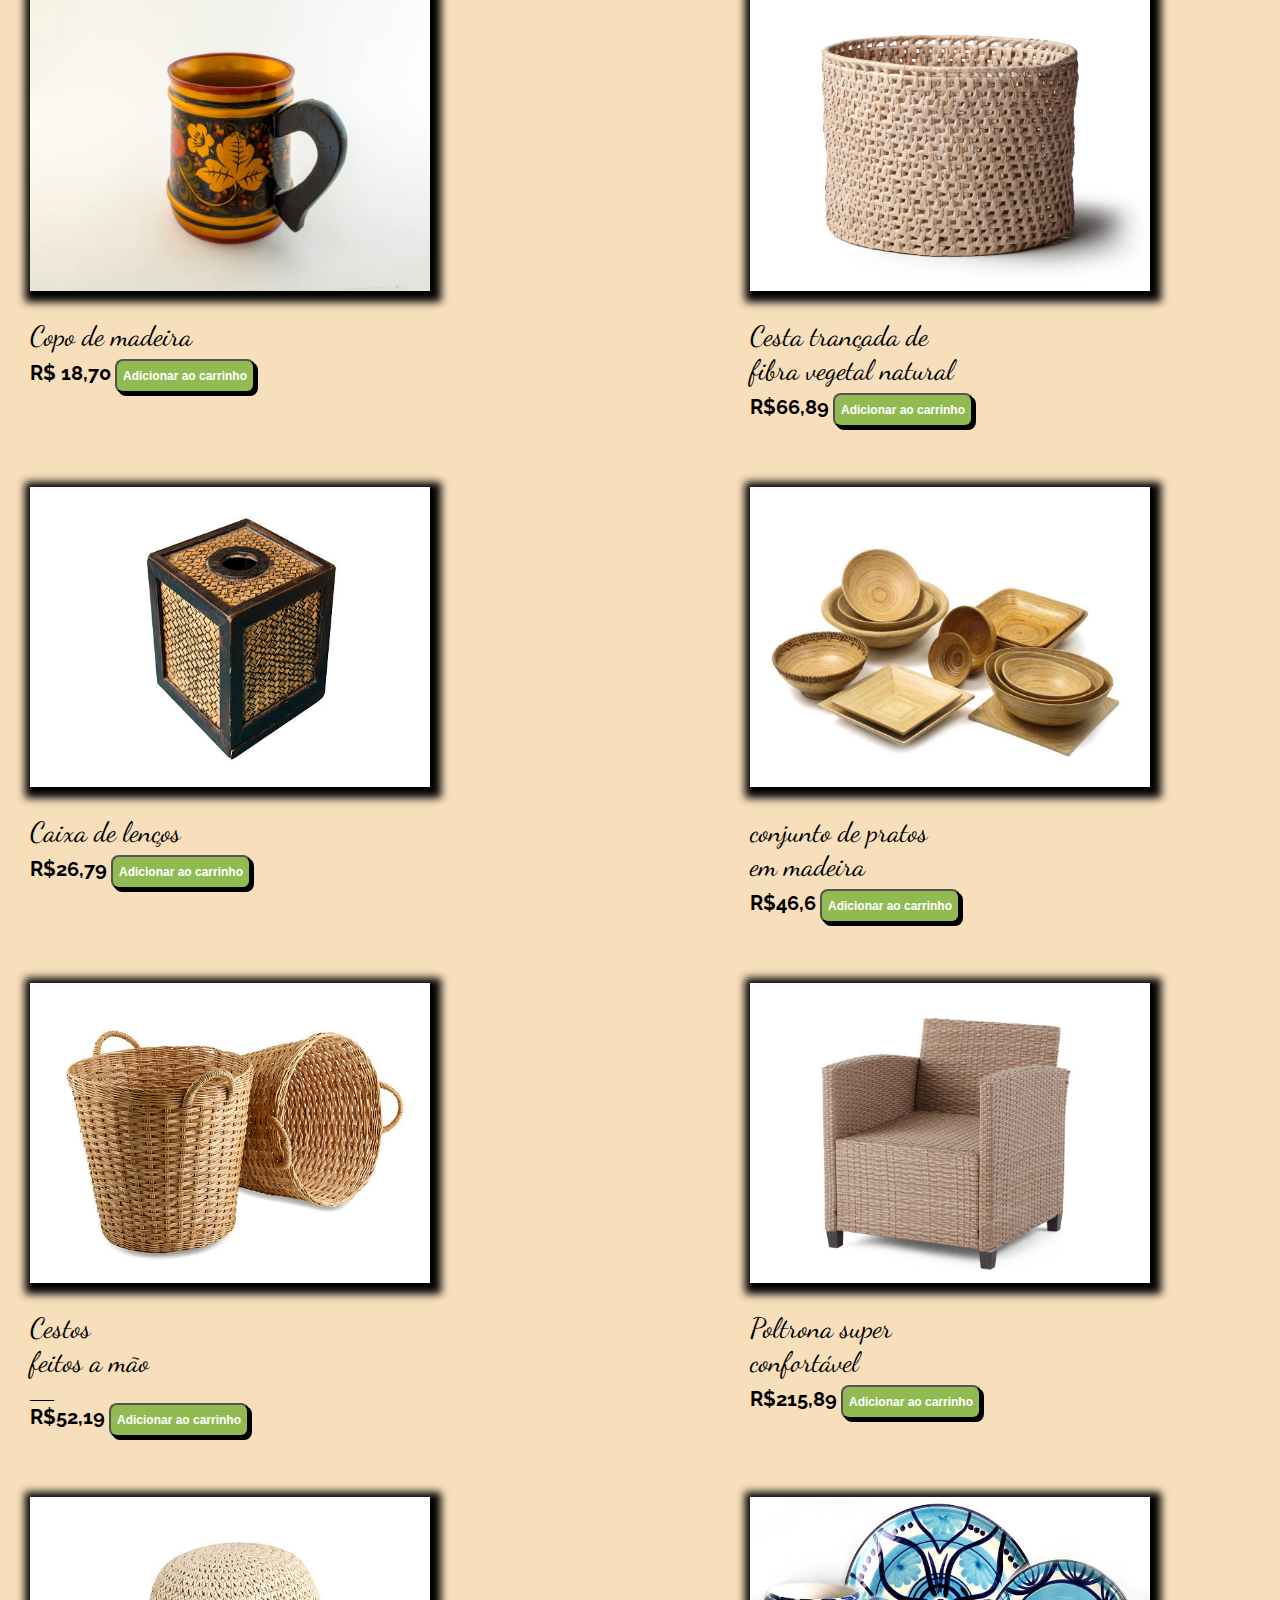
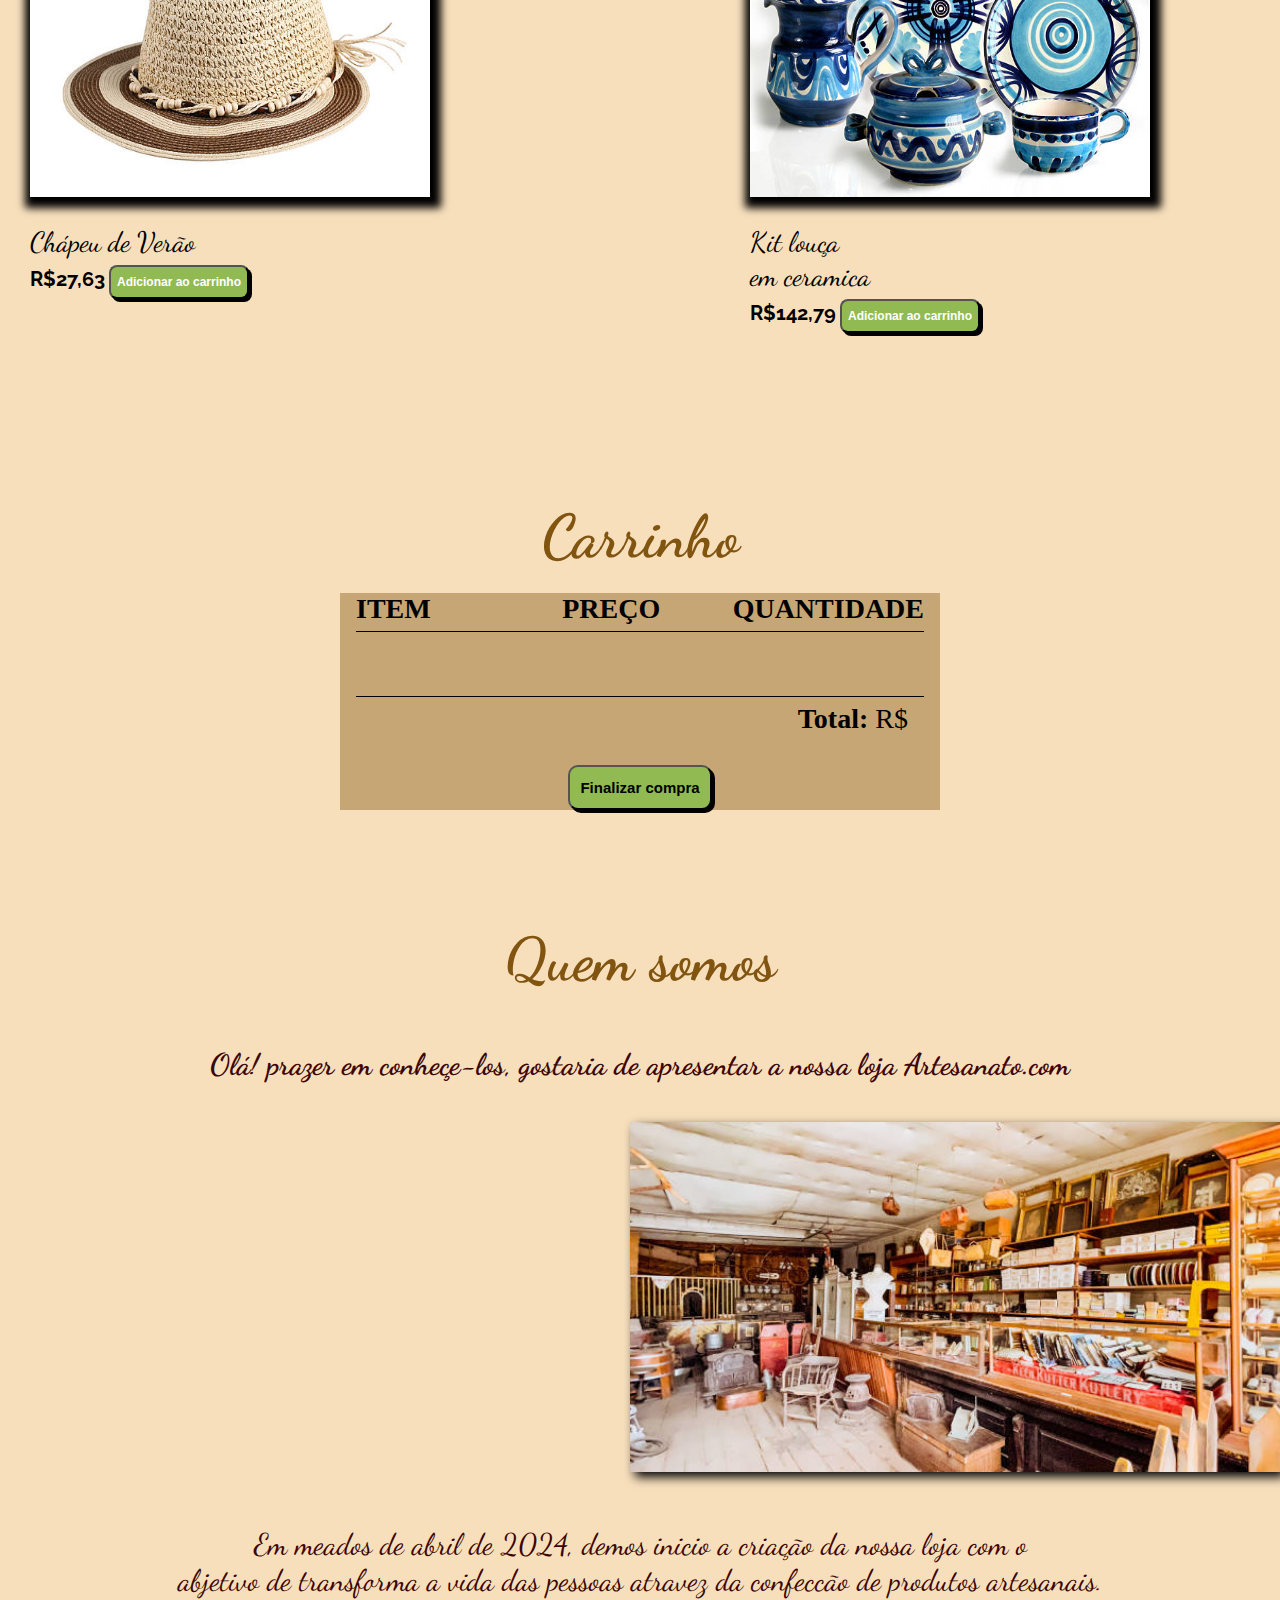
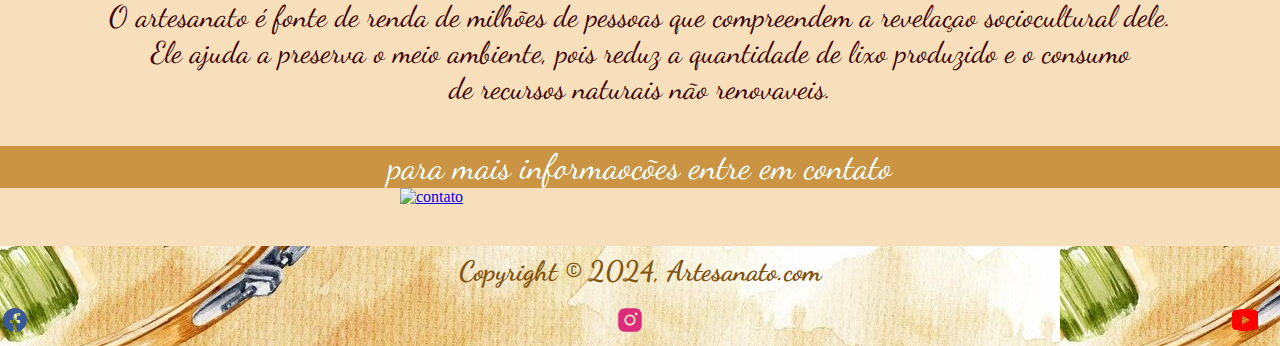
==== commit 44c23e36: "10 dia de projeto" ====
--- a/index.html
+++ b/index.html
@@ -20,50 +20,21 @@
                     </a> 
                 </li>
             </header>
-
-            <ul class=""><!--Editar-->
-                <li class="footer-item" id="main-about">
-                  <a href="contato.html" ><img src="imagens/conta.png" alt="contato" height="40"></li><a>
-                </li>
-                <li class="footer-item">
-                  <a href="carrinho.html"><img src="imagens/carrinho (3).png" alt="carrinho" height="40"></li><a>
-                </li>
-                
-            </ul>
-               
-    
+ <!--Banner-->
+       
+ <video autoplay muted loop id="background-video" class="video">
+    <source src="imagens/10844351-hd_3840_2160_25fps.mp4" type="video/mp4">
+    Seu navegador não suporta vídeos em HTML5.
+</video>
+
+
 
     <main>
         
         <h1 class="title-header">Bem-vindos</h1>
             <p class="description"> Aqui na Artesanto.com conheça produtos que une seleção de produtos artesanais criados
         por artesões e produtores nacionais.Todos os itens comercializados são produzidos manualmente, por isso as peças são únicas e exclusivas, criadas e desenvolvidas de modo sustentável. Essa é uma excelente oportunidade de decorar a sua casa com o melhor do artesanato popular, além de ajudar na preservação das culturas locais e das pequenas comunidades.     
-         
-        <!--Banner-->
-        <div class="banner">
-            <div class="carousel">
-             
-                <div class="carousel-item">
-                    <img src="imagens/istockphoto3.jpg">
-                  </div>
-                  <div class="carousel-item">
-                    <img src="imagens/istockphoto1.jpg">
-                  </div>
-                  <div class="carousel-item">
-                    <img src="imagens/istockphoto2.jpg">
-                  </div>
-                  <div class="carousel-item">
-                    <img src="imagens/istockphoto.jpg">
-                  </div>
-                  <div class="carousel-item">
-                    <img src="imagens/istockphoto4.jpg">
-                  </div>
-                 
-              
-            </div>
-            <div class="prev">&#10094;</div>
-            <div class="next">&#10095;</div>
-          </div>
+        
     
         <h2 class="title-header">Confira nossos produtos</h2>
       
@@ -72,6 +43,7 @@
    
    <div class="product-container">
     <div class="product" id="product-bolsa">
+            <strong class="product-title"></strong>
             <img class="product-image" src="imagens/bolsa1.jpg" alt="bolsa">
             <p class="product-title">Bolsa de mão em tricô</p>
             <div class="product-price-container">
@@ -402,6 +374,7 @@
         <strong class="product-title"></strong>
         <img class="product-image" src="imagens/cozinha13.jpg" alt="">
             <p class="product-title">Cestos <br> feitos a mão</p>
+            <p>___</p>
             <div class="product-price-container">
             <span class="product-price">R$52,19</span>
             <button class="button-hover" type="button">Adicionar ao carrinho</button>
@@ -440,17 +413,15 @@
         </div>
     
           
-   
+ <link rel="stylesheet" href="carrinho.html">
            
 </section>
 
-   
-
-<link rel="stylesheet" href="carrinho.html">
+   <br>
+   <section class="contaier">
 
     <main class="main-about">
         <h2 class="title-header">Carrinho</h2>
-
         <section class="container-item">
            
             <table class="cart-table">
@@ -492,7 +463,7 @@
                     </tr>
                     
                 </tbody>
-                <tfoot>
+                <tfoot >
                     
                     <tr>
                         <td class="cart-total-container" colspan="3">
@@ -519,15 +490,16 @@
 Ele ajuda a preserva o meio ambiente, pois reduz a quantidade de lixo produzido e o 
 consumo <br> de recursos naturais não renovaveis. 
 </p>
-
+ <p class="title-contact">para mais informaocões entre em contato </p>
+  <li ><a class="contato" href="contato.html"><img src="imagens/" alt="contato" height="40"></a></li>
 
 
 
         <footer class="main-footer">
-    
-            <h3>Copyright © 2024, Artesanato.com <h3>
-
-                <ul class="list-container"><!--Editar-->
+
+            <h3 class="title-footer">Copyright © 2024, Artesanato.com <h3>
+                 
+                    <ul class="list-container"><!--Editar-->
                     
                     <li class="footer-item">
                         <a href="https://www.facebook.com/" target="_blank">
@@ -549,6 +521,7 @@
                     </li>
 
                 </ul>
+            </li>
 
             </div>     
                                                         
--- a/style.css
+++ b/style.css
@@ -99,16 +99,11 @@
  }
  
 .product-title {
-    font-size: 20px;
+    font-size: 28px;
     margin-bottom: 6px;
-}
-
-.product-image {
-    width: 400px;
-    height: 300px;
-    margin-bottom: 20px;
-    box-shadow: 5px 5px 10px black;
-}
+    font-family: "Dancing script";
+}
+
 
 .title-text{
     font-size: 60px;
@@ -447,22 +442,25 @@
 /*produtos*/
 
 .product-container {
-   display: flex;
+  display: flex;
     flex-wrap: wrap;
     justify-content: space-between;
-    gap: 40px;
+    gap: 60px;
     padding-bottom: 30px;
+    margin: 30px;
+    margin-top: 300px;
 }
 
 .product {
-    display: block;
-    flex-direction: column;
-    align-items: center;
+  
+    flex-direction: column-reverse;
+    align-items: center;
+  
 }
 
 .product-price-container {
-    width: 100%;
-    display: flex;
+    width: 500px;
+  
     justify-content: space-between;
     align-items: center;
 }
@@ -471,6 +469,15 @@
     font-size: 20px;
     font-weight: bold;
     font-family: "Raleway", sans-serif;
+}
+
+
+.product-image {
+    width: 400px;
+    height: 300px;
+    align-items: center;
+    margin-bottom: 20px;
+    box-shadow: 3px 3px 8px 8px black;
 }
 
 .button-hover:hover {
@@ -507,13 +514,20 @@
 .footer-item {
     width: 50px;
     height: 50px;
-    padding: 15px 0; /*Aplica espaçamento 15px cima/baixo e 0px equerda/direita*/
+    padding: 15px 0 4px; /*Aplica espaçamento 15px cima/baixo e 0px equerda/direita*/
  }
 
 .list-container {
     display: flex; /*Deixar tudo na mesma linha*/
     align-items: center; /* Alinha todos os elementos*/
     justify-content: space-between; /*Colar nome de um lado e lista de icones do outro*/
+ }
+
+ .title-footer{
+    font-size: 28px;
+    text-align: 15px 0;
+    font-family: "Dancing script", cursive;
+    text-align: center;
  }
  
 
@@ -534,54 +548,49 @@
     height: 45px;
 }
 
-/*baner*/
-
-.banner {
-   
-    position: relative;
-    max-width: 100%;
-    overflow: hidden;
-    padding-bottom: 20px;
+ /*---------------------------Vídeo-------------------------------------*/
+
+ /* Estilo para o vídeo de fundo */
+ .video {
+    position: absolute;
+     right: 0;
+     bottom: 0;
+     min-width: 100%;
+     min-height: 100%;
+     z-index: -1;
+     object-fit: cover;
  }
+  
  
- .carousel {
-    display: flex;
-    transition: transform 0.5s ease;
- }
+  hr {
+     width: 100%; /*Ocupar toda a area disponivel*/
+  }
  
- .carousel-item {
-    flex: 0 0 100%;
- }
+  .nav-item a {
+     text-decoration: none; /*remove o underline do ancora*/
+     color: inherit; /*herda a cor do elemento pai (neste caso é o nav-item)*/
+     
+  }
  
- .carousel-item img {
-    width: 100%;
-    height: 500px;
-    display: block;
- }
- 
- .prev, .next {
-    cursor: pointer;
-    position: absolute;
-    top: 50%;
-    transform: translateY(-50%);
-    font-size: 30px;
-    color: white;
-    background-color: rgba(0, 0, 0, 0.5);
-    padding: 10px;
-    z-index: 2;
- }
- 
- .prev {
-    left: 10px;
- }
-
- .next {
-    right: 10px;
- }
- 
- 
-
-
-
-
-
+  .nav-item:hover {
+    
+    background-color: rgba(0, 0, 0, 0.5); /* Transparência média no fundo */
+    border-radius: 5px;
+    padding: 0px 3px;
+  }
+
+  .title-contact{
+    font-family: "Dancing script";
+    font-size: 35px;
+    text-align: center;
+    color: azure;
+background-color: #ca9443 ;
+
+  }
+   .contato{
+    margin: 400px;
+   }
+
+
+
+
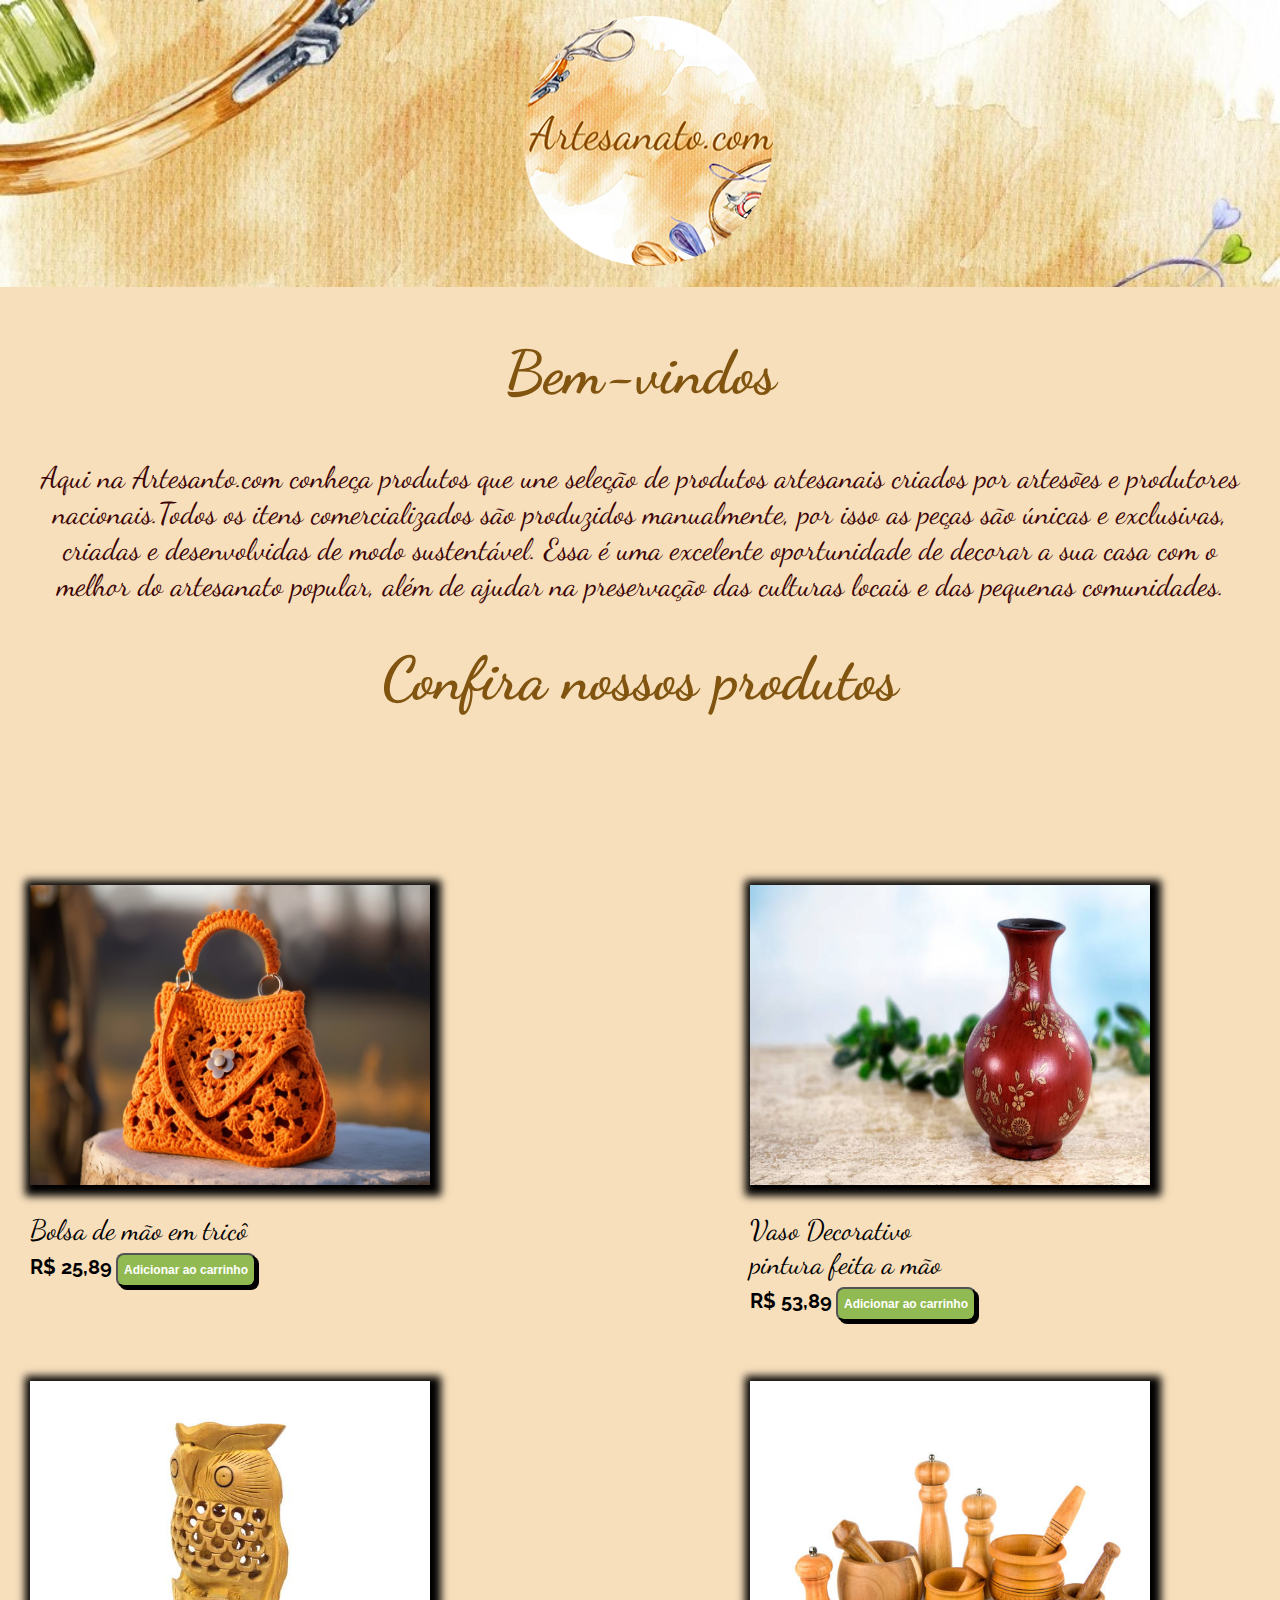
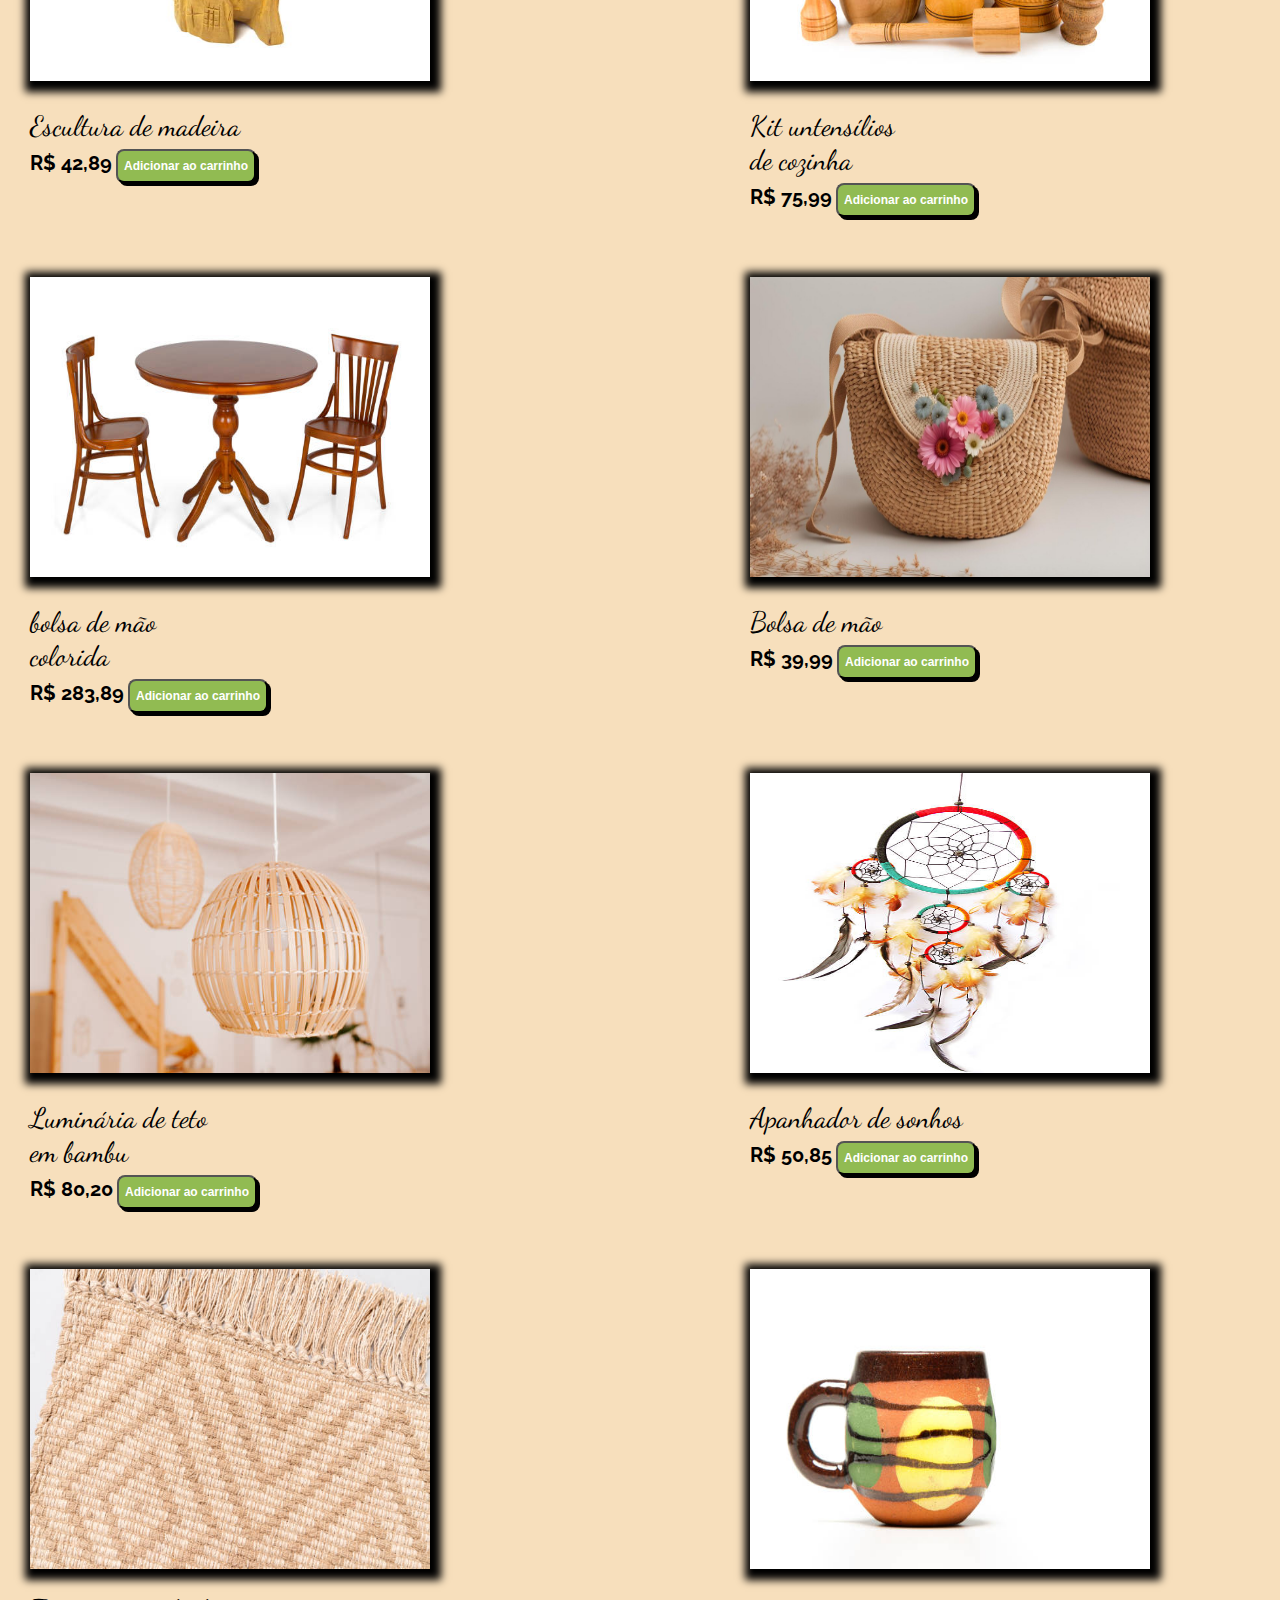
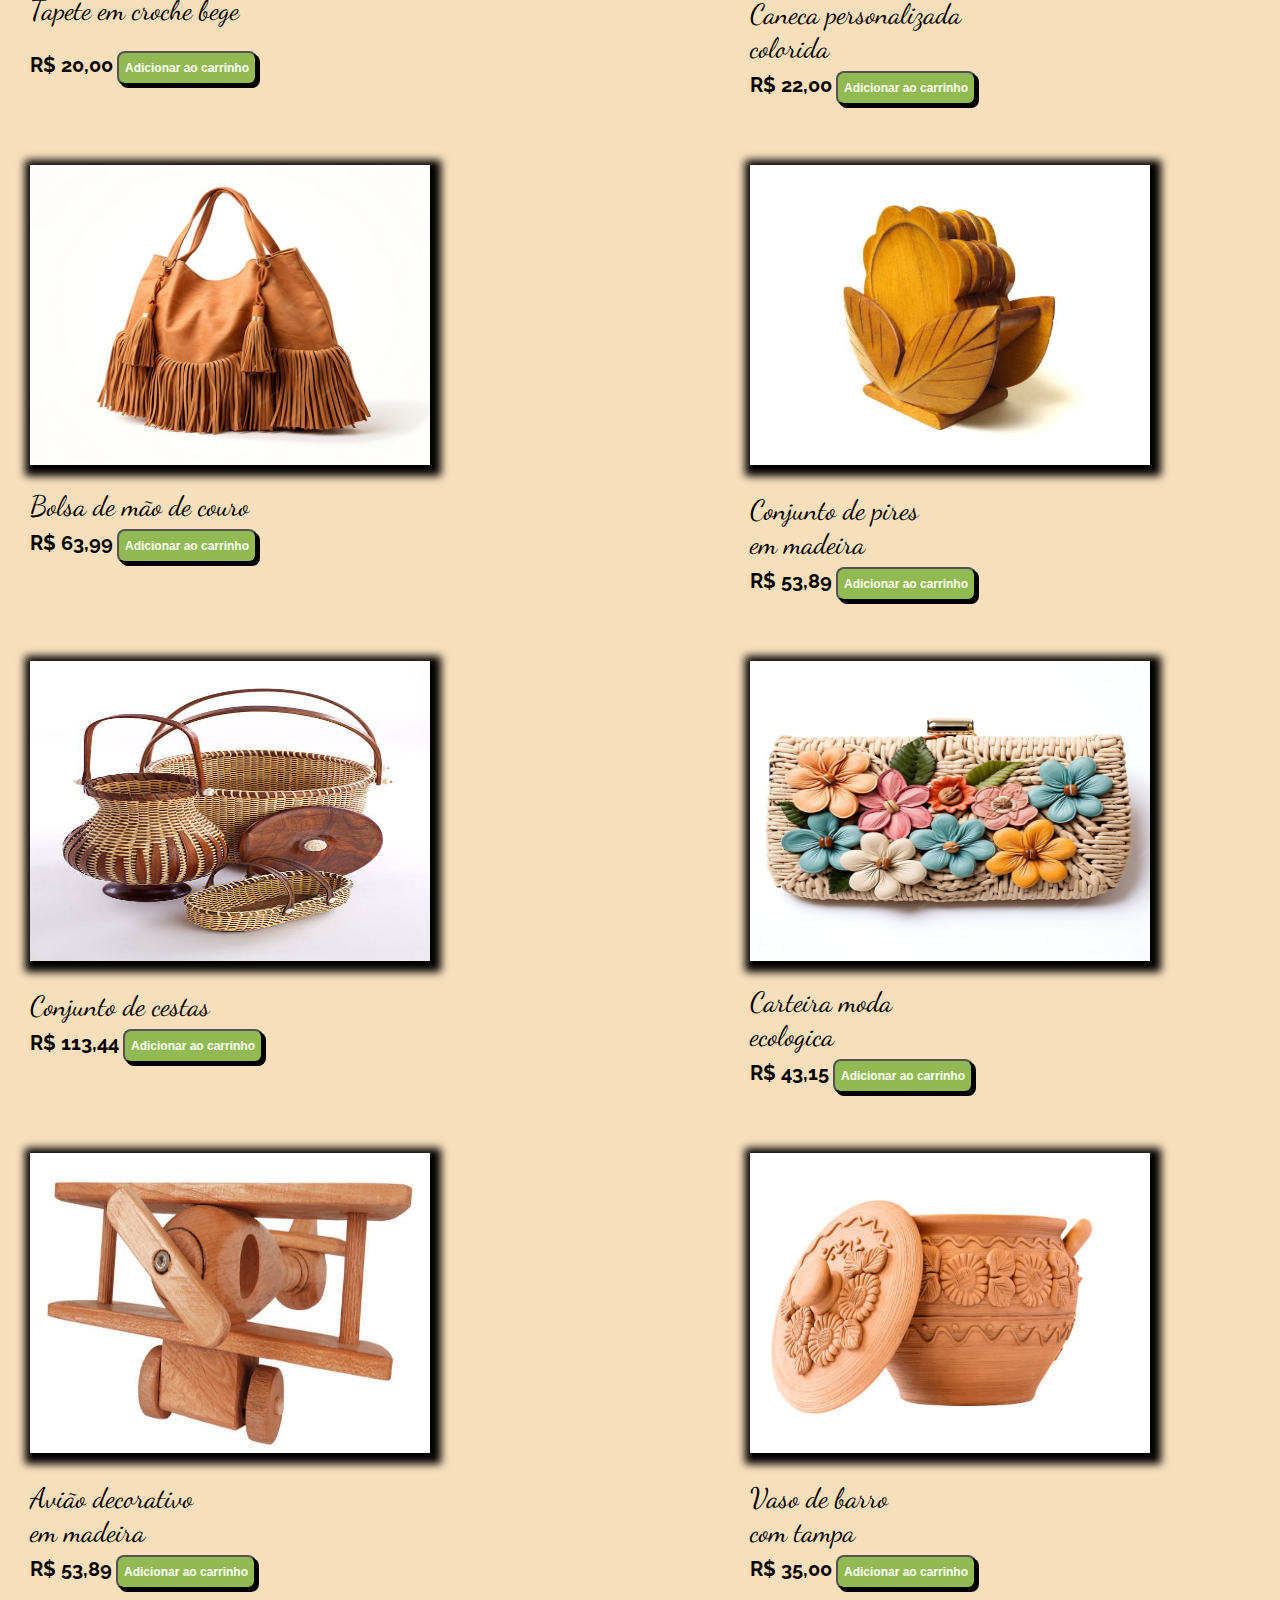
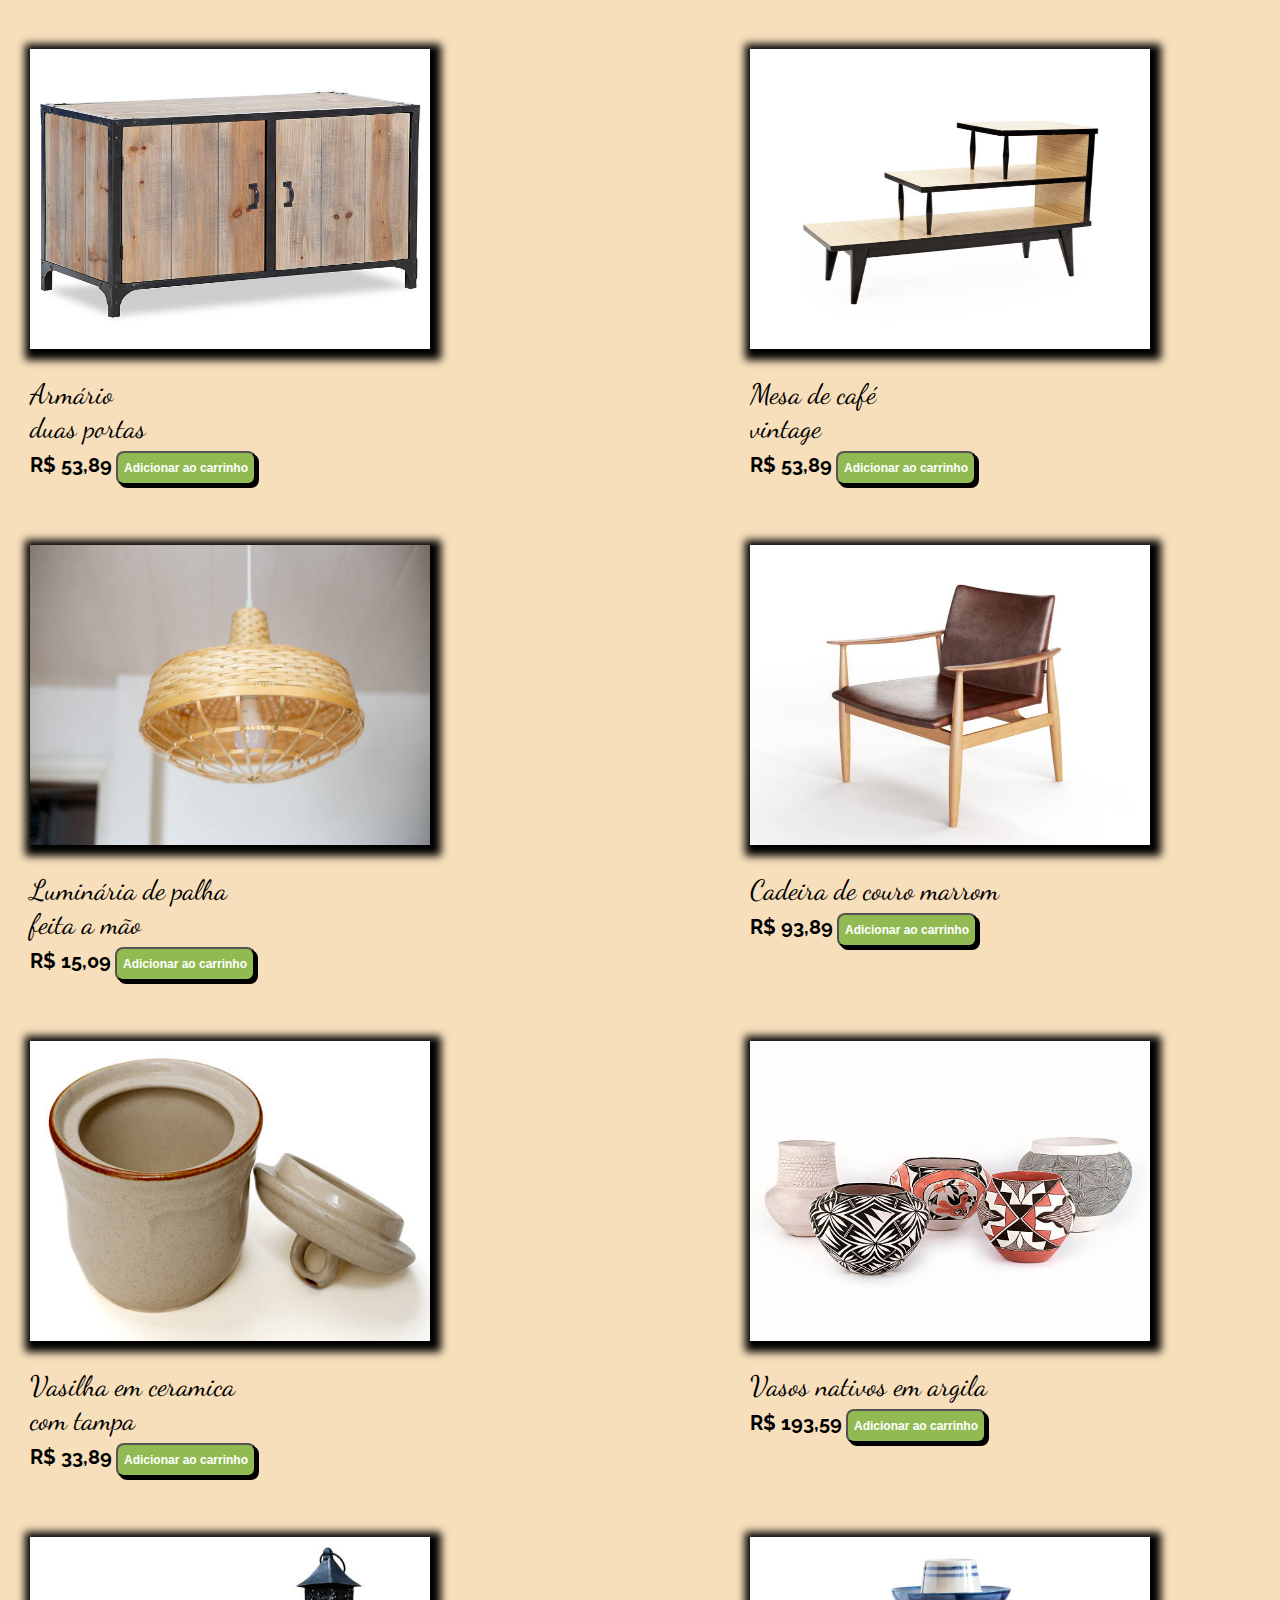
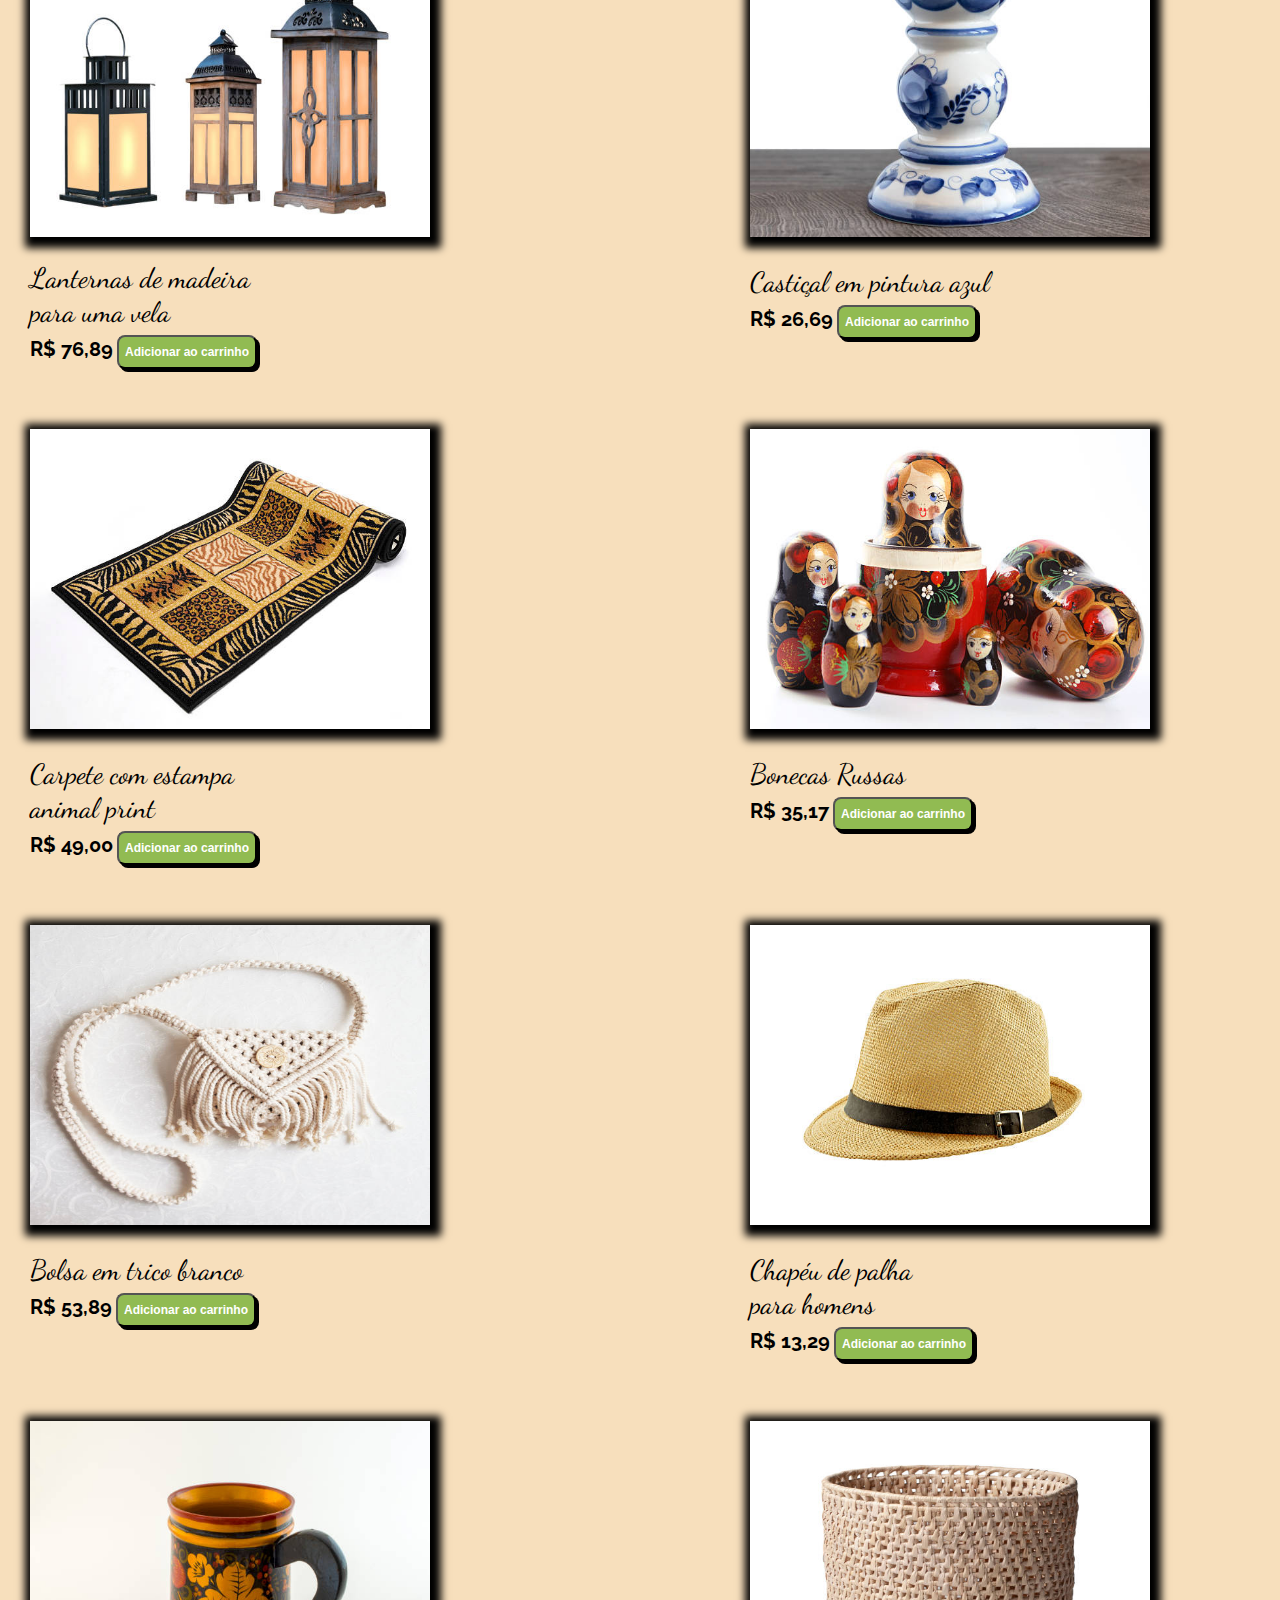
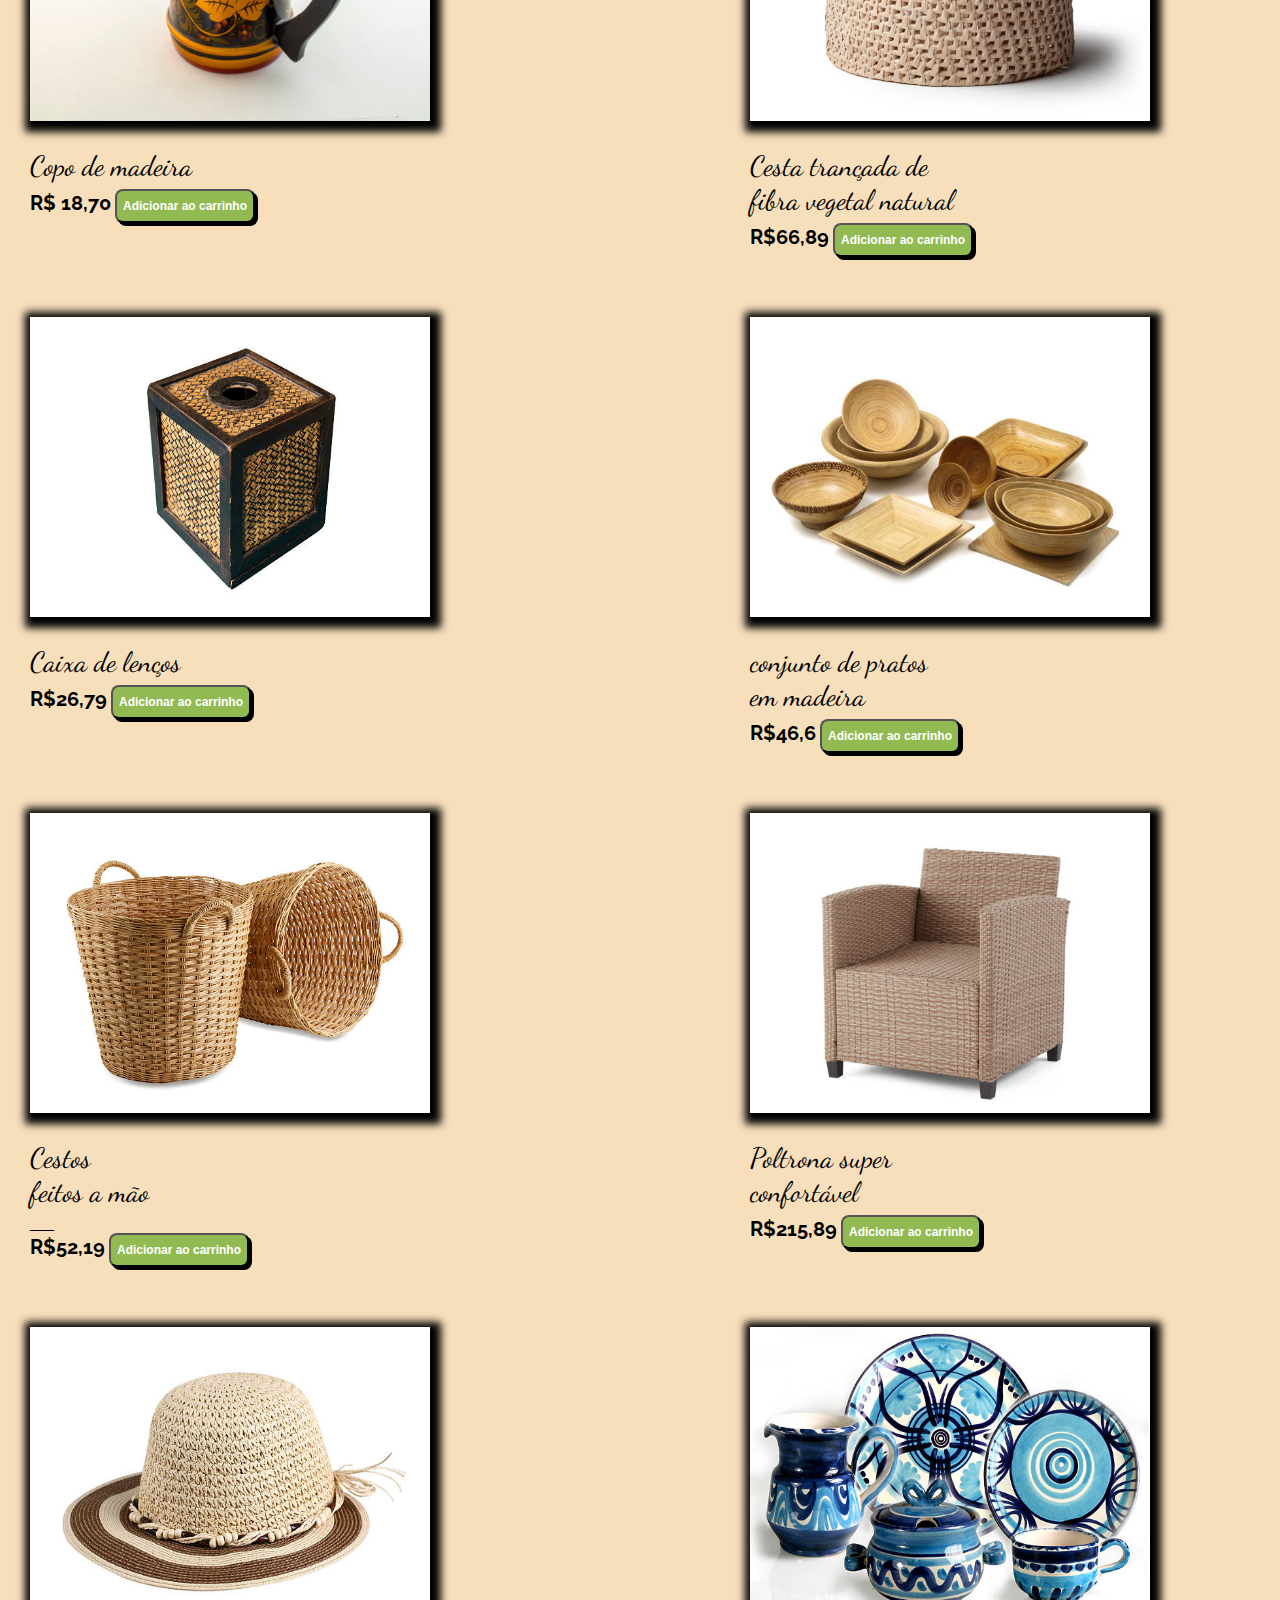
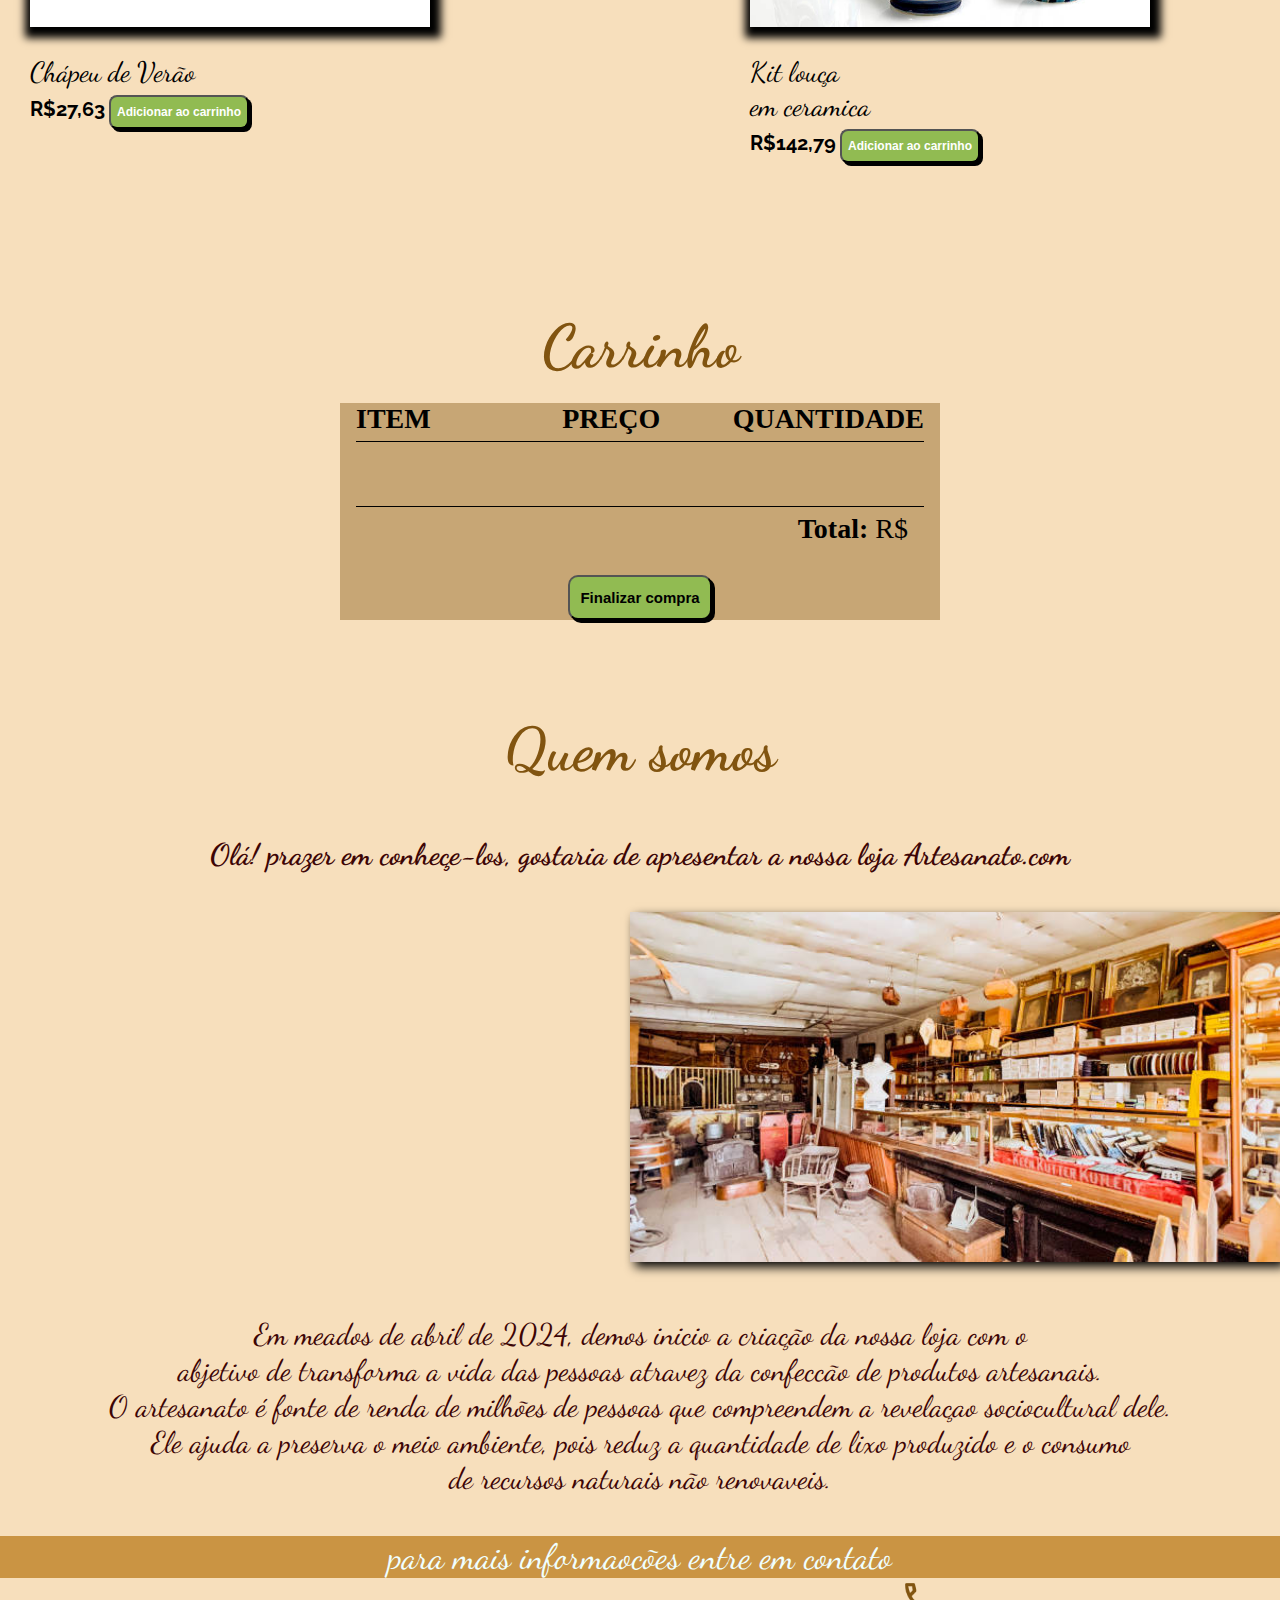
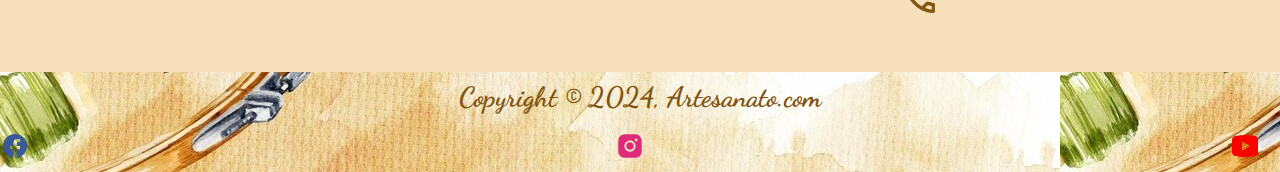
==== commit 7cf0976c: "10 dia de projeto" ====
--- a/index.html
+++ b/index.html
@@ -21,11 +21,8 @@
                 </li>
             </header>
  <!--Banner-->
-       
- <video autoplay muted loop id="background-video" class="video">
-    <source src="imagens/10844351-hd_3840_2160_25fps.mp4" type="video/mp4">
-    Seu navegador não suporta vídeos em HTML5.
-</video>
+    
+
 
 
 
@@ -491,7 +488,7 @@
 consumo <br> de recursos naturais não renovaveis. 
 </p>
  <p class="title-contact">para mais informaocões entre em contato </p>
-  <li ><a class="contato" href="contato.html"><img src="imagens/" alt="contato" height="40"></a></li>
+  <li ><a class="contato" href="contato.html"><img src="imagens/conta.png" alt="contato" height="40"></a></li>
 
 
 
--- a/style.css
+++ b/style.css
@@ -68,9 +68,10 @@
     font-size: 60px;
     padding-bottom: 20px;
     margin-bottom: auto;
-    margin-top: 50px;
+    margin-top: 30px;
     text-align: center;
    font-family: 'Dancing script', cursive;
+
 }
 
 
@@ -448,7 +449,7 @@
     gap: 60px;
     padding-bottom: 30px;
     margin: 30px;
-    margin-top: 300px;
+    margin-top: 150px;
 }
 
 .product {
@@ -508,7 +509,7 @@
     padding: 8px 0px;
     font-size: 30px;
     font-family: 'Dancing Script', cursive;
-    margin-top: 40px;
+    margin-top: 50px;
 }
 
 .footer-item {
@@ -548,23 +549,7 @@
     height: 45px;
 }
 
- /*---------------------------Vídeo-------------------------------------*/
-
- /* Estilo para o vídeo de fundo */
- .video {
-    position: absolute;
-     right: 0;
-     bottom: 0;
-     min-width: 100%;
-     min-height: 100%;
-     z-index: -1;
-     object-fit: cover;
- }
-  
- 
-  hr {
-     width: 100%; /*Ocupar toda a area disponivel*/
-  }
+
  
   .nav-item a {
      text-decoration: none; /*remove o underline do ancora*/
@@ -585,10 +570,9 @@
     text-align: center;
     color: azure;
 background-color: #ca9443 ;
-
   }
    .contato{
-    margin: 400px;
+    margin: 900px;
    }
 
 
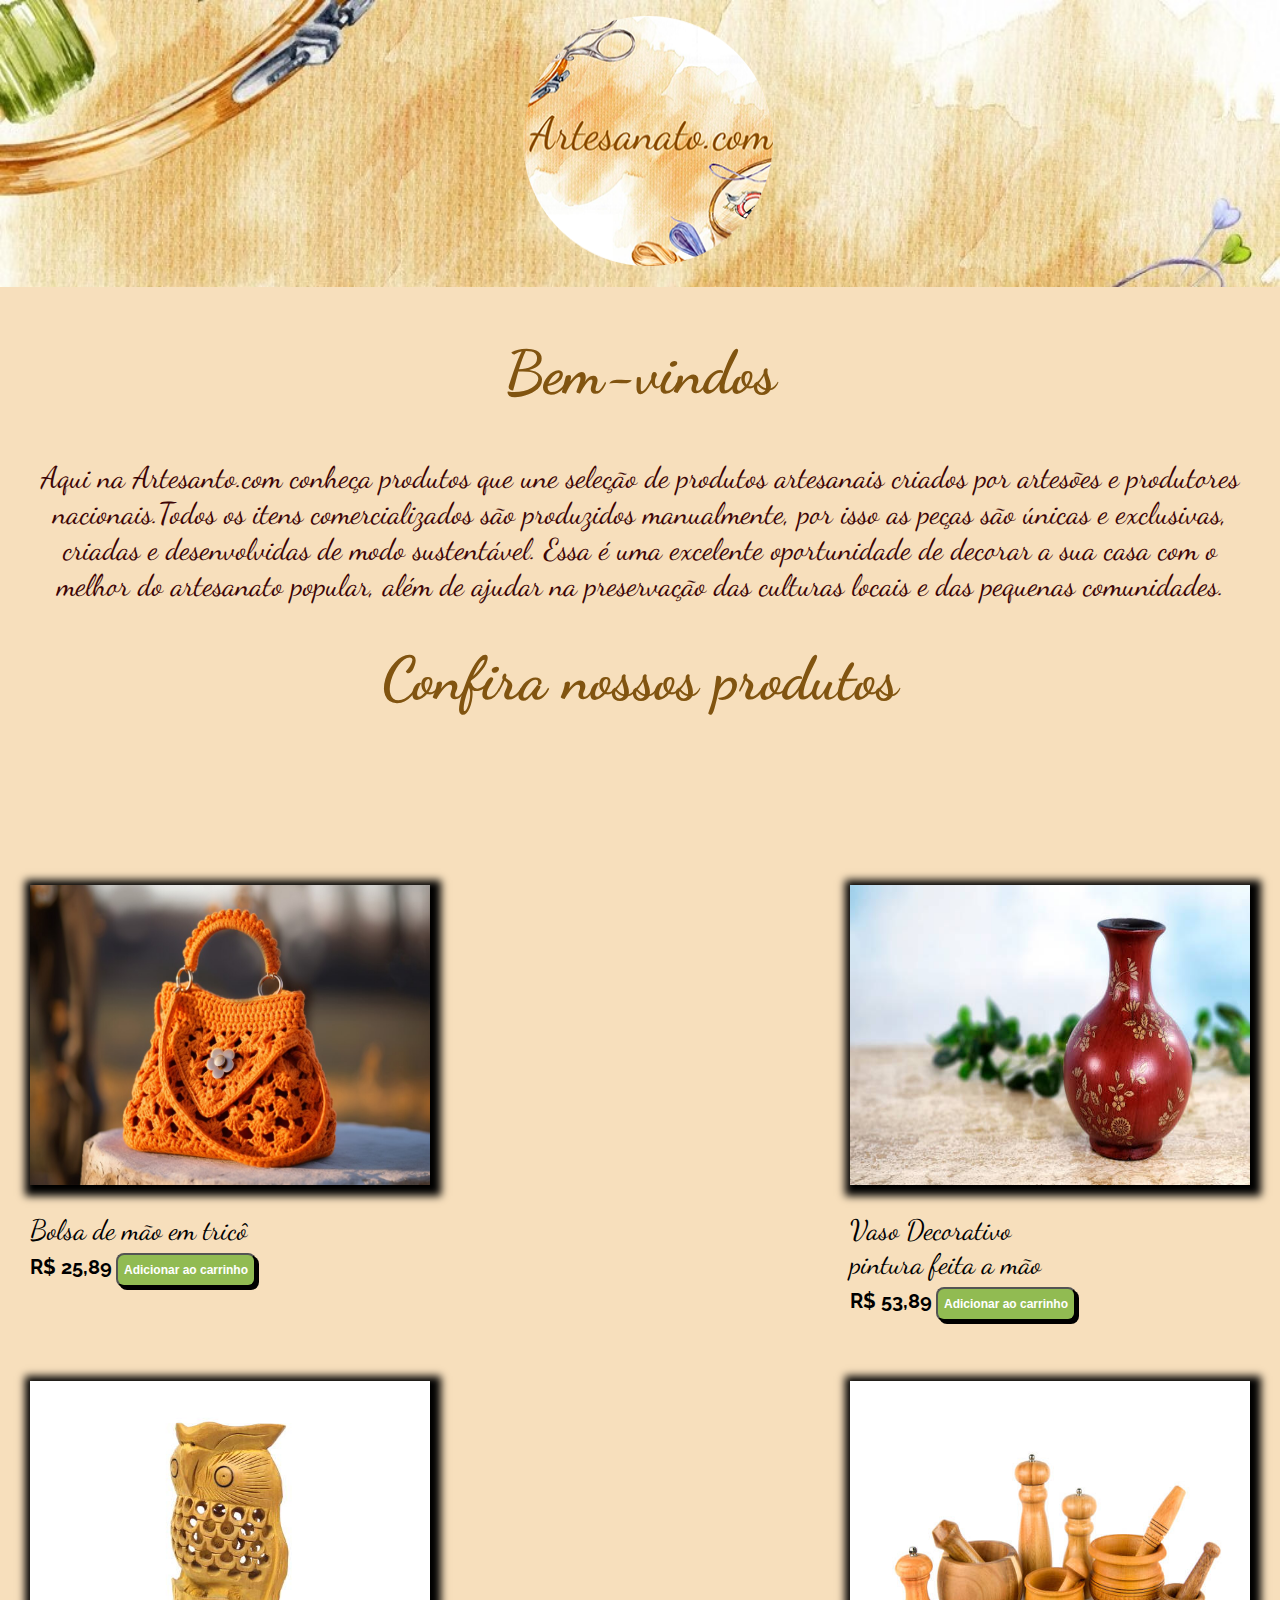
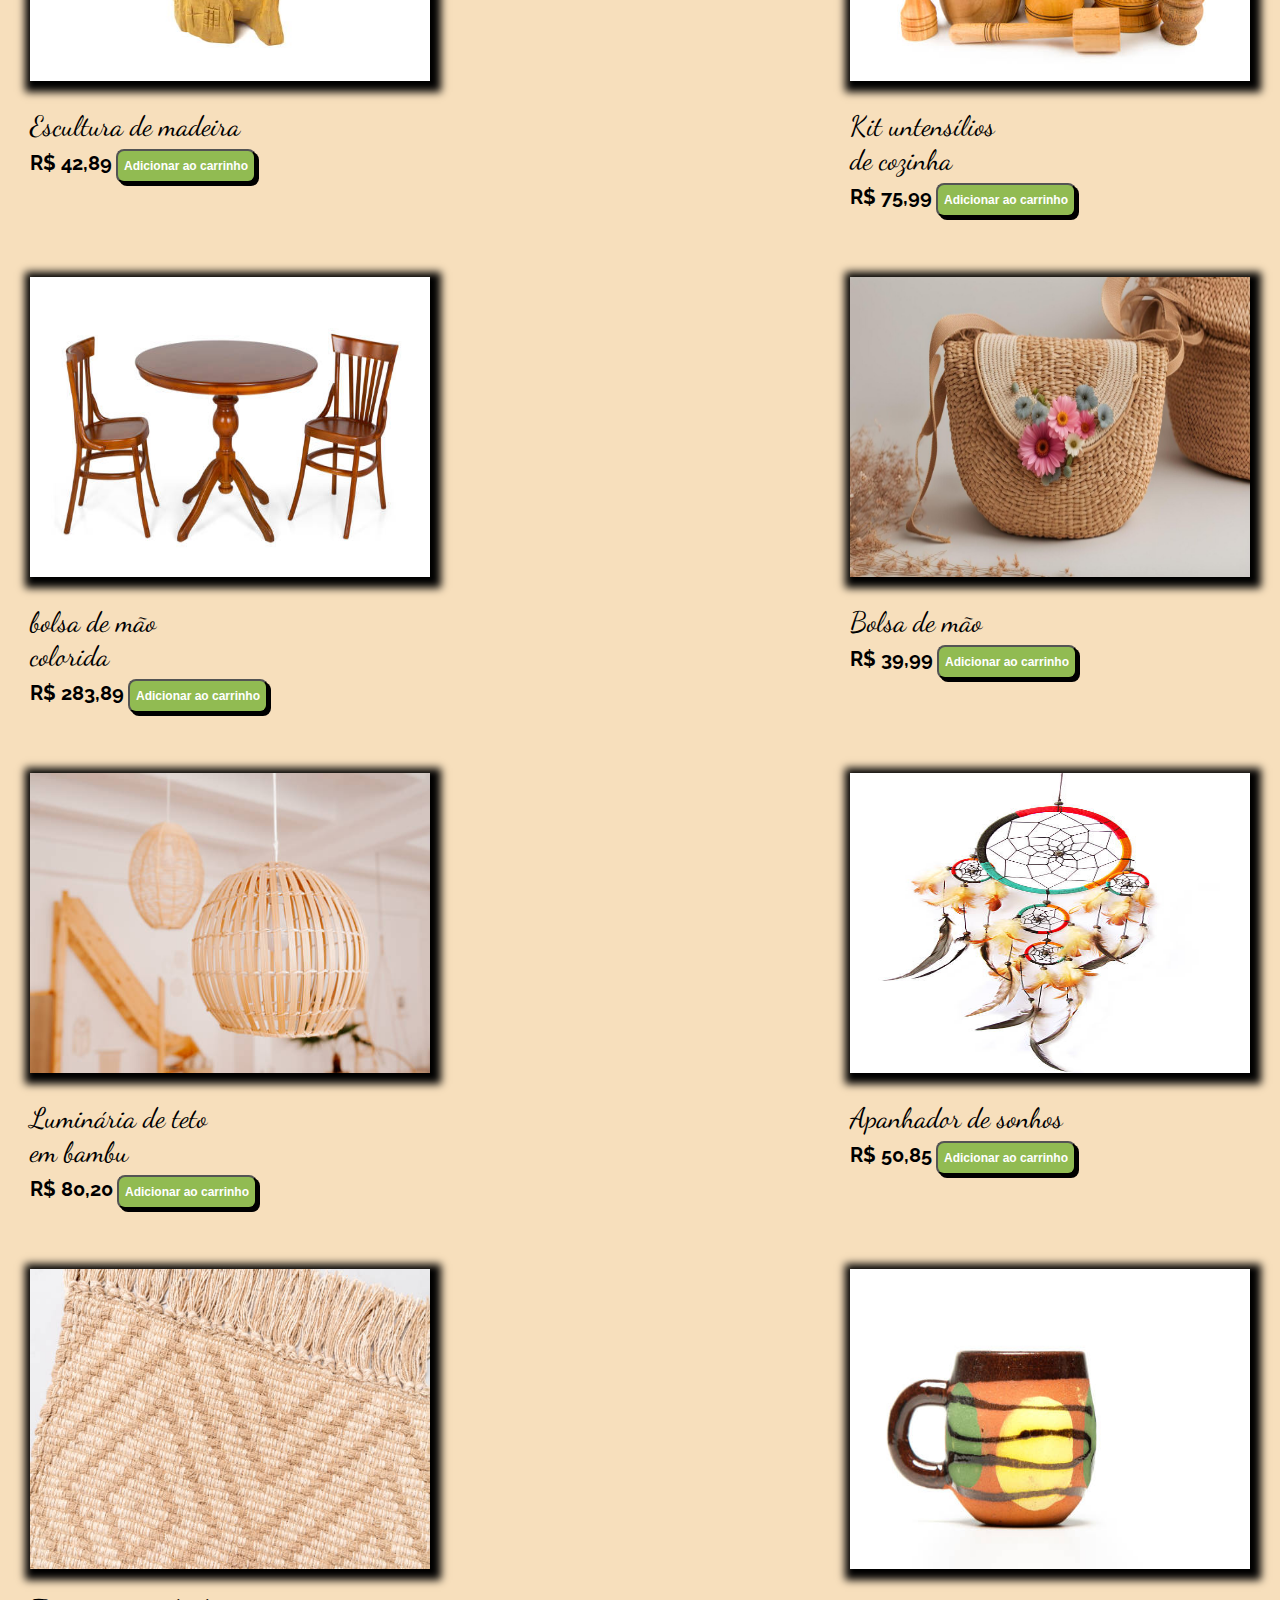
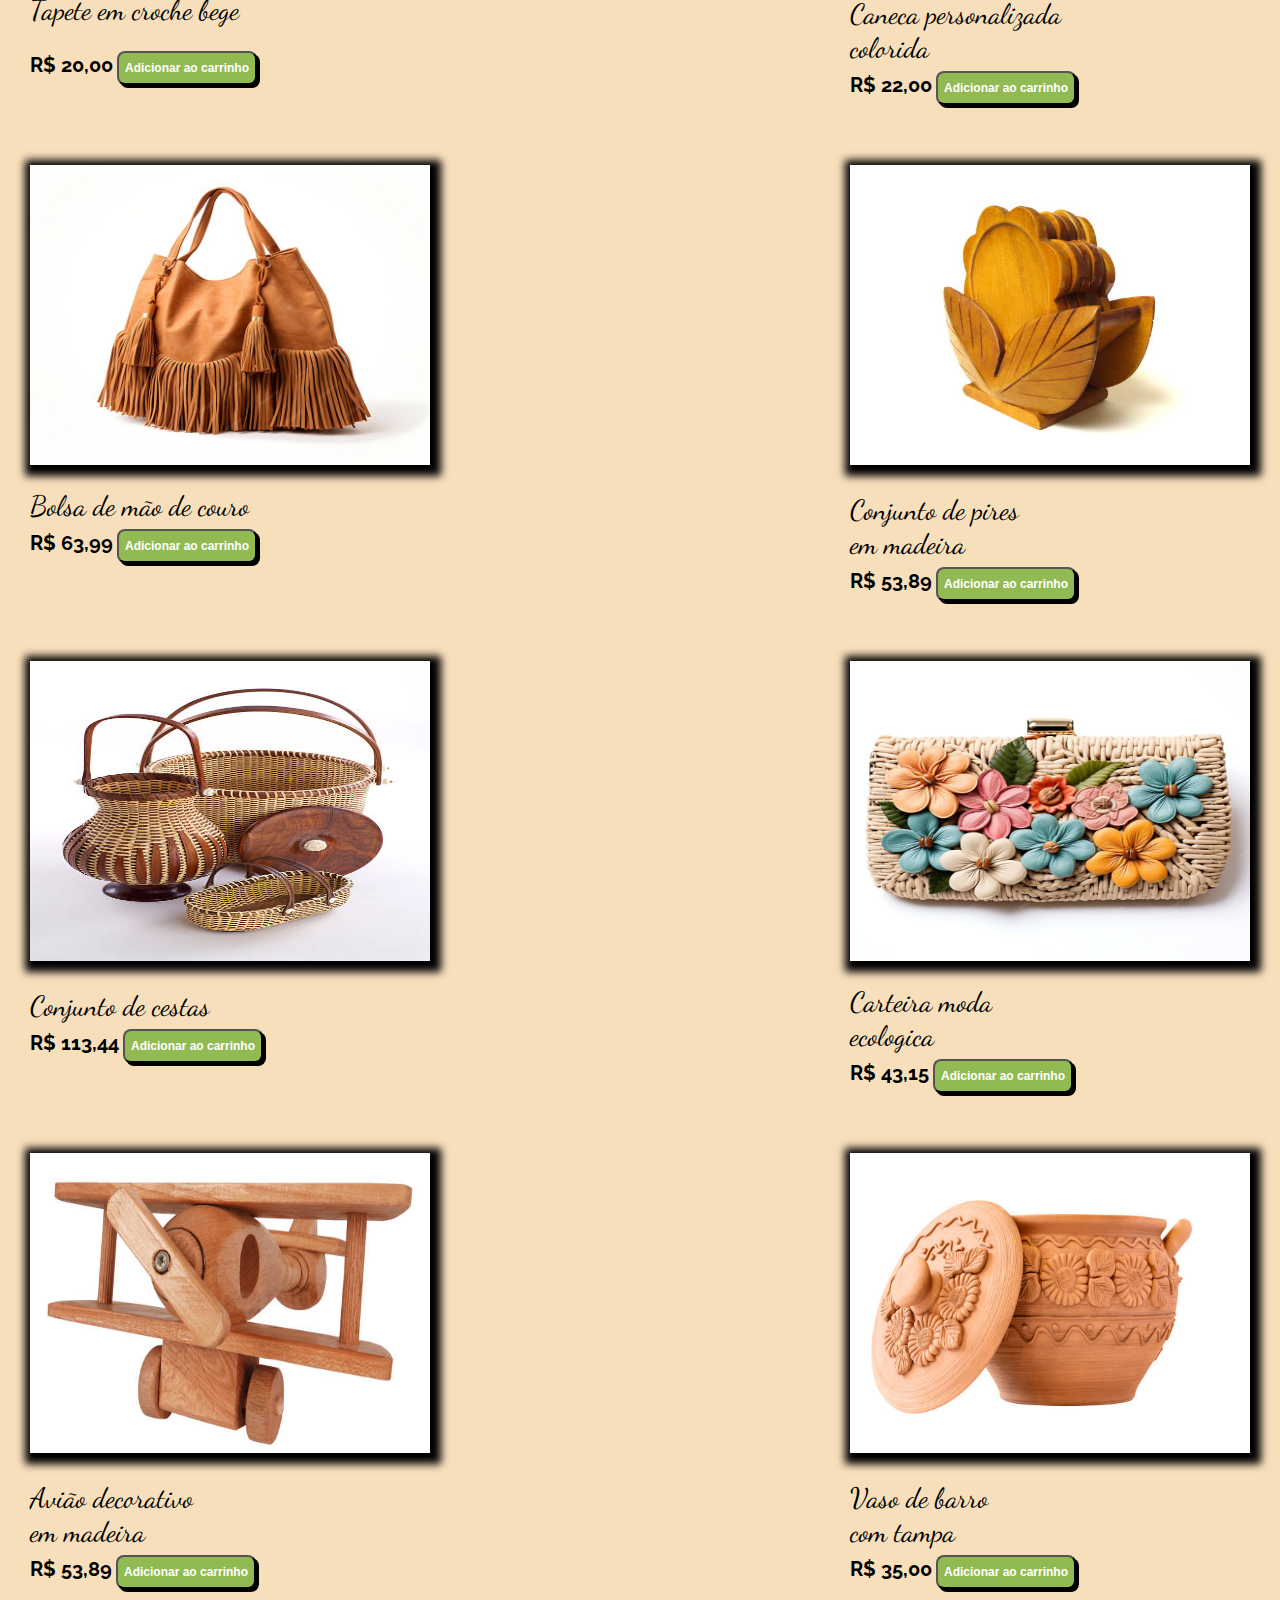
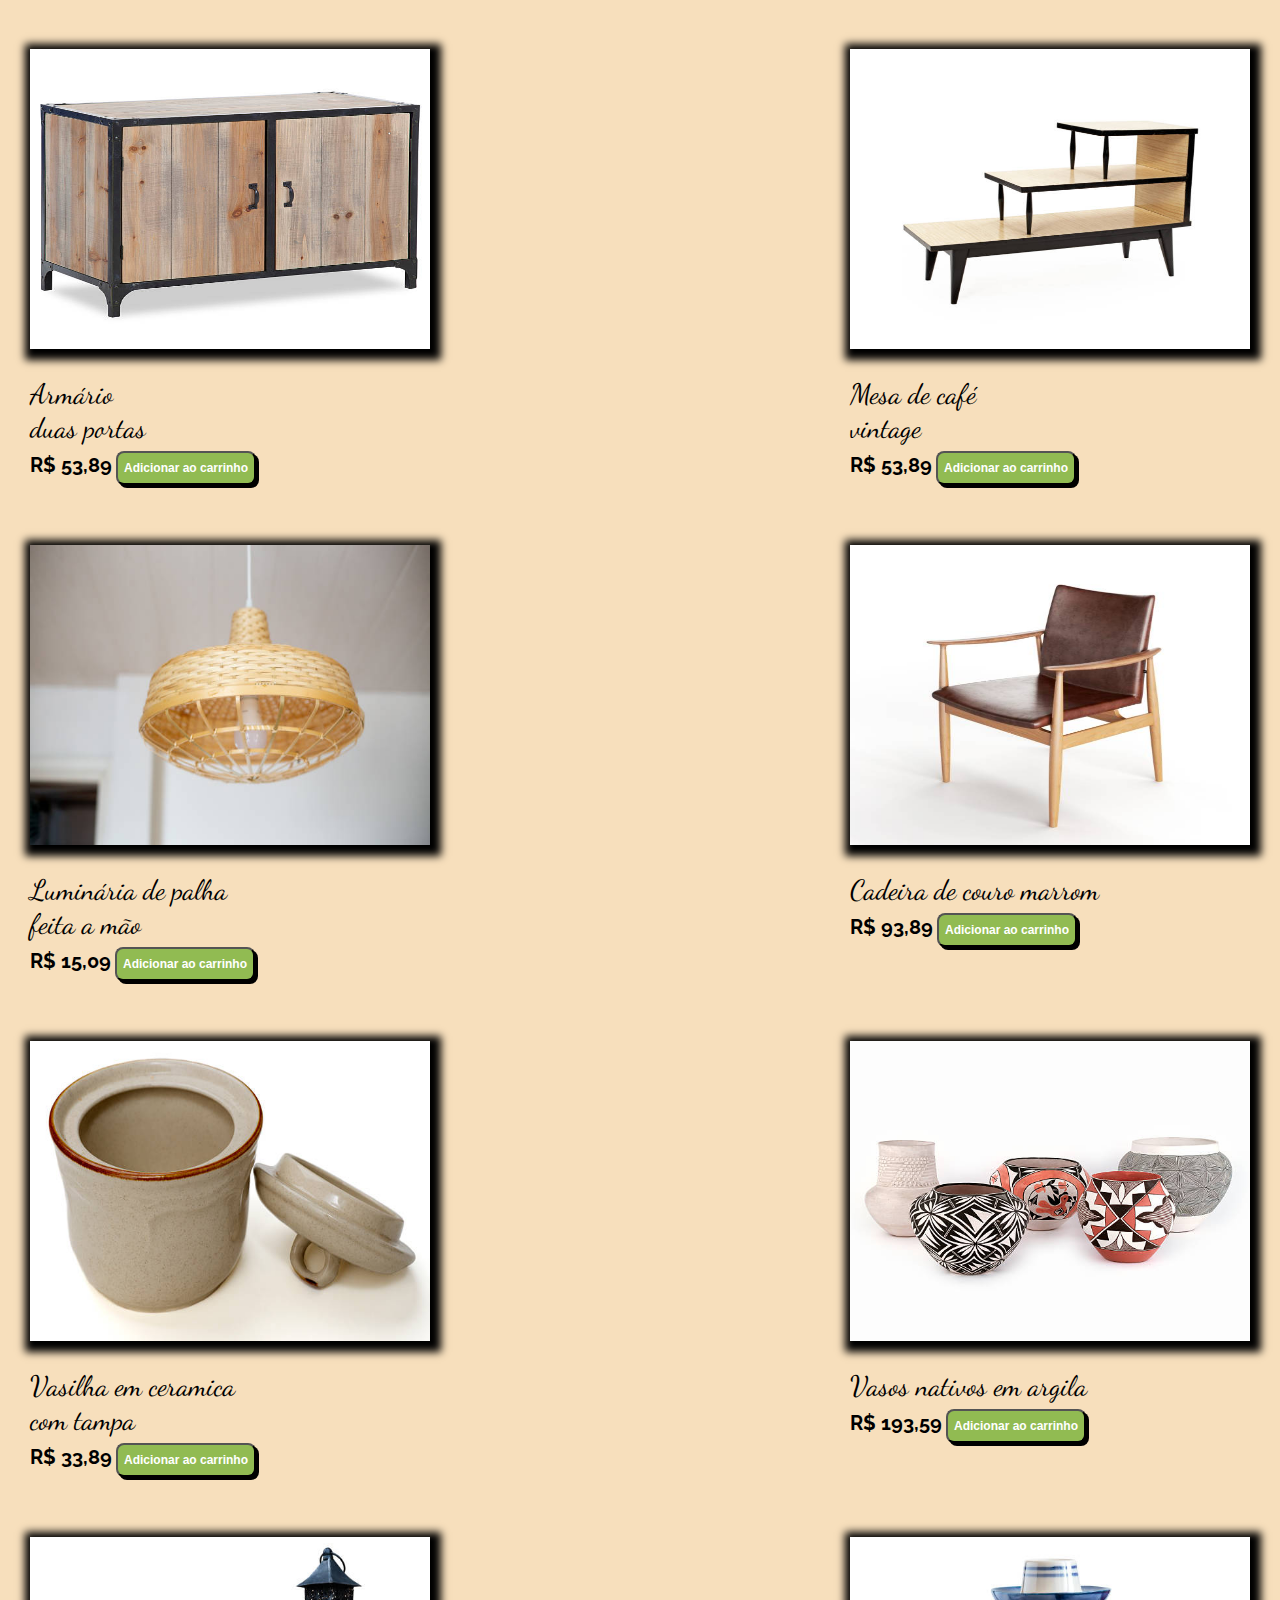
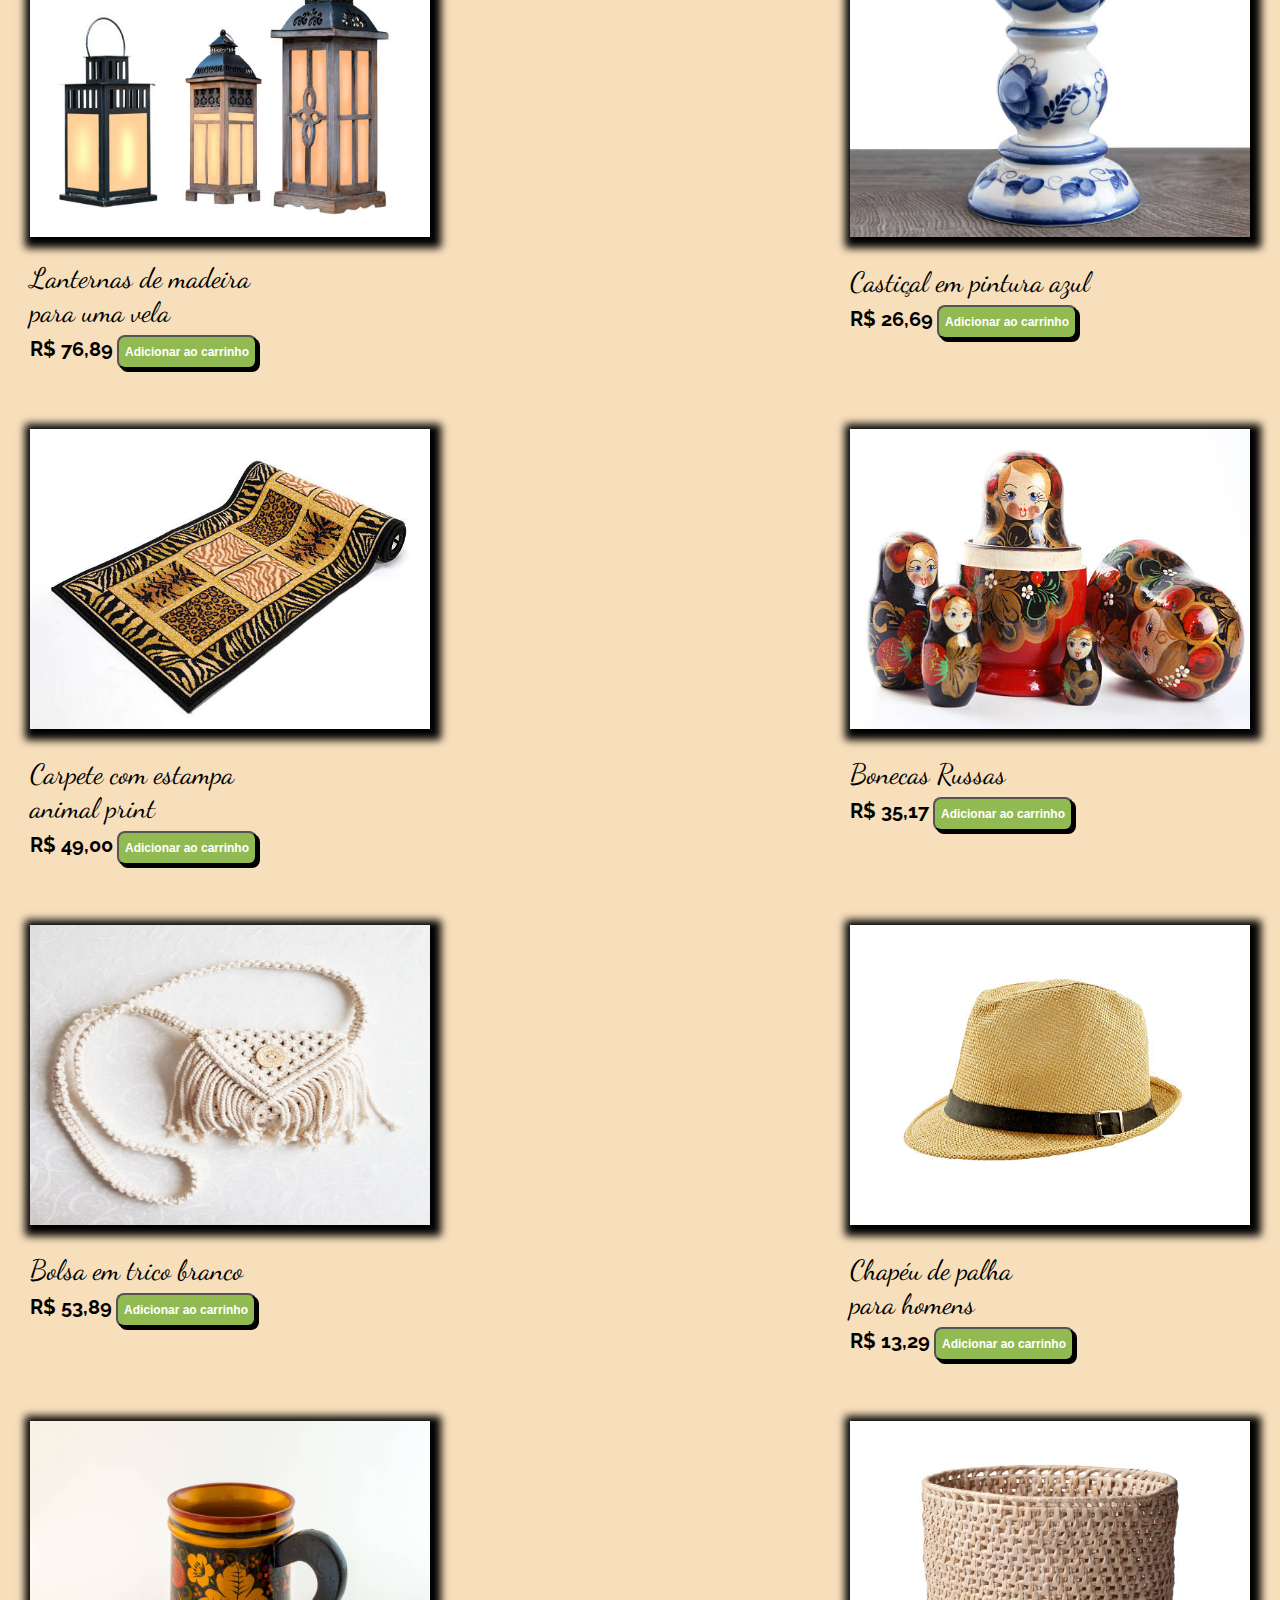
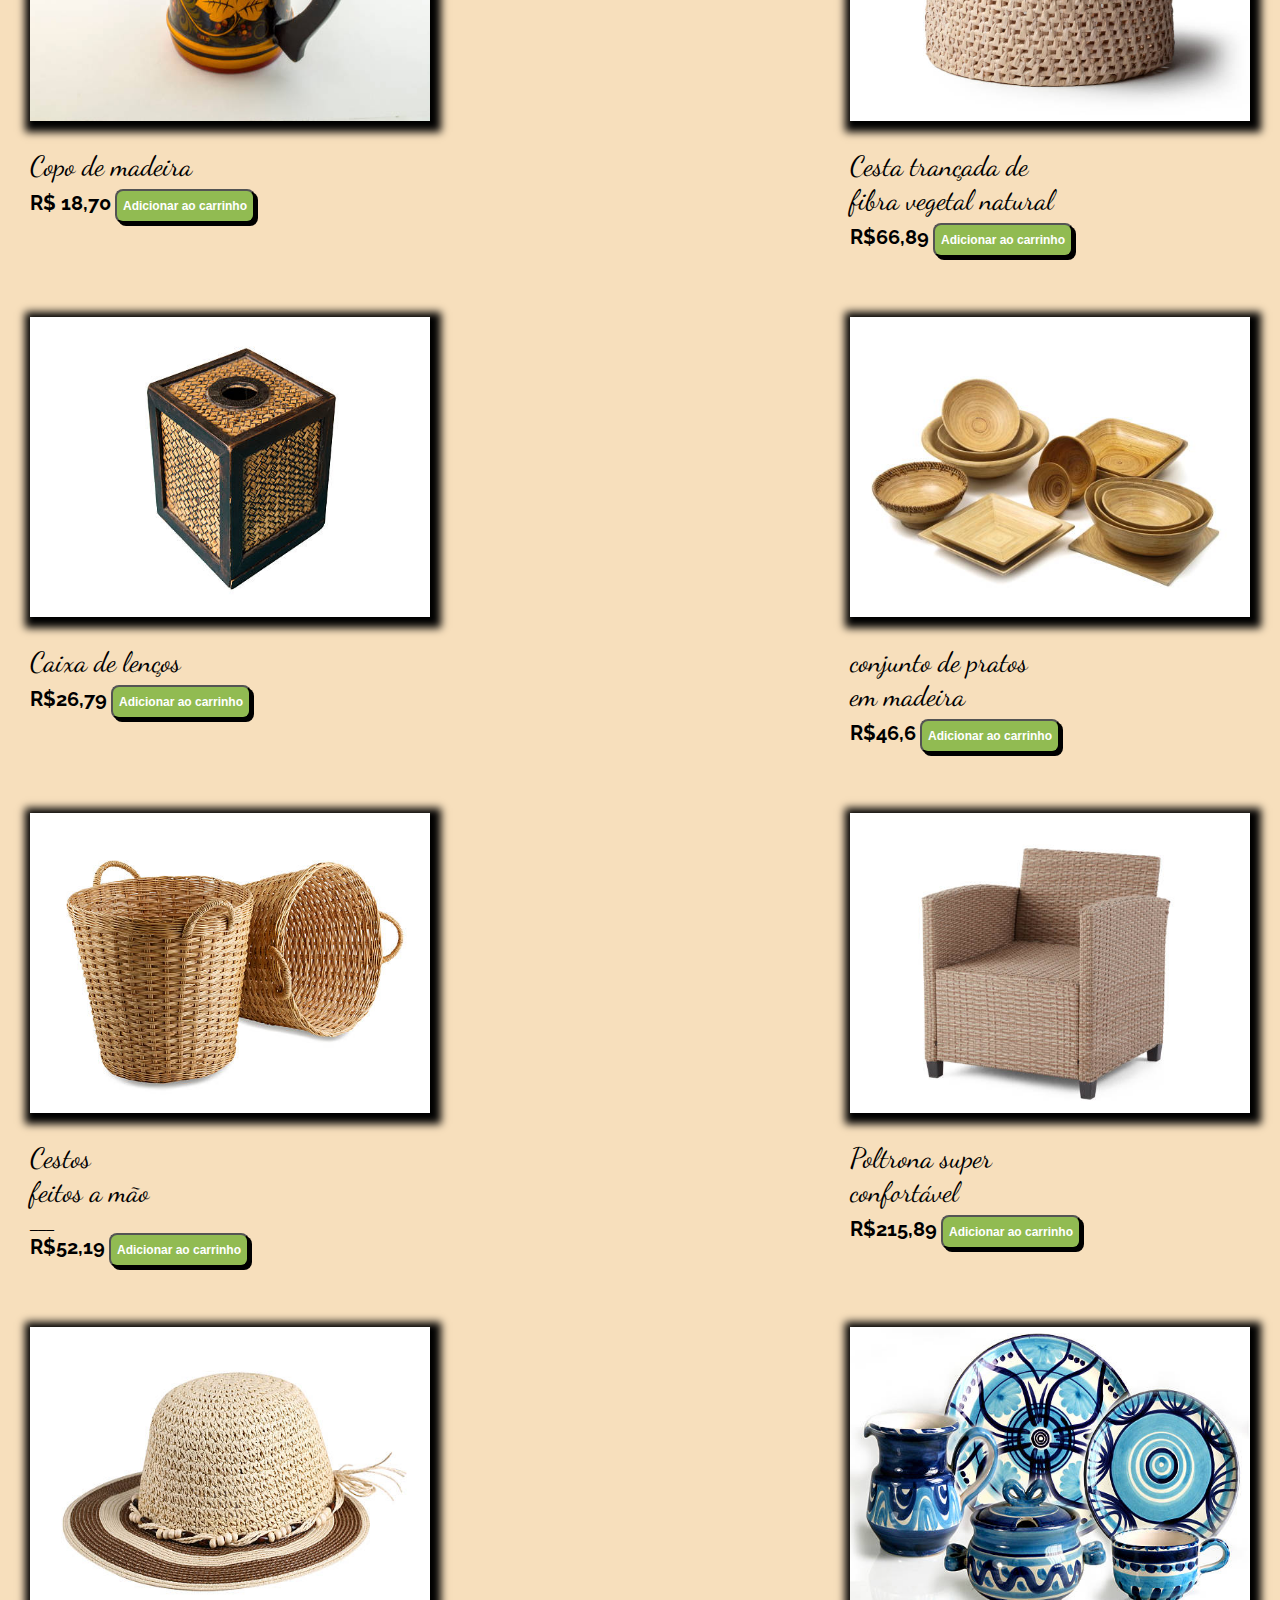
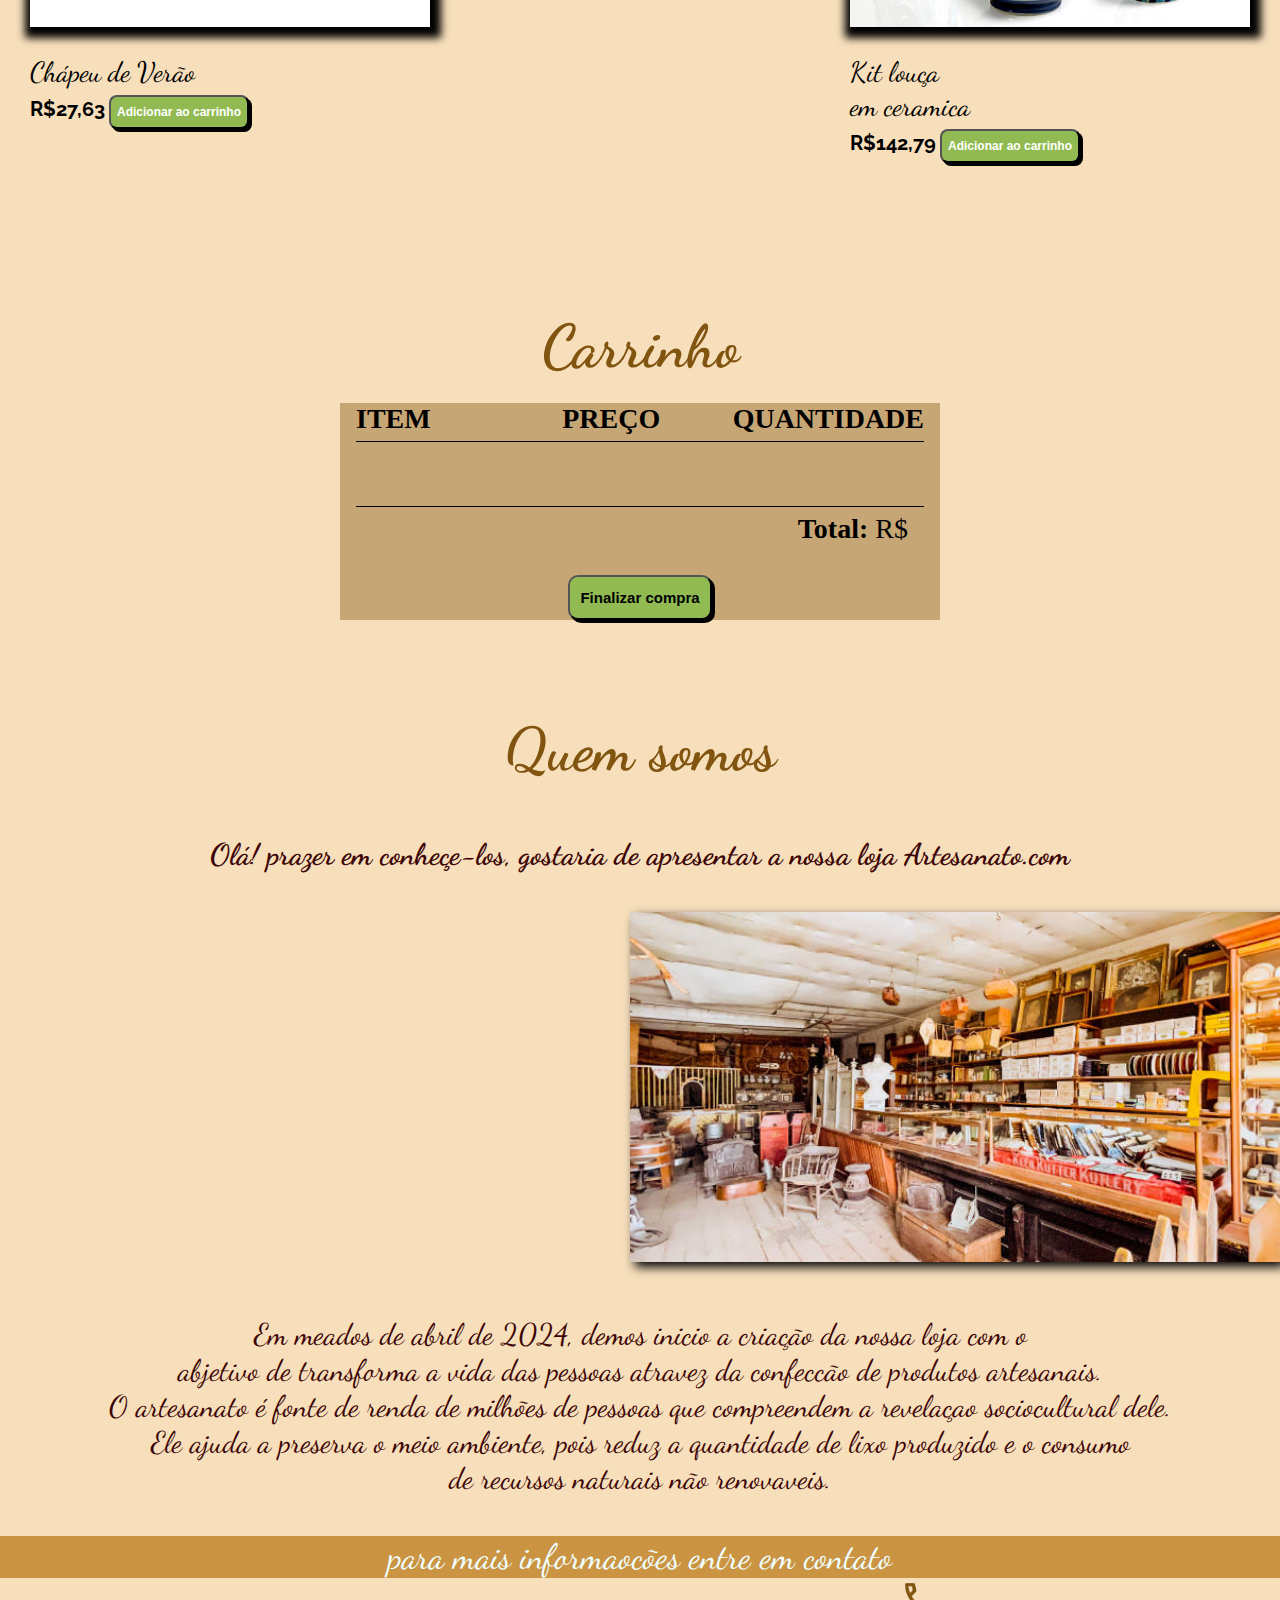
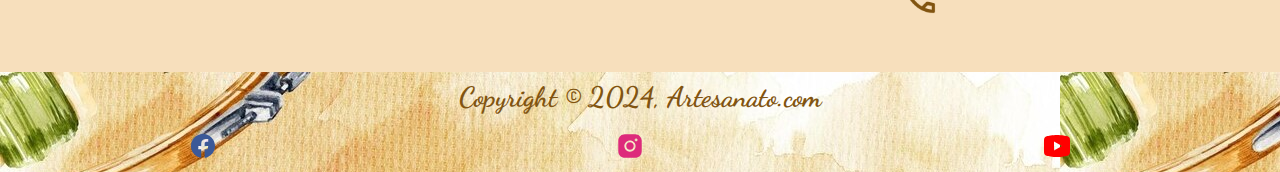
==== commit 80fda5e4: "10 dia de projeto" ====
--- a/index.html
+++ b/index.html
@@ -487,8 +487,8 @@
 Ele ajuda a preserva o meio ambiente, pois reduz a quantidade de lixo produzido e o 
 consumo <br> de recursos naturais não renovaveis. 
 </p>
- <p class="title-contact">para mais informaocões entre em contato </p>
-  <li ><a class="contato" href="contato.html"><img src="imagens/conta.png" alt="contato" height="40"></a></li>
+ <p class="title-contact">para mais informaocões entre em contato</p>
+    <li ><a class="contato" href="contato.html"><img src="imagens/conta.png" alt="contato" height="40"></a></li>
 
 
 
--- a/style.css
+++ b/style.css
@@ -460,7 +460,7 @@
 }
 
 .product-price-container {
-    width: 500px;
+    width: 400px;
   
     justify-content: space-between;
     align-items: center;
@@ -521,7 +521,7 @@
 .list-container {
     display: flex; /*Deixar tudo na mesma linha*/
     align-items: center; /* Alinha todos os elementos*/
-    justify-content: space-between; /*Colar nome de um lado e lista de icones do outro*/
+    justify-content: space-around; /*Colar nome de um lado e lista de icones do outro*/
  }
 
  .title-footer{
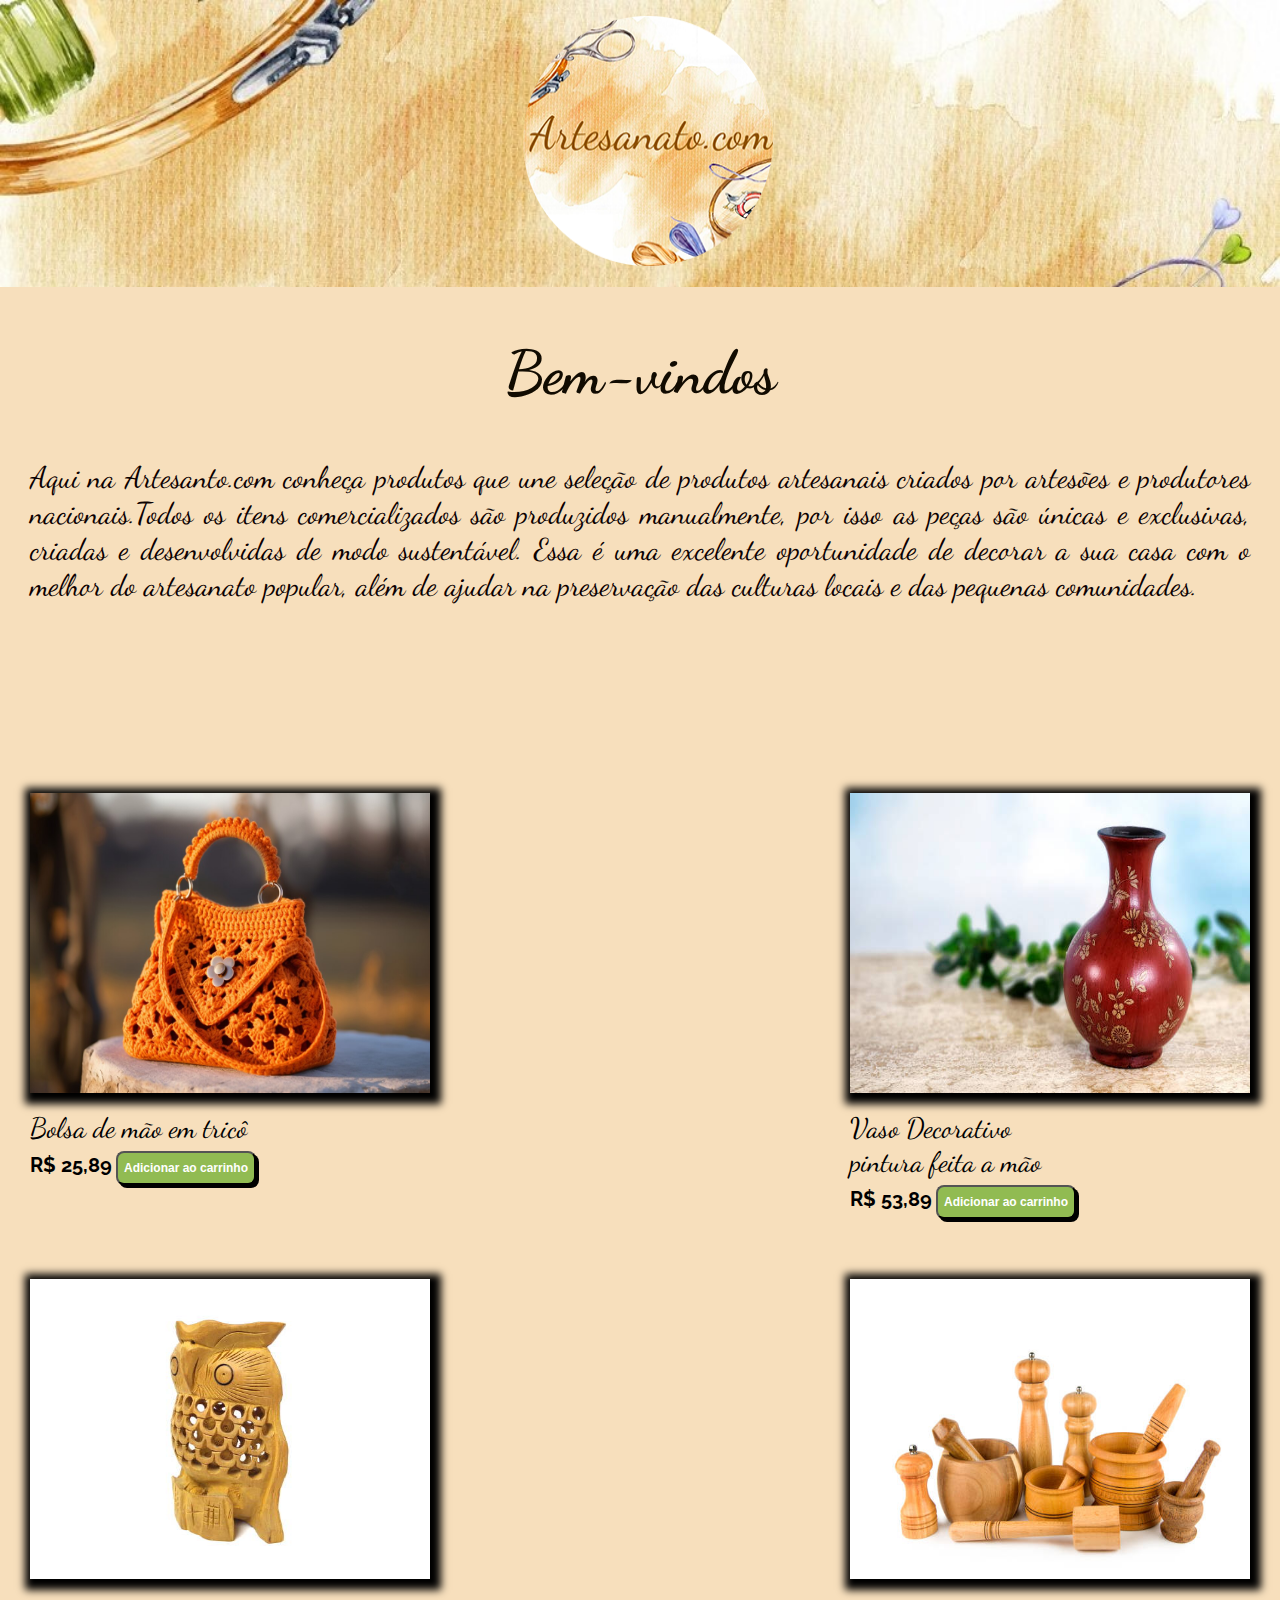
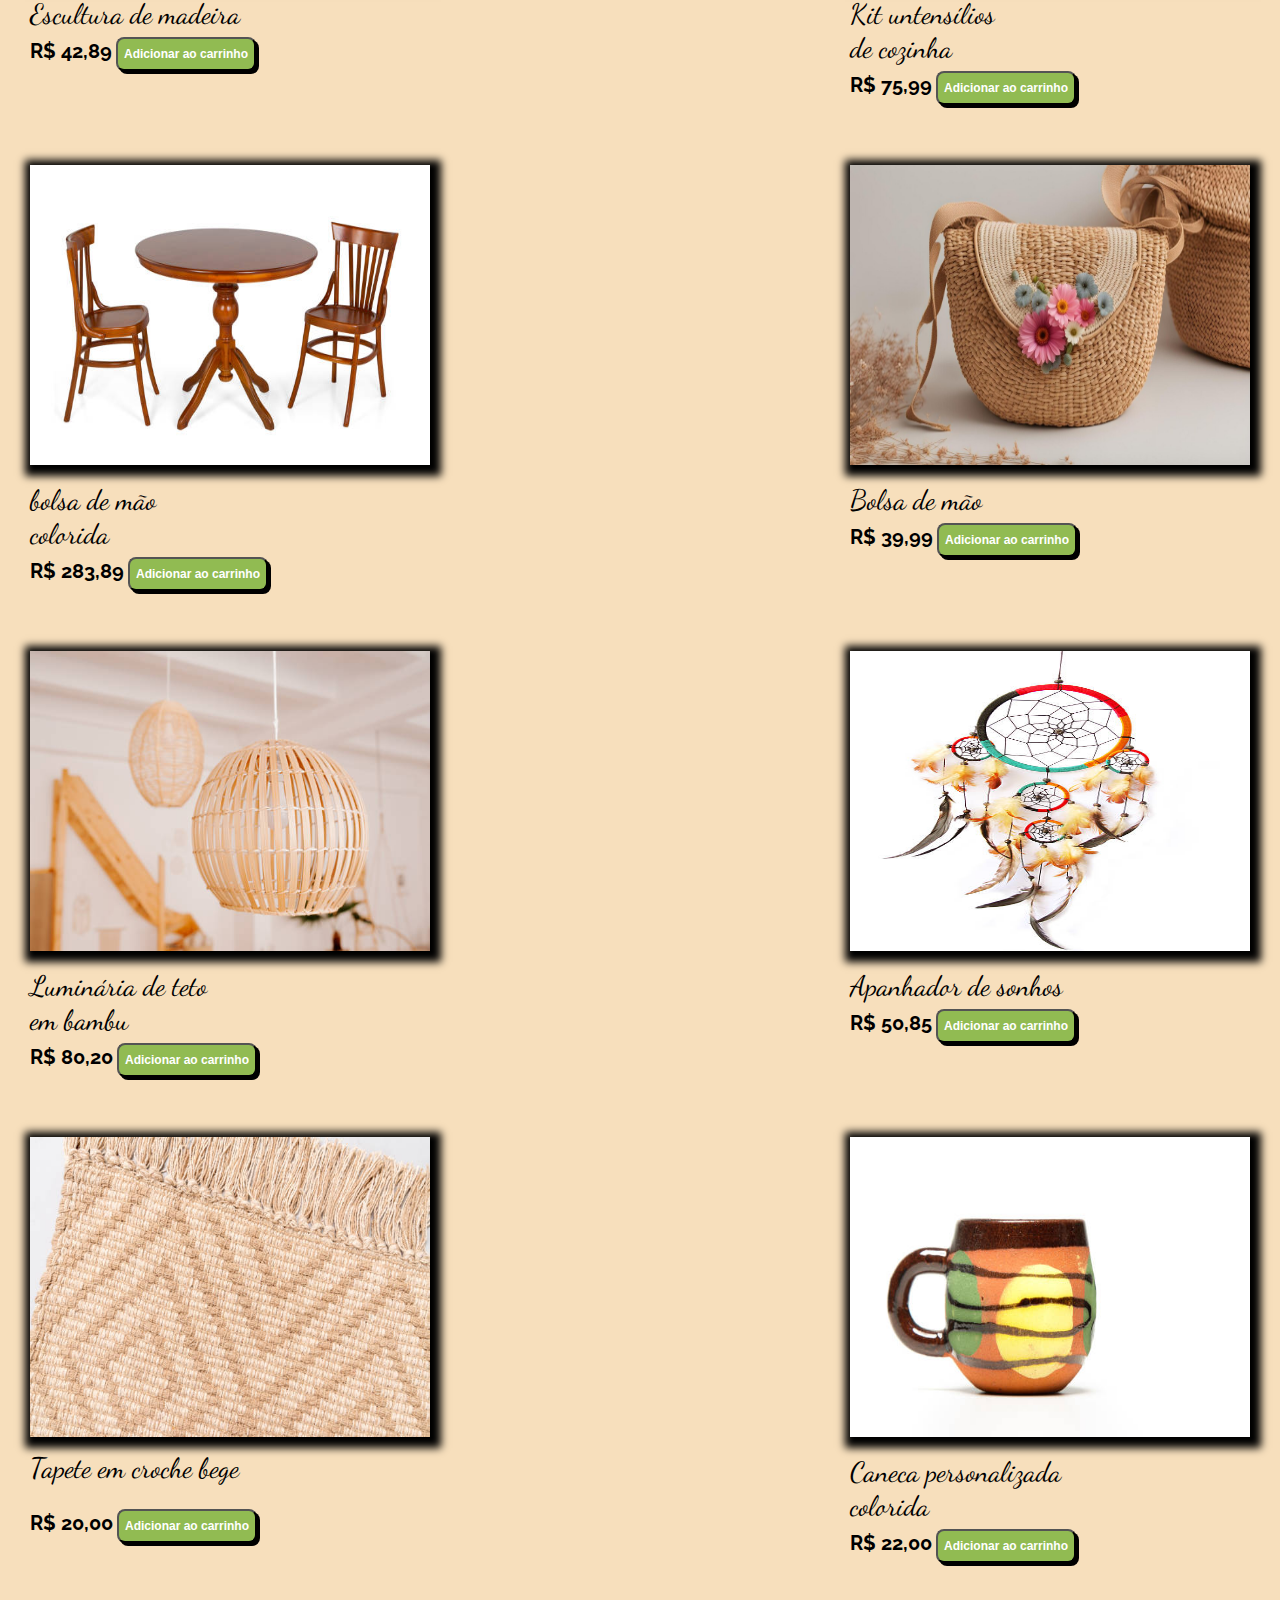
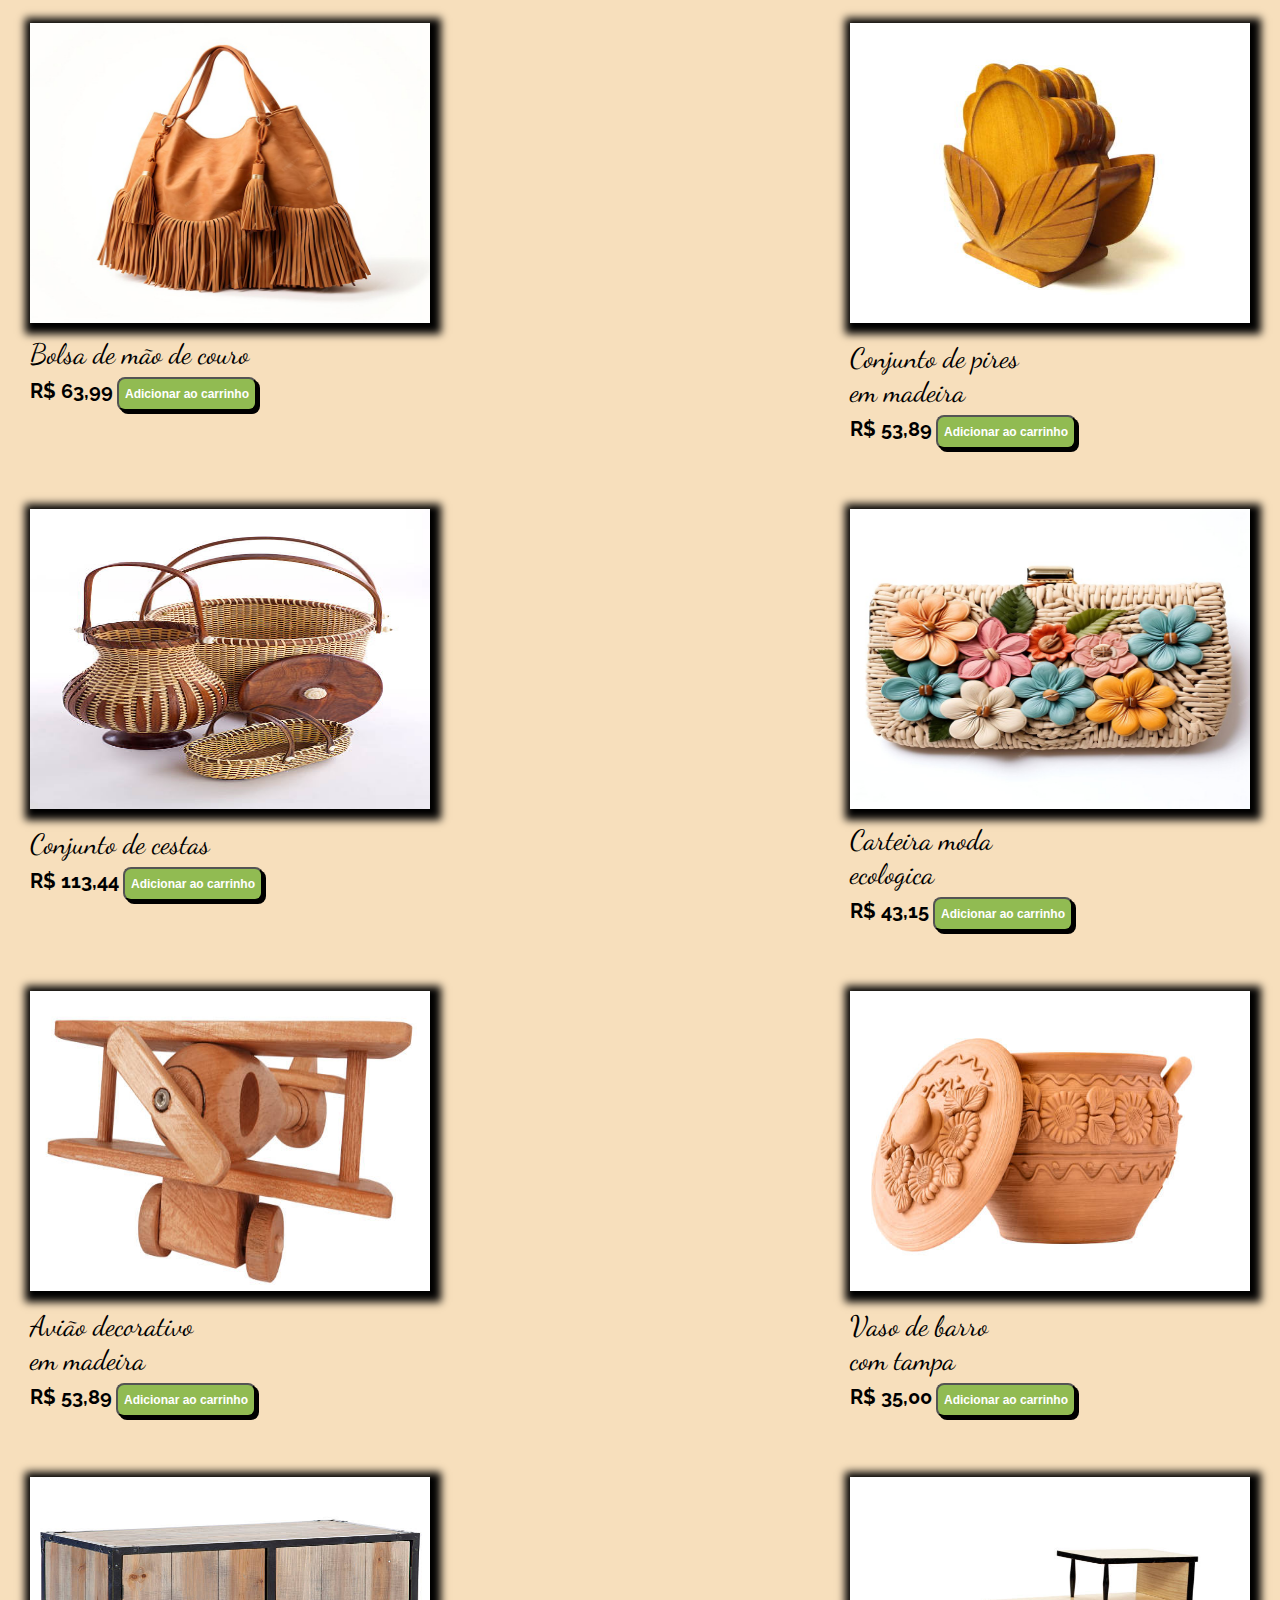
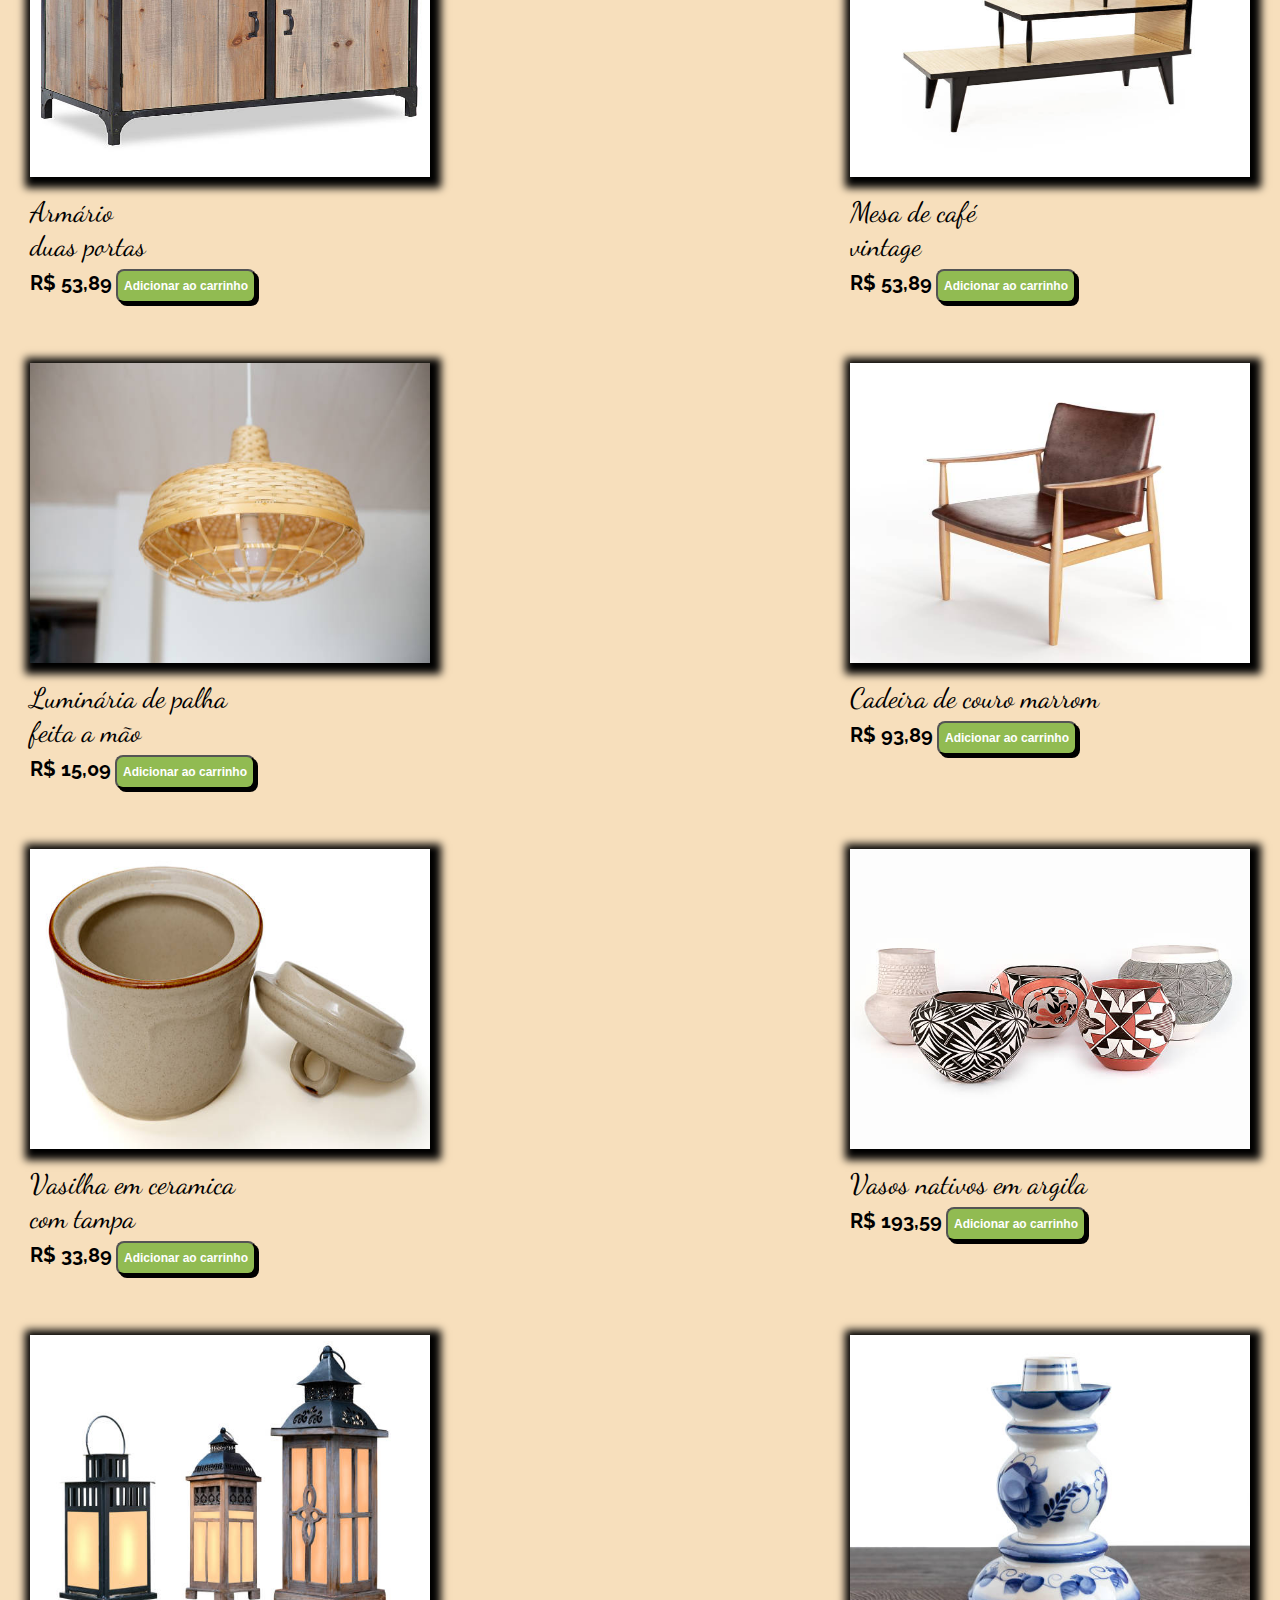
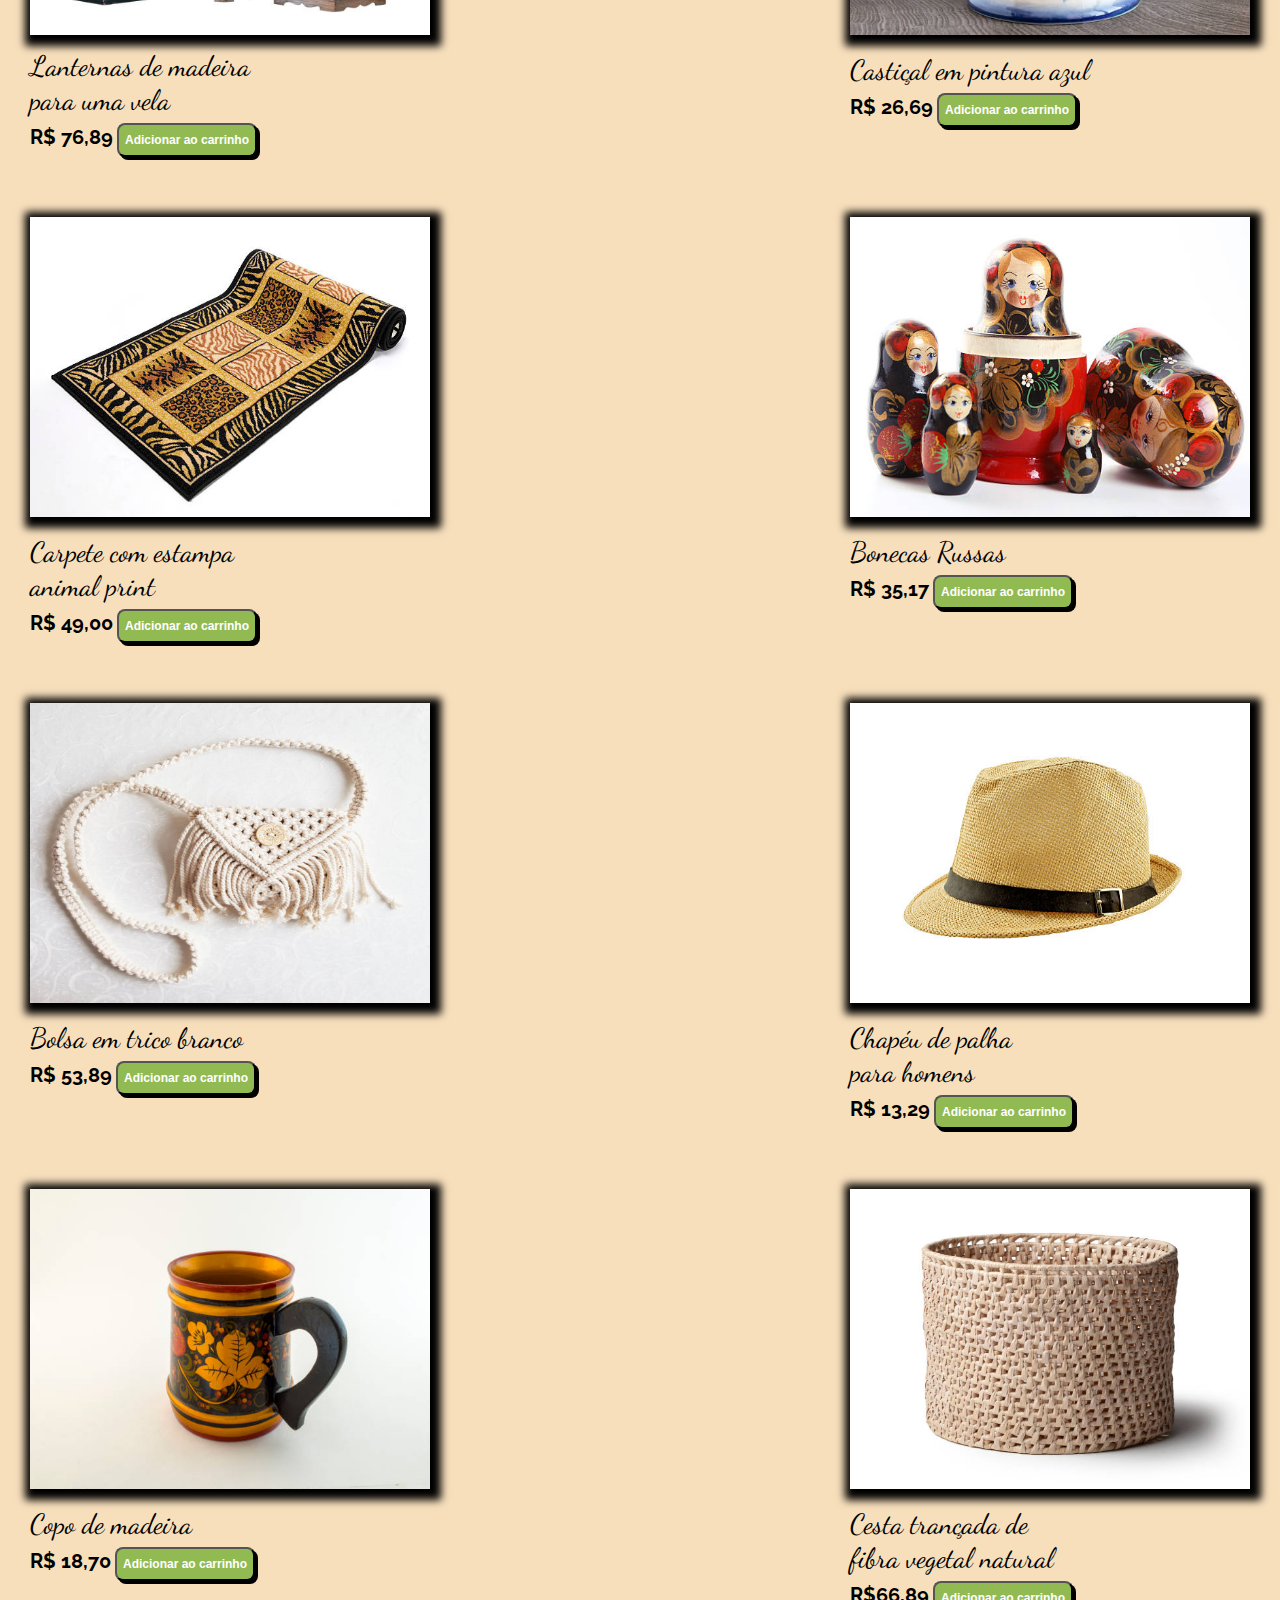
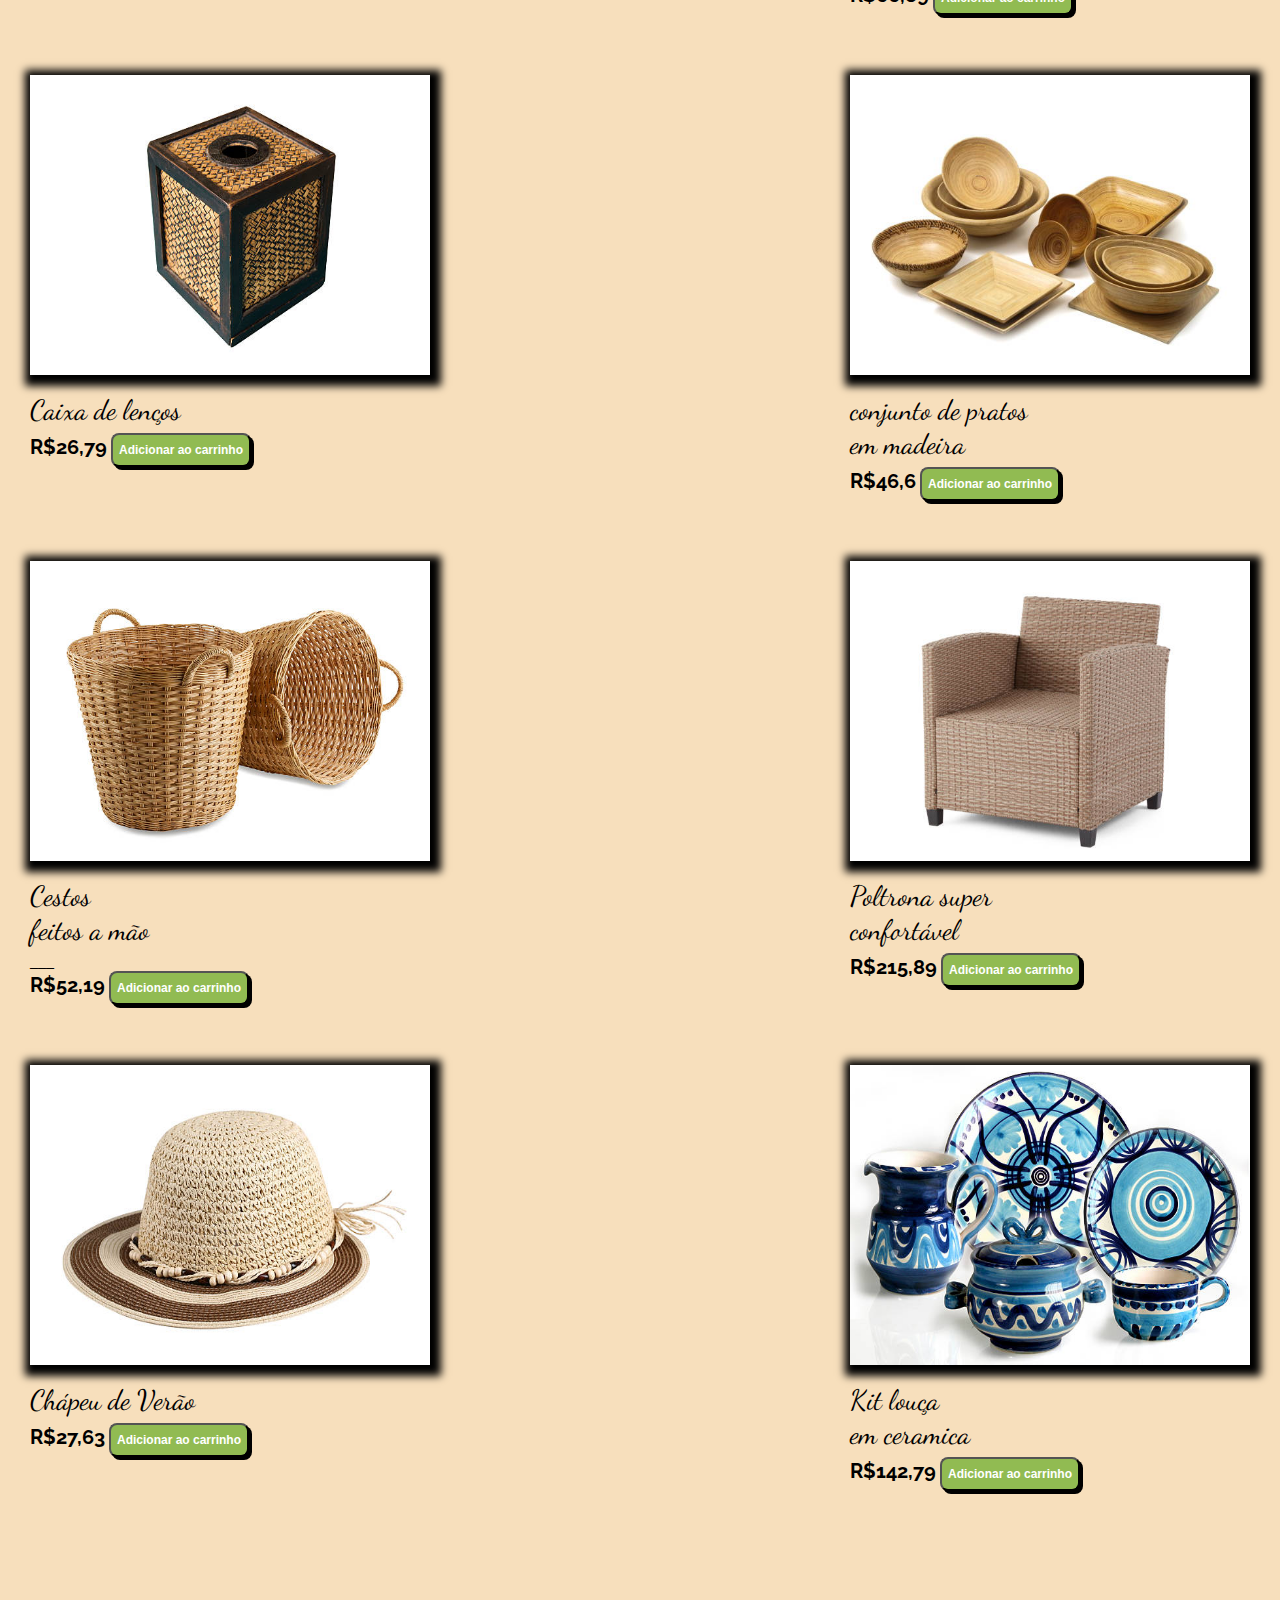
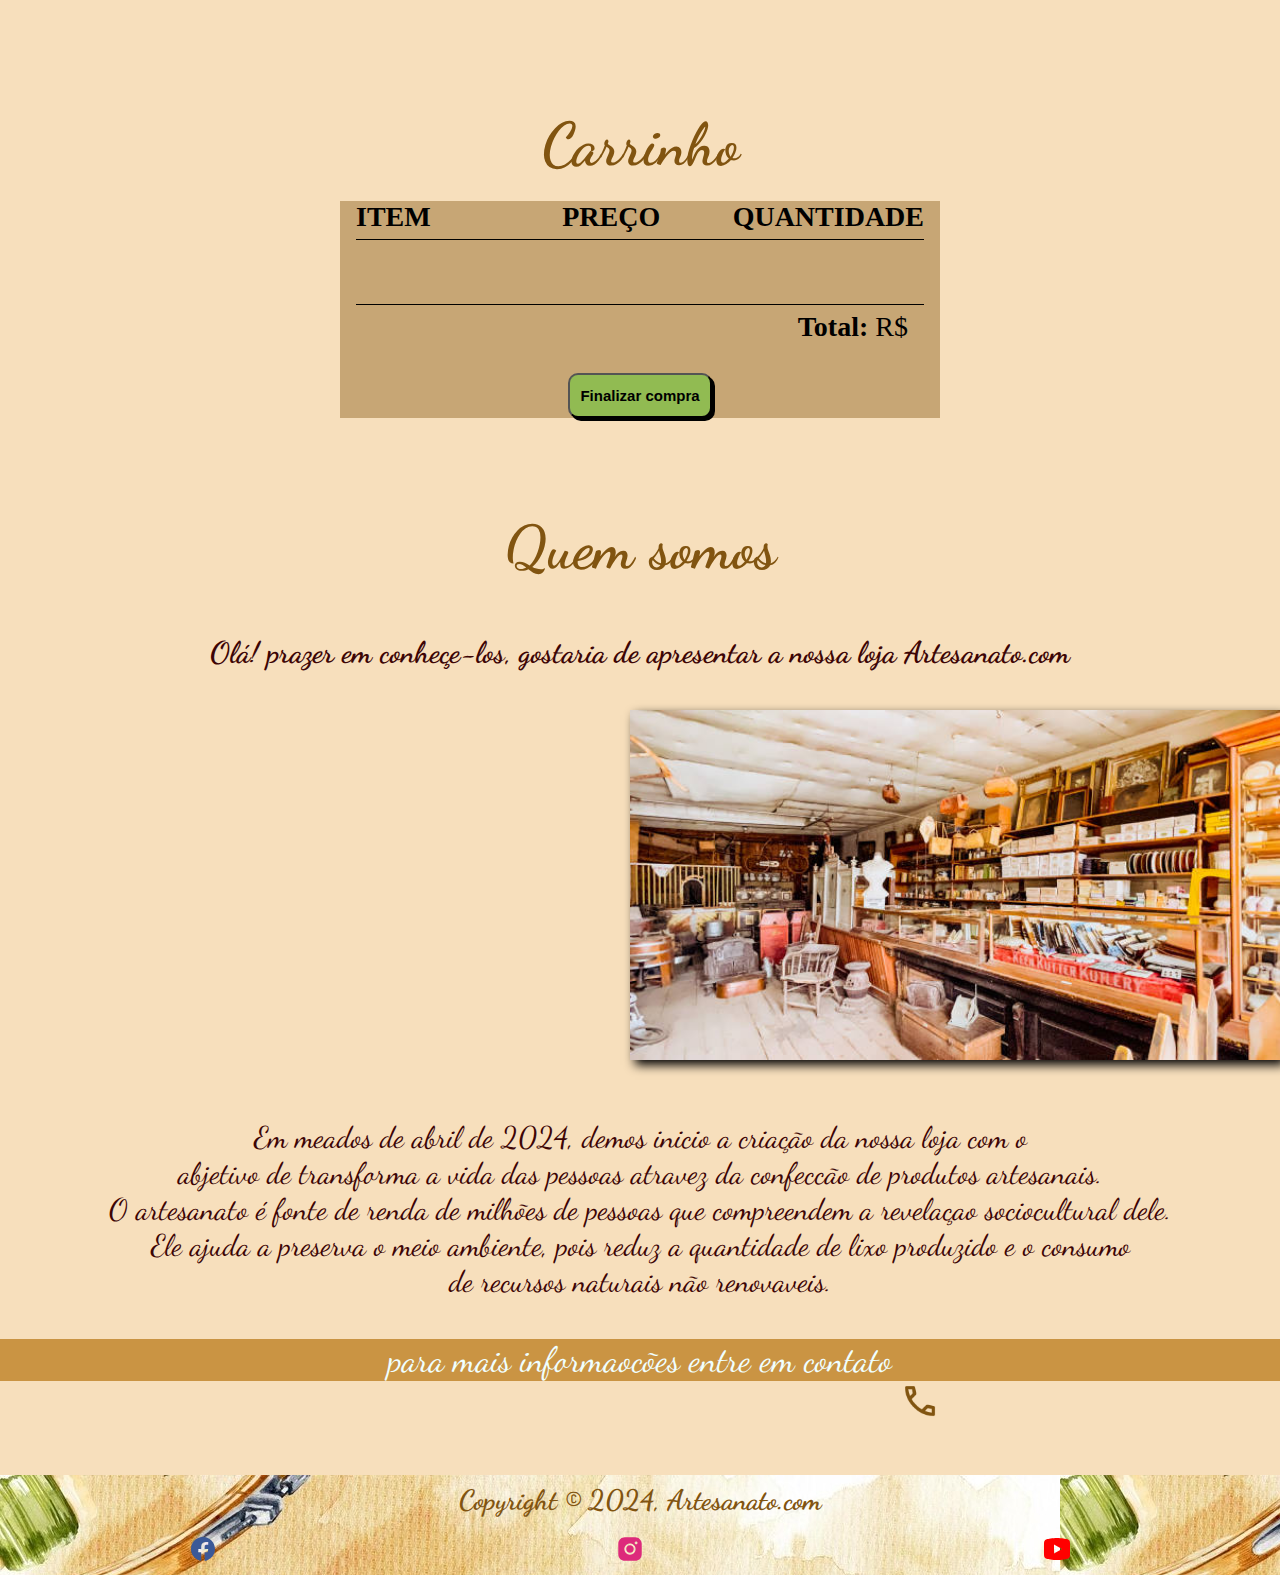
==== commit 80d790fb: "10 dia de projeto" ====
--- a/index.html
+++ b/index.html
@@ -9,6 +9,7 @@
 <body>
 
     <header class="main-header">
+
             
         <nav class="main-nav">
         
@@ -19,24 +20,26 @@
                         <img src="imagens/Sem-Título-1.png" alt="logo" height="250" width="250">
                     </a> 
                 </li>
-            </header>
- <!--Banner-->
-    
-
-
-
+            </header> 
+           
+                <video autoplay muted loop  class="video">
+                    <source src="imagens/10844351-hd_3840_2160_25fps.mp4" type="video/mp4">
+                    Seu navegador não suporta vídeos em HTML5.
+                </video>  
+            
 
     <main>
         
-        <h1 class="title-header">Bem-vindos</h1>
-            <p class="description"> Aqui na Artesanto.com conheça produtos que une seleção de produtos artesanais criados
+       
+      
+       
+
+            <h1 class="title-start">Bem-vindos</h1>
+            <p class="about-description"> Aqui na Artesanto.com conheça produtos que une seleção de produtos artesanais criados
         por artesões e produtores nacionais.Todos os itens comercializados são produzidos manualmente, por isso as peças são únicas e exclusivas, criadas e desenvolvidas de modo sustentável. Essa é uma excelente oportunidade de decorar a sua casa com o melhor do artesanato popular, além de ajudar na preservação das culturas locais e das pequenas comunidades.     
         
-    
-        <h2 class="title-header">Confira nossos produtos</h2>
+        <section>
       
-        <section>
-   <h2 class="title-median"></h2>
    
    <div class="product-container">
     <div class="product" id="product-bolsa">
--- a/style.css
+++ b/style.css
@@ -64,6 +64,7 @@
 
 
 .title-header {
+    margin-top: 30px;
     color:#815410;
     font-size: 60px;
     padding-bottom: 20px;
@@ -74,8 +75,32 @@
 
 }
 
+.title-start {
+    margin-bottom: 3000px;
+    color:#110b01;
+    font-size: 60px;
+    padding-bottom: 20px;
+    margin-bottom: auto;
+    margin-top: 30px;
+    text-align: center;
+   font-family: 'Dancing script', cursive;
+
+}
+
+.about-description {
+    margin-bottom: 30px;
+    color: rgb(12, 1, 1);
+    text-align: center;
+    padding-bottom: 10px;
+    font-size: 30px;
+    font-family: 'Dancing Script', cursive;
+    margin: 30px;
+}
+
+
 
 .description {
+    margin-bottom: 30px;
     color: rgb(61, 5, 5);
     text-align: center;
     padding-bottom: 10px;
@@ -274,6 +299,7 @@
 
 .purchase-button:hover {
     background-color: white;
+    transform: scale(1.1);
 } 
 
 .product-qnt-input{
@@ -415,7 +441,7 @@
  .image{
     width: 650px;
     height: 350px;
-    margin-bottom: 20px;
+    margin-bottom: 25px;
     box-shadow: 5px 5px 10px black;
     margin-left: 630px;
 }
@@ -432,6 +458,10 @@
     cursor: pointer;
 }
 
+.button-hover:hover {
+    transform: scale(1.1);
+}
+
 .title-large {
     font-size: 38px;
     color: black;
@@ -441,26 +471,26 @@
 
 
 /*produtos*/
+
 
 .product-container {
   display: flex;
     flex-wrap: wrap;
     justify-content: space-between;
     gap: 60px;
-    padding-bottom: 30px;
+    padding-bottom: 100px;
     margin: 30px;
-    margin-top: 150px;
+    margin-top: 180px;
 }
 
 .product {
+    flex-direction: column-reverse;
+    align-items: center;
   
-    flex-direction: column-reverse;
-    align-items: center;
-  
 }
 
 .product-price-container {
-    width: 400px;
+    width: 100%;
   
     justify-content: space-between;
     align-items: center;
@@ -477,7 +507,7 @@
     width: 400px;
     height: 300px;
     align-items: center;
-    margin-bottom: 20px;
+    margin-bottom: 10px;
     box-shadow: 3px 3px 8px 8px black;
 }
 
@@ -576,5 +606,17 @@
    }
 
 
-
-
+ /*---------------------------Vídeo-------------------------------------*/
+
+ /* Estilo para o vídeo de fundo */
+ .video {
+    position: absolute;
+     right: 0;
+     bottom: 250px;
+     min-width: 100%;
+     min-height: 100%;
+     z-index: -1;
+     object-fit: cover;
+      
+ }
+  
